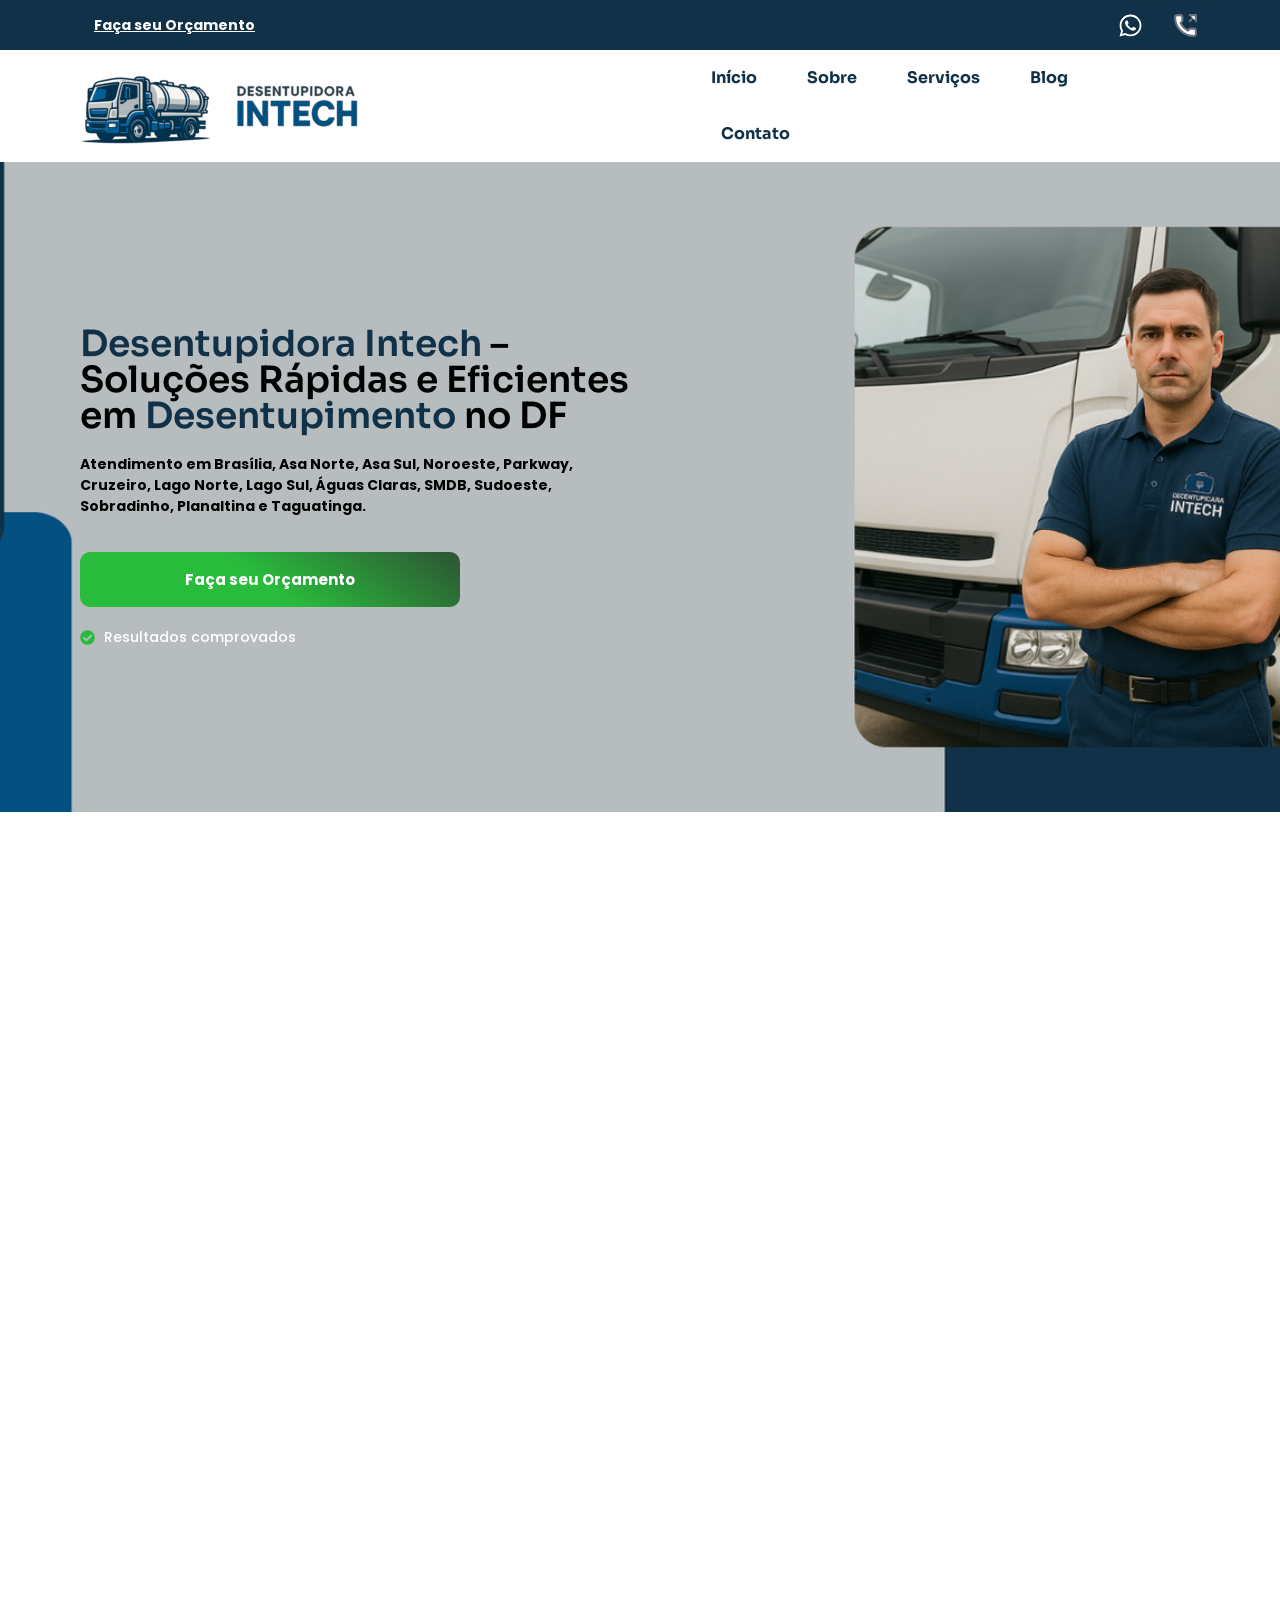
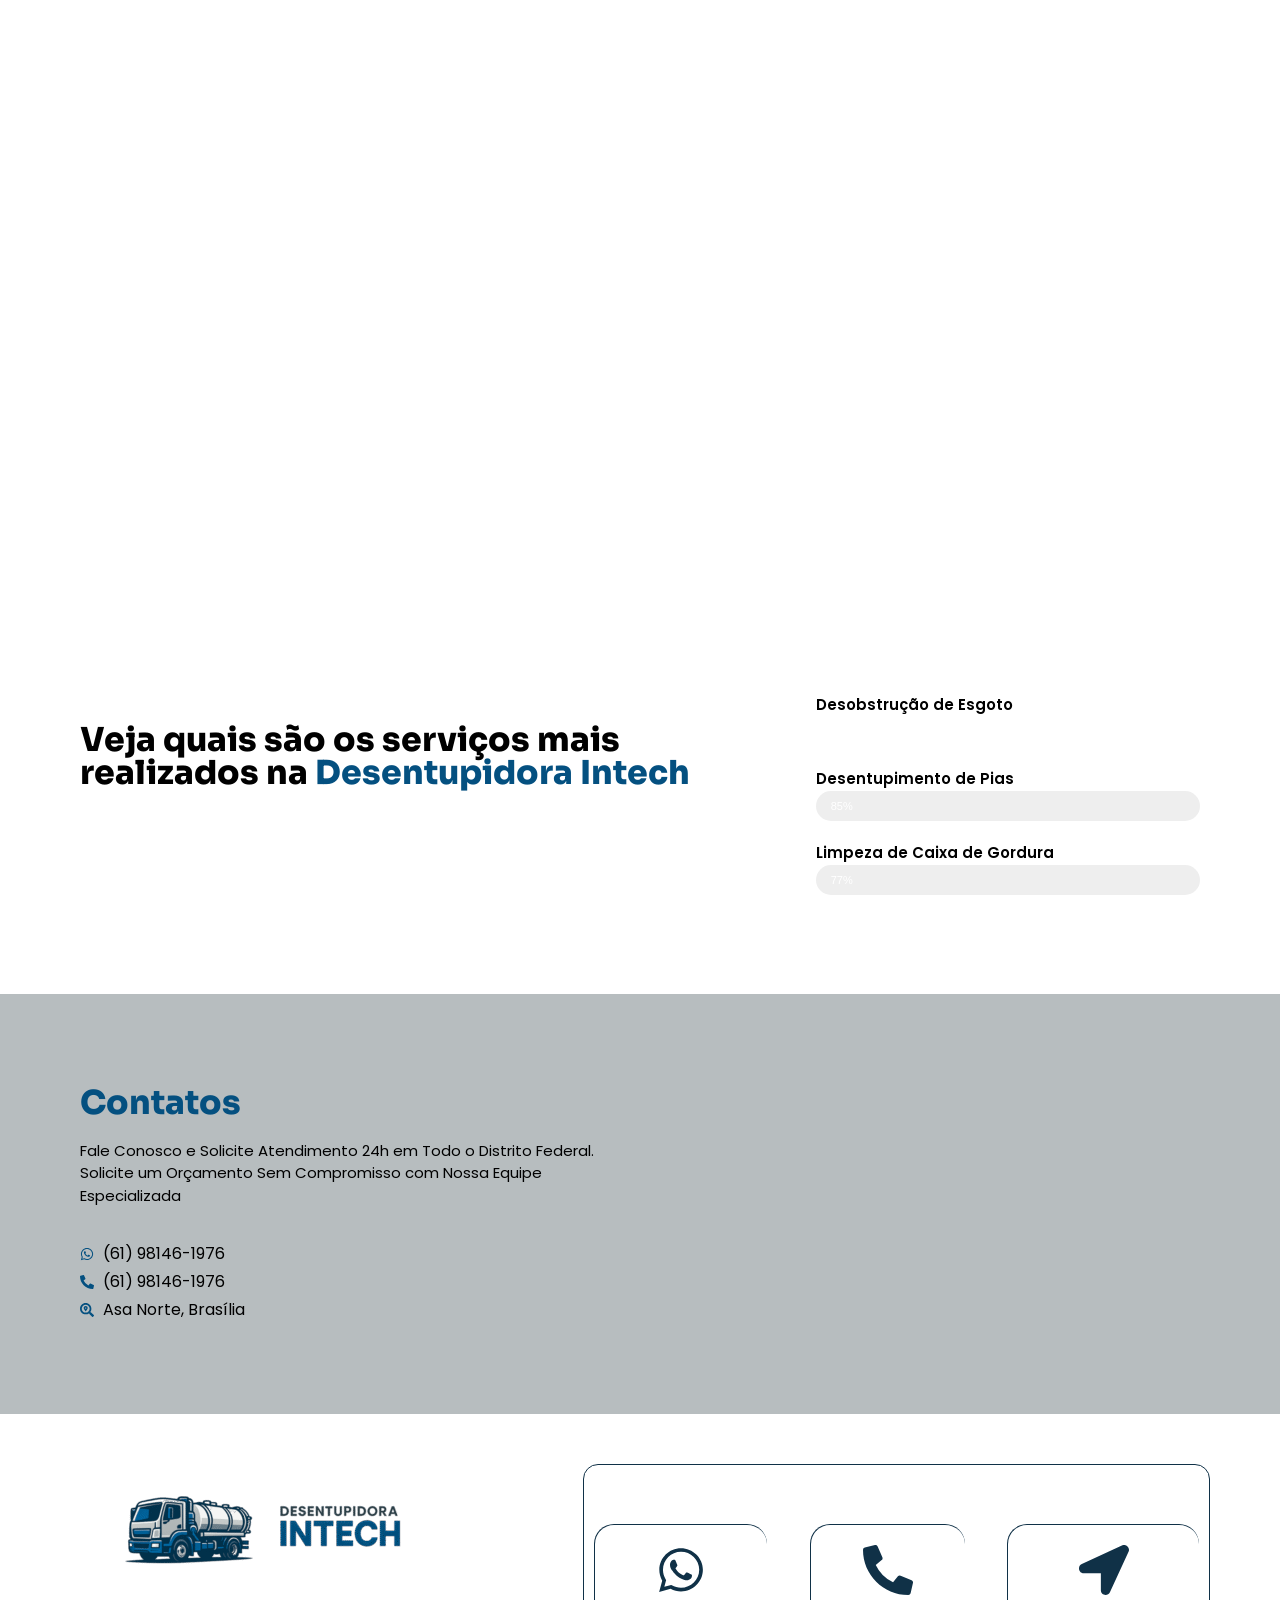
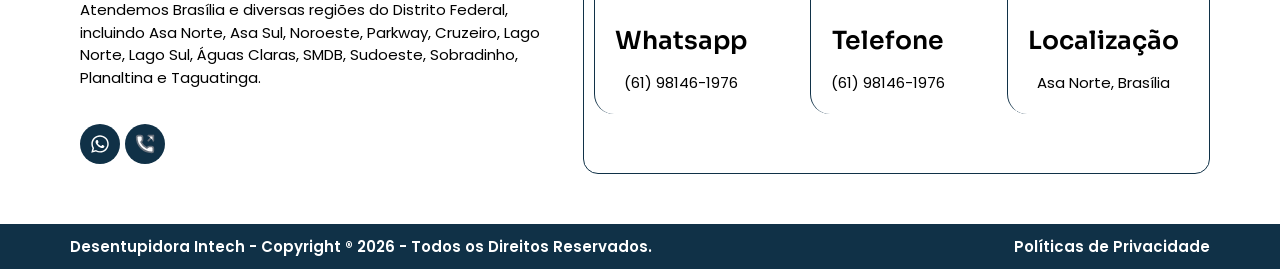
==== index.html @ a1782799 "Ajusta Content-Security-Policy no HTML e render.yaml para liberar GTM e Google Ads" ====
<!DOCTYPE html><html lang="pt-BR" prefix="og: https://ogp.me/ns#"><head><meta charset="UTF-8"><meta name="viewport" content="width=device-width, initial-scale=1.0, viewport-fit=cover"><meta http-equiv="Content-Security-Policy" content="default-src 'self'; script-src 'self' 'unsafe-inline' 'unsafe-eval' https://www.googletagmanager.com https://*.googletagmanager.com https://www.google-analytics.com https://*.google-analytics.com https://ssl.google-analytics.com https://*.google.com https://*.google.com.br https://unpkg.com; style-src 'self' 'unsafe-inline' https://fonts.googleapis.com https://tagmanager.google.com https://unpkg.com; img-src 'self' data: https://www.googletagmanager.com https://*.googletagmanager.com https://www.google-analytics.com https://*.google-analytics.com https://*.g.doubleclick.net https://*.google.com https://*.google.com.br https://*.whatsapp.com https://*.whatsapp.net; connect-src 'self' https://www.googletagmanager.com https://*.googletagmanager.com https://www.google-analytics.com https://*.google-analytics.com https://*.analytics.google.com https://*.g.doubleclick.net https://*.google.com https://*.google.com.br https://*.whatsapp.com wss://*.whatsapp.com; font-src 'self' data: https://fonts.gstatic.com; frame-src 'self' https://www.googletagmanager.com https://*.googletagmanager.com https://*.google.com https://*.google.com.br https://td.doubleclick.net;"><title>Início - Desentupidora Intech</title><meta name="description" content="Atendimento em Brasília, Asa Norte, Asa Sul, Noroeste, Parkway, Cruzeiro, Lago Norte, Lago Sul, Águas Claras, SMDB, Sudoeste, Sobradinho, Planaltina e"><meta name="robots" content="index, follow, max-snippet:-1, max-video-preview:-1, max-image-preview:large"><link rel="canonical" href="https://desentupidoraintech.com.br/"><meta property="og:locale" content="pt_BR"><meta property="og:type" content="website"><meta property="og:title" content="Início - Desentupidora Intech"><meta property="og:description" content="Atendimento em Brasília, Asa Norte, Asa Sul, Noroeste, Parkway, Cruzeiro, Lago Norte, Lago Sul, Águas Claras, SMDB, Sudoeste, Sobradinho, Planaltina e"><meta property="og:url" content="https://desentupidoraintech.com.br/"><meta property="og:site_name" content="Desentupidora Intech"><meta property="og:updated_time" content="2026-01-30T12:22:15+00:00"><meta property="og:image" content="images/cropped-ChatGPT_Image_30_07_20252C_09_26_19-e1754572817210.png"><meta property="og:image:secure_url" content="images/cropped-ChatGPT_Image_30_07_20252C_09_26_19-e1754572817210.png"><meta property="og:image:width" content="398"><meta property="og:image:height" content="398"><meta property="og:image:alt" content="Início"><meta property="og:image:type" content="image/png"><meta property="article:published_time" content="2025-07-31T14:10:10+00:00"><meta property="article:modified_time" content="2026-01-30T12:22:15+00:00"><meta name="twitter:card" content="summary_large_image"><meta name="twitter:title" content="Início - Desentupidora Intech"><meta name="twitter:description" content="Atendimento em Brasília, Asa Norte, Asa Sul, Noroeste, Parkway, Cruzeiro, Lago Norte, Lago Sul, Águas Claras, SMDB, Sudoeste, Sobradinho, Planaltina e"><meta name="twitter:image" content="https://desentupidoraintech.com.br/wp-content/uploads/2025/07/cropped-ChatGPT_Image_30_07_20252C_09_26_19-e1754572817210.png"><meta name="twitter:label1" content="Escrito por"><meta name="twitter:data1" content="anuncios.solucaocuritiba@gmail.com"><meta name="twitter:label2" content="Tempo para leitura"><meta name="twitter:data2" content="3 minutos"> <script type="application/ld+json" class="rank-math-schema">{"@context":"https://schema.org","@graph":[{"@type":["Person","Organization"],"@id":"https://desentupidoraintech.com.br/#person","name":"Desentupidora Intech","logo":{"@type":"ImageObject","@id":"https://desentupidoraintech.com.br/#logo","url":"http://desentupidoraintech.com.br/wp-content/uploads/2025/07/cropped-ChatGPT_Image_30_07_20252C_09_26_19.png","contentUrl":"http://desentupidoraintech.com.br/wp-content/uploads/2025/07/cropped-ChatGPT_Image_30_07_20252C_09_26_19.png","caption":"Desentupidora Intech","inLanguage":"pt-BR","width":"398","height":"398"},"image":{"@type":"ImageObject","@id":"https://desentupidoraintech.com.br/#logo","url":"http://desentupidoraintech.com.br/wp-content/uploads/2025/07/cropped-ChatGPT_Image_30_07_20252C_09_26_19.png","contentUrl":"http://desentupidoraintech.com.br/wp-content/uploads/2025/07/cropped-ChatGPT_Image_30_07_20252C_09_26_19.png","caption":"Desentupidora Intech","inLanguage":"pt-BR","width":"398","height":"398"}},{"@type":"WebSite","@id":"https://desentupidoraintech.com.br/#website","url":"https://desentupidoraintech.com.br","name":"Desentupidora Intech","publisher":{"@id":"https://desentupidoraintech.com.br/#person"},"inLanguage":"pt-BR","potentialAction":{"@type":"SearchAction","target":"https://desentupidoraintech.com.br/?s={search_term_string}","query-input":"required name=search_term_string"}},{"@type":"ImageObject","@id":"http://desentupidoraintech.com.br/wp-content/uploads/2025/08/Design-sem-nome-31-e1754572713728.png","url":"http://desentupidoraintech.com.br/wp-content/uploads/2025/08/Design-sem-nome-31-e1754572713728.png","width":"200","height":"200","inLanguage":"pt-BR"},{"@type":"WebPage","@id":"https://desentupidoraintech.com.br/#webpage","url":"https://desentupidoraintech.com.br/","name":"In\u00edcio - Desentupidora Intech","datePublished":"2025-07-31T14:10:10+00:00","dateModified":"2026-01-30T12:22:15+00:00","about":{"@id":"https://desentupidoraintech.com.br/#person"},"isPartOf":{"@id":"https://desentupidoraintech.com.br/#website"},"primaryImageOfPage":{"@id":"http://desentupidoraintech.com.br/wp-content/uploads/2025/08/Design-sem-nome-31-e1754572713728.png"},"inLanguage":"pt-BR"},{"@type":"Person","@id":"https://desentupidoraintech.com.br/author/anuncios-solucaocuritibagmail-com/","name":"anuncios.solucaocuritiba@gmail.com","url":"https://desentupidoraintech.com.br/author/anuncios-solucaocuritibagmail-com/","image":{"@type":"ImageObject","@id":"https://secure.gravatar.com/avatar/9fbd5884b4a1af419851f14d2fef4672cae258302ede25b2e54556317d1b2779?s=96&d=mm&r=g","url":"https://secure.gravatar.com/avatar/9fbd5884b4a1af419851f14d2fef4672cae258302ede25b2e54556317d1b2779?s=96&d=mm&r=g","caption":"anuncios.solucaocuritiba@gmail.com","inLanguage":"pt-BR"},"sameAs":["http://desentupidoraintech.com.br"]},{"@type":"Article","headline":"In\u00edcio - Desentupidora Intech","datePublished":"2025-07-31T14:10:10+00:00","dateModified":"2026-01-30T12:22:15+00:00","author":{"@id":"https://desentupidoraintech.com.br/author/anuncios-solucaocuritibagmail-com/","name":"anuncios.solucaocuritiba@gmail.com"},"publisher":{"@id":"https://desentupidoraintech.com.br/#person"},"description":"Atendimento em Bras\u00edlia, Asa Norte, Asa Sul, Noroeste, Parkway, Cruzeiro, Lago Norte, Lago Sul, \u00c1guas Claras, SMDB, Sudoeste, Sobradinho, Planaltina e","name":"In\u00edcio - Desentupidora Intech","@id":"https://desentupidoraintech.com.br/#richSnippet","isPartOf":{"@id":"https://desentupidoraintech.com.br/#webpage"},"image":{"@id":"http://desentupidoraintech.com.br/wp-content/uploads/2025/08/Design-sem-nome-31-e1754572713728.png"},"inLanguage":"pt-BR","mainEntityOfPage":{"@id":"https://desentupidoraintech.com.br/#webpage"}}]}</script> <link rel="alternate" type="application/rss+xml" title="Feed para Desentupidora Intech �" href="https://desentupidoraintech.com.br/feed/"><link rel="alternate" type="application/rss+xml" title="Feed de comentários para Desentupidora Intech �" href="https://desentupidoraintech.com.br/comments/feed/"><link rel="alternate" title="oEmbed (JSON)" type="application/json+oembed" href="https://desentupidoraintech.com.br/wp-json/oembed/1.0/embed?url=https%3A%2F%2Fdesentupidoraintech.com.br%2F"><link rel="alternate" title="oEmbed (XML)" type="text/xml+oembed" href="https://desentupidoraintech.com.br/wp-json/oembed/1.0/embed?url=https%3A%2F%2Fdesentupidoraintech.com.br%2F&format=xml"><link data-optimized="2" rel="stylesheet" href="css/4a3a44b308f1c27b7b6a3c332cf62ee9.css"> <script data-cfasync="false" src="js/jquery.min.js" id="jquery-core-js"></script> <script data-cfasync="false" src="js/jquery-migrate.min.js" id="jquery-migrate-js"></script> <link rel="https://api.w.org/" href="https://desentupidoraintech.com.br/wp-json/"><link rel="alternate" title="JSON" type="application/json" href="https://desentupidoraintech.com.br/wp-json/wp/v2/pages/11"><link rel="EditURI" type="application/rsd+xml" title="RSD" href="https://desentupidoraintech.com.br/xmlrpc.php?rsd"><meta name="generator" content="WordPress 6.9.4"><link rel="shortlink" href="https://desentupidoraintech.com.br/">
 <script>(function(w,d,s,l,i){w[l]=w[l]||[];w[l].push({'gtm.start':
new Date().getTime(),event:'gtm.js'});var f=d.getElementsByTagName(s)[0],
j=d.createElement(s),dl=l!='dataLayer'?'&l='+l:'';j.async=true;j.src=
'https://www.googletagmanager.com/gtm.js?id='+i+dl;f.parentNode.insertBefore(j,f);
})(window,document,'script','dataLayer','GTM-5J6KH7QS');</script> <meta name="generator" content="Elementor 4.0.3; features: e_font_icon_svg, additional_custom_breakpoints; settings: css_print_method-external, google_font-enabled, font_display-swap"><link rel="icon" href="images/cropped-ChatGPT_Image_30_07_20252C_09_26_19-32x32.png" sizes="32x32"><link rel="icon" href="images/cropped-ChatGPT_Image_30_07_20252C_09_26_19-192x192.png" sizes="192x192"><link rel="apple-touch-icon" href="images/cropped-ChatGPT_Image_30_07_20252C_09_26_19-180x180.png"><meta name="msapplication-TileImage" content="https://desentupidoraintech.com.br/wp-content/uploads/2025/07/cropped-ChatGPT_Image_30_07_20252C_09_26_19-270x270.png">
<link href="https://unpkg.com/aos@2.3.1/dist/aos.css" rel="stylesheet">
<!-- Google tag (gtag.js) -->
<script async src="https://www.googletagmanager.com/gtag/js?id=AW-18126206934">
</script>
<script>
  window.dataLayer = window.dataLayer || [];
  function gtag(){dataLayer.push(arguments);}
  gtag('js', new Date());

  gtag('config', 'AW-18126206934');

  // Rastreamento de conversão do Google Ads nos cliques de WhatsApp
  document.addEventListener("DOMContentLoaded", function() {
    document.addEventListener("click", function(event) {
      const link = event.target.closest("a");
      if (link && (link.href.includes("wa.me") || link.href.includes("api.whatsapp.com"))) {
        const url = link.href;
        const target = link.target;
        
        // IMPORTANTE: Altere 'SEU_CONVERSION_LABEL' para o label real gerado no seu painel do Google Ads
        const conversionId = 'AW-18126206934';
        const conversionLabel = '0brXCKnv4bAcENbvn8ND'; 
        const sendTo = `${conversionId}/${conversionLabel}`;

        if (typeof gtag === "function") {
          if (target !== "_blank") {
            event.preventDefault();
            let navigated = false;
            const callback = function() {
              if (!navigated) {
                navigated = true;
                window.location.href = url;
              }
            };
            setTimeout(callback, 1000);
            gtag("event", "conversion", {
              "send_to": sendTo,
              "event_callback": callback
            });
          } else {
            gtag("event", "conversion", {
              "send_to": sendTo
            });
          }
        }
      }
    });
  });
</script>
</head><body class="home wp-singular page-template page-template-elementor_header_footer page page-id-11 wp-embed-responsive wp-theme-hello-elementor hello-elementor-default elementor-default elementor-template-full-width elementor-kit-7 elementor-page elementor-page-11"><noscript><iframe src="https://www.googletagmanager.com/ns.html?id=GTM-5J6KH7QS"
height="0" width="0" style="display:none;visibility:hidden"></iframe></noscript><div data-elementor-type="wp-post" data-elementor-id="26" class="elementor elementor-26"><div class="elementor-element elementor-element-b99949e e-flex e-con-boxed wpr-particle-no wpr-jarallax-no wpr-parallax-no wpr-sticky-section-no wpr-equal-height-no e-con e-parent" data-id="b99949e" data-element_type="container" data-e-type="container" data-settings="{" background_background":"classic"}"=""><div class="e-con-inner"><div class="elementor-element elementor-element-3f74116 elementor-widget elementor-widget-button" data-id="3f74116" data-element_type="widget" data-e-type="widget" data-widget_type="button.default">
<a class="elementor-button elementor-button-link elementor-size-sm elementor-animation-grow" href="https://wa.me/5561981461976?text=Ol%C3%A1%2C%20vim%20pelo%20site%20da%20Desentupidora%20Intech%20e%20gostaria%20de%20um%20or%C3%A7amento!">
<span class="elementor-button-content-wrapper">
<span class="elementor-button-text">Faça seu Orçamento</span>
</span>
</a></div><div class="elementor-element elementor-element-41afe96 elementor-shape-rounded elementor-grid-0 e-grid-align-center elementor-widget elementor-widget-social-icons" data-id="41afe96" data-element_type="widget" data-e-type="widget" data-widget_type="social-icons.default"><div class="elementor-social-icons-wrapper elementor-grid" role="list">
<span class="elementor-grid-item" role="listitem">
<a class="elementor-icon elementor-social-icon elementor-social-icon-whatsapp elementor-repeater-item-cea4dd3" href="https://wa.me/5561981461976?text=Ol%C3%A1%2C%20vim%20pelo%20site%20da%20Desentupidora%20Intech%20e%20gostaria%20de%20um%20or%C3%A7amento!" target="_blank">
<span class="elementor-screen-only">Whatsapp</span>
<svg aria-hidden="true" class="e-font-icon-svg e-fab-whatsapp" viewBox="0 0 448 512" xmlns="http://www.w3.org/2000/svg"><path d="M380.9 97.1C339 55.1 283.2 32 223.9 32c-122.4 0-222 99.6-222 222 0 39.1 10.2 77.3 29.6 111L0 480l117.7-30.9c32.4 17.7 68.9 27 106.1 27h.1c122.3 0 224.1-99.6 224.1-222 0-59.3-25.2-115-67.1-157zm-157 341.6c-33.2 0-65.7-8.9-94-25.7l-6.7-4-69.8 18.3L72 359.2l-4.4-7c-18.5-29.4-28.2-63.3-28.2-98.2 0-101.7 82.8-184.5 184.6-184.5 49.3 0 95.6 19.2 130.4 54.1 34.8 34.9 56.2 81.2 56.1 130.5 0 101.8-84.9 184.6-186.6 184.6zm101.2-138.2c-5.5-2.8-32.8-16.2-37.9-18-5.1-1.9-8.8-2.8-12.5 2.8-3.7 5.6-14.3 18-17.6 21.8-3.2 3.7-6.5 4.2-12 1.4-32.6-16.3-54-29.1-75.5-66-5.7-9.8 5.7-9.1 16.3-30.3 1.8-3.7.9-6.9-.5-9.7-1.4-2.8-12.5-30.1-17.1-41.2-4.5-10.8-9.1-9.3-12.5-9.5-3.2-.2-6.9-.2-10.6-.2-3.7 0-9.7 1.4-14.8 6.9-5.1 5.6-19.4 19-19.4 46.3 0 27.3 19.9 53.7 22.6 57.4 2.8 3.7 39.1 59.7 94.8 83.8 35.2 15.2 49 16.5 66.6 13.9 10.7-1.6 32.8-13.4 37.4-26.4 4.6-13 4.6-24.1 3.2-26.4-1.3-2.5-5-3.9-10.5-6.6z"></path></svg>					</a>
</span>
<span class="elementor-grid-item" role="listitem">
<a class="elementor-icon elementor-social-icon elementor-social-icon- elementor-repeater-item-e015eed" href="./index.html" aria-label="Telefone">
<span class="elementor-screen-only"></span>
<svg xmlns="http://www.w3.org/2000/svg" width="24" height="24" viewBox="0 0 24 24" fill="none" stroke="currentColor" stroke-width="2" stroke-linecap="round" stroke-linejoin="round" class="lucide lucide-phone-outgoing-icon lucide-phone-outgoing"><path d="m16 8 6-6"></path><path d="M22 8V2h-6"></path><path d="M13.832 16.568a1 1 0 0 0 1.213-.303l.355-.465A2 2 0 0 1 17 15h3a2 2 0 0 1 2 2v3a2 2 0 0 1-2 2A18 18 0 0 1 2 4a2 2 0 0 1 2-2h3a2 2 0 0 1 2 2v3a2 2 0 0 1-.8 1.6l-.468.351a1 1 0 0 0-.292 1.233 14 14 0 0 0 6.392 6.384"></path></svg>					</a>
</span></div></div></div></div><div class="elementor-element elementor-element-efd485d e-flex e-con-boxed wpr-particle-no wpr-jarallax-no wpr-parallax-no wpr-sticky-section-no wpr-equal-height-no e-con e-parent" data-id="efd485d" data-element_type="container" data-e-type="container"><div class="e-con-inner"><div class="elementor-element elementor-element-f935038 elementor-widget__width-initial elementor-widget elementor-widget-image" data-id="f935038" data-element_type="widget" data-e-type="widget" data-widget_type="image.default">
<a href="./index.html" aria-label="Logo Intech">
<picture><source srcset="images/Design-sem-nome-27-e1754570220677.png.webp" type="image/webp"><img  width="314" height="105" src="images/Design-sem-nome-27-e1754570220677.png" class="attachment-full size-full wp-image-31 webpexpress-processed" alt=""></picture>								</a></div><div class="elementor-element elementor-element-dc0b01c wpr-pointer-none elementor-widget__width-initial wpr-main-menu-align--tabletleft wpr-main-menu-align--mobileleft wpr-sub-icon-caret-down wpr-sub-menu-fx-fade wpr-nav-menu-bp-mobile wpr-mobile-menu-full-width wpr-mobile-menu-item-align-center wpr-mobile-toggle-v1 wpr-sub-divider-yes wpr-mobile-divider-yes elementor-widget elementor-widget-wpr-nav-menu" data-id="dc0b01c" data-element_type="widget" data-e-type="widget" data-settings="{" menu_layout":"horizontal"}"="" data-widget_type="wpr-nav-menu.default"><nav class="wpr-nav-menu-container wpr-nav-menu-horizontal" data-trigger="hover" data-consider-header="" data-scroll-speed="500"><ul id="menu-1-dc0b01c" class="wpr-nav-menu"><li class="menu-item menu-item-type-post_type menu-item-object-page menu-item-home current-menu-item page_item page-item-11 current_page_item menu-item-20"><a href="./index.html" aria-current="page" class="wpr-menu-item wpr-pointer-item wpr-active-menu-item">Início</a></li><li class="menu-item menu-item-type-custom menu-item-object-custom current-menu-item current_page_item menu-item-home menu-item-21"><a href="#sobre" aria-current="page" class="wpr-menu-item wpr-pointer-item wpr-active-menu-item">Sobre</a></li><li class="menu-item menu-item-type-custom menu-item-object-custom current-menu-item current_page_item menu-item-home menu-item-22"><a href="#servicos" aria-current="page" class="wpr-menu-item wpr-pointer-item wpr-active-menu-item">Serviços</a></li><li class="menu-item menu-item-type-post_type menu-item-object-page menu-item-19"><a href="./blog.html" class="wpr-menu-item wpr-pointer-item">Blog</a></li><li class="menu-item menu-item-type-custom menu-item-object-custom current-menu-item current_page_item menu-item-home menu-item-23"><a href="#contato" aria-current="page" class="wpr-menu-item wpr-pointer-item wpr-active-menu-item">Contato</a></li></ul></nav><nav class="wpr-mobile-nav-menu-container"><div class="wpr-mobile-toggle-wrap"><div class="wpr-mobile-toggle"><span class="wpr-mobile-toggle-line"></span><span class="wpr-mobile-toggle-line"></span><span class="wpr-mobile-toggle-line"></span></div></div><ul id="mobile-menu-2-dc0b01c" class="wpr-mobile-nav-menu"><li class="menu-item menu-item-type-post_type menu-item-object-page menu-item-home current-menu-item page_item page-item-11 current_page_item menu-item-20"><a href="./index.html" aria-current="page" class="wpr-mobile-menu-item wpr-active-menu-item">Início</a></li><li class="menu-item menu-item-type-custom menu-item-object-custom current-menu-item current_page_item menu-item-home menu-item-21"><a href="#sobre" aria-current="page" class="wpr-mobile-menu-item wpr-active-menu-item">Sobre</a></li><li class="menu-item menu-item-type-custom menu-item-object-custom current-menu-item current_page_item menu-item-home menu-item-22"><a href="#servicos" aria-current="page" class="wpr-mobile-menu-item wpr-active-menu-item">Serviços</a></li><li class="menu-item menu-item-type-post_type menu-item-object-page menu-item-19"><a href="./blog.html" class="wpr-mobile-menu-item">Blog</a></li><li class="menu-item menu-item-type-custom menu-item-object-custom current-menu-item current_page_item menu-item-home menu-item-23"><a href="#contato" aria-current="page" class="wpr-mobile-menu-item wpr-active-menu-item">Contato</a></li></ul></nav></div></div></div></div><div data-elementor-type="wp-page" data-elementor-id="11" class="elementor elementor-11"><div class="elementor-element elementor-element-0b2ec2d e-flex e-con-boxed wpr-particle-no wpr-jarallax-no wpr-parallax-no wpr-sticky-section-no wpr-equal-height-no e-con e-parent" data-id="0b2ec2d" data-element_type="container" data-e-type="container" data-settings="{&quot;background_background&quot;:&quot;classic&quot;}"><div class="e-con-inner"><div class="elementor-element elementor-element-b44abd2 e-con-full e-flex wpr-particle-no wpr-jarallax-no wpr-parallax-no wpr-sticky-section-no wpr-equal-height-no  e-con e-child" data-id="b44abd2" data-element_type="container" data-e-type="container" data-aos="fade-right" data-settings="{&quot;animation&quot;:&quot;fadeinleft&quot;}"><div class="elementor-element elementor-element-69125d1 elementor-widget elementor-widget-heading" data-id="69125d1" data-element_type="widget" data-e-type="widget" data-widget_type="heading.default"><h2 class="elementor-heading-title elementor-size-default"><span style="color: #103147">Desentupidora</span> <span style="color: #103147">Intech</span> – Soluções Rápidas e Eficientes em <span style="color: #103147">Desentupimento</span> no DF</h2></div><div class="elementor-element elementor-element-f39e817 elementor-widget elementor-widget-text-editor" data-id="f39e817" data-element_type="widget" data-e-type="widget" data-widget_type="text-editor.default"><p><strong>Atendimento em Brasília, Asa Norte, Asa Sul, Noroeste, Parkway, Cruzeiro, Lago Norte, Lago Sul, Águas Claras, SMDB, Sudoeste, Sobradinho, Planaltina e Taguatinga.</strong></p></div><div class="elementor-element elementor-element-62b8686 elementor-align-justify elementor-widget__width-initial elementor-widget-tablet__width-inherit elementor-widget-mobile__width-inherit  elementor-widget elementor-widget-button" data-id="62b8686" data-element_type="widget" data-e-type="widget" data-settings="{&quot;_animation&quot;:&quot;bouncein&quot;}" data-widget_type="button.default">
<a class="elementor-button elementor-button-link elementor-size-sm elementor-animation-grow" href="https://wa.me/5561981461976?text=Ol%C3%A1%2C%20vim%20pelo%20site%20da%20Desentupidora%20Intech%20e%20gostaria%20de%20um%20or%C3%A7amento!" target="_blank" rel="noopener">
<span class="elementor-button-content-wrapper">
<span class="elementor-button-text">Faça seu Orçamento</span>
</span>
</a></div><div class="elementor-element elementor-element-8a6b139 elementor-icon-list--layout-traditional elementor-list-item-link-full_width elementor-widget elementor-widget-icon-list" data-id="8a6b139" data-element_type="widget" data-e-type="widget" data-widget_type="icon-list.default"><ul class="elementor-icon-list-items"><li class="elementor-icon-list-item">
<span class="elementor-icon-list-icon">
<svg aria-hidden="true" class="e-font-icon-svg e-fas-check-circle" viewBox="0 0 512 512" xmlns="http://www.w3.org/2000/svg"><path d="M504 256c0 136.967-111.033 248-248 248S8 392.967 8 256 119.033 8 256 8s248 111.033 248 248zM227.314 387.314l184-184c6.248-6.248 6.248-16.379 0-22.627l-22.627-22.627c-6.248-6.249-16.379-6.249-22.628 0L216 308.118l-70.059-70.059c-6.248-6.248-16.379-6.248-22.628 0l-22.627 22.627c-6.248 6.248-6.248 16.379 0 22.627l104 104c6.249 6.249 16.379 6.249 22.628.001z"></path></svg>						</span>
<span class="elementor-icon-list-text">Resultados comprovados</span></li></ul></div></div><div class="elementor-element elementor-element-6c5445b e-con-full e-flex wpr-particle-no wpr-jarallax-no wpr-parallax-no wpr-sticky-section-no wpr-equal-height-no e-con e-child" data-id="6c5445b" data-element_type="container" data-e-type="container" data-aos="fade-left"></div></div></div><div class="elementor-element elementor-element-b676813 e-flex e-con-boxed wpr-particle-no wpr-jarallax-no wpr-parallax-no wpr-sticky-section-no wpr-equal-height-no e-con e-parent" data-id="b676813" data-element_type="container" data-e-type="container" data-aos="fade-up"><div class="e-con-inner"><div class="elementor-element elementor-element-c5dfa5e  elementor-widget elementor-widget-heading" data-id="c5dfa5e" data-element_type="widget" data-e-type="widget" data-settings="{&quot;_animation&quot;:&quot;fadeinup&quot;}" data-widget_type="heading.default"><h2 class="elementor-heading-title elementor-size-default"><span style="color: #103147">Desentupidora Intech</span> – Especialistas em <span style="color: #103147">Desentupimento</span></h2></div><div class="elementor-element elementor-element-0fa75f6 e-grid e-con-full wpr-particle-no wpr-jarallax-no wpr-parallax-no wpr-sticky-section-no wpr-equal-height-no e-con e-child" data-id="0fa75f6" data-element_type="container" data-e-type="container" data-settings="{&quot;animation&quot;:&quot;none&quot;}"><div class="elementor-element elementor-element-0557ddf elementor-view-stacked elementor-shape-circle elementor-position-block-start elementor-mobile-position-block-start  elementor-widget elementor-widget-icon-box" data-id="0557ddf" data-element_type="widget" data-e-type="widget" data-settings="{&quot;_animation&quot;:&quot;fadeinleft&quot;}" data-widget_type="icon-box.default"><div class="elementor-icon-box-wrapper"><div class="elementor-icon-box-icon">
<span class="elementor-icon">
<svg xmlns="http://www.w3.org/2000/svg" width="24" height="24" viewBox="0 0 24 24" fill="none" stroke="currentColor" stroke-width="2" stroke-linecap="round" stroke-linejoin="round" class="lucide lucide-clock4-icon lucide-clock-4"><path d="M12 6v6l4 2"></path><circle cx="12" cy="12" r="10"></circle></svg>				</span></div><div class="elementor-icon-box-content"><h3 class="elementor-icon-box-title">
<span>
Horário						</span></h3><p class="elementor-icon-box-description">
Atendemos 24 horas por dia, 7 dias por semana para não te deixar na mão.</p></div></div></div><div class="elementor-element elementor-element-18b8e38 elementor-view-stacked elementor-shape-circle elementor-position-block-start elementor-mobile-position-block-start  elementor-widget elementor-widget-icon-box" data-id="18b8e38" data-element_type="widget" data-e-type="widget" data-settings="{" _animation":"fadeinleft"}"="" data-widget_type="icon-box.default"><div class="elementor-icon-box-wrapper"><div class="elementor-icon-box-icon">
<span class="elementor-icon">
<svg xmlns="http://www.w3.org/2000/svg" width="24" height="24" viewBox="0 0 24 24" fill="none" stroke="currentColor" stroke-width="2" stroke-linecap="round" stroke-linejoin="round" class="lucide lucide-user-check-icon lucide-user-check"><path d="m16 11 2 2 4-4"></path><path d="M16 21v-2a4 4 0 0 0-4-4H6a4 4 0 0 0-4 4v2"></path><circle cx="9" cy="7" r="4"></circle></svg>				</span></div><div class="elementor-icon-box-content"><h3 class="elementor-icon-box-title">
<span>
Equipe						</span></h3><p class="elementor-icon-box-description">
Treinamos nossa equipe para garantir agilidade, segurança e limpeza no local do serviço.</p></div></div></div><div class="elementor-element elementor-element-a2be79a elementor-view-stacked elementor-shape-circle elementor-position-block-start elementor-mobile-position-block-start  elementor-widget elementor-widget-icon-box" data-id="a2be79a" data-element_type="widget" data-e-type="widget" data-settings="{" _animation":"fadeinright"}"="" data-widget_type="icon-box.default"><div class="elementor-icon-box-wrapper"><div class="elementor-icon-box-icon">
<span class="elementor-icon">
<svg xmlns="http://www.w3.org/2000/svg" width="24" height="24" viewBox="0 0 24 24" fill="none" stroke="currentColor" stroke-width="2" stroke-linecap="round" stroke-linejoin="round" class="lucide lucide-cog-icon lucide-cog"><path d="M12 20a8 8 0 1 0 0-16 8 8 0 0 0 0 16Z"></path><path d="M12 14a2 2 0 1 0 0-4 2 2 0 0 0 0 4Z"></path><path d="M12 2v2"></path><path d="M12 22v-2"></path><path d="m17 20.66-1-1.73"></path><path d="M11 10.27 7 3.34"></path><path d="m20.66 17-1.73-1"></path><path d="m3.34 7 1.73 1"></path><path d="M14 12h8"></path><path d="M2 12h2"></path><path d="m20.66 7-1.73 1"></path><path d="m3.34 17 1.73-1"></path><path d="m17 3.34-1 1.73"></path><path d="m11 13.73-4 6.93"></path></svg>				</span></div><div class="elementor-icon-box-content"><h3 class="elementor-icon-box-title">
<span>
Experiência						</span></h3><p class="elementor-icon-box-description">
Atuamos há anos no mercado de desentupimento,  oferecendo serviços com segurança.</p></div></div></div><div class="elementor-element elementor-element-94ac927 elementor-view-stacked elementor-shape-circle elementor-position-block-start elementor-mobile-position-block-start  elementor-widget elementor-widget-icon-box" data-id="94ac927" data-element_type="widget" data-e-type="widget" data-settings="{" _animation":"fadeinright"}"="" data-widget_type="icon-box.default"><div class="elementor-icon-box-wrapper"><div class="elementor-icon-box-icon">
<span class="elementor-icon">
<svg aria-hidden="true" class="e-font-icon-svg e-fas-people-carry" viewBox="0 0 640 512" xmlns="http://www.w3.org/2000/svg"><path d="M128 96c26.5 0 48-21.5 48-48S154.5 0 128 0 80 21.5 80 48s21.5 48 48 48zm384 0c26.5 0 48-21.5 48-48S538.5 0 512 0s-48 21.5-48 48 21.5 48 48 48zm125.7 372.1l-44-110-41.1 46.4-2 18.2 27.7 69.2c5 12.5 17 20.1 29.7 20.1 4 0 8-.7 11.9-2.3 16.4-6.6 24.4-25.2 17.8-41.6zm-34.2-209.8L585 178.1c-4.6-20-18.6-36.8-37.5-44.9-18.5-8-39-6.7-56.1 3.3-22.7 13.4-39.7 34.5-48.1 59.4L432 229.8 416 240v-96c0-8.8-7.2-16-16-16H240c-8.8 0-16 7.2-16 16v96l-16.1-10.2-11.3-33.9c-8.3-25-25.4-46-48.1-59.4-17.2-10-37.6-11.3-56.1-3.3-18.9 8.1-32.9 24.9-37.5 44.9l-18.4 80.2c-4.6 20 .7 41.2 14.4 56.7l67.2 75.9 10.1 92.6C130 499.8 143.8 512 160 512c1.2 0 2.3-.1 3.5-.2 17.6-1.9 30.2-17.7 28.3-35.3l-10.1-92.8c-1.5-13-6.9-25.1-15.6-35l-43.3-49 17.6-70.3 6.8 20.4c4.1 12.5 11.9 23.4 24.5 32.6l51.1 32.5c4.6 2.9 12.1 4.6 17.2 5h160c5.1-.4 12.6-2.1 17.2-5l51.1-32.5c12.6-9.2 20.4-20 24.5-32.6l6.8-20.4 17.6 70.3-43.3 49c-8.7 9.9-14.1 22-15.6 35l-10.1 92.8c-1.9 17.6 10.8 33.4 28.3 35.3 1.2.1 2.3.2 3.5.2 16.1 0 30-12.1 31.8-28.5l10.1-92.6 67.2-75.9c13.6-15.5 19-36.7 14.4-56.7zM46.3 358.1l-44 110c-6.6 16.4 1.4 35 17.8 41.6 16.8 6.6 35.1-1.7 41.6-17.8l27.7-69.2-2-18.2-41.1-46.4z"></path></svg>				</span></div><div class="elementor-icon-box-content"><h3 class="elementor-icon-box-title">
<span>
Compromisso						</span></h3><p class="elementor-icon-box-description">
Nosso foco é resolver o seu problema, oferecendo sempre um atendimento honesto.</p></div></div></div></div><div class="elementor-element elementor-element-f31223b elementor-align-justify elementor-widget__width-initial elementor-widget-mobile__width-inherit elementor-hidden-desktop elementor-hidden-tablet  elementor-widget elementor-widget-button" data-id="f31223b" data-element_type="widget" data-e-type="widget" data-settings="{" _animation":"bouncein"}"="" data-widget_type="button.default">
<a class="elementor-button elementor-button-link elementor-size-sm elementor-animation-grow" href="https://wa.me/5561981461976?text=Ol%C3%A1%2C%20vim%20pelo%20site%20da%20Desentupidora%20Intech%20e%20gostaria%20de%20um%20or%C3%A7amento!" target="_blank" rel="noopener">
<span class="elementor-button-content-wrapper">
<span class="elementor-button-text">Faça seu Orçamento</span>
</span>
</a></div></div></div><div class="elementor-element elementor-element-67044d4 e-flex e-con-boxed wpr-particle-no wpr-jarallax-no wpr-parallax-no wpr-sticky-section-no wpr-equal-height-no e-con e-parent" data-id="67044d4" data-element_type="container" data-e-type="container" id="sobre" data-aos="fade-up" data-settings="{&quot;background_background&quot;:&quot;classic&quot;}"><div class="e-con-inner"><div class="elementor-element elementor-element-162c053 e-con-full e-flex wpr-particle-no wpr-jarallax-no wpr-parallax-no wpr-sticky-section-no wpr-equal-height-no  e-con e-child" data-id="162c053" data-element_type="container" data-e-type="container" data-settings="{&quot;animation&quot;:&quot;fadeinleft&quot;}"><div class="elementor-element elementor-element-3e9e74d elementor-widget elementor-widget-heading" data-id="3e9e74d" data-element_type="widget" data-e-type="widget" data-widget_type="heading.default"><h2 class="elementor-heading-title elementor-size-default">Conheça</h2></div><div class="elementor-element elementor-element-305fcb8 elementor-widget elementor-widget-heading" data-id="305fcb8" data-element_type="widget" data-e-type="widget" data-widget_type="heading.default"><h2 class="elementor-heading-title elementor-size-default">Quem é <span style="color: #103147">Desentupidora Intech</span>?</h2></div><div class="elementor-element elementor-element-38daf33 elementor-widget elementor-widget-text-editor" data-id="38daf33" data-element_type="widget" data-e-type="widget" data-widget_type="text-editor.default"><p data-start="39" data-end="366">A Desentupidora Intech é uma empresa especializada em serviços de desentupimento e desobstrução, com foco na agilidade, qualidade e atendimento profissional. Contamos com uma equipe experiente e equipamentos modernos para solucionar problemas em pias, ralos, tanques, redes de esgoto, águas pluviais e hidrojateamento em geral.</p><p data-start="368" data-end="614">Nosso compromisso é oferecer um serviço seguro, limpo e eficaz, sempre respeitando o tempo e o espaço do cliente. Atuamos em diversas regiões do Distrito Federal, levando soluções rápidas tanto para residências quanto para comércios e indústrias.</p></div><div class="elementor-element elementor-element-b931f79 elementor-icon-list--layout-traditional elementor-list-item-link-full_width elementor-widget elementor-widget-icon-list" data-id="b931f79" data-element_type="widget" data-e-type="widget" data-widget_type="icon-list.default"><ul class="elementor-icon-list-items"><li class="elementor-icon-list-item">
<span class="elementor-icon-list-icon">
<svg aria-hidden="true" class="e-font-icon-svg e-fas-check" viewBox="0 0 512 512" xmlns="http://www.w3.org/2000/svg"><path d="M173.898 439.404l-166.4-166.4c-9.997-9.997-9.997-26.206 0-36.204l36.203-36.204c9.997-9.998 26.207-9.998 36.204 0L192 312.69 432.095 72.596c9.997-9.997 26.207-9.997 36.204 0l36.203 36.204c9.997 9.997 9.997 26.206 0 36.204l-294.4 294.401c-9.998 9.997-26.207 9.997-36.204-.001z"></path></svg>						</span>
<span class="elementor-icon-list-text">Atendimento rápido e humanizado</span></li><li class="elementor-icon-list-item">
<span class="elementor-icon-list-icon">
<svg aria-hidden="true" class="e-font-icon-svg e-fas-check" viewBox="0 0 512 512" xmlns="http://www.w3.org/2000/svg"><path d="M173.898 439.404l-166.4-166.4c-9.997-9.997-9.997-26.206 0-36.204l36.203-36.204c9.997-9.998 26.207-9.998 36.204 0L192 312.69 432.095 72.596c9.997-9.997 26.207-9.997 36.204 0l36.203 36.204c9.997 9.997 9.997 26.206 0 36.204l-294.4 294.401c-9.998 9.997-26.207 9.997-36.204-.001z"></path></svg>						</span>
<span class="elementor-icon-list-text">Equipamentos modernos e tecnológicos</span></li><li class="elementor-icon-list-item">
<span class="elementor-icon-list-icon">
<svg aria-hidden="true" class="e-font-icon-svg e-fas-check" viewBox="0 0 512 512" xmlns="http://www.w3.org/2000/svg"><path d="M173.898 439.404l-166.4-166.4c-9.997-9.997-9.997-26.206 0-36.204l36.203-36.204c9.997-9.998 26.207-9.998 36.204 0L192 312.69 432.095 72.596c9.997-9.997 26.207-9.997 36.204 0l36.203 36.204c9.997 9.997 9.997 26.206 0 36.204l-294.4 294.401c-9.998 9.997-26.207 9.997-36.204-.001z"></path></svg>						</span>
<span class="elementor-icon-list-text">Atendimento emergencial 24h por dia, inclusive feriados</span></li></ul></div><div class="elementor-element elementor-element-20eef83 elementor-widget elementor-widget-text-editor" data-id="20eef83" data-element_type="widget" data-e-type="widget" data-widget_type="text-editor.default"><p>Na Intech, valorizamos cada cliente como único. Nossos serviços são executados com total responsabilidade, garantindo a limpeza do local e a solução definitiva do problema. Nosso objetivo é sempre superar expectativas, entregando não apenas um serviço, mas uma experiência de atendimento que gere confiança e tranquilidade.</p></div><div class="elementor-element elementor-element-cca4441 elementor-align-justify elementor-widget__width-initial elementor-widget-mobile__width-inherit  elementor-widget elementor-widget-button" data-id="cca4441" data-element_type="widget" data-e-type="widget" data-settings="{" _animation":"bouncein"}"="" data-widget_type="button.default">
<a class="elementor-button elementor-button-link elementor-size-sm elementor-animation-grow" href="https://wa.me/5561981461976?text=Ol%C3%A1%2C%20vim%20pelo%20site%20da%20Desentupidora%20Intech%20e%20gostaria%20de%20um%20or%C3%A7amento!" target="_blank" rel="noopener">
<span class="elementor-button-content-wrapper">
<span class="elementor-button-text">Faça seu Orçamento</span>
</span>
</a></div></div><div class="elementor-element elementor-element-81cdb1e e-con-full e-flex wpr-particle-no wpr-jarallax-no wpr-parallax-no wpr-sticky-section-no wpr-equal-height-no e-con e-child" data-id="81cdb1e" data-element_type="container" data-e-type="container"><div class="elementor-element elementor-element-7f3461c  elementor-widget elementor-widget-image" data-id="7f3461c" data-element_type="widget" data-e-type="widget" data-aos="fade-up" data-settings="{&quot;_animation&quot;:&quot;fadeinup&quot;}" data-widget_type="image.default">
<picture><source srcset="images/Design-sem-nome-31-e1754572713728.png.webp" type="image/webp"><img  fetchpriority="high" decoding="async" width="570" height="570" src="images/Design-sem-nome-31-e1754572713728.png" class="attachment-full size-full wp-image-121 webpexpress-processed" alt=""></picture></div></div></div></div><div class="elementor-element elementor-element-0a0ea5c e-flex e-con-boxed wpr-particle-no wpr-jarallax-no wpr-parallax-no wpr-sticky-section-no wpr-equal-height-no e-con e-parent" data-id="0a0ea5c" data-element_type="container" data-e-type="container" data-aos="fade-right" data-settings="{&quot;background_background&quot;:&quot;classic&quot;,&quot;animation&quot;:&quot;none&quot;}"><div class="e-con-inner"><div class="elementor-element elementor-element-670f374 elementor-widget elementor-widget-heading" data-id="670f374" data-element_type="widget" data-e-type="widget" data-widget_type="heading.default"><h2 class="elementor-heading-title elementor-size-default">Feedback de Clientes</h2></div><div class="elementor-element elementor-element-ddb2010 elementor-widget elementor-widget-text-editor" data-id="ddb2010" data-element_type="widget" data-e-type="widget" data-widget_type="text-editor.default"><p>Veja feedbacks de alguns de nossos clientes&</p></div></div></div><div class="elementor-element elementor-element-b6d22a8 e-flex e-con-boxed wpr-particle-no wpr-jarallax-no wpr-parallax-no wpr-sticky-section-no wpr-equal-height-no e-con e-parent" data-id="b6d22a8" data-element_type="container" data-e-type="container" id="servicos" data-aos="fade-left"><div class="e-con-inner"><div class="elementor-element elementor-element-e0f6dab  elementor-widget elementor-widget-heading" data-id="e0f6dab" data-element_type="widget" data-e-type="widget" data-settings="{&quot;_animation&quot;:&quot;fadeinup&quot;}" data-widget_type="heading.default"><h2 class="elementor-heading-title elementor-size-default">Especialidades <span style="color: #045080">Desentupidora Intech</span></h2></div><div class="elementor-element elementor-element-a55f557  elementor-widget elementor-widget-text-editor" data-id="a55f557" data-element_type="widget" data-e-type="widget" data-settings="{&quot;_animation&quot;:&quot;fadeinup&quot;}" data-widget_type="text-editor.default"><p>Veja alguns de nossos serviços prestados&</p></div><div class="elementor-element elementor-element-f773b7e e-grid e-con-full wpr-particle-no wpr-jarallax-no wpr-parallax-no wpr-sticky-section-no wpr-equal-height-no e-con e-child" data-id="f773b7e" data-element_type="container" data-e-type="container"><div class="elementor-element elementor-element-ae18b97 elementor-view-default elementor-position-block-start elementor-mobile-position-block-start  elementor-widget elementor-widget-icon-box" data-id="ae18b97" data-element_type="widget" data-e-type="widget" data-settings="{&quot;_animation&quot;:&quot;fadeinleft&quot;}" data-widget_type="icon-box.default"><div class="elementor-icon-box-wrapper"><div class="elementor-icon-box-icon">
<span class="elementor-icon">
<svg xmlns="http://www.w3.org/2000/svg" width="24" height="24" viewBox="0 0 24 24" fill="none" stroke="currentColor" stroke-width="2" stroke-linecap="round" stroke-linejoin="round" class="lucide lucide-soap-dispenser-droplet-icon lucide-soap-dispenser-droplet"><path d="M10.5 2v4"></path><path d="M14 2H7a2 2 0 0 0-2 2"></path><path d="M19.29 14.76A6.67 6.67 0 0 1 17 11a6.6 6.6 0 0 1-2.29 3.76c-1.15.92-1.71 2.04-1.71 3.19 0 2.22 1.8 4.05 4 4.05s4-1.83 4-4.05c0-1.16-.57-2.26-1.71-3.19"></path><path d="M9.607 21H6a2 2 0 0 1-2-2v-7a2 2 0 0 1 2-2h7V7a1 1 0 0 0-1-1H9a1 1 0 0 0-1 1v3"></path></svg>				</span></div><div class="elementor-icon-box-content"><h3 class="elementor-icon-box-title">
<span>
Desentupimento de Pias						</span></h3><p class="elementor-icon-box-description">
Remoção rápida de resíduos que causam entupimentos em pias de cozinha, banheiros, tanques e ralos em geral.</p></div></div></div><div class="elementor-element elementor-element-df1b5cb elementor-view-default elementor-position-block-start elementor-mobile-position-block-start  elementor-widget elementor-widget-icon-box" data-id="df1b5cb" data-element_type="widget" data-e-type="widget" data-settings="{" _animation":"zoomin"}"="" data-widget_type="icon-box.default"><div class="elementor-icon-box-wrapper"><div class="elementor-icon-box-icon">
<span class="elementor-icon">
<svg xmlns="http://www.w3.org/2000/svg" width="24" height="24" viewBox="0 0 24 24" fill="none" stroke="currentColor" stroke-width="2" stroke-linecap="round" stroke-linejoin="round" class="lucide lucide-toilet-icon lucide-toilet"><path d="M7 12h13a1 1 0 0 1 1 1 5 5 0 0 1-5 5h-.598a.5.5 0 0 0-.424.765l1.544 2.47a.5.5 0 0 1-.424.765H5.402a.5.5 0 0 1-.424-.765L7 18"></path><path d="M8 18a5 5 0 0 1-5-5V4a2 2 0 0 1 2-2h8a2 2 0 0 1 2 2v8"></path></svg>				</span></div><div class="elementor-icon-box-content"><h3 class="elementor-icon-box-title">
<span>
Desentupimento de Vasos Sanitários						</span></h3><p class="elementor-icon-box-description">
Desobstruímos vasos sanitários com equipamentos específicos, solucionando o problema sem quebrar pisos ou paredes.</p></div></div></div><div class="elementor-element elementor-element-e3c0662 elementor-view-default elementor-position-block-start elementor-mobile-position-block-start  elementor-widget elementor-widget-icon-box" data-id="e3c0662" data-element_type="widget" data-e-type="widget" data-settings="{" _animation":"fadeinright"}"="" data-widget_type="icon-box.default"><div class="elementor-icon-box-wrapper"><div class="elementor-icon-box-icon">
<span class="elementor-icon">
<svg xmlns="http://www.w3.org/2000/svg" width="24" height="24" viewBox="0 0 24 24" fill="none" stroke="currentColor" stroke-width="2" stroke-linecap="round" stroke-linejoin="round" class="lucide lucide-bubbles-icon lucide-bubbles"><path d="M7.2 14.8a2 2 0 0 1 2 2"></path><circle cx="18.5" cy="8.5" r="3.5"></circle><circle cx="7.5" cy="16.5" r="5.5"></circle><circle cx="7.5" cy="4.5" r="2.5"></circle></svg>				</span></div><div class="elementor-icon-box-content"><h3 class="elementor-icon-box-title">
<span>
Desobstrução de Rede de Esgoto						</span></h3><p class="elementor-icon-box-description">
Realizamos limpeza e desobstrução de redes de esgoto, eliminando gordura, resíduos e raízes que bloqueiam as tubulações.</p></div></div></div><div class="elementor-element elementor-element-3092508 elementor-align-justify elementor-widget__width-initial elementor-widget-mobile__width-inherit elementor-hidden-desktop elementor-hidden-tablet  elementor-widget elementor-widget-button" data-id="3092508" data-element_type="widget" data-e-type="widget" data-settings="{" _animation":"bouncein"}"="" data-widget_type="button.default">
<a class="elementor-button elementor-button-link elementor-size-sm elementor-animation-grow" href="https://wa.me/5561981461976?text=Ol%C3%A1%2C%20vim%20pelo%20site%20da%20Desentupidora%20Intech%20e%20gostaria%20de%20um%20or%C3%A7amento!" target="_blank" rel="noopener">
<span class="elementor-button-content-wrapper">
<span class="elementor-button-text">Faça seu Orçamento</span>
</span>
</a></div><div class="elementor-element elementor-element-833dd4d elementor-view-default elementor-position-block-start elementor-mobile-position-block-start  elementor-widget elementor-widget-icon-box" data-id="833dd4d" data-element_type="widget" data-e-type="widget" data-settings="{" _animation":"fadeinleft"}"="" data-widget_type="icon-box.default"><div class="elementor-icon-box-wrapper"><div class="elementor-icon-box-icon">
<span class="elementor-icon">
<svg xmlns="http://www.w3.org/2000/svg" width="24" height="24" viewBox="0 0 24 24" fill="none" stroke="currentColor" stroke-width="2" stroke-linecap="round" stroke-linejoin="round" class="lucide lucide-archive-icon lucide-archive"><rect width="20" height="5" x="2" y="3" rx="1"></rect><path d="M4 8v11a2 2 0 0 0 2 2h12a2 2 0 0 0 2-2V8"></path><path d="M10 12h4"></path></svg>				</span></div><div class="elementor-icon-box-content"><h3 class="elementor-icon-box-title">
<span>
Limpeza de Caixa de Gordura						</span></h3><p class="elementor-icon-box-description">
Fazemos a remoção da gordura acumulada que prejudica o fluxo e causa mau cheiro, ideal para cozinhas residenciais e comerciais.</p></div></div></div><div class="elementor-element elementor-element-18a1143 elementor-view-default elementor-position-block-start elementor-mobile-position-block-start  elementor-widget elementor-widget-icon-box" data-id="18a1143" data-element_type="widget" data-e-type="widget" data-settings="{" _animation":"zoomin"}"="" data-widget_type="icon-box.default"><div class="elementor-icon-box-wrapper"><div class="elementor-icon-box-icon">
<span class="elementor-icon">
<svg xmlns="http://www.w3.org/2000/svg" width="24" height="24" viewBox="0 0 24 24" fill="none" stroke="currentColor" stroke-width="2" stroke-linecap="round" stroke-linejoin="round" class="lucide lucide-waves-icon lucide-waves"><path d="M2 6c.6.5 1.2 1 2.5 1C7 7 7 5 9.5 5c2.6 0 2.4 2 5 2 2.5 0 2.5-2 5-2 1.3 0 1.9.5 2.5 1"></path><path d="M2 12c.6.5 1.2 1 2.5 1 2.5 0 2.5-2 5-2 2.6 0 2.4 2 5 2 2.5 0 2.5-2 5-2 1.3 0 1.9.5 2.5 1"></path><path d="M2 18c.6.5 1.2 1 2.5 1 2.5 0 2.5-2 5-2 2.6 0 2.4 2 5 2 2.5 0 2.5-2 5-2 1.3 0 1.9.5 2.5 1"></path></svg>				</span></div><div class="elementor-icon-box-content"><h3 class="elementor-icon-box-title">
<span>
Hidrojateamento de Alta Pressão						</span></h3><p class="elementor-icon-box-description">
Utilizamos jatos de água de alta pressão para limpar tubulações, caixas de gordura e calhas, removendo sujeiras difíceis.</p></div></div></div><div class="elementor-element elementor-element-46c8714 elementor-view-default elementor-position-block-start elementor-mobile-position-block-start  elementor-widget elementor-widget-icon-box" data-id="46c8714" data-element_type="widget" data-e-type="widget" data-settings="{" _animation":"fadeinright"}"="" data-widget_type="icon-box.default"><div class="elementor-icon-box-wrapper"><div class="elementor-icon-box-icon">
<span class="elementor-icon">
<svg xmlns="http://www.w3.org/2000/svg" width="24" height="24" viewBox="0 0 24 24" fill="none" stroke="currentColor" stroke-width="2" stroke-linecap="round" stroke-linejoin="round" class="lucide lucide-test-tubes-icon lucide-test-tubes"><path d="M9 2v17.5A2.5 2.5 0 0 1 6.5 22A2.5 2.5 0 0 1 4 19.5V2"></path><path d="M20 2v17.5a2.5 2.5 0 0 1-2.5 2.5a2.5 2.5 0 0 1-2.5-2.5V2"></path><path d="M3 2h7"></path><path d="M14 2h7"></path><path d="M9 16H4"></path><path d="M20 16h-5"></path></svg>				</span></div><div class="elementor-icon-box-content"><h3 class="elementor-icon-box-title">
<span>
Desentupimento de Águas Pluviais						</span></h3><p class="elementor-icon-box-description">
Prevenimos e resolvemos alagamentos causados por entupimento em calhas, canaletas e tubulações pluviais.</p></div></div></div><div class="elementor-element elementor-element-a74e51d elementor-align-justify elementor-widget__width-initial elementor-widget-mobile__width-inherit elementor-hidden-desktop elementor-hidden-tablet  elementor-widget elementor-widget-button" data-id="a74e51d" data-element_type="widget" data-e-type="widget" data-settings="{" _animation":"bouncein"}"="" data-widget_type="button.default">
<a class="elementor-button elementor-button-link elementor-size-sm elementor-animation-grow" href="https://wa.me/5561981461976?text=Ol%C3%A1%2C%20vim%20pelo%20site%20da%20Desentupidora%20Intech%20e%20gostaria%20de%20um%20or%C3%A7amento!" target="_blank" rel="noopener">
<span class="elementor-button-content-wrapper">
<span class="elementor-button-text">Faça seu Orçamento</span>
</span>
</a></div></div></div></div><div class="elementor-element elementor-element-972a1bb e-flex e-con-boxed wpr-particle-no wpr-jarallax-no wpr-parallax-no wpr-sticky-section-no wpr-equal-height-no  e-con e-parent" data-id="972a1bb" data-element_type="container" data-e-type="container" data-aos="fade-left" data-settings="{&quot;animation&quot;:&quot;fadeinup&quot;}"><div class="e-con-inner"><div class="elementor-element elementor-element-c760a7a elementor-widget elementor-widget-heading" data-id="c760a7a" data-element_type="widget" data-e-type="widget" data-widget_type="heading.default"><h2 class="elementor-heading-title elementor-size-default">Fique por Dentro</h2></div><div class="elementor-element elementor-element-46ebf1a elementor-widget elementor-widget-heading" data-id="46ebf1a" data-element_type="widget" data-e-type="widget" data-widget_type="heading.default"><h2 class="elementor-heading-title elementor-size-default">Confira <span style="color: #045080">Nosso Blog</span></h2></div></div></div><div class="elementor-element elementor-element-2d126cc e-flex e-con-boxed wpr-particle-no wpr-jarallax-no wpr-parallax-no wpr-sticky-section-no wpr-equal-height-no e-con e-parent" data-id="2d126cc" data-element_type="container" data-e-type="container" data-aos="fade-up" data-settings="{&quot;background_background&quot;:&quot;classic&quot;}"><div class="e-con-inner"><div class="elementor-element elementor-element-a2591b6 e-con-full e-flex wpr-particle-no wpr-jarallax-no wpr-parallax-no wpr-sticky-section-no wpr-equal-height-no  e-con e-child" data-id="a2591b6" data-element_type="container" data-e-type="container" data-settings="{&quot;animation&quot;:&quot;fadeinleft&quot;}"><div class="elementor-element elementor-element-78f4506 elementor-widget elementor-widget-heading" data-id="78f4506" data-element_type="widget" data-e-type="widget" data-widget_type="heading.default"><h2 class="elementor-heading-title elementor-size-default">Perguntas<br><span style="color: #045080"> Frequentes</span></h2></div><div class="elementor-element elementor-element-49b3382 elementor-widget elementor-widget-text-editor" data-id="49b3382" data-element_type="widget" data-e-type="widget" data-widget_type="text-editor.default"><p>Veja quais são as perguntas mais frequentes sobre nosso trabalho.</p></div></div><div class="elementor-element elementor-element-1896668 e-con-full e-flex wpr-particle-no wpr-jarallax-no wpr-parallax-no wpr-sticky-section-no wpr-equal-height-no  e-con e-child" data-id="1896668" data-element_type="container" data-e-type="container" data-settings="{&quot;animation&quot;:&quot;fadeinright&quot;}"><div class="elementor-element elementor-element-01b1277 elementor-widget elementor-widget-n-accordion" data-id="01b1277" data-element_type="widget" data-e-type="widget" data-settings="{&quot;default_state&quot;:&quot;expanded&quot;,&quot;max_items_expended&quot;:&quot;one&quot;,&quot;n_accordion_animation_duration&quot;:{&quot;unit&quot;:&quot;ms&quot;,&quot;size&quot;:400,&quot;sizes&quot;:[]}}" data-widget_type="nested-accordion.default"><div class="e-n-accordion" aria-label="Accordion. Open links with Enter or Space, close with Escape, and navigate with Arrow Keys">
<details id="e-n-accordion-item-1770" class="e-n-accordion-item" open="">
<summary class="e-n-accordion-item-title" data-accordion-index="1" tabindex="0" aria-expanded="true" aria-controls="e-n-accordion-item-1770">
<span class="e-n-accordion-item-title-header"><div class="e-n-accordion-item-title-text"> Quanto tempo leva para desentupir uma pia, ralo ou vaso?</div></span>
<span class="e-n-accordion-item-title-icon">
<span class="e-opened"><svg aria-hidden="true" class="e-font-icon-svg e-fas-minus" viewBox="0 0 448 512" xmlns="http://www.w3.org/2000/svg"><path d="M416 208H32c-17.67 0-32 14.33-32 32v32c0 17.67 14.33 32 32 32h384c17.67 0 32-14.33 32-32v-32c0-17.67-14.33-32-32-32z"></path></svg></span>
<span class="e-closed"><svg aria-hidden="true" class="e-font-icon-svg e-fas-plus" viewBox="0 0 448 512" xmlns="http://www.w3.org/2000/svg"><path d="M416 208H272V64c0-17.67-14.33-32-32-32h-32c-17.67 0-32 14.33-32 32v144H32c-17.67 0-32 14.33-32 32v32c0 17.67 14.33 32 32 32h144v144c0 17.67 14.33 32 32 32h32c17.67 0 32-14.33 32-32V304h144c17.67 0 32-14.33 32-32v-32c0-17.67-14.33-32-32-32z"></path></svg></span>
</span></summary><div role="region" aria-labelledby="e-n-accordion-item-1770" class="elementor-element elementor-element-bd05e96 e-con-full e-flex wpr-particle-no wpr-jarallax-no wpr-parallax-no wpr-sticky-section-no wpr-equal-height-no e-con e-child" data-id="bd05e96" data-element_type="container" data-e-type="container"><div class="elementor-element elementor-element-1bbf0cc  elementor-widget elementor-widget-text-editor" data-id="1bbf0cc" data-element_type="widget" data-e-type="widget" data-settings="{" _animation":"fadeinup"}"="" data-widget_type="text-editor.default"><p>O tempo varia conforme a gravidade do entupimento, mas na maioria dos casos o serviço é concluído em <strong data-start="328" data-end="342">até 1 hora</strong>, de forma rápida e sem sujeira.</p></div></div>
</details>
<details id="e-n-accordion-item-1771" class="e-n-accordion-item">
<summary class="e-n-accordion-item-title" data-accordion-index="2" tabindex="-1" aria-expanded="false" aria-controls="e-n-accordion-item-1771">
<span class="e-n-accordion-item-title-header"><div class="e-n-accordion-item-title-text"> Vocês atendem em finais de semana e feriados?</div></span>
<span class="e-n-accordion-item-title-icon">
<span class="e-opened"><svg aria-hidden="true" class="e-font-icon-svg e-fas-minus" viewBox="0 0 448 512" xmlns="http://www.w3.org/2000/svg"><path d="M416 208H32c-17.67 0-32 14.33-32 32v32c0 17.67 14.33 32 32 32h384c17.67 0 32-14.33 32-32v-32c0-17.67-14.33-32-32-32z"></path></svg></span>
<span class="e-closed"><svg aria-hidden="true" class="e-font-icon-svg e-fas-plus" viewBox="0 0 448 512" xmlns="http://www.w3.org/2000/svg"><path d="M416 208H272V64c0-17.67-14.33-32-32-32h-32c-17.67 0-32 14.33-32 32v144H32c-17.67 0-32 14.33-32 32v32c0 17.67 14.33 32 32 32h144v144c0 17.67 14.33 32 32 32h32c17.67 0 32-14.33 32-32V304h144c17.67 0 32-14.33 32-32v-32c0-17.67-14.33-32-32-32z"></path></svg></span>
</span></summary><div role="region" aria-labelledby="e-n-accordion-item-1771" class="elementor-element elementor-element-c82826e e-con-full e-flex wpr-particle-no wpr-jarallax-no wpr-parallax-no wpr-sticky-section-no wpr-equal-height-no e-con e-child" data-id="c82826e" data-element_type="container" data-e-type="container"><div class="elementor-element elementor-element-8d4926a  elementor-widget elementor-widget-text-editor" data-id="8d4926a" data-element_type="widget" data-e-type="widget" data-settings="{" _animation":"fadeinup"}"="" data-widget_type="text-editor.default"><p>Sim! A Desentupidora Intech oferece <strong data-start="477" data-end="516">atendimento 24 horas, todos os dias</strong>, inclusive sábados, domingos e feriados.</p></div></div>
</details>
<details id="e-n-accordion-item-1772" class="e-n-accordion-item">
<summary class="e-n-accordion-item-title" data-accordion-index="3" tabindex="-1" aria-expanded="false" aria-controls="e-n-accordion-item-1772">
<span class="e-n-accordion-item-title-header"><div class="e-n-accordion-item-title-text"> O serviço de desentupimento faz sujeira na casa?</div></span>
<span class="e-n-accordion-item-title-icon">
<span class="e-opened"><svg aria-hidden="true" class="e-font-icon-svg e-fas-minus" viewBox="0 0 448 512" xmlns="http://www.w3.org/2000/svg"><path d="M416 208H32c-17.67 0-32 14.33-32 32v32c0 17.67 14.33 32 32 32h384c17.67 0 32-14.33 32-32v-32c0-17.67-14.33-32-32-32z"></path></svg></span>
<span class="e-closed"><svg aria-hidden="true" class="e-font-icon-svg e-fas-plus" viewBox="0 0 448 512" xmlns="http://www.w3.org/2000/svg"><path d="M416 208H272V64c0-17.67-14.33-32-32-32h-32c-17.67 0-32 14.33-32 32v144H32c-17.67 0-32 14.33-32 32v32c0 17.67 14.33 32 32 32h144v144c0 17.67 14.33 32 32 32h32c17.67 0 32-14.33 32-32V304h144c17.67 0 32-14.33 32-32v-32c0-17.67-14.33-32-32-32z"></path></svg></span>
</span></summary><div role="region" aria-labelledby="e-n-accordion-item-1772" class="elementor-element elementor-element-c785716 e-con-full e-flex wpr-particle-no wpr-jarallax-no wpr-parallax-no wpr-sticky-section-no wpr-equal-height-no e-con e-child" data-id="c785716" data-element_type="container" data-e-type="container"><div class="elementor-element elementor-element-4546ee2  elementor-widget elementor-widget-text-editor" data-id="4546ee2" data-element_type="widget" data-e-type="widget" data-settings="{" _animation":"fadeinup"}"="" data-widget_type="text-editor.default"><p data-start="627" data-end="760">Não. Utilizamos <strong data-start="643" data-end="668">equipamentos modernos</strong> que permitem realizar o serviço de forma limpa e segura, preservando o ambiente do cliente.</p></div></div>
</details>
<details id="e-n-accordion-item-1773" class="e-n-accordion-item">
<summary class="e-n-accordion-item-title" data-accordion-index="4" tabindex="-1" aria-expanded="false" aria-controls="e-n-accordion-item-1773">
<span class="e-n-accordion-item-title-header"><div class="e-n-accordion-item-title-text"> Em quais regiões vocês atendem?</div></span>
<span class="e-n-accordion-item-title-icon">
<span class="e-opened"><svg aria-hidden="true" class="e-font-icon-svg e-fas-minus" viewBox="0 0 448 512" xmlns="http://www.w3.org/2000/svg"><path d="M416 208H32c-17.67 0-32 14.33-32 32v32c0 17.67 14.33 32 32 32h384c17.67 0 32-14.33 32-32v-32c0-17.67-14.33-32-32-32z"></path></svg></span>
<span class="e-closed"><svg aria-hidden="true" class="e-font-icon-svg e-fas-plus" viewBox="0 0 448 512" xmlns="http://www.w3.org/2000/svg"><path d="M416 208H272V64c0-17.67-14.33-32-32-32h-32c-17.67 0-32 14.33-32 32v144H32c-17.67 0-32 14.33-32 32v32c0 17.67 14.33 32 32 32h144v144c0 17.67 14.33 32 32 32h32c17.67 0 32-14.33 32-32V304h144c17.67 0 32-14.33 32-32v-32c0-17.67-14.33-32-32-32z"></path></svg></span>
</span></summary><div role="region" aria-labelledby="e-n-accordion-item-1773" class="elementor-element elementor-element-d084f89 e-con-full e-flex wpr-particle-no wpr-jarallax-no wpr-parallax-no wpr-sticky-section-no wpr-equal-height-no e-con e-child" data-id="d084f89" data-element_type="container" data-e-type="container"><div class="elementor-element elementor-element-123187a  elementor-widget elementor-widget-text-editor" data-id="123187a" data-element_type="widget" data-e-type="widget" data-settings="{" _animation":"fadeinup"}"="" data-widget_type="text-editor.default"><p>Atendemos em <strong data-start="826" data-end="853">todo o Distrito Federal</strong>, incluindo Asa Norte, Asa Sul, Noroeste, Parkway, Cruzeiro, Lago Norte, Lago Sul, Águas Claras, SMDB, Sudoeste, Sobradinho, Planaltina e Taguatinga.</p></div></div>
</details></div></div><div class="elementor-element elementor-element-236e20e elementor-icon-list--layout-traditional elementor-list-item-link-full_width elementor-widget elementor-widget-icon-list" data-id="236e20e" data-element_type="widget" data-e-type="widget" data-widget_type="icon-list.default"><ul class="elementor-icon-list-items"><li class="elementor-icon-list-item">
<a href="https://wa.me/5561981461976?text=Ol%C3%A1%2C%20vim%20pelo%20site%20da%20Desentupidora%20Intech%20e%20gostaria%20de%20um%20or%C3%A7amento!" target="_blank" rel="noopener"><span class="elementor-icon-list-icon">
<svg aria-hidden="true" class="e-font-icon-svg e-fab-whatsapp" viewBox="0 0 448 512" xmlns="http://www.w3.org/2000/svg"><path d="M380.9 97.1C339 55.1 283.2 32 223.9 32c-122.4 0-222 99.6-222 222 0 39.1 10.2 77.3 29.6 111L0 480l117.7-30.9c32.4 17.7 68.9 27 106.1 27h.1c122.3 0 224.1-99.6 224.1-222 0-59.3-25.2-115-67.1-157zm-157 341.6c-33.2 0-65.7-8.9-94-25.7l-6.7-4-69.8 18.3L72 359.2l-4.4-7c-18.5-29.4-28.2-63.3-28.2-98.2 0-101.7 82.8-184.5 184.6-184.5 49.3 0 95.6 19.2 130.4 54.1 34.8 34.9 56.2 81.2 56.1 130.5 0 101.8-84.9 184.6-186.6 184.6zm101.2-138.2c-5.5-2.8-32.8-16.2-37.9-18-5.1-1.9-8.8-2.8-12.5 2.8-3.7 5.6-14.3 18-17.6 21.8-3.2 3.7-6.5 4.2-12 1.4-32.6-16.3-54-29.1-75.5-66-5.7-9.8 5.7-9.1 16.3-30.3 1.8-3.7.9-6.9-.5-9.7-1.4-2.8-12.5-30.1-17.1-41.2-4.5-10.8-9.1-9.3-12.5-9.5-3.2-.2-6.9-.2-10.6-.2-3.7 0-9.7 1.4-14.8 6.9-5.1 5.6-19.4 19-19.4 46.3 0 27.3 19.9 53.7 22.6 57.4 2.8 3.7 39.1 59.7 94.8 83.8 35.2 15.2 49 16.5 66.6 13.9 10.7-1.6 32.8-13.4 37.4-26.4 4.6-13 4.6-24.1 3.2-26.4-1.3-2.5-5-3.9-10.5-6.6z"></path></svg>						</span>
<span class="elementor-icon-list-text">Ainda tem dúvidas? Entre em contato conosco!</span>
</a></li></ul></div></div></div></div><div class="elementor-element elementor-element-cdb2a15 e-flex e-con-boxed wpr-particle-no wpr-jarallax-no wpr-parallax-no wpr-sticky-section-no wpr-equal-height-no e-con e-parent" data-id="cdb2a15" data-element_type="container" data-e-type="container"><div class="e-con-inner"><div class="elementor-element elementor-element-4474033 e-con-full e-flex wpr-particle-no wpr-jarallax-no wpr-parallax-no wpr-sticky-section-no wpr-equal-height-no e-con e-child" data-id="4474033" data-element_type="container" data-e-type="container"><div class="elementor-element elementor-element-f877081  elementor-widget elementor-widget-heading" data-id="f877081" data-element_type="widget" data-e-type="widget" data-settings="{" _animation":"fadeinleft"}"="" data-widget_type="heading.default"><h2 class="elementor-heading-title elementor-size-default">Veja quais são os serviços mais realizados na <span style="color: #045080">Desentupidora Intech</span></h2></div><div class="elementor-element elementor-element-7a8088d elementor-align-justify elementor-widget__width-initial elementor-widget-mobile__width-inherit  elementor-widget elementor-widget-button" data-id="7a8088d" data-element_type="widget" data-e-type="widget" data-settings="{" _animation":"bouncein"}"="" data-widget_type="button.default">
<a class="elementor-button elementor-button-link elementor-size-sm elementor-animation-grow" href="https://wa.me/5561981461976?text=Ol%C3%A1%2C%20vim%20pelo%20site%20da%20Desentupidora%20Intech%20e%20gostaria%20de%20um%20or%C3%A7amento!" target="_blank" rel="noopener">
<span class="elementor-button-content-wrapper">
<span class="elementor-button-text">Faça seu Orçamento</span>
</span>
</a></div></div><div class="elementor-element elementor-element-e812c16 e-con-full e-flex wpr-particle-no wpr-jarallax-no wpr-parallax-no wpr-sticky-section-no wpr-equal-height-no  e-con e-child" data-id="e812c16" data-element_type="container" data-e-type="container" data-settings="{" animation":"fadeinright"}"=""><div class="elementor-element elementor-element-efc4325 elementor-widget elementor-widget-progress" data-id="efc4325" data-element_type="widget" data-e-type="widget" data-widget_type="progress.default">
<span class="elementor-title" id="elementor-progress-bar-efc4325">
Desobstrução de Esgoto			</span><div aria-labelledby="elementor-progress-bar-efc4325" class="elementor-progress-wrapper" role="progressbar" aria-valuemin="0" aria-valuemax="100" aria-valuenow="90"><div class="elementor-progress-bar" data-max="90">
<span class="elementor-progress-text"></span>
<span class="elementor-progress-percentage">90%</span></div></div></div><div class="elementor-element elementor-element-87b8896 elementor-widget elementor-widget-progress" data-id="87b8896" data-element_type="widget" data-e-type="widget" data-widget_type="progress.default">
<span class="elementor-title" id="elementor-progress-bar-87b8896">
Desentupimento de Pias			</span><div aria-labelledby="elementor-progress-bar-87b8896" class="elementor-progress-wrapper" role="progressbar" aria-valuemin="0" aria-valuemax="100" aria-valuenow="85"><div class="elementor-progress-bar" data-max="85">
<span class="elementor-progress-text"></span>
<span class="elementor-progress-percentage">85%</span></div></div></div><div class="elementor-element elementor-element-17bc52a elementor-widget elementor-widget-progress" data-id="17bc52a" data-element_type="widget" data-e-type="widget" data-widget_type="progress.default">
<span class="elementor-title" id="elementor-progress-bar-17bc52a">
Limpeza de Caixa de Gordura			</span><div aria-labelledby="elementor-progress-bar-17bc52a" class="elementor-progress-wrapper" role="progressbar" aria-valuemin="0" aria-valuemax="100" aria-valuenow="77"><div class="elementor-progress-bar" data-max="77">
<span class="elementor-progress-text"></span>
<span class="elementor-progress-percentage">77%</span></div></div></div></div></div></div><div class="elementor-element elementor-element-c9fdb55 e-flex e-con-boxed wpr-particle-no wpr-jarallax-no wpr-parallax-no wpr-sticky-section-no wpr-equal-height-no e-con e-parent" data-id="c9fdb55" data-element_type="container" data-e-type="container" id="contato" data-settings="{" background_background":"classic"}"=""><div class="e-con-inner"><div class="elementor-element elementor-element-cb59d5a e-con-full e-flex wpr-particle-no wpr-jarallax-no wpr-parallax-no wpr-sticky-section-no wpr-equal-height-no  e-con e-child" data-id="cb59d5a" data-element_type="container" data-e-type="container" data-settings="{" animation":"fadeinleft"}"=""><div class="elementor-element elementor-element-a52e976 elementor-widget elementor-widget-heading" data-id="a52e976" data-element_type="widget" data-e-type="widget" data-widget_type="heading.default"><h2 class="elementor-heading-title elementor-size-default">Contatos</h2></div><div class="elementor-element elementor-element-831185f elementor-widget elementor-widget-text-editor" data-id="831185f" data-element_type="widget" data-e-type="widget" data-widget_type="text-editor.default"><p>Fale Conosco e Solicite Atendimento 24h em Todo o Distrito Federal.<br>Solicite um Orçamento Sem Compromisso com Nossa Equipe Especializada</p></div><div class="elementor-element elementor-element-5d0e3ed elementor-icon-list--layout-traditional elementor-list-item-link-full_width elementor-widget elementor-widget-icon-list" data-id="5d0e3ed" data-element_type="widget" data-e-type="widget" data-widget_type="icon-list.default"><ul class="elementor-icon-list-items"><li class="elementor-icon-list-item">
<a href="https://wa.me/5561981461976?text=Ol%C3%A1%2C%20vim%20pelo%20site%20da%20Desentupidora%20Intech%20e%20gostaria%20de%20um%20or%C3%A7amento!"><span class="elementor-icon-list-icon">
<svg aria-hidden="true" class="e-font-icon-svg e-fab-whatsapp" viewBox="0 0 448 512" xmlns="http://www.w3.org/2000/svg"><path d="M380.9 97.1C339 55.1 283.2 32 223.9 32c-122.4 0-222 99.6-222 222 0 39.1 10.2 77.3 29.6 111L0 480l117.7-30.9c32.4 17.7 68.9 27 106.1 27h.1c122.3 0 224.1-99.6 224.1-222 0-59.3-25.2-115-67.1-157zm-157 341.6c-33.2 0-65.7-8.9-94-25.7l-6.7-4-69.8 18.3L72 359.2l-4.4-7c-18.5-29.4-28.2-63.3-28.2-98.2 0-101.7 82.8-184.5 184.6-184.5 49.3 0 95.6 19.2 130.4 54.1 34.8 34.9 56.2 81.2 56.1 130.5 0 101.8-84.9 184.6-186.6 184.6zm101.2-138.2c-5.5-2.8-32.8-16.2-37.9-18-5.1-1.9-8.8-2.8-12.5 2.8-3.7 5.6-14.3 18-17.6 21.8-3.2 3.7-6.5 4.2-12 1.4-32.6-16.3-54-29.1-75.5-66-5.7-9.8 5.7-9.1 16.3-30.3 1.8-3.7.9-6.9-.5-9.7-1.4-2.8-12.5-30.1-17.1-41.2-4.5-10.8-9.1-9.3-12.5-9.5-3.2-.2-6.9-.2-10.6-.2-3.7 0-9.7 1.4-14.8 6.9-5.1 5.6-19.4 19-19.4 46.3 0 27.3 19.9 53.7 22.6 57.4 2.8 3.7 39.1 59.7 94.8 83.8 35.2 15.2 49 16.5 66.6 13.9 10.7-1.6 32.8-13.4 37.4-26.4 4.6-13 4.6-24.1 3.2-26.4-1.3-2.5-5-3.9-10.5-6.6z"></path></svg>						</span>
<span class="elementor-icon-list-text">(61) 98146-1976</span>
</a></li><li class="elementor-icon-list-item">
<a href="tel:5561981461976"><span class="elementor-icon-list-icon">
<svg aria-hidden="true" class="e-font-icon-svg e-fas-phone-alt" viewBox="0 0 512 512" xmlns="http://www.w3.org/2000/svg"><path d="M497.39 361.8l-112-48a24 24 0 0 0-28 6.9l-49.6 60.6A370.66 370.66 0 0 1 130.6 204.11l60.6-49.6a23.94 23.94 0 0 0 6.9-28l-48-112A24.16 24.16 0 0 0 122.6.61l-104 24A24 24 0 0 0 0 48c0 256.5 207.9 464 464 464a24 24 0 0 0 23.4-18.6l24-104a24.29 24.29 0 0 0-14.01-27.6z"></path></svg>						</span>
<span class="elementor-icon-list-text">(61) 98146-1976</span>
</a></li><li class="elementor-icon-list-item">
<a href="#contato"><span class="elementor-icon-list-icon">
<svg aria-hidden="true" class="e-font-icon-svg e-fas-search-location" viewBox="0 0 512 512" xmlns="http://www.w3.org/2000/svg"><path d="M505.04 442.66l-99.71-99.69c-4.5-4.5-10.6-7-17-7h-16.3c27.6-35.3 44-79.69 44-127.99C416.03 93.09 322.92 0 208.02 0S0 93.09 0 207.98s93.11 207.98 208.02 207.98c48.3 0 92.71-16.4 128.01-44v16.3c0 6.4 2.5 12.5 7 17l99.71 99.69c9.4 9.4 24.6 9.4 33.9 0l28.3-28.3c9.4-9.4 9.4-24.59.1-33.99zm-297.02-90.7c-79.54 0-144-64.34-144-143.98 0-79.53 64.35-143.98 144-143.98 79.54 0 144 64.34 144 143.98 0 79.53-64.35 143.98-144 143.98zm.02-239.96c-40.78 0-73.84 33.05-73.84 73.83 0 32.96 48.26 93.05 66.75 114.86a9.24 9.24 0 0 0 14.18 0c18.49-21.81 66.75-81.89 66.75-114.86 0-40.78-33.06-73.83-73.84-73.83zm0 96c-13.26 0-24-10.75-24-24 0-13.26 10.75-24 24-24s24 10.74 24 24c0 13.25-10.75 24-24 24z"></path></svg>						</span>
<span class="elementor-icon-list-text">Asa Norte, Brasília</span>
</a></li></ul></div></div><div class="elementor-element elementor-element-c785ad8 e-con-full e-flex wpr-particle-no wpr-jarallax-no wpr-parallax-no wpr-sticky-section-no wpr-equal-height-no  e-con e-child" data-id="c785ad8" data-element_type="container" data-e-type="container" data-settings="{" animation":"fadeinright"}"=""><div class="elementor-element elementor-element-f782806 elementor-widget elementor-widget-google_maps" data-id="f782806" data-element_type="widget" data-e-type="widget" data-widget_type="google_maps.default"><div class="elementor-custom-embed">
<iframe loading="lazy" src="https://maps.google.com/maps?q=SH%2FN%20QD%202%20BL%20F%20SL%20625%2C%20Asa%20Norte%2C%20Bras%C3%ADlia%20DF%20%2C%2070710300&t=m&z=11&output=embed&iwloc=near" title="SH/N QD 2 BL F SL 625, Asa Norte, Brasília DF , 70710300" aria-label="SH/N QD 2 BL F SL 625, Asa Norte, Brasília DF , 70710300"></iframe></div></div></div></div></div></div><div data-elementor-type="wp-post" data-elementor-id="41" class="elementor elementor-41"><div class="elementor-element elementor-element-a33bb51 e-flex e-con-boxed wpr-particle-no wpr-jarallax-no wpr-parallax-no wpr-sticky-section-no wpr-equal-height-no e-con e-parent" data-id="a33bb51" data-element_type="container" data-e-type="container" data-settings="{" background_background":"classic"}"=""><div class="e-con-inner"><div class="elementor-element elementor-element-a162cac e-con-full e-flex wpr-particle-no wpr-jarallax-no wpr-parallax-no wpr-sticky-section-no wpr-equal-height-no e-con e-child" data-id="a162cac" data-element_type="container" data-e-type="container"><div class="elementor-element elementor-element-15eb55f elementor-widget__width-initial elementor-widget elementor-widget-image" data-id="15eb55f" data-element_type="widget" data-e-type="widget" data-widget_type="image.default">
<a href="./index.html" aria-label="Logo Intech">
<picture><source srcset="images/Design-sem-nome-27-e1754570220677.png.webp" type="image/webp"><img  width="314" height="105" src="images/Design-sem-nome-27-e1754570220677.png" class="attachment-full size-full wp-image-31 webpexpress-processed" alt=""></picture>								</a></div><div class="elementor-element elementor-element-fb6879f elementor-widget__width-initial elementor-widget elementor-widget-text-editor" data-id="fb6879f" data-element_type="widget" data-e-type="widget" data-widget_type="text-editor.default"><p>Atendemos Brasília e diversas regiões do Distrito Federal, incluindo Asa Norte, Asa Sul, Noroeste, Parkway, Cruzeiro, Lago Norte, Lago Sul, Águas Claras, SMDB, Sudoeste, Sobradinho, Planaltina e Taguatinga.</p></div><div class="elementor-element elementor-element-7eac063 elementor-shape-circle e-grid-align-left e-grid-align-mobile-center elementor-widget__width-initial elementor-widget-mobile__width-inherit elementor-grid-0 elementor-widget elementor-widget-social-icons" data-id="7eac063" data-element_type="widget" data-e-type="widget" data-widget_type="social-icons.default"><div class="elementor-social-icons-wrapper elementor-grid" role="list">
<span class="elementor-grid-item" role="listitem">
<a class="elementor-icon elementor-social-icon elementor-social-icon-whatsapp elementor-repeater-item-cea4dd3" href="https://wa.me/5561981461976?text=Ol%C3%A1%2C%20vim%20pelo%20site%20da%20Desentupidora%20Intech%20e%20gostaria%20de%20um%20or%C3%A7amento!" target="_blank">
<span class="elementor-screen-only">Whatsapp</span>
<svg aria-hidden="true" class="e-font-icon-svg e-fab-whatsapp" viewBox="0 0 448 512" xmlns="http://www.w3.org/2000/svg"><path d="M380.9 97.1C339 55.1 283.2 32 223.9 32c-122.4 0-222 99.6-222 222 0 39.1 10.2 77.3 29.6 111L0 480l117.7-30.9c32.4 17.7 68.9 27 106.1 27h.1c122.3 0 224.1-99.6 224.1-222 0-59.3-25.2-115-67.1-157zm-157 341.6c-33.2 0-65.7-8.9-94-25.7l-6.7-4-69.8 18.3L72 359.2l-4.4-7c-18.5-29.4-28.2-63.3-28.2-98.2 0-101.7 82.8-184.5 184.6-184.5 49.3 0 95.6 19.2 130.4 54.1 34.8 34.9 56.2 81.2 56.1 130.5 0 101.8-84.9 184.6-186.6 184.6zm101.2-138.2c-5.5-2.8-32.8-16.2-37.9-18-5.1-1.9-8.8-2.8-12.5 2.8-3.7 5.6-14.3 18-17.6 21.8-3.2 3.7-6.5 4.2-12 1.4-32.6-16.3-54-29.1-75.5-66-5.7-9.8 5.7-9.1 16.3-30.3 1.8-3.7.9-6.9-.5-9.7-1.4-2.8-12.5-30.1-17.1-41.2-4.5-10.8-9.1-9.3-12.5-9.5-3.2-.2-6.9-.2-10.6-.2-3.7 0-9.7 1.4-14.8 6.9-5.1 5.6-19.4 19-19.4 46.3 0 27.3 19.9 53.7 22.6 57.4 2.8 3.7 39.1 59.7 94.8 83.8 35.2 15.2 49 16.5 66.6 13.9 10.7-1.6 32.8-13.4 37.4-26.4 4.6-13 4.6-24.1 3.2-26.4-1.3-2.5-5-3.9-10.5-6.6z"></path></svg>					</a>
</span>
<span class="elementor-grid-item" role="listitem">
<a class="elementor-icon elementor-social-icon elementor-social-icon- elementor-repeater-item-e015eed" href="tel:5561981461976" aria-label="Telefone">
<span class="elementor-screen-only"></span>
<svg xmlns="http://www.w3.org/2000/svg" width="24" height="24" viewBox="0 0 24 24" fill="none" stroke="currentColor" stroke-width="2" stroke-linecap="round" stroke-linejoin="round" class="lucide lucide-phone-outgoing-icon lucide-phone-outgoing"><path d="m16 8 6-6"></path><path d="M22 8V2h-6"></path><path d="M13.832 16.568a1 1 0 0 0 1.213-.303l.355-.465A2 2 0 0 1 17 15h3a2 2 0 0 1 2 2v3a2 2 0 0 1-2 2A18 18 0 0 1 2 4a2 2 0 0 1 2-2h3a2 2 0 0 1 2 2v3a2 2 0 0 1-.8 1.6l-.468.351a1 1 0 0 0-.292 1.233 14 14 0 0 0 6.392 6.384"></path></svg>					</a>
</span></div></div></div><div class="elementor-element elementor-element-73bd87e e-con-full e-flex wpr-particle-no wpr-jarallax-no wpr-parallax-no wpr-sticky-section-no wpr-equal-height-no e-con e-child" data-id="73bd87e" data-element_type="container" data-e-type="container"><div class="elementor-element elementor-element-bdd3e6a elementor-widget-mobile__width-inherit elementor-view-default elementor-position-block-start elementor-mobile-position-block-start elementor-widget elementor-widget-icon-box" data-id="bdd3e6a" data-element_type="widget" data-e-type="widget" data-widget_type="icon-box.default"><div class="elementor-icon-box-wrapper"><div class="elementor-icon-box-icon">
<a href="https://wa.me/5561981461976?text=Ol%C3%A1%2C%20vim%20pelo%20site%20da%20Desentupidora%20Intech%20e%20gostaria%20de%20um%20or%C3%A7amento!" class="elementor-icon" tabindex="-1" aria-label="Whatsapp">
<svg aria-hidden="true" class="e-font-icon-svg e-fab-whatsapp" viewBox="0 0 448 512" xmlns="http://www.w3.org/2000/svg"><path d="M380.9 97.1C339 55.1 283.2 32 223.9 32c-122.4 0-222 99.6-222 222 0 39.1 10.2 77.3 29.6 111L0 480l117.7-30.9c32.4 17.7 68.9 27 106.1 27h.1c122.3 0 224.1-99.6 224.1-222 0-59.3-25.2-115-67.1-157zm-157 341.6c-33.2 0-65.7-8.9-94-25.7l-6.7-4-69.8 18.3L72 359.2l-4.4-7c-18.5-29.4-28.2-63.3-28.2-98.2 0-101.7 82.8-184.5 184.6-184.5 49.3 0 95.6 19.2 130.4 54.1 34.8 34.9 56.2 81.2 56.1 130.5 0 101.8-84.9 184.6-186.6 184.6zm101.2-138.2c-5.5-2.8-32.8-16.2-37.9-18-5.1-1.9-8.8-2.8-12.5 2.8-3.7 5.6-14.3 18-17.6 21.8-3.2 3.7-6.5 4.2-12 1.4-32.6-16.3-54-29.1-75.5-66-5.7-9.8 5.7-9.1 16.3-30.3 1.8-3.7.9-6.9-.5-9.7-1.4-2.8-12.5-30.1-17.1-41.2-4.5-10.8-9.1-9.3-12.5-9.5-3.2-.2-6.9-.2-10.6-.2-3.7 0-9.7 1.4-14.8 6.9-5.1 5.6-19.4 19-19.4 46.3 0 27.3 19.9 53.7 22.6 57.4 2.8 3.7 39.1 59.7 94.8 83.8 35.2 15.2 49 16.5 66.6 13.9 10.7-1.6 32.8-13.4 37.4-26.4 4.6-13 4.6-24.1 3.2-26.4-1.3-2.5-5-3.9-10.5-6.6z"></path></svg>				</a></div><div class="elementor-icon-box-content"><h3 class="elementor-icon-box-title">
<a href="https://wa.me/5561981461976?text=Ol%C3%A1%2C%20vim%20pelo%20site%20da%20Desentupidora%20Intech%20e%20gostaria%20de%20um%20or%C3%A7amento!">
Whatsapp						</a></h3><p class="elementor-icon-box-description">
(61) 98146-1976</p></div></div></div><div class="elementor-element elementor-element-28844c6 elementor-widget-mobile__width-inherit elementor-view-default elementor-position-block-start elementor-mobile-position-block-start elementor-widget elementor-widget-icon-box" data-id="28844c6" data-element_type="widget" data-e-type="widget" data-widget_type="icon-box.default"><div class="elementor-icon-box-wrapper"><div class="elementor-icon-box-icon">
<a href="tel:5561981461976" class="elementor-icon" tabindex="-1" aria-label="Telefone">
<svg aria-hidden="true" class="e-font-icon-svg e-fas-phone-alt" viewBox="0 0 512 512" xmlns="http://www.w3.org/2000/svg"><path d="M497.39 361.8l-112-48a24 24 0 0 0-28 6.9l-49.6 60.6A370.66 370.66 0 0 1 130.6 204.11l60.6-49.6a23.94 23.94 0 0 0 6.9-28l-48-112A24.16 24.16 0 0 0 122.6.61l-104 24A24 24 0 0 0 0 48c0 256.5 207.9 464 464 464a24 24 0 0 0 23.4-18.6l24-104a24.29 24.29 0 0 0-14.01-27.6z"></path></svg>				</a></div><div class="elementor-icon-box-content"><h3 class="elementor-icon-box-title">
<a href="tel:5561981461976">
Telefone						</a></h3><p class="elementor-icon-box-description">
(61) 98146-1976</p></div></div></div><div class="elementor-element elementor-element-8d43437 elementor-widget-mobile__width-inherit elementor-view-default elementor-position-block-start elementor-mobile-position-block-start elementor-widget elementor-widget-icon-box" data-id="8d43437" data-element_type="widget" data-e-type="widget" data-widget_type="icon-box.default"><div class="elementor-icon-box-wrapper"><div class="elementor-icon-box-icon">
<a href="#contato" class="elementor-icon" tabindex="-1" aria-label="Localização ">
<svg aria-hidden="true" class="e-font-icon-svg e-fas-location-arrow" viewBox="0 0 512 512" xmlns="http://www.w3.org/2000/svg"><path d="M444.52 3.52L28.74 195.42c-47.97 22.39-31.98 92.75 19.19 92.75h175.91v175.91c0 51.17 70.36 67.17 92.75 19.19l191.9-415.78c15.99-38.39-25.59-79.97-63.97-63.97z"></path></svg>				</a></div><div class="elementor-icon-box-content"><h3 class="elementor-icon-box-title">
<a href="#contato">
Localização 						</a></h3><p class="elementor-icon-box-description">
Asa Norte, Brasília</p></div></div></div></div></div></div><div class="elementor-element elementor-element-78ff075 e-flex e-con-boxed wpr-particle-no wpr-jarallax-no wpr-parallax-no wpr-sticky-section-no wpr-equal-height-no e-con e-parent" data-id="78ff075" data-element_type="container" data-e-type="container" data-settings="{" background_background":"classic"}"=""><div class="e-con-inner"><div class="elementor-element elementor-element-db58ed1 elementor-widget elementor-widget-heading" data-id="db58ed1" data-element_type="widget" data-e-type="widget" data-widget_type="heading.default"><h2 class="elementor-heading-title elementor-size-default">Desentupidora Intech - Copyright ® 2026 - Todos os Direitos Reservados.</h2></div><div class="elementor-element elementor-element-e227b57 elementor-widget elementor-widget-heading" data-id="e227b57" data-element_type="widget" data-e-type="widget" data-widget_type="heading.default"><h2 class="elementor-heading-title elementor-size-default"><a href="./privacy-policy.html">Políticas de Privacidade</a></h2></div></div></div></div> <script type="speculationrules">{"prefetch":[{"source":"document","where":{"and":[{"href_matches":"/*"},{"not":{"href_matches":["/wp-*.php","/wp-admin/*","/wp-content/uploads/*","/wp-content/*","/wp-content/plugins/*","/wp-content/themes/hello-elementor/*","/*\\?(.+)"]}},{"not":{"selector_matches":"a[rel~=\"nofollow\"]"}},{"not":{"selector_matches":".no-prefetch, .no-prefetch a"}}]},"eagerness":"conservative"}]}</script>  <script data-cfasync="false" src="js/frontend.min.js" id="wpr-addons-js-js"></script> <script data-no-optimize="1">window.lazyLoadOptions=Object.assign({},{threshold:300},window.lazyLoadOptions||{});!function(t,e){"object"==typeof exports&&"undefined"!=typeof module?module.exports=e():"function"==typeof define&&define.amd?define(e):(t="undefined"!=typeof globalThis?globalThis:t||self).LazyLoad=e()}(this,function(){"use strict";function e(){return(e=Object.assign||function(t){for(var e=1;e<arguments.length;e++){var n,a=arguments[e];for(n in a)Object.prototype.hasOwnProperty.call(a,n)&&(t[n]=a[n])}return t}).apply(this,arguments)}function o(t){return e({},at,t)}function l(t,e){return t.getAttribute(gt+e)}function c(t){return l(t,vt)}function s(t,e){return function(t,e,n){e=gt+e;null!==n?t.setAttribute(e,n):t.removeAttribute(e)}(t,vt,e)}function i(t){return s(t,null),0}function r(t){return null===c(t)}function u(t){return c(t)===_t}function d(t,e,n,a){t&&(void 0===a?void 0===n?t(e):t(e,n):t(e,n,a))}function f(t,e){et?t.classList.add(e):t.className+=(t.className?" ":"")+e}function _(t,e){et?t.classList.remove(e):t.className=t.className.replace(new RegExp("(^|\\s+)"+e+"(\\s+|$)")," ").replace(/^\s+/,"").replace(/\s+$/,"")}function g(t){return t.llTempImage}function v(t,e){!e||(e=e._observer)&&e.unobserve(t)}function b(t,e){t&&(t.loadingCount+=e)}function p(t,e){t&&(t.toLoadCount=e)}function n(t){for(var e,n=[],a=0;e=t.children[a];a+=1)"SOURCE"===e.tagName&&n.push(e);return n}function h(t,e){(t=t.parentNode)&&"PICTURE"===t.tagName&&n(t).forEach(e)}function a(t,e){n(t).forEach(e)}function m(t){return!!t[lt]}function E(t){return t[lt]}function I(t){return delete t[lt]}function y(e,t){var n;m(e)||(n={},t.forEach(function(t){n[t]=e.getAttribute(t)}),e[lt]=n)}function L(a,t){var o;m(a)&&(o=E(a),t.forEach(function(t){var e,n;e=a,(t=o[n=t])?e.setAttribute(n,t):e.removeAttribute(n)}))}function k(t,e,n){f(t,e.class_loading),s(t,st),n&&(b(n,1),d(e.callback_loading,t,n))}function A(t,e,n){n&&t.setAttribute(e,n)}function O(t,e){A(t,rt,l(t,e.data_sizes)),A(t,it,l(t,e.data_srcset)),A(t,ot,l(t,e.data_src))}function w(t,e,n){var a=l(t,e.data_bg_multi),o=l(t,e.data_bg_multi_hidpi);(a=nt&&o?o:a)&&(t.style.backgroundImage=a,n=n,f(t=t,(e=e).class_applied),s(t,dt),n&&(e.unobserve_completed&&v(t,e),d(e.callback_applied,t,n)))}function x(t,e){!e||0<e.loadingCount||0<e.toLoadCount||d(t.callback_finish,e)}function M(t,e,n){t.addEventListener(e,n),t.llEvLisnrs[e]=n}function N(t){return!!t.llEvLisnrs}function z(t){if(N(t)){var e,n,a=t.llEvLisnrs;for(e in a){var o=a[e];n=e,o=o,t.removeEventListener(n,o)}delete t.llEvLisnrs}}function C(t,e,n){var a;delete t.llTempImage,b(n,-1),(a=n)&&--a.toLoadCount,_(t,e.class_loading),e.unobserve_completed&&v(t,n)}function R(i,r,c){var l=g(i)||i;N(l)||function(t,e,n){N(t)||(t.llEvLisnrs={});var a="VIDEO"===t.tagName?"loadeddata":"load";M(t,a,e),M(t,"error",n)}(l,function(t){var e,n,a,o;n=r,a=c,o=u(e=i),C(e,n,a),f(e,n.class_loaded),s(e,ut),d(n.callback_loaded,e,a),o||x(n,a),z(l)},function(t){var e,n,a,o;n=r,a=c,o=u(e=i),C(e,n,a),f(e,n.class_error),s(e,ft),d(n.callback_error,e,a),o||x(n,a),z(l)})}function T(t,e,n){var a,o,i,r,c;t.llTempImage=document.createElement("IMG"),R(t,e,n),m(c=t)||(c[lt]={backgroundImage:c.style.backgroundImage}),i=n,r=l(a=t,(o=e).data_bg),c=l(a,o.data_bg_hidpi),(r=nt&&c?c:r)&&(a.style.backgroundImage='url("'.concat(r,'")'),g(a).setAttribute(ot,r),k(a,o,i)),w(t,e,n)}function G(t,e,n){var a;R(t,e,n),a=e,e=n,(t=Et[(n=t).tagName])&&(t(n,a),k(n,a,e))}function D(t,e,n){var a;a=t,(-1<It.indexOf(a.tagName)?G:T)(t,e,n)}function S(t,e,n){var a;t.setAttribute("loading","lazy"),R(t,e,n),a=e,(e=Et[(n=t).tagName])&&e(n,a),s(t,_t)}function V(t){t.removeAttribute(ot),t.removeAttribute(it),t.removeAttribute(rt)}function j(t){h(t,function(t){L(t,mt)}),L(t,mt)}function F(t){var e;(e=yt[t.tagName])?e(t):m(e=t)&&(t=E(e),e.style.backgroundImage=t.backgroundImage)}function P(t,e){var n;F(t),n=e,r(e=t)||u(e)||(_(e,n.class_entered),_(e,n.class_exited),_(e,n.class_applied),_(e,n.class_loading),_(e,n.class_loaded),_(e,n.class_error)),i(t),I(t)}function U(t,e,n,a){var o;n.cancel_on_exit&&(c(t)!==st||"IMG"===t.tagName&&(z(t),h(o=t,function(t){V(t)}),V(o),j(t),_(t,n.class_loading),b(a,-1),i(t),d(n.callback_cancel,t,e,a)))}function $(t,e,n,a){var o,i,r=(i=t,0<=bt.indexOf(c(i)));s(t,"entered"),f(t,n.class_entered),_(t,n.class_exited),o=t,i=a,n.unobserve_entered&&v(o,i),d(n.callback_enter,t,e,a),r||D(t,n,a)}function q(t){return t.use_native&&"loading"in HTMLImageElement.prototype}function H(t,o,i){t.forEach(function(t){return(a=t).isIntersecting||0<a.intersectionRatio?$(t.target,t,o,i):(e=t.target,n=t,a=o,t=i,void(r(e)||(f(e,a.class_exited),U(e,n,a,t),d(a.callback_exit,e,n,t))));var e,n,a})}function B(e,n){var t;tt&&!q(e)&&(n._observer=new IntersectionObserver(function(t){H(t,e,n)},{root:(t=e).container===document?null:t.container,rootMargin:t.thresholds||t.threshold+"px"}))}function J(t){return Array.prototype.slice.call(t)}function K(t){return t.container.querySelectorAll(t.elements_selector)}function Q(t){return c(t)===ft}function W(t,e){return e=t||K(e),J(e).filter(r)}function X(e,t){var n;(n=K(e),J(n).filter(Q)).forEach(function(t){_(t,e.class_error),i(t)}),t.update()}function t(t,e){var n,a,t=o(t);this._settings=t,this.loadingCount=0,B(t,this),n=t,a=this,Y&&window.addEventListener("online",function(){X(n,a)}),this.update(e)}var Y="undefined"!=typeof window,Z=Y&&!("onscroll"in window)||"undefined"!=typeof navigator&&/(gle|ing|ro)bot|crawl|spider/i.test(navigator.userAgent),tt=Y&&"IntersectionObserver"in window,et=Y&&"classList"in document.createElement("p"),nt=Y&&1<window.devicePixelRatio,at={elements_selector:".lazy",container:Z||Y?document:null,threshold:300,thresholds:null,data_src:"src",data_srcset:"srcset",data_sizes:"sizes",data_bg:"bg",data_bg_hidpi:"bg-hidpi",data_bg_multi:"bg-multi",data_bg_multi_hidpi:"bg-multi-hidpi",data_poster:"poster",class_applied:"applied",class_loading:"litespeed-loading",class_loaded:"litespeed-loaded",class_error:"error",class_entered:"entered",class_exited:"exited",unobserve_completed:!0,unobserve_entered:!1,cancel_on_exit:!0,callback_enter:null,callback_exit:null,callback_applied:null,callback_loading:null,callback_loaded:null,callback_error:null,callback_finish:null,callback_cancel:null,use_native:!1},ot="src",it="srcset",rt="sizes",ct="poster",lt="llOriginalAttrs",st="loading",ut="loaded",dt="applied",ft="error",_t="native",gt="data-",vt="ll-status",bt=[st,ut,dt,ft],pt=[ot],ht=[ot,ct],mt=[ot,it,rt],Et={IMG:function(t,e){h(t,function(t){y(t,mt),O(t,e)}),y(t,mt),O(t,e)},IFRAME:function(t,e){y(t,pt),A(t,ot,l(t,e.data_src))},VIDEO:function(t,e){a(t,function(t){y(t,pt),A(t,ot,l(t,e.data_src))}),y(t,ht),A(t,ct,l(t,e.data_poster)),A(t,ot,l(t,e.data_src)),t.load()}},It=["IMG","IFRAME","VIDEO"],yt={IMG:j,IFRAME:function(t){L(t,pt)},VIDEO:function(t){a(t,function(t){L(t,pt)}),L(t,ht),t.load()}},Lt=["IMG","IFRAME","VIDEO"];return t.prototype={update:function(t){var e,n,a,o=this._settings,i=W(t,o);{if(p(this,i.length),!Z&&tt)return q(o)?(e=o,n=this,i.forEach(function(t){-1!==Lt.indexOf(t.tagName)&&S(t,e,n)}),void p(n,0)):(t=this._observer,o=i,t.disconnect(),a=t,void o.forEach(function(t){a.observe(t)}));this.loadAll(i)}},destroy:function(){this._observer&&this._observer.disconnect(),K(this._settings).forEach(function(t){I(t)}),delete this._observer,delete this._settings,delete this.loadingCount,delete this.toLoadCount},loadAll:function(t){var e=this,n=this._settings;W(t,n).forEach(function(t){v(t,e),D(t,n,e)})},restoreAll:function(){var e=this._settings;K(e).forEach(function(t){P(t,e)})}},t.load=function(t,e){e=o(e);D(t,e)},t.resetStatus=function(t){i(t)},t}),function(t,e){"use strict";function n(){e.body.classList.add("litespeed_lazyloaded")}function a(){console.log("[LiteSpeed] Start Lazy Load"),o=new LazyLoad(Object.assign({},t.lazyLoadOptions||{},{elements_selector:"[data-lazyloaded]",callback_finish:n})),i=function(){o.update()},t.MutationObserver&&new MutationObserver(i).observe(e.documentElement,{childList:!0,subtree:!0,attributes:!0})}var o,i;t.addEventListener?t.addEventListener("load",a,!1):t.attachEvent("onload",a)}(window,document);</script><script data-optimized="1" src="js/f4416d0578c0c85c411db8313b020c15.js"></script>


</a>
<style>
  details.e-n-accordion-item[open] .e-closed { display: none !important; }
  details.e-n-accordion-item:not([open]) .e-opened { display: none !important; }
  details.e-n-accordion-item:not([open]) > div[role="region"] { display: none !important; }
  details.e-n-accordion-item[open] > div[role="region"] { display: block !important; }
</style>
<script>
  document.addEventListener("DOMContentLoaded", function() {
    const summaries = document.querySelectorAll(".e-n-accordion-item summary");
    summaries.forEach(summary => {
      summary.addEventListener("click", function(e) {
        e.preventDefault();
        const details = this.closest("details");
        const isOpen = details.hasAttribute("open");
        
        document.querySelectorAll(".e-n-accordion-item").forEach(d => {
          if (d !== details) {
             d.removeAttribute("open");
             let sum = d.querySelector("summary");
             if (sum) sum.setAttribute("aria-expanded", "false");
          }
        });
        
        if (isOpen) {
          details.removeAttribute("open");
          this.setAttribute("aria-expanded", "false");
        } else {
          details.setAttribute("open", "");
          this.setAttribute("aria-expanded", "true");
        }
      });
    });
  });
</script>
<script src="https://unpkg.com/aos@2.3.1/dist/aos.js"></script>
<script>
  document.addEventListener("DOMContentLoaded", function() {
    AOS.init({ duration: 800, once: true });
  });
</script>
</body></html><!-- Page optimized by LiteSpeed Cache @2026-04-23 18:27:54 --><!-- Page cached by LiteSpeed Cache 7.7 on 2026-04-23 18:27:54 -->
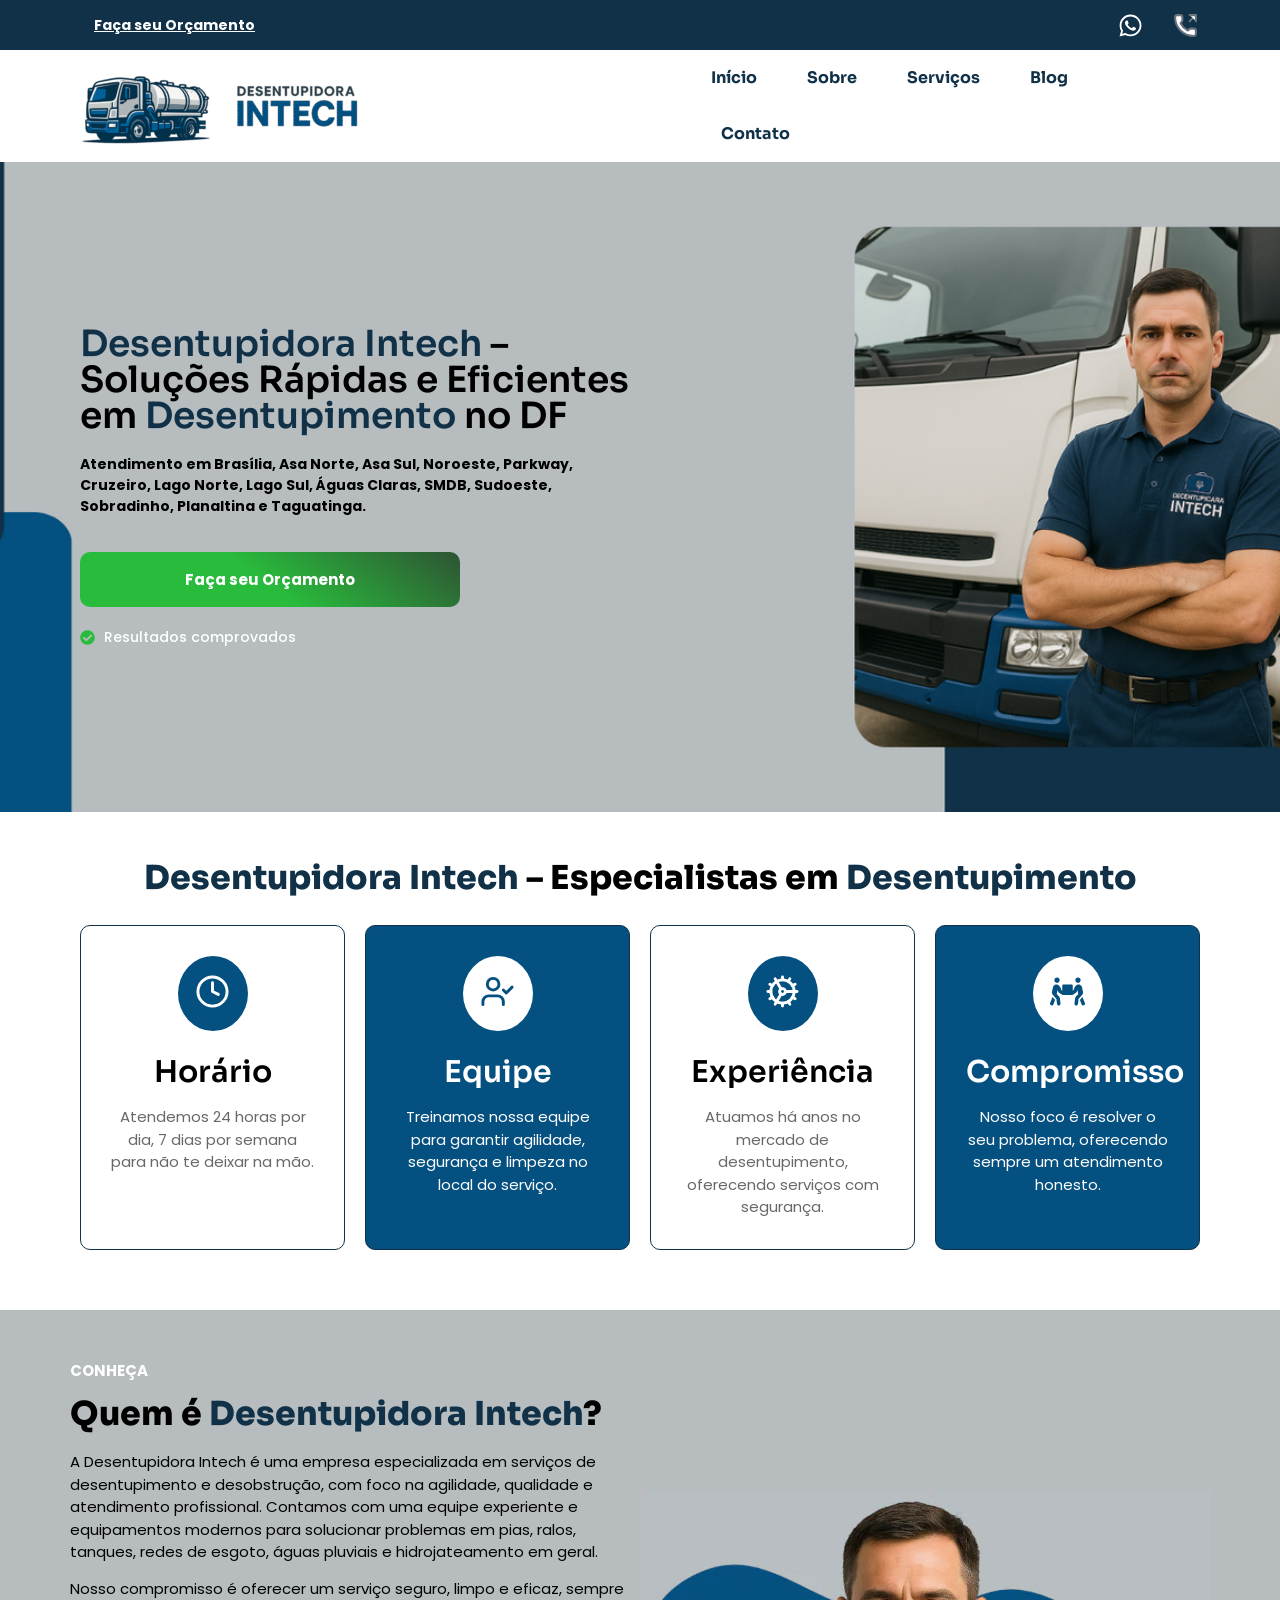
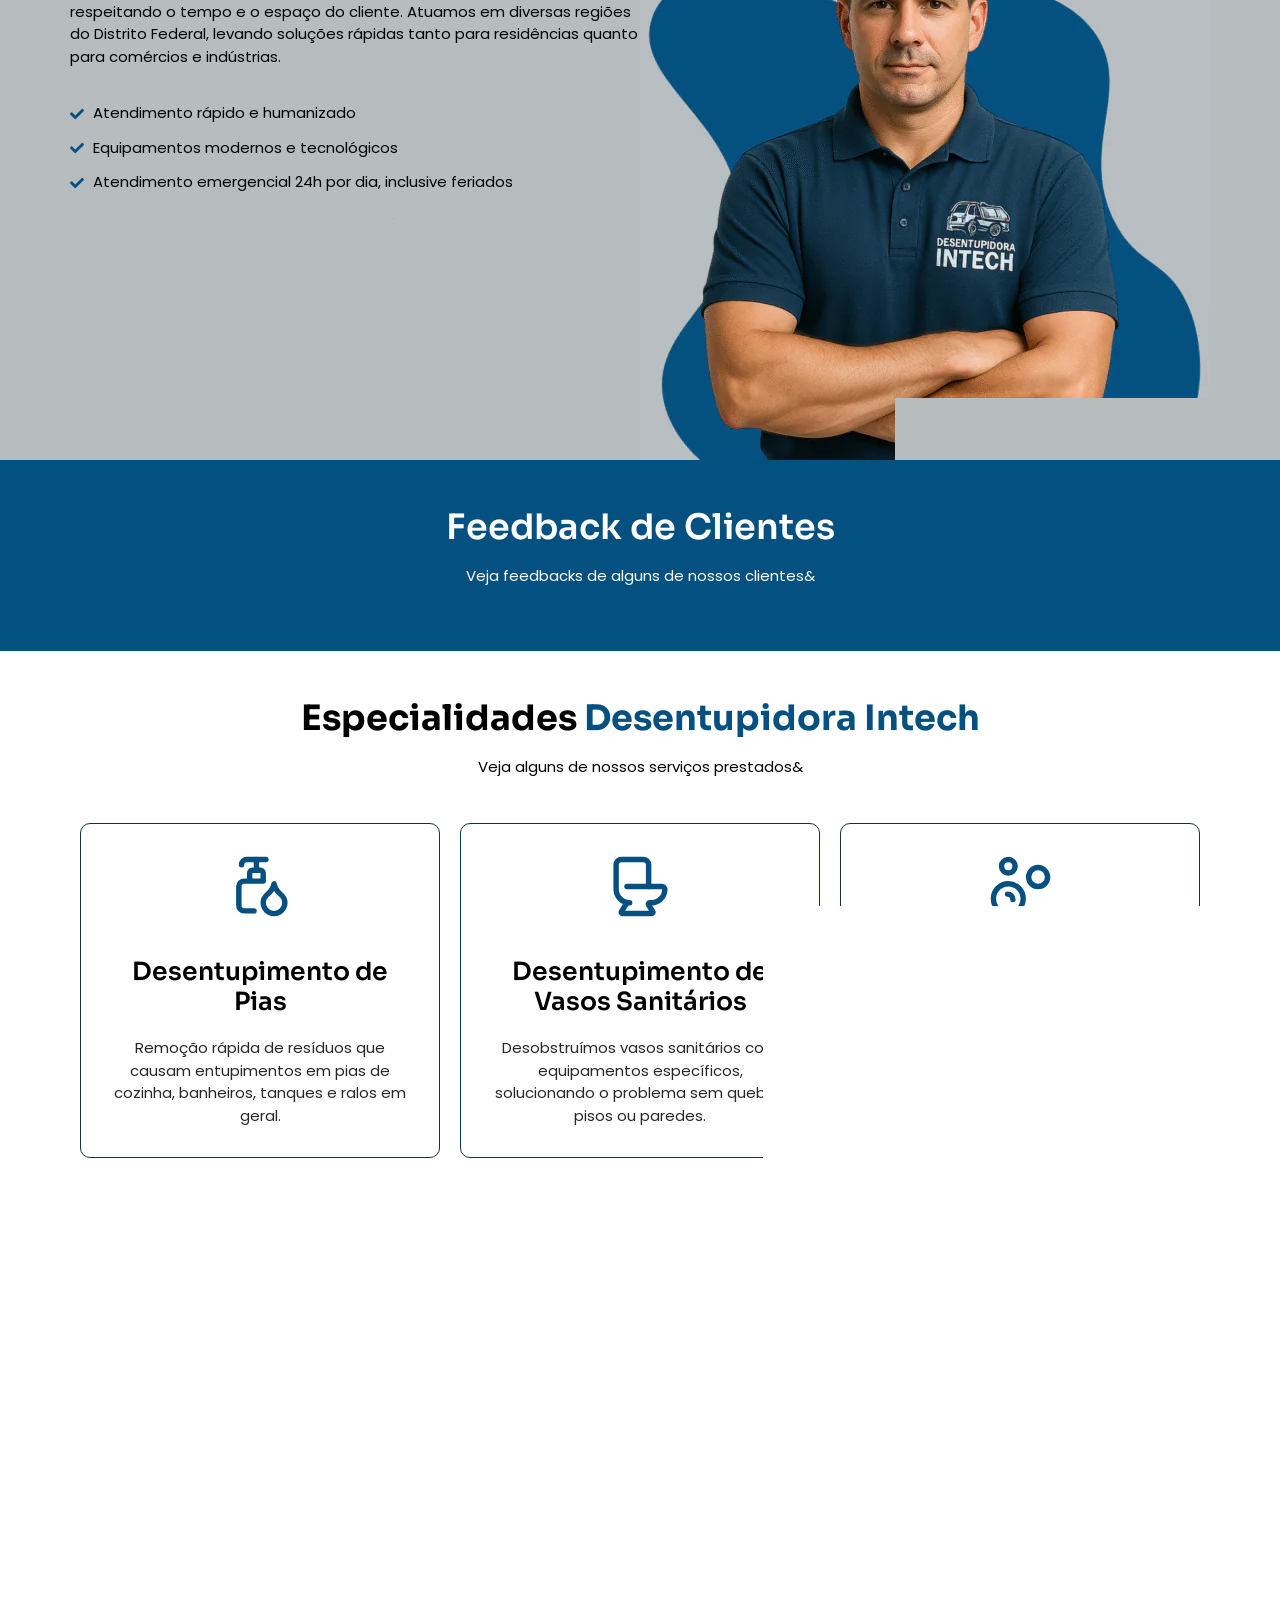
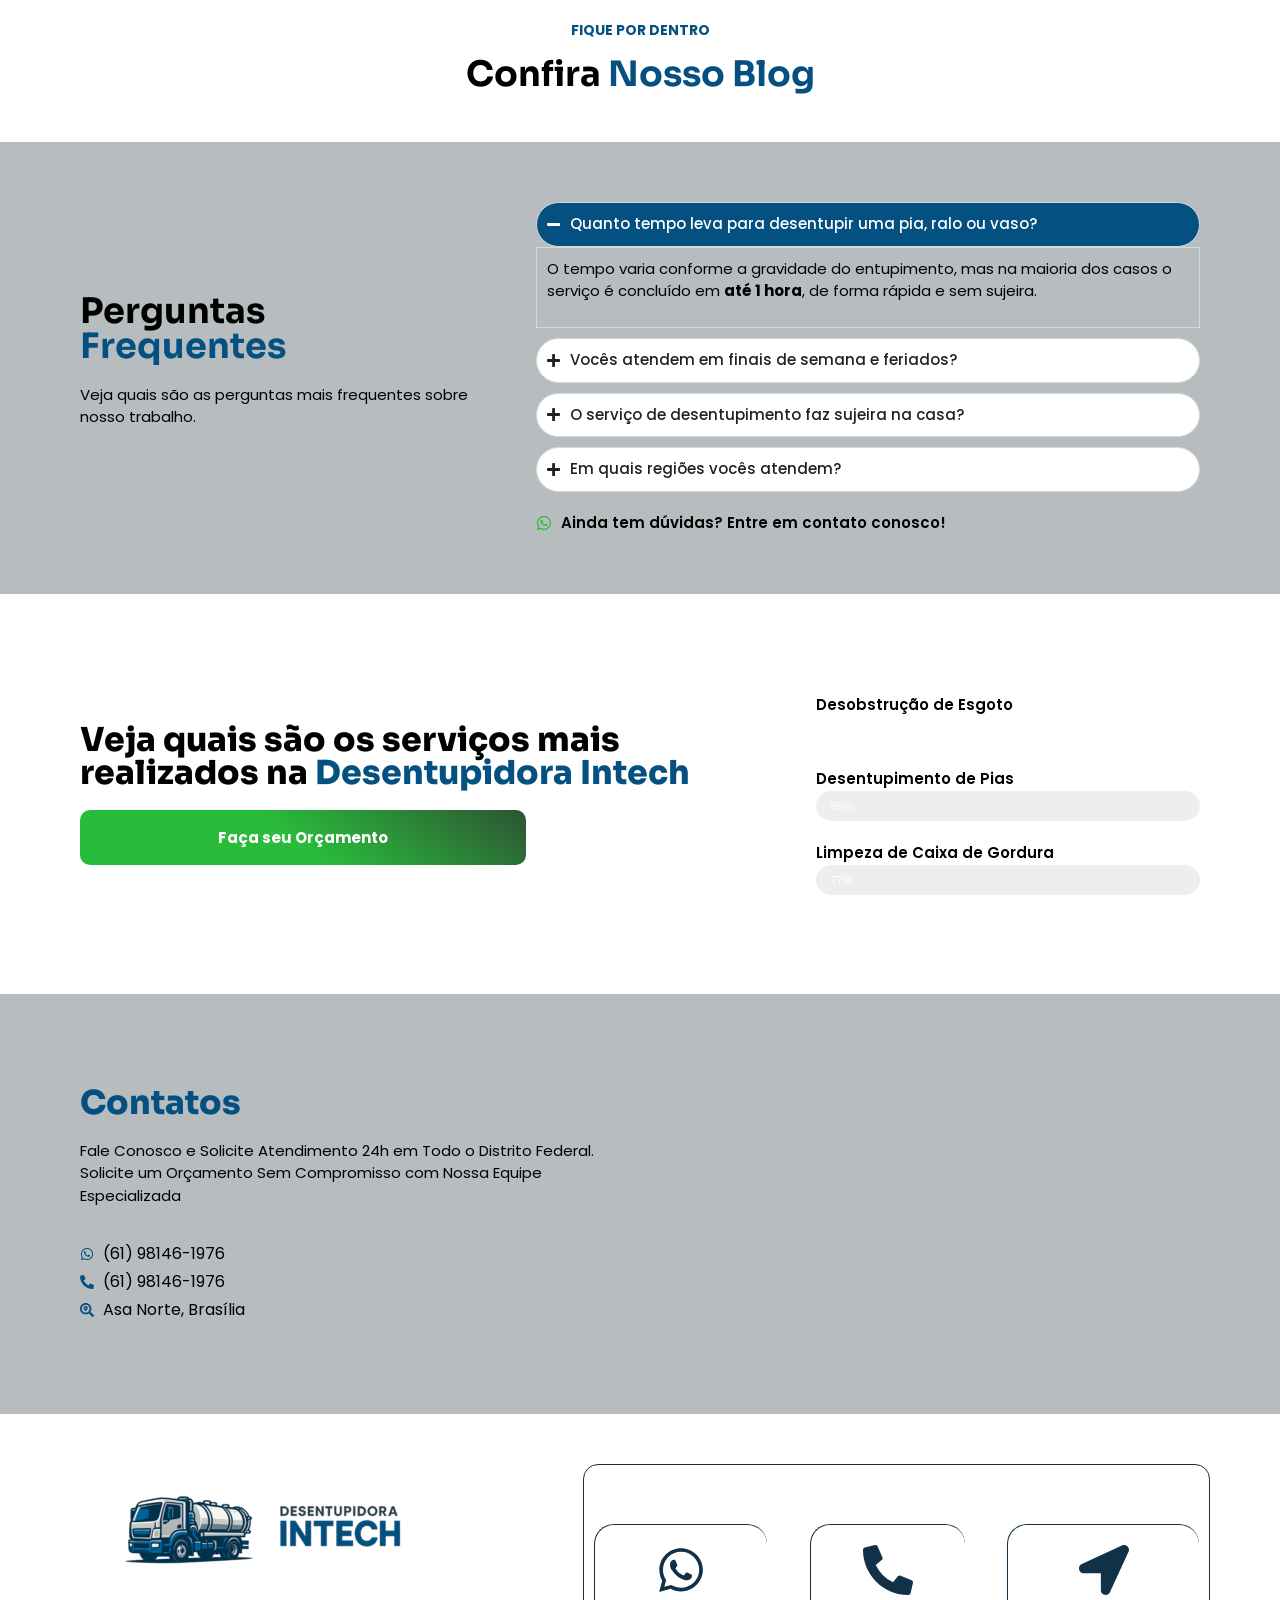
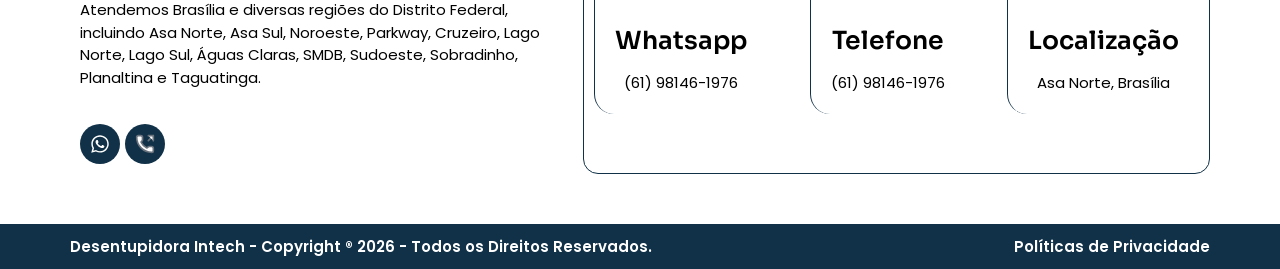
==== commit 2ce8927b: "Expande CSP para permitir domínios de Ads (doubleclick), Elementor local (desentupidoraintech.com.br" ====
--- a/index.html
+++ b/index.html
@@ -1,4 +1,4 @@
-<!DOCTYPE html><html lang="pt-BR" prefix="og: https://ogp.me/ns#"><head><meta charset="UTF-8"><meta name="viewport" content="width=device-width, initial-scale=1.0, viewport-fit=cover"><meta http-equiv="Content-Security-Policy" content="default-src 'self'; script-src 'self' 'unsafe-inline' 'unsafe-eval' https://www.googletagmanager.com https://*.googletagmanager.com https://www.google-analytics.com https://*.google-analytics.com https://ssl.google-analytics.com https://*.google.com https://*.google.com.br https://unpkg.com; style-src 'self' 'unsafe-inline' https://fonts.googleapis.com https://tagmanager.google.com https://unpkg.com; img-src 'self' data: https://www.googletagmanager.com https://*.googletagmanager.com https://www.google-analytics.com https://*.google-analytics.com https://*.g.doubleclick.net https://*.google.com https://*.google.com.br https://*.whatsapp.com https://*.whatsapp.net; connect-src 'self' https://www.googletagmanager.com https://*.googletagmanager.com https://www.google-analytics.com https://*.google-analytics.com https://*.analytics.google.com https://*.g.doubleclick.net https://*.google.com https://*.google.com.br https://*.whatsapp.com wss://*.whatsapp.com; font-src 'self' data: https://fonts.gstatic.com; frame-src 'self' https://www.googletagmanager.com https://*.googletagmanager.com https://*.google.com https://*.google.com.br https://td.doubleclick.net;"><title>Início - Desentupidora Intech</title><meta name="description" content="Atendimento em Brasília, Asa Norte, Asa Sul, Noroeste, Parkway, Cruzeiro, Lago Norte, Lago Sul, Águas Claras, SMDB, Sudoeste, Sobradinho, Planaltina e"><meta name="robots" content="index, follow, max-snippet:-1, max-video-preview:-1, max-image-preview:large"><link rel="canonical" href="https://desentupidoraintech.com.br/"><meta property="og:locale" content="pt_BR"><meta property="og:type" content="website"><meta property="og:title" content="Início - Desentupidora Intech"><meta property="og:description" content="Atendimento em Brasília, Asa Norte, Asa Sul, Noroeste, Parkway, Cruzeiro, Lago Norte, Lago Sul, Águas Claras, SMDB, Sudoeste, Sobradinho, Planaltina e"><meta property="og:url" content="https://desentupidoraintech.com.br/"><meta property="og:site_name" content="Desentupidora Intech"><meta property="og:updated_time" content="2026-01-30T12:22:15+00:00"><meta property="og:image" content="images/cropped-ChatGPT_Image_30_07_20252C_09_26_19-e1754572817210.png"><meta property="og:image:secure_url" content="images/cropped-ChatGPT_Image_30_07_20252C_09_26_19-e1754572817210.png"><meta property="og:image:width" content="398"><meta property="og:image:height" content="398"><meta property="og:image:alt" content="Início"><meta property="og:image:type" content="image/png"><meta property="article:published_time" content="2025-07-31T14:10:10+00:00"><meta property="article:modified_time" content="2026-01-30T12:22:15+00:00"><meta name="twitter:card" content="summary_large_image"><meta name="twitter:title" content="Início - Desentupidora Intech"><meta name="twitter:description" content="Atendimento em Brasília, Asa Norte, Asa Sul, Noroeste, Parkway, Cruzeiro, Lago Norte, Lago Sul, Águas Claras, SMDB, Sudoeste, Sobradinho, Planaltina e"><meta name="twitter:image" content="https://desentupidoraintech.com.br/wp-content/uploads/2025/07/cropped-ChatGPT_Image_30_07_20252C_09_26_19-e1754572817210.png"><meta name="twitter:label1" content="Escrito por"><meta name="twitter:data1" content="anuncios.solucaocuritiba@gmail.com"><meta name="twitter:label2" content="Tempo para leitura"><meta name="twitter:data2" content="3 minutos"> <script type="application/ld+json" class="rank-math-schema">{"@context":"https://schema.org","@graph":[{"@type":["Person","Organization"],"@id":"https://desentupidoraintech.com.br/#person","name":"Desentupidora Intech","logo":{"@type":"ImageObject","@id":"https://desentupidoraintech.com.br/#logo","url":"http://desentupidoraintech.com.br/wp-content/uploads/2025/07/cropped-ChatGPT_Image_30_07_20252C_09_26_19.png","contentUrl":"http://desentupidoraintech.com.br/wp-content/uploads/2025/07/cropped-ChatGPT_Image_30_07_20252C_09_26_19.png","caption":"Desentupidora Intech","inLanguage":"pt-BR","width":"398","height":"398"},"image":{"@type":"ImageObject","@id":"https://desentupidoraintech.com.br/#logo","url":"http://desentupidoraintech.com.br/wp-content/uploads/2025/07/cropped-ChatGPT_Image_30_07_20252C_09_26_19.png","contentUrl":"http://desentupidoraintech.com.br/wp-content/uploads/2025/07/cropped-ChatGPT_Image_30_07_20252C_09_26_19.png","caption":"Desentupidora Intech","inLanguage":"pt-BR","width":"398","height":"398"}},{"@type":"WebSite","@id":"https://desentupidoraintech.com.br/#website","url":"https://desentupidoraintech.com.br","name":"Desentupidora Intech","publisher":{"@id":"https://desentupidoraintech.com.br/#person"},"inLanguage":"pt-BR","potentialAction":{"@type":"SearchAction","target":"https://desentupidoraintech.com.br/?s={search_term_string}","query-input":"required name=search_term_string"}},{"@type":"ImageObject","@id":"http://desentupidoraintech.com.br/wp-content/uploads/2025/08/Design-sem-nome-31-e1754572713728.png","url":"http://desentupidoraintech.com.br/wp-content/uploads/2025/08/Design-sem-nome-31-e1754572713728.png","width":"200","height":"200","inLanguage":"pt-BR"},{"@type":"WebPage","@id":"https://desentupidoraintech.com.br/#webpage","url":"https://desentupidoraintech.com.br/","name":"In\u00edcio - Desentupidora Intech","datePublished":"2025-07-31T14:10:10+00:00","dateModified":"2026-01-30T12:22:15+00:00","about":{"@id":"https://desentupidoraintech.com.br/#person"},"isPartOf":{"@id":"https://desentupidoraintech.com.br/#website"},"primaryImageOfPage":{"@id":"http://desentupidoraintech.com.br/wp-content/uploads/2025/08/Design-sem-nome-31-e1754572713728.png"},"inLanguage":"pt-BR"},{"@type":"Person","@id":"https://desentupidoraintech.com.br/author/anuncios-solucaocuritibagmail-com/","name":"anuncios.solucaocuritiba@gmail.com","url":"https://desentupidoraintech.com.br/author/anuncios-solucaocuritibagmail-com/","image":{"@type":"ImageObject","@id":"https://secure.gravatar.com/avatar/9fbd5884b4a1af419851f14d2fef4672cae258302ede25b2e54556317d1b2779?s=96&d=mm&r=g","url":"https://secure.gravatar.com/avatar/9fbd5884b4a1af419851f14d2fef4672cae258302ede25b2e54556317d1b2779?s=96&d=mm&r=g","caption":"anuncios.solucaocuritiba@gmail.com","inLanguage":"pt-BR"},"sameAs":["http://desentupidoraintech.com.br"]},{"@type":"Article","headline":"In\u00edcio - Desentupidora Intech","datePublished":"2025-07-31T14:10:10+00:00","dateModified":"2026-01-30T12:22:15+00:00","author":{"@id":"https://desentupidoraintech.com.br/author/anuncios-solucaocuritibagmail-com/","name":"anuncios.solucaocuritiba@gmail.com"},"publisher":{"@id":"https://desentupidoraintech.com.br/#person"},"description":"Atendimento em Bras\u00edlia, Asa Norte, Asa Sul, Noroeste, Parkway, Cruzeiro, Lago Norte, Lago Sul, \u00c1guas Claras, SMDB, Sudoeste, Sobradinho, Planaltina e","name":"In\u00edcio - Desentupidora Intech","@id":"https://desentupidoraintech.com.br/#richSnippet","isPartOf":{"@id":"https://desentupidoraintech.com.br/#webpage"},"image":{"@id":"http://desentupidoraintech.com.br/wp-content/uploads/2025/08/Design-sem-nome-31-e1754572713728.png"},"inLanguage":"pt-BR","mainEntityOfPage":{"@id":"https://desentupidoraintech.com.br/#webpage"}}]}</script> <link rel="alternate" type="application/rss+xml" title="Feed para Desentupidora Intech �" href="https://desentupidoraintech.com.br/feed/"><link rel="alternate" type="application/rss+xml" title="Feed de comentários para Desentupidora Intech �" href="https://desentupidoraintech.com.br/comments/feed/"><link rel="alternate" title="oEmbed (JSON)" type="application/json+oembed" href="https://desentupidoraintech.com.br/wp-json/oembed/1.0/embed?url=https%3A%2F%2Fdesentupidoraintech.com.br%2F"><link rel="alternate" title="oEmbed (XML)" type="text/xml+oembed" href="https://desentupidoraintech.com.br/wp-json/oembed/1.0/embed?url=https%3A%2F%2Fdesentupidoraintech.com.br%2F&format=xml"><link data-optimized="2" rel="stylesheet" href="css/4a3a44b308f1c27b7b6a3c332cf62ee9.css"> <script data-cfasync="false" src="js/jquery.min.js" id="jquery-core-js"></script> <script data-cfasync="false" src="js/jquery-migrate.min.js" id="jquery-migrate-js"></script> <link rel="https://api.w.org/" href="https://desentupidoraintech.com.br/wp-json/"><link rel="alternate" title="JSON" type="application/json" href="https://desentupidoraintech.com.br/wp-json/wp/v2/pages/11"><link rel="EditURI" type="application/rsd+xml" title="RSD" href="https://desentupidoraintech.com.br/xmlrpc.php?rsd"><meta name="generator" content="WordPress 6.9.4"><link rel="shortlink" href="https://desentupidoraintech.com.br/">
+<!DOCTYPE html><html lang="pt-BR" prefix="og: https://ogp.me/ns#"><head><meta charset="UTF-8"><meta name="viewport" content="width=device-width, initial-scale=1.0, viewport-fit=cover"><meta http-equiv="Content-Security-Policy" content="default-src 'self'; script-src 'self' 'unsafe-inline' 'unsafe-eval' https://www.googletagmanager.com https://*.googletagmanager.com https://www.google-analytics.com https://*.google-analytics.com https://ssl.google-analytics.com https://*.google.com https://*.google.com.br https://*.doubleclick.net https://*.googleadservices.com https://unpkg.com https://desentupidoraintech.com.br https://*.desentupidoraintech.com.br https://*.clickcease.com https://*.clarity.ms; style-src 'self' 'unsafe-inline' https://fonts.googleapis.com https://tagmanager.google.com https://unpkg.com https://desentupidoraintech.com.br https://*.desentupidoraintech.com.br; img-src 'self' data: https://www.googletagmanager.com https://*.googletagmanager.com https://www.google-analytics.com https://*.google-analytics.com https://*.g.doubleclick.net https://*.google.com https://*.google.com.br https://*.doubleclick.net https://*.googleadservices.com https://*.whatsapp.com https://*.whatsapp.net https://desentupidoraintech.com.br https://*.desentupidoraintech.com.br https://*.clickcease.com https://*.clarity.ms https://*.bing.com; connect-src 'self' https://www.googletagmanager.com https://*.googletagmanager.com https://www.google-analytics.com https://*.google-analytics.com https://*.analytics.google.com https://*.g.doubleclick.net https://*.google.com https://*.google.com.br https://*.doubleclick.net https://*.googleadservices.com https://*.whatsapp.com wss://*.whatsapp.com https://desentupidoraintech.com.br https://*.desentupidoraintech.com.br https://*.clickcease.com https://*.clarity.ms https://*.bing.com; font-src 'self' data: https://fonts.gstatic.com https://desentupidoraintech.com.br https://*.desentupidoraintech.com.br; frame-src 'self' https://www.googletagmanager.com https://*.googletagmanager.com https://*.google.com https://*.google.com.br https://*.doubleclick.net https://td.doubleclick.net;"><title>Início - Desentupidora Intech</title><meta name="description" content="Atendimento em Brasília, Asa Norte, Asa Sul, Noroeste, Parkway, Cruzeiro, Lago Norte, Lago Sul, Águas Claras, SMDB, Sudoeste, Sobradinho, Planaltina e"><meta name="robots" content="index, follow, max-snippet:-1, max-video-preview:-1, max-image-preview:large"><link rel="canonical" href="https://desentupidoraintech.com.br/"><meta property="og:locale" content="pt_BR"><meta property="og:type" content="website"><meta property="og:title" content="Início - Desentupidora Intech"><meta property="og:description" content="Atendimento em Brasília, Asa Norte, Asa Sul, Noroeste, Parkway, Cruzeiro, Lago Norte, Lago Sul, Águas Claras, SMDB, Sudoeste, Sobradinho, Planaltina e"><meta property="og:url" content="https://desentupidoraintech.com.br/"><meta property="og:site_name" content="Desentupidora Intech"><meta property="og:updated_time" content="2026-01-30T12:22:15+00:00"><meta property="og:image" content="images/cropped-ChatGPT_Image_30_07_20252C_09_26_19-e1754572817210.png"><meta property="og:image:secure_url" content="images/cropped-ChatGPT_Image_30_07_20252C_09_26_19-e1754572817210.png"><meta property="og:image:width" content="398"><meta property="og:image:height" content="398"><meta property="og:image:alt" content="Início"><meta property="og:image:type" content="image/png"><meta property="article:published_time" content="2025-07-31T14:10:10+00:00"><meta property="article:modified_time" content="2026-01-30T12:22:15+00:00"><meta name="twitter:card" content="summary_large_image"><meta name="twitter:title" content="Início - Desentupidora Intech"><meta name="twitter:description" content="Atendimento em Brasília, Asa Norte, Asa Sul, Noroeste, Parkway, Cruzeiro, Lago Norte, Lago Sul, Águas Claras, SMDB, Sudoeste, Sobradinho, Planaltina e"><meta name="twitter:image" content="https://desentupidoraintech.com.br/wp-content/uploads/2025/07/cropped-ChatGPT_Image_30_07_20252C_09_26_19-e1754572817210.png"><meta name="twitter:label1" content="Escrito por"><meta name="twitter:data1" content="anuncios.solucaocuritiba@gmail.com"><meta name="twitter:label2" content="Tempo para leitura"><meta name="twitter:data2" content="3 minutos"> <script type="application/ld+json" class="rank-math-schema">{"@context":"https://schema.org","@graph":[{"@type":["Person","Organization"],"@id":"https://desentupidoraintech.com.br/#person","name":"Desentupidora Intech","logo":{"@type":"ImageObject","@id":"https://desentupidoraintech.com.br/#logo","url":"http://desentupidoraintech.com.br/wp-content/uploads/2025/07/cropped-ChatGPT_Image_30_07_20252C_09_26_19.png","contentUrl":"http://desentupidoraintech.com.br/wp-content/uploads/2025/07/cropped-ChatGPT_Image_30_07_20252C_09_26_19.png","caption":"Desentupidora Intech","inLanguage":"pt-BR","width":"398","height":"398"},"image":{"@type":"ImageObject","@id":"https://desentupidoraintech.com.br/#logo","url":"http://desentupidoraintech.com.br/wp-content/uploads/2025/07/cropped-ChatGPT_Image_30_07_20252C_09_26_19.png","contentUrl":"http://desentupidoraintech.com.br/wp-content/uploads/2025/07/cropped-ChatGPT_Image_30_07_20252C_09_26_19.png","caption":"Desentupidora Intech","inLanguage":"pt-BR","width":"398","height":"398"}},{"@type":"WebSite","@id":"https://desentupidoraintech.com.br/#website","url":"https://desentupidoraintech.com.br","name":"Desentupidora Intech","publisher":{"@id":"https://desentupidoraintech.com.br/#person"},"inLanguage":"pt-BR","potentialAction":{"@type":"SearchAction","target":"https://desentupidoraintech.com.br/?s={search_term_string}","query-input":"required name=search_term_string"}},{"@type":"ImageObject","@id":"http://desentupidoraintech.com.br/wp-content/uploads/2025/08/Design-sem-nome-31-e1754572713728.png","url":"http://desentupidoraintech.com.br/wp-content/uploads/2025/08/Design-sem-nome-31-e1754572713728.png","width":"200","height":"200","inLanguage":"pt-BR"},{"@type":"WebPage","@id":"https://desentupidoraintech.com.br/#webpage","url":"https://desentupidoraintech.com.br/","name":"In\u00edcio - Desentupidora Intech","datePublished":"2025-07-31T14:10:10+00:00","dateModified":"2026-01-30T12:22:15+00:00","about":{"@id":"https://desentupidoraintech.com.br/#person"},"isPartOf":{"@id":"https://desentupidoraintech.com.br/#website"},"primaryImageOfPage":{"@id":"http://desentupidoraintech.com.br/wp-content/uploads/2025/08/Design-sem-nome-31-e1754572713728.png"},"inLanguage":"pt-BR"},{"@type":"Person","@id":"https://desentupidoraintech.com.br/author/anuncios-solucaocuritibagmail-com/","name":"anuncios.solucaocuritiba@gmail.com","url":"https://desentupidoraintech.com.br/author/anuncios-solucaocuritibagmail-com/","image":{"@type":"ImageObject","@id":"https://secure.gravatar.com/avatar/9fbd5884b4a1af419851f14d2fef4672cae258302ede25b2e54556317d1b2779?s=96&d=mm&r=g","url":"https://secure.gravatar.com/avatar/9fbd5884b4a1af419851f14d2fef4672cae258302ede25b2e54556317d1b2779?s=96&d=mm&r=g","caption":"anuncios.solucaocuritiba@gmail.com","inLanguage":"pt-BR"},"sameAs":["http://desentupidoraintech.com.br"]},{"@type":"Article","headline":"In\u00edcio - Desentupidora Intech","datePublished":"2025-07-31T14:10:10+00:00","dateModified":"2026-01-30T12:22:15+00:00","author":{"@id":"https://desentupidoraintech.com.br/author/anuncios-solucaocuritibagmail-com/","name":"anuncios.solucaocuritiba@gmail.com"},"publisher":{"@id":"https://desentupidoraintech.com.br/#person"},"description":"Atendimento em Bras\u00edlia, Asa Norte, Asa Sul, Noroeste, Parkway, Cruzeiro, Lago Norte, Lago Sul, \u00c1guas Claras, SMDB, Sudoeste, Sobradinho, Planaltina e","name":"In\u00edcio - Desentupidora Intech","@id":"https://desentupidoraintech.com.br/#richSnippet","isPartOf":{"@id":"https://desentupidoraintech.com.br/#webpage"},"image":{"@id":"http://desentupidoraintech.com.br/wp-content/uploads/2025/08/Design-sem-nome-31-e1754572713728.png"},"inLanguage":"pt-BR","mainEntityOfPage":{"@id":"https://desentupidoraintech.com.br/#webpage"}}]}</script> <link rel="alternate" type="application/rss+xml" title="Feed para Desentupidora Intech �" href="https://desentupidoraintech.com.br/feed/"><link rel="alternate" type="application/rss+xml" title="Feed de comentários para Desentupidora Intech �" href="https://desentupidoraintech.com.br/comments/feed/"><link rel="alternate" title="oEmbed (JSON)" type="application/json+oembed" href="https://desentupidoraintech.com.br/wp-json/oembed/1.0/embed?url=https%3A%2F%2Fdesentupidoraintech.com.br%2F"><link rel="alternate" title="oEmbed (XML)" type="text/xml+oembed" href="https://desentupidoraintech.com.br/wp-json/oembed/1.0/embed?url=https%3A%2F%2Fdesentupidoraintech.com.br%2F&format=xml"><link data-optimized="2" rel="stylesheet" href="css/4a3a44b308f1c27b7b6a3c332cf62ee9.css"> <script data-cfasync="false" src="js/jquery.min.js" id="jquery-core-js"></script> <script data-cfasync="false" src="js/jquery-migrate.min.js" id="jquery-migrate-js"></script> <link rel="https://api.w.org/" href="https://desentupidoraintech.com.br/wp-json/"><link rel="alternate" title="JSON" type="application/json" href="https://desentupidoraintech.com.br/wp-json/wp/v2/pages/11"><link rel="EditURI" type="application/rsd+xml" title="RSD" href="https://desentupidoraintech.com.br/xmlrpc.php?rsd"><meta name="generator" content="WordPress 6.9.4"><link rel="shortlink" href="https://desentupidoraintech.com.br/">
  <script>(function(w,d,s,l,i){w[l]=w[l]||[];w[l].push({'gtm.start':
 new Date().getTime(),event:'gtm.js'});var f=d.getElementsByTagName(s)[0],
 j=d.createElement(s),dl=l!='dataLayer'?'&l='+l:'';j.async=true;j.src=
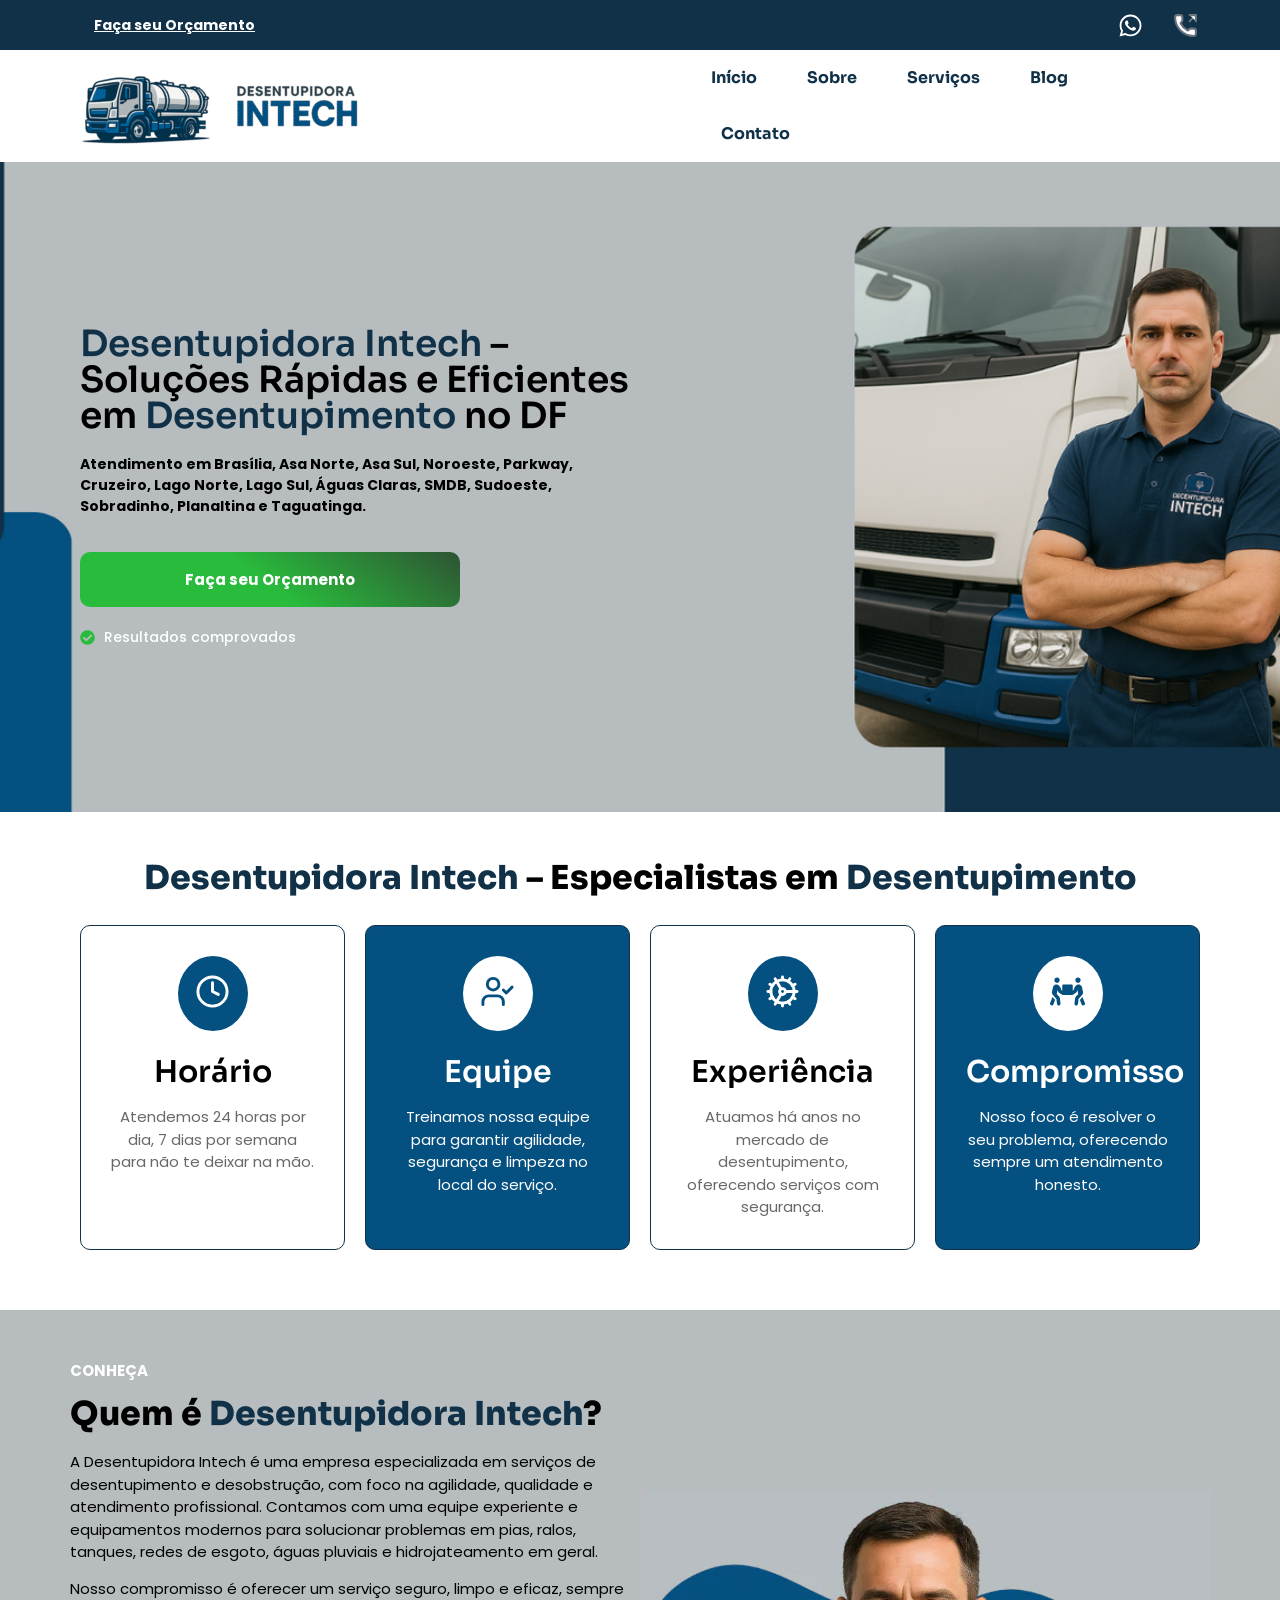
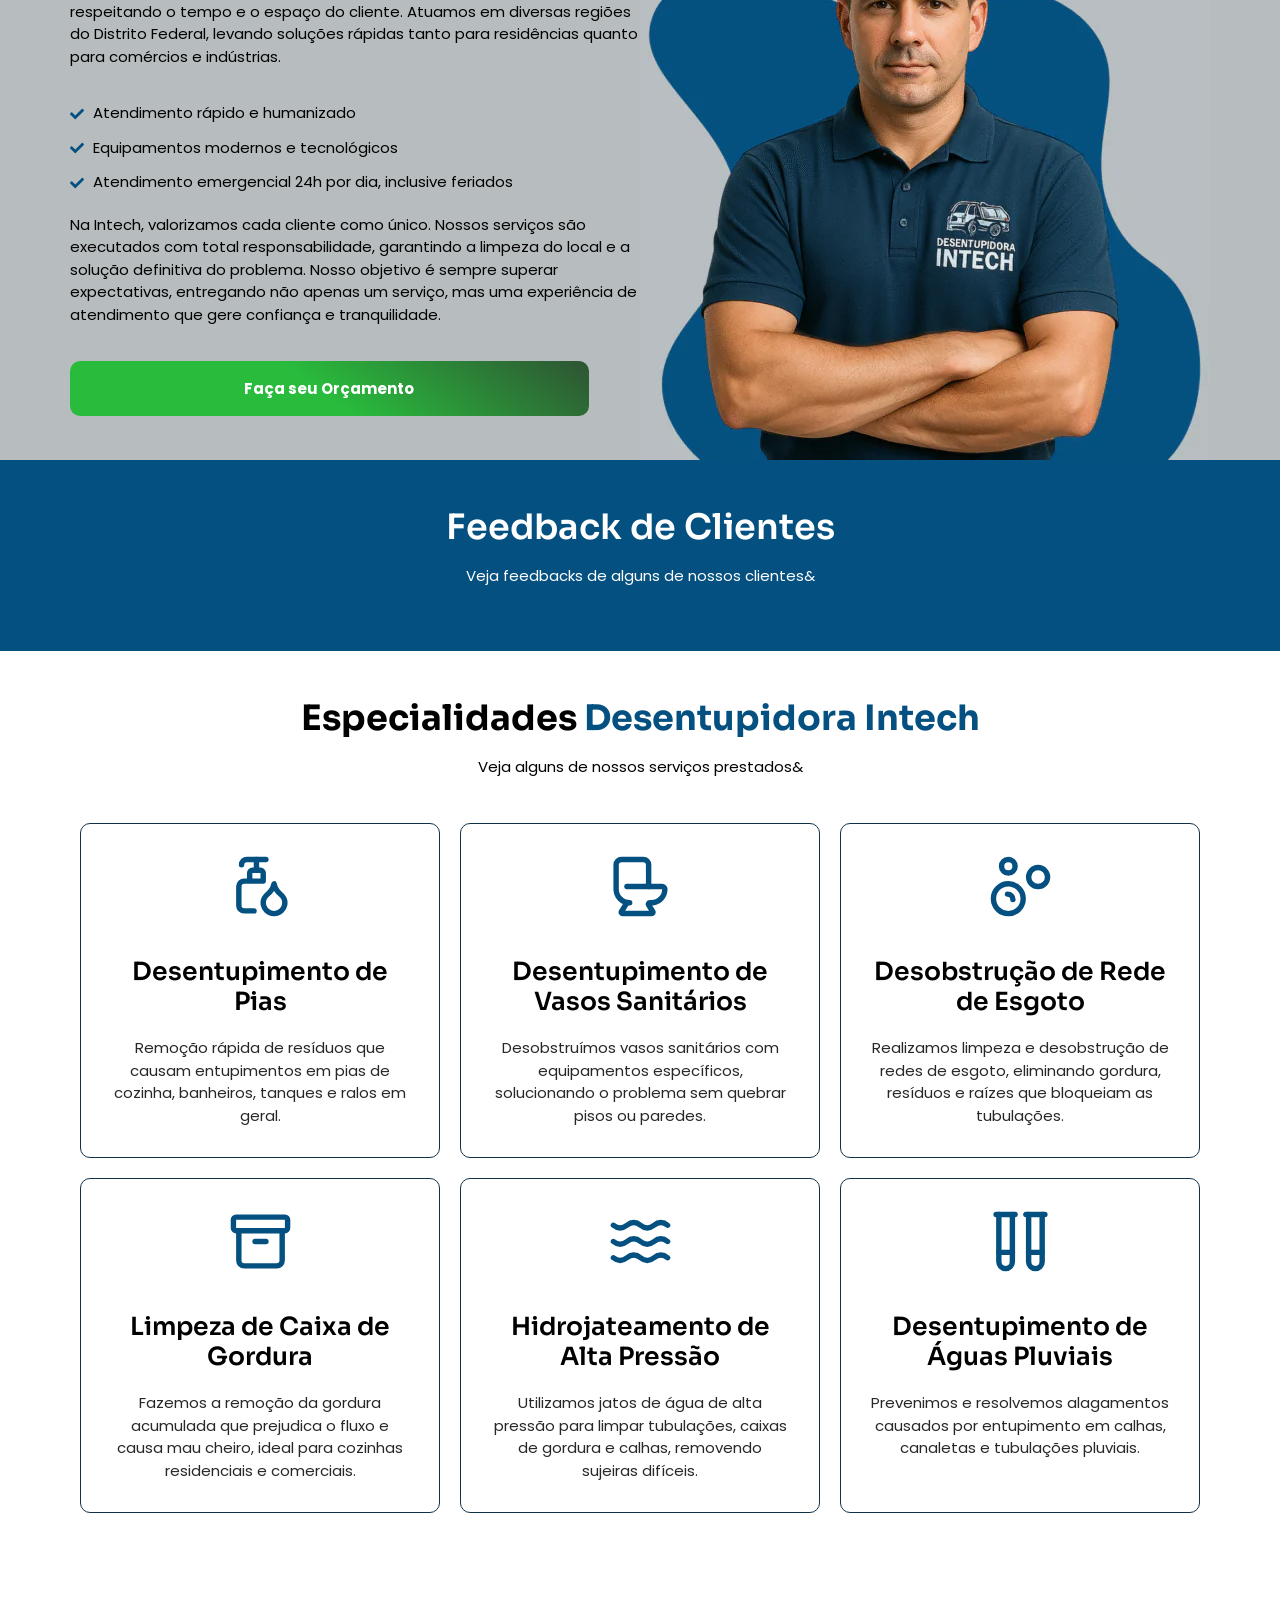
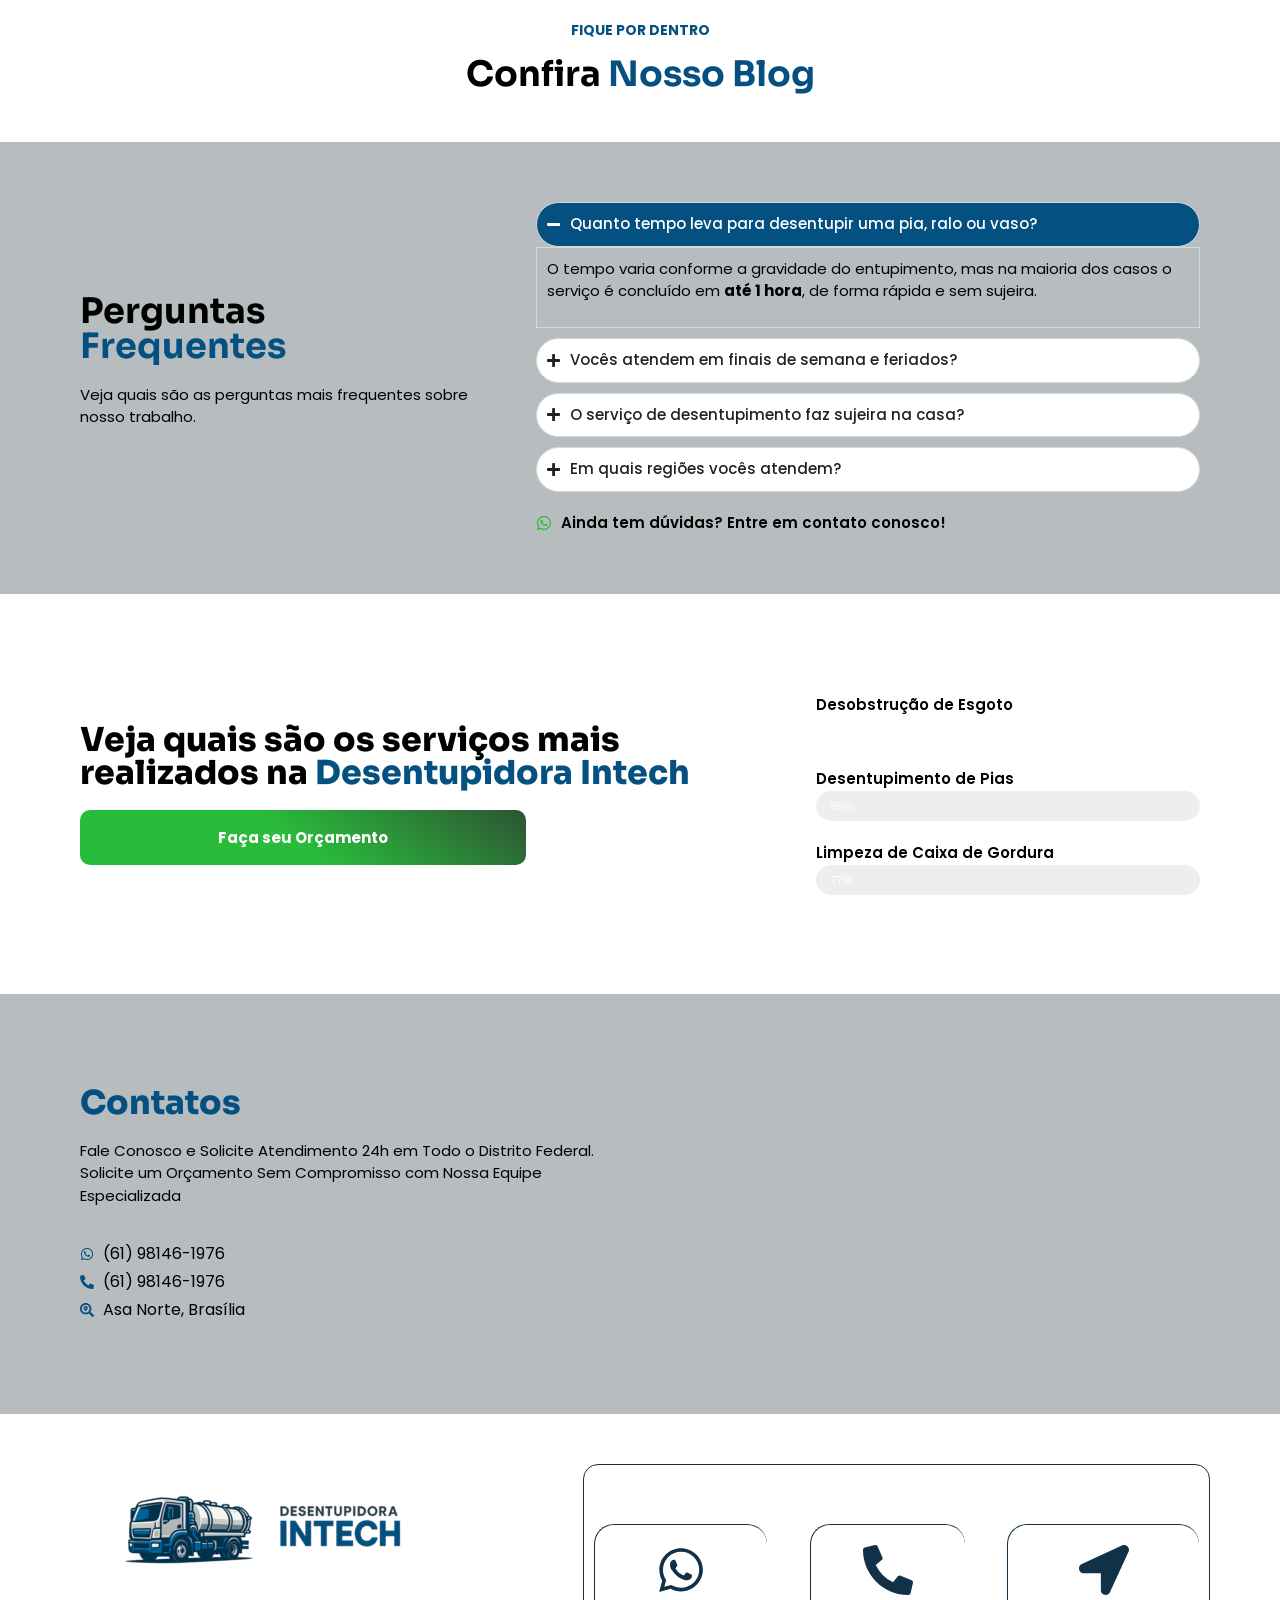
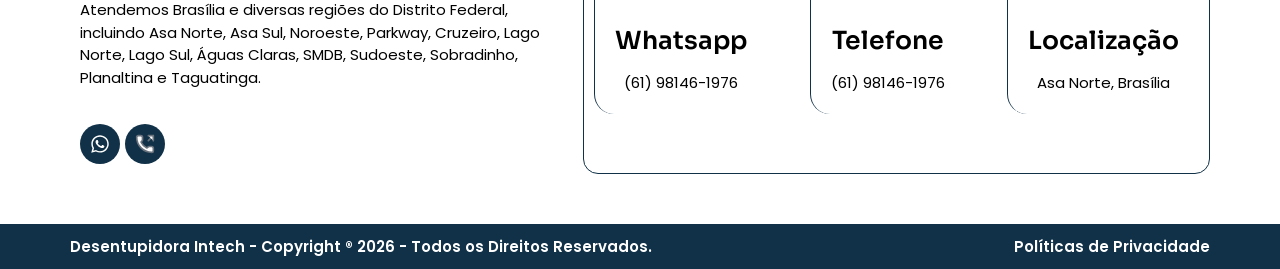
==== commit 8aa0f195: "Libera gstatic e tagassistant na CSP para o Tag Assistant do Google Ads" ====
--- a/index.html
+++ b/index.html
@@ -1,4 +1,4 @@
-<!DOCTYPE html><html lang="pt-BR" prefix="og: https://ogp.me/ns#"><head><meta charset="UTF-8"><meta name="viewport" content="width=device-width, initial-scale=1.0, viewport-fit=cover"><meta http-equiv="Content-Security-Policy" content="default-src 'self'; script-src 'self' 'unsafe-inline' 'unsafe-eval' https://www.googletagmanager.com https://*.googletagmanager.com https://www.google-analytics.com https://*.google-analytics.com https://ssl.google-analytics.com https://*.google.com https://*.google.com.br https://*.doubleclick.net https://*.googleadservices.com https://unpkg.com https://desentupidoraintech.com.br https://*.desentupidoraintech.com.br https://*.clickcease.com https://*.clarity.ms; style-src 'self' 'unsafe-inline' https://fonts.googleapis.com https://tagmanager.google.com https://unpkg.com https://desentupidoraintech.com.br https://*.desentupidoraintech.com.br; img-src 'self' data: https://www.googletagmanager.com https://*.googletagmanager.com https://www.google-analytics.com https://*.google-analytics.com https://*.g.doubleclick.net https://*.google.com https://*.google.com.br https://*.doubleclick.net https://*.googleadservices.com https://*.whatsapp.com https://*.whatsapp.net https://desentupidoraintech.com.br https://*.desentupidoraintech.com.br https://*.clickcease.com https://*.clarity.ms https://*.bing.com; connect-src 'self' https://www.googletagmanager.com https://*.googletagmanager.com https://www.google-analytics.com https://*.google-analytics.com https://*.analytics.google.com https://*.g.doubleclick.net https://*.google.com https://*.google.com.br https://*.doubleclick.net https://*.googleadservices.com https://*.whatsapp.com wss://*.whatsapp.com https://desentupidoraintech.com.br https://*.desentupidoraintech.com.br https://*.clickcease.com https://*.clarity.ms https://*.bing.com; font-src 'self' data: https://fonts.gstatic.com https://desentupidoraintech.com.br https://*.desentupidoraintech.com.br; frame-src 'self' https://www.googletagmanager.com https://*.googletagmanager.com https://*.google.com https://*.google.com.br https://*.doubleclick.net https://td.doubleclick.net;"><title>Início - Desentupidora Intech</title><meta name="description" content="Atendimento em Brasília, Asa Norte, Asa Sul, Noroeste, Parkway, Cruzeiro, Lago Norte, Lago Sul, Águas Claras, SMDB, Sudoeste, Sobradinho, Planaltina e"><meta name="robots" content="index, follow, max-snippet:-1, max-video-preview:-1, max-image-preview:large"><link rel="canonical" href="https://desentupidoraintech.com.br/"><meta property="og:locale" content="pt_BR"><meta property="og:type" content="website"><meta property="og:title" content="Início - Desentupidora Intech"><meta property="og:description" content="Atendimento em Brasília, Asa Norte, Asa Sul, Noroeste, Parkway, Cruzeiro, Lago Norte, Lago Sul, Águas Claras, SMDB, Sudoeste, Sobradinho, Planaltina e"><meta property="og:url" content="https://desentupidoraintech.com.br/"><meta property="og:site_name" content="Desentupidora Intech"><meta property="og:updated_time" content="2026-01-30T12:22:15+00:00"><meta property="og:image" content="images/cropped-ChatGPT_Image_30_07_20252C_09_26_19-e1754572817210.png"><meta property="og:image:secure_url" content="images/cropped-ChatGPT_Image_30_07_20252C_09_26_19-e1754572817210.png"><meta property="og:image:width" content="398"><meta property="og:image:height" content="398"><meta property="og:image:alt" content="Início"><meta property="og:image:type" content="image/png"><meta property="article:published_time" content="2025-07-31T14:10:10+00:00"><meta property="article:modified_time" content="2026-01-30T12:22:15+00:00"><meta name="twitter:card" content="summary_large_image"><meta name="twitter:title" content="Início - Desentupidora Intech"><meta name="twitter:description" content="Atendimento em Brasília, Asa Norte, Asa Sul, Noroeste, Parkway, Cruzeiro, Lago Norte, Lago Sul, Águas Claras, SMDB, Sudoeste, Sobradinho, Planaltina e"><meta name="twitter:image" content="https://desentupidoraintech.com.br/wp-content/uploads/2025/07/cropped-ChatGPT_Image_30_07_20252C_09_26_19-e1754572817210.png"><meta name="twitter:label1" content="Escrito por"><meta name="twitter:data1" content="anuncios.solucaocuritiba@gmail.com"><meta name="twitter:label2" content="Tempo para leitura"><meta name="twitter:data2" content="3 minutos"> <script type="application/ld+json" class="rank-math-schema">{"@context":"https://schema.org","@graph":[{"@type":["Person","Organization"],"@id":"https://desentupidoraintech.com.br/#person","name":"Desentupidora Intech","logo":{"@type":"ImageObject","@id":"https://desentupidoraintech.com.br/#logo","url":"http://desentupidoraintech.com.br/wp-content/uploads/2025/07/cropped-ChatGPT_Image_30_07_20252C_09_26_19.png","contentUrl":"http://desentupidoraintech.com.br/wp-content/uploads/2025/07/cropped-ChatGPT_Image_30_07_20252C_09_26_19.png","caption":"Desentupidora Intech","inLanguage":"pt-BR","width":"398","height":"398"},"image":{"@type":"ImageObject","@id":"https://desentupidoraintech.com.br/#logo","url":"http://desentupidoraintech.com.br/wp-content/uploads/2025/07/cropped-ChatGPT_Image_30_07_20252C_09_26_19.png","contentUrl":"http://desentupidoraintech.com.br/wp-content/uploads/2025/07/cropped-ChatGPT_Image_30_07_20252C_09_26_19.png","caption":"Desentupidora Intech","inLanguage":"pt-BR","width":"398","height":"398"}},{"@type":"WebSite","@id":"https://desentupidoraintech.com.br/#website","url":"https://desentupidoraintech.com.br","name":"Desentupidora Intech","publisher":{"@id":"https://desentupidoraintech.com.br/#person"},"inLanguage":"pt-BR","potentialAction":{"@type":"SearchAction","target":"https://desentupidoraintech.com.br/?s={search_term_string}","query-input":"required name=search_term_string"}},{"@type":"ImageObject","@id":"http://desentupidoraintech.com.br/wp-content/uploads/2025/08/Design-sem-nome-31-e1754572713728.png","url":"http://desentupidoraintech.com.br/wp-content/uploads/2025/08/Design-sem-nome-31-e1754572713728.png","width":"200","height":"200","inLanguage":"pt-BR"},{"@type":"WebPage","@id":"https://desentupidoraintech.com.br/#webpage","url":"https://desentupidoraintech.com.br/","name":"In\u00edcio - Desentupidora Intech","datePublished":"2025-07-31T14:10:10+00:00","dateModified":"2026-01-30T12:22:15+00:00","about":{"@id":"https://desentupidoraintech.com.br/#person"},"isPartOf":{"@id":"https://desentupidoraintech.com.br/#website"},"primaryImageOfPage":{"@id":"http://desentupidoraintech.com.br/wp-content/uploads/2025/08/Design-sem-nome-31-e1754572713728.png"},"inLanguage":"pt-BR"},{"@type":"Person","@id":"https://desentupidoraintech.com.br/author/anuncios-solucaocuritibagmail-com/","name":"anuncios.solucaocuritiba@gmail.com","url":"https://desentupidoraintech.com.br/author/anuncios-solucaocuritibagmail-com/","image":{"@type":"ImageObject","@id":"https://secure.gravatar.com/avatar/9fbd5884b4a1af419851f14d2fef4672cae258302ede25b2e54556317d1b2779?s=96&d=mm&r=g","url":"https://secure.gravatar.com/avatar/9fbd5884b4a1af419851f14d2fef4672cae258302ede25b2e54556317d1b2779?s=96&d=mm&r=g","caption":"anuncios.solucaocuritiba@gmail.com","inLanguage":"pt-BR"},"sameAs":["http://desentupidoraintech.com.br"]},{"@type":"Article","headline":"In\u00edcio - Desentupidora Intech","datePublished":"2025-07-31T14:10:10+00:00","dateModified":"2026-01-30T12:22:15+00:00","author":{"@id":"https://desentupidoraintech.com.br/author/anuncios-solucaocuritibagmail-com/","name":"anuncios.solucaocuritiba@gmail.com"},"publisher":{"@id":"https://desentupidoraintech.com.br/#person"},"description":"Atendimento em Bras\u00edlia, Asa Norte, Asa Sul, Noroeste, Parkway, Cruzeiro, Lago Norte, Lago Sul, \u00c1guas Claras, SMDB, Sudoeste, Sobradinho, Planaltina e","name":"In\u00edcio - Desentupidora Intech","@id":"https://desentupidoraintech.com.br/#richSnippet","isPartOf":{"@id":"https://desentupidoraintech.com.br/#webpage"},"image":{"@id":"http://desentupidoraintech.com.br/wp-content/uploads/2025/08/Design-sem-nome-31-e1754572713728.png"},"inLanguage":"pt-BR","mainEntityOfPage":{"@id":"https://desentupidoraintech.com.br/#webpage"}}]}</script> <link rel="alternate" type="application/rss+xml" title="Feed para Desentupidora Intech �" href="https://desentupidoraintech.com.br/feed/"><link rel="alternate" type="application/rss+xml" title="Feed de comentários para Desentupidora Intech �" href="https://desentupidoraintech.com.br/comments/feed/"><link rel="alternate" title="oEmbed (JSON)" type="application/json+oembed" href="https://desentupidoraintech.com.br/wp-json/oembed/1.0/embed?url=https%3A%2F%2Fdesentupidoraintech.com.br%2F"><link rel="alternate" title="oEmbed (XML)" type="text/xml+oembed" href="https://desentupidoraintech.com.br/wp-json/oembed/1.0/embed?url=https%3A%2F%2Fdesentupidoraintech.com.br%2F&format=xml"><link data-optimized="2" rel="stylesheet" href="css/4a3a44b308f1c27b7b6a3c332cf62ee9.css"> <script data-cfasync="false" src="js/jquery.min.js" id="jquery-core-js"></script> <script data-cfasync="false" src="js/jquery-migrate.min.js" id="jquery-migrate-js"></script> <link rel="https://api.w.org/" href="https://desentupidoraintech.com.br/wp-json/"><link rel="alternate" title="JSON" type="application/json" href="https://desentupidoraintech.com.br/wp-json/wp/v2/pages/11"><link rel="EditURI" type="application/rsd+xml" title="RSD" href="https://desentupidoraintech.com.br/xmlrpc.php?rsd"><meta name="generator" content="WordPress 6.9.4"><link rel="shortlink" href="https://desentupidoraintech.com.br/">
+<!DOCTYPE html><html lang="pt-BR" prefix="og: https://ogp.me/ns#"><head><meta charset="UTF-8"><meta name="viewport" content="width=device-width, initial-scale=1.0, viewport-fit=cover"><meta http-equiv="Content-Security-Policy" content="default-src 'self'; script-src 'self' 'unsafe-inline' 'unsafe-eval' https://www.googletagmanager.com https://*.googletagmanager.com https://www.google-analytics.com https://*.google-analytics.com https://ssl.google-analytics.com https://*.google.com https://*.google.com.br https://*.doubleclick.net https://*.googleadservices.com https://tagassistant.google.com https://*.gstatic.com https://unpkg.com https://desentupidoraintech.com.br https://*.desentupidoraintech.com.br https://*.clickcease.com https://*.clarity.ms; style-src 'self' 'unsafe-inline' https://fonts.googleapis.com https://tagmanager.google.com https://tagassistant.google.com https://*.gstatic.com https://unpkg.com https://desentupidoraintech.com.br https://*.desentupidoraintech.com.br; img-src 'self' data: https://www.googletagmanager.com https://*.googletagmanager.com https://www.google-analytics.com https://*.google-analytics.com https://*.g.doubleclick.net https://*.google.com https://*.google.com.br https://*.doubleclick.net https://*.googleadservices.com https://tagassistant.google.com https://*.gstatic.com https://*.whatsapp.com https://*.whatsapp.net https://desentupidoraintech.com.br https://*.desentupidoraintech.com.br https://*.clickcease.com https://*.clarity.ms https://*.bing.com; connect-src 'self' https://www.googletagmanager.com https://*.googletagmanager.com https://www.google-analytics.com https://*.google-analytics.com https://*.analytics.google.com https://*.g.doubleclick.net https://*.google.com https://*.google.com.br https://*.doubleclick.net https://*.googleadservices.com https://tagassistant.google.com https://*.gstatic.com https://*.whatsapp.com wss://*.whatsapp.com https://desentupidoraintech.com.br https://*.desentupidoraintech.com.br https://*.clickcease.com https://*.clarity.ms https://*.bing.com; font-src 'self' data: https://fonts.gstatic.com https://*.gstatic.com https://desentupidoraintech.com.br https://*.desentupidoraintech.com.br; frame-src 'self' https://www.googletagmanager.com https://*.googletagmanager.com https://*.google.com https://*.google.com.br https://*.doubleclick.net https://td.doubleclick.net https://tagassistant.google.com;"><title>Início - Desentupidora Intech</title><meta name="description" content="Atendimento em Brasília, Asa Norte, Asa Sul, Noroeste, Parkway, Cruzeiro, Lago Norte, Lago Sul, Águas Claras, SMDB, Sudoeste, Sobradinho, Planaltina e"><meta name="robots" content="index, follow, max-snippet:-1, max-video-preview:-1, max-image-preview:large"><link rel="canonical" href="https://desentupidoraintech.com.br/"><meta property="og:locale" content="pt_BR"><meta property="og:type" content="website"><meta property="og:title" content="Início - Desentupidora Intech"><meta property="og:description" content="Atendimento em Brasília, Asa Norte, Asa Sul, Noroeste, Parkway, Cruzeiro, Lago Norte, Lago Sul, Águas Claras, SMDB, Sudoeste, Sobradinho, Planaltina e"><meta property="og:url" content="https://desentupidoraintech.com.br/"><meta property="og:site_name" content="Desentupidora Intech"><meta property="og:updated_time" content="2026-01-30T12:22:15+00:00"><meta property="og:image" content="images/cropped-ChatGPT_Image_30_07_20252C_09_26_19-e1754572817210.png"><meta property="og:image:secure_url" content="images/cropped-ChatGPT_Image_30_07_20252C_09_26_19-e1754572817210.png"><meta property="og:image:width" content="398"><meta property="og:image:height" content="398"><meta property="og:image:alt" content="Início"><meta property="og:image:type" content="image/png"><meta property="article:published_time" content="2025-07-31T14:10:10+00:00"><meta property="article:modified_time" content="2026-01-30T12:22:15+00:00"><meta name="twitter:card" content="summary_large_image"><meta name="twitter:title" content="Início - Desentupidora Intech"><meta name="twitter:description" content="Atendimento em Brasília, Asa Norte, Asa Sul, Noroeste, Parkway, Cruzeiro, Lago Norte, Lago Sul, Águas Claras, SMDB, Sudoeste, Sobradinho, Planaltina e"><meta name="twitter:image" content="https://desentupidoraintech.com.br/wp-content/uploads/2025/07/cropped-ChatGPT_Image_30_07_20252C_09_26_19-e1754572817210.png"><meta name="twitter:label1" content="Escrito por"><meta name="twitter:data1" content="anuncios.solucaocuritiba@gmail.com"><meta name="twitter:label2" content="Tempo para leitura"><meta name="twitter:data2" content="3 minutos"> <script type="application/ld+json" class="rank-math-schema">{"@context":"https://schema.org","@graph":[{"@type":["Person","Organization"],"@id":"https://desentupidoraintech.com.br/#person","name":"Desentupidora Intech","logo":{"@type":"ImageObject","@id":"https://desentupidoraintech.com.br/#logo","url":"http://desentupidoraintech.com.br/wp-content/uploads/2025/07/cropped-ChatGPT_Image_30_07_20252C_09_26_19.png","contentUrl":"http://desentupidoraintech.com.br/wp-content/uploads/2025/07/cropped-ChatGPT_Image_30_07_20252C_09_26_19.png","caption":"Desentupidora Intech","inLanguage":"pt-BR","width":"398","height":"398"},"image":{"@type":"ImageObject","@id":"https://desentupidoraintech.com.br/#logo","url":"http://desentupidoraintech.com.br/wp-content/uploads/2025/07/cropped-ChatGPT_Image_30_07_20252C_09_26_19.png","contentUrl":"http://desentupidoraintech.com.br/wp-content/uploads/2025/07/cropped-ChatGPT_Image_30_07_20252C_09_26_19.png","caption":"Desentupidora Intech","inLanguage":"pt-BR","width":"398","height":"398"}},{"@type":"WebSite","@id":"https://desentupidoraintech.com.br/#website","url":"https://desentupidoraintech.com.br","name":"Desentupidora Intech","publisher":{"@id":"https://desentupidoraintech.com.br/#person"},"inLanguage":"pt-BR","potentialAction":{"@type":"SearchAction","target":"https://desentupidoraintech.com.br/?s={search_term_string}","query-input":"required name=search_term_string"}},{"@type":"ImageObject","@id":"http://desentupidoraintech.com.br/wp-content/uploads/2025/08/Design-sem-nome-31-e1754572713728.png","url":"http://desentupidoraintech.com.br/wp-content/uploads/2025/08/Design-sem-nome-31-e1754572713728.png","width":"200","height":"200","inLanguage":"pt-BR"},{"@type":"WebPage","@id":"https://desentupidoraintech.com.br/#webpage","url":"https://desentupidoraintech.com.br/","name":"In\u00edcio - Desentupidora Intech","datePublished":"2025-07-31T14:10:10+00:00","dateModified":"2026-01-30T12:22:15+00:00","about":{"@id":"https://desentupidoraintech.com.br/#person"},"isPartOf":{"@id":"https://desentupidoraintech.com.br/#website"},"primaryImageOfPage":{"@id":"http://desentupidoraintech.com.br/wp-content/uploads/2025/08/Design-sem-nome-31-e1754572713728.png"},"inLanguage":"pt-BR"},{"@type":"Person","@id":"https://desentupidoraintech.com.br/author/anuncios-solucaocuritibagmail-com/","name":"anuncios.solucaocuritiba@gmail.com","url":"https://desentupidoraintech.com.br/author/anuncios-solucaocuritibagmail-com/","image":{"@type":"ImageObject","@id":"https://secure.gravatar.com/avatar/9fbd5884b4a1af419851f14d2fef4672cae258302ede25b2e54556317d1b2779?s=96&d=mm&r=g","url":"https://secure.gravatar.com/avatar/9fbd5884b4a1af419851f14d2fef4672cae258302ede25b2e54556317d1b2779?s=96&d=mm&r=g","caption":"anuncios.solucaocuritiba@gmail.com","inLanguage":"pt-BR"},"sameAs":["http://desentupidoraintech.com.br"]},{"@type":"Article","headline":"In\u00edcio - Desentupidora Intech","datePublished":"2025-07-31T14:10:10+00:00","dateModified":"2026-01-30T12:22:15+00:00","author":{"@id":"https://desentupidoraintech.com.br/author/anuncios-solucaocuritibagmail-com/","name":"anuncios.solucaocuritiba@gmail.com"},"publisher":{"@id":"https://desentupidoraintech.com.br/#person"},"description":"Atendimento em Bras\u00edlia, Asa Norte, Asa Sul, Noroeste, Parkway, Cruzeiro, Lago Norte, Lago Sul, \u00c1guas Claras, SMDB, Sudoeste, Sobradinho, Planaltina e","name":"In\u00edcio - Desentupidora Intech","@id":"https://desentupidoraintech.com.br/#richSnippet","isPartOf":{"@id":"https://desentupidoraintech.com.br/#webpage"},"image":{"@id":"http://desentupidoraintech.com.br/wp-content/uploads/2025/08/Design-sem-nome-31-e1754572713728.png"},"inLanguage":"pt-BR","mainEntityOfPage":{"@id":"https://desentupidoraintech.com.br/#webpage"}}]}</script> <link rel="alternate" type="application/rss+xml" title="Feed para Desentupidora Intech �" href="https://desentupidoraintech.com.br/feed/"><link rel="alternate" type="application/rss+xml" title="Feed de comentários para Desentupidora Intech �" href="https://desentupidoraintech.com.br/comments/feed/"><link rel="alternate" title="oEmbed (JSON)" type="application/json+oembed" href="https://desentupidoraintech.com.br/wp-json/oembed/1.0/embed?url=https%3A%2F%2Fdesentupidoraintech.com.br%2F"><link rel="alternate" title="oEmbed (XML)" type="text/xml+oembed" href="https://desentupidoraintech.com.br/wp-json/oembed/1.0/embed?url=https%3A%2F%2Fdesentupidoraintech.com.br%2F&format=xml"><link data-optimized="2" rel="stylesheet" href="css/4a3a44b308f1c27b7b6a3c332cf62ee9.css"> <script data-cfasync="false" src="js/jquery.min.js" id="jquery-core-js"></script> <script data-cfasync="false" src="js/jquery-migrate.min.js" id="jquery-migrate-js"></script> <link rel="https://api.w.org/" href="https://desentupidoraintech.com.br/wp-json/"><link rel="alternate" title="JSON" type="application/json" href="https://desentupidoraintech.com.br/wp-json/wp/v2/pages/11"><link rel="EditURI" type="application/rsd+xml" title="RSD" href="https://desentupidoraintech.com.br/xmlrpc.php?rsd"><meta name="generator" content="WordPress 6.9.4"><link rel="shortlink" href="https://desentupidoraintech.com.br/">
  <script>(function(w,d,s,l,i){w[l]=w[l]||[];w[l].push({'gtm.start':
 new Date().getTime(),event:'gtm.js'});var f=d.getElementsByTagName(s)[0],
 j=d.createElement(s),dl=l!='dataLayer'?'&l='+l:'';j.async=true;j.src=
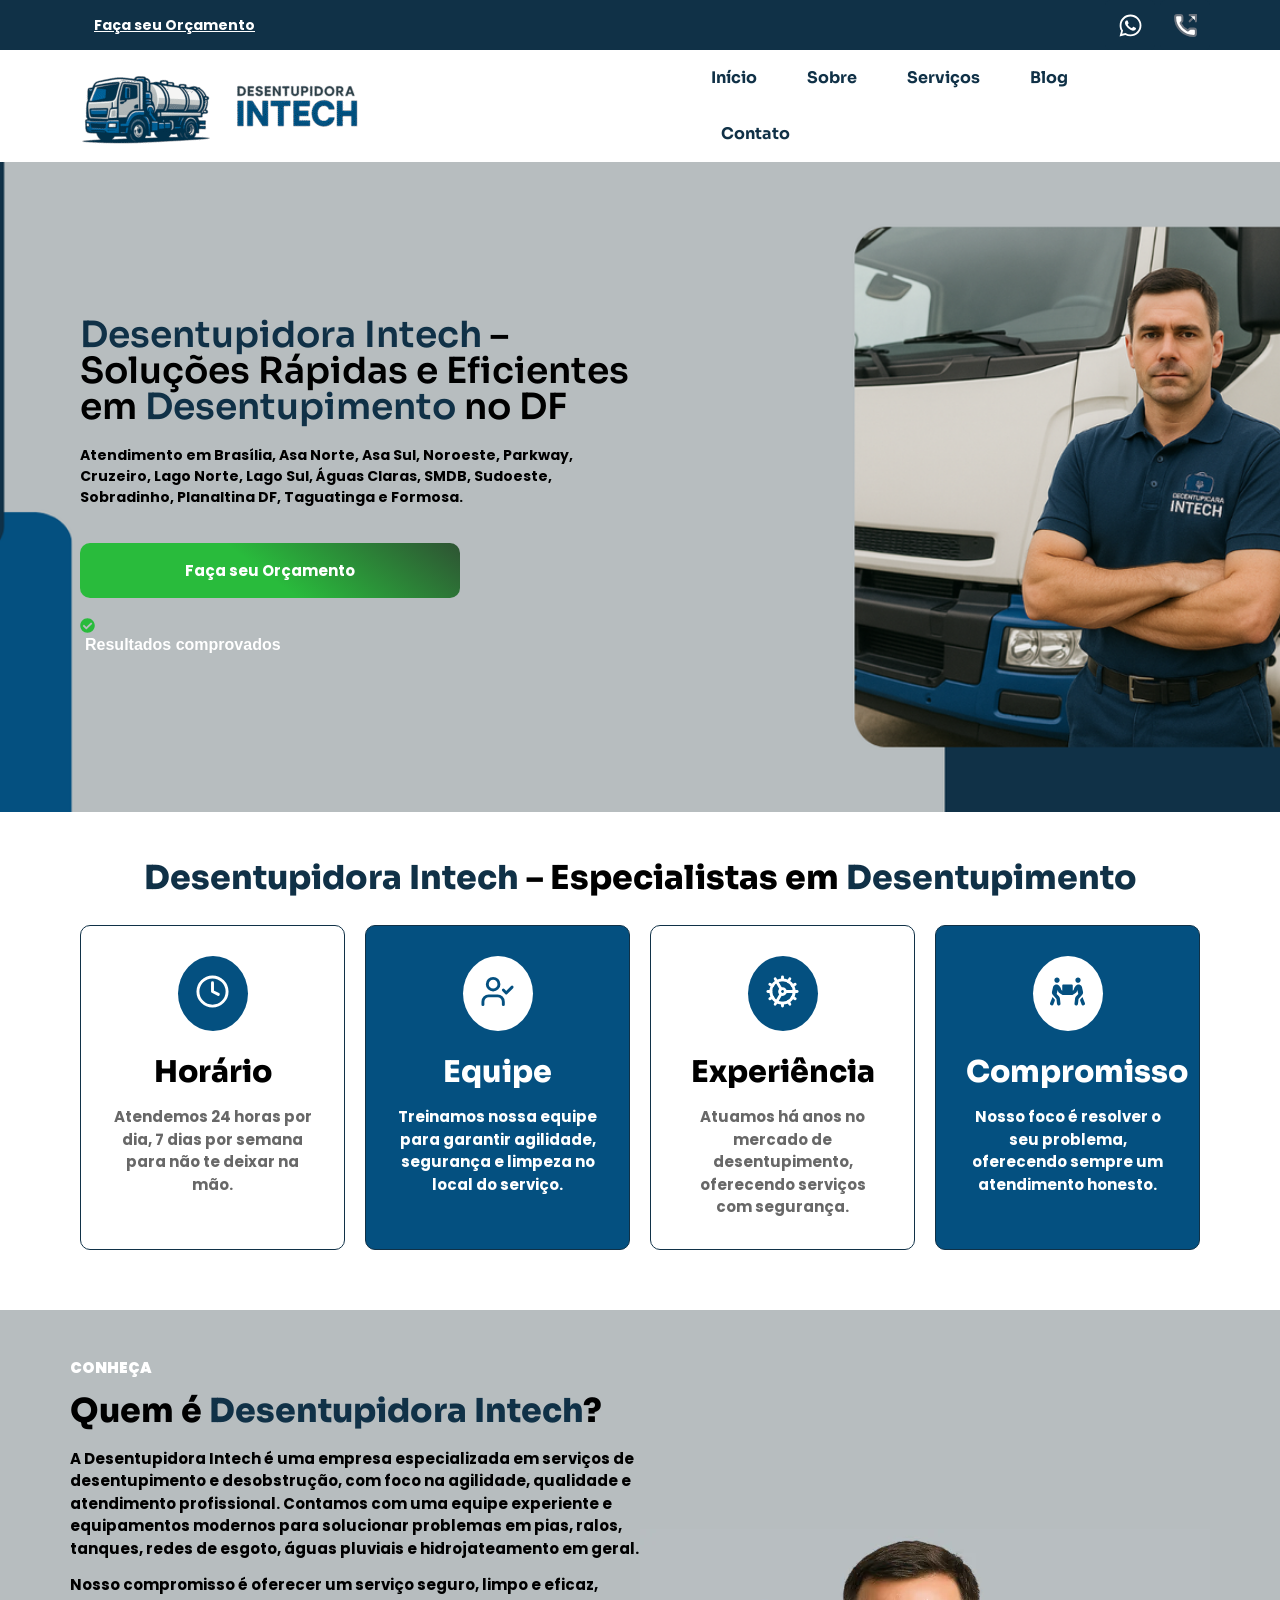
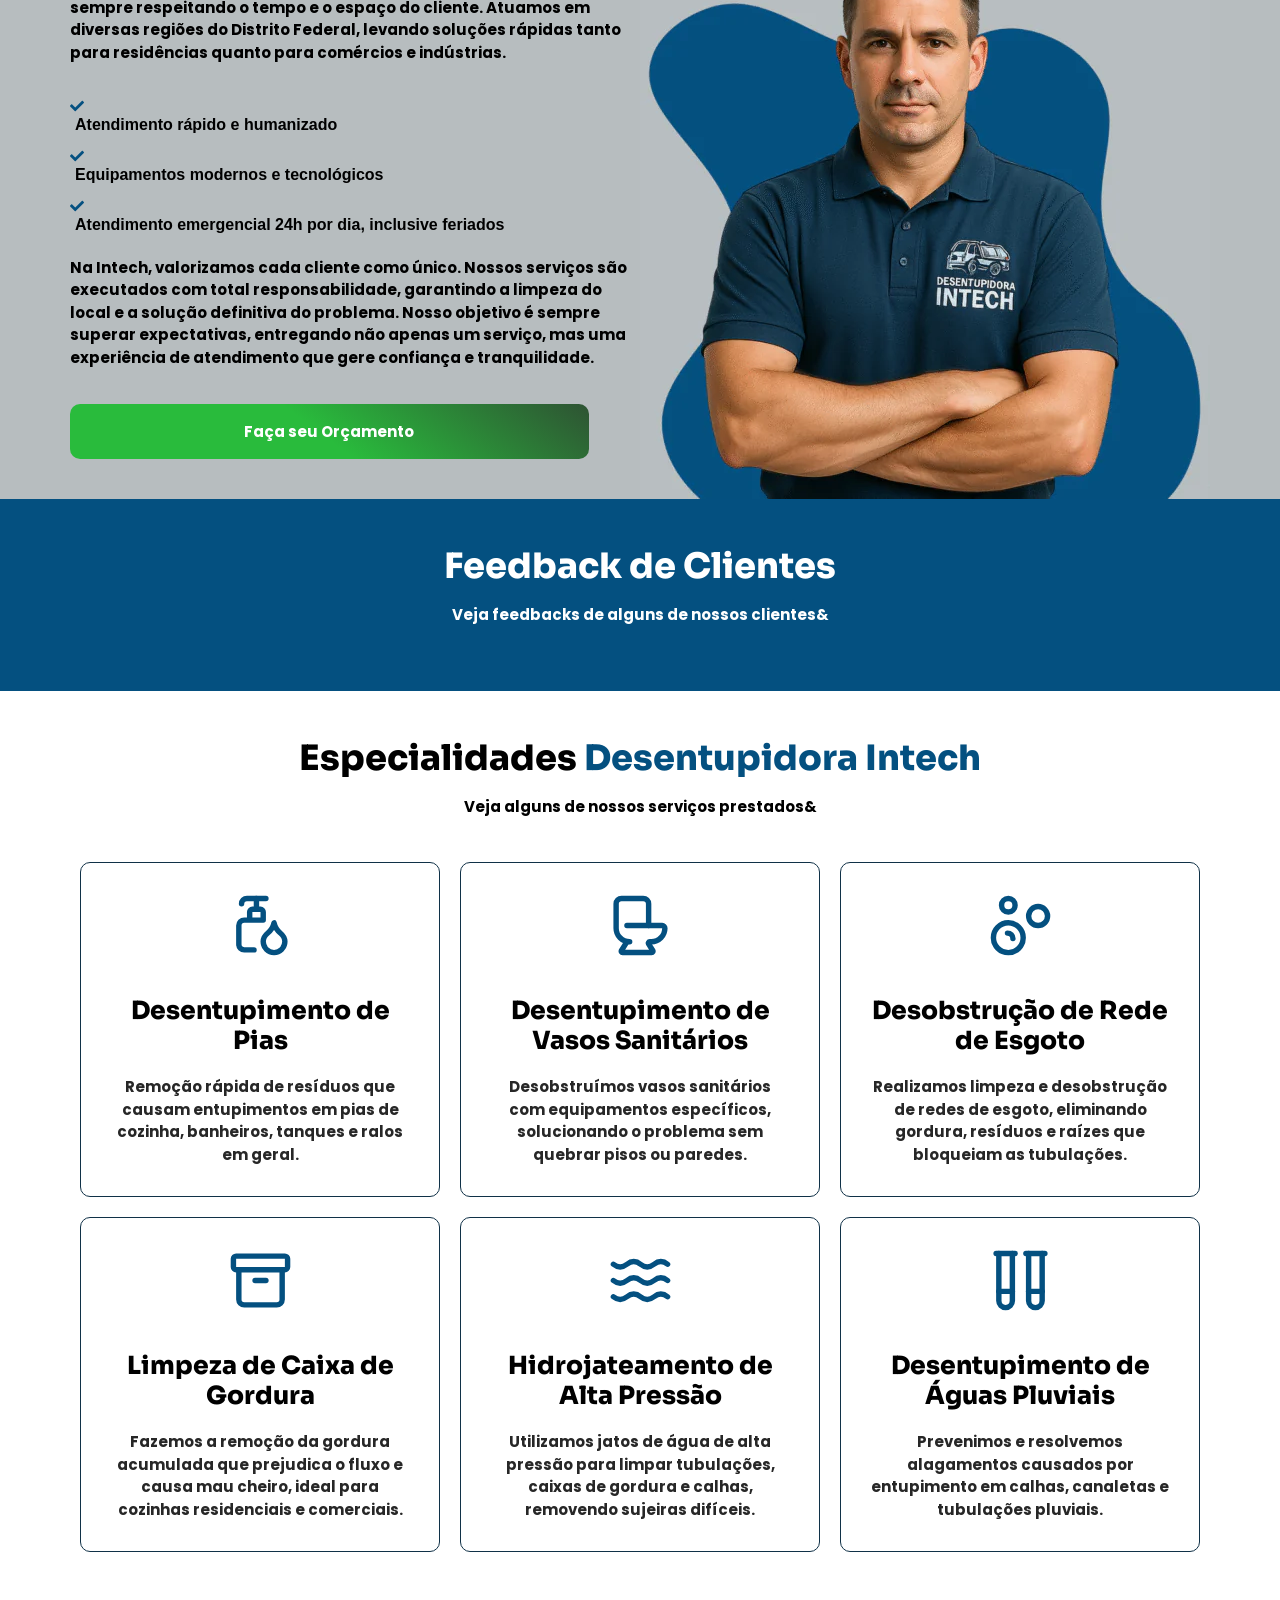
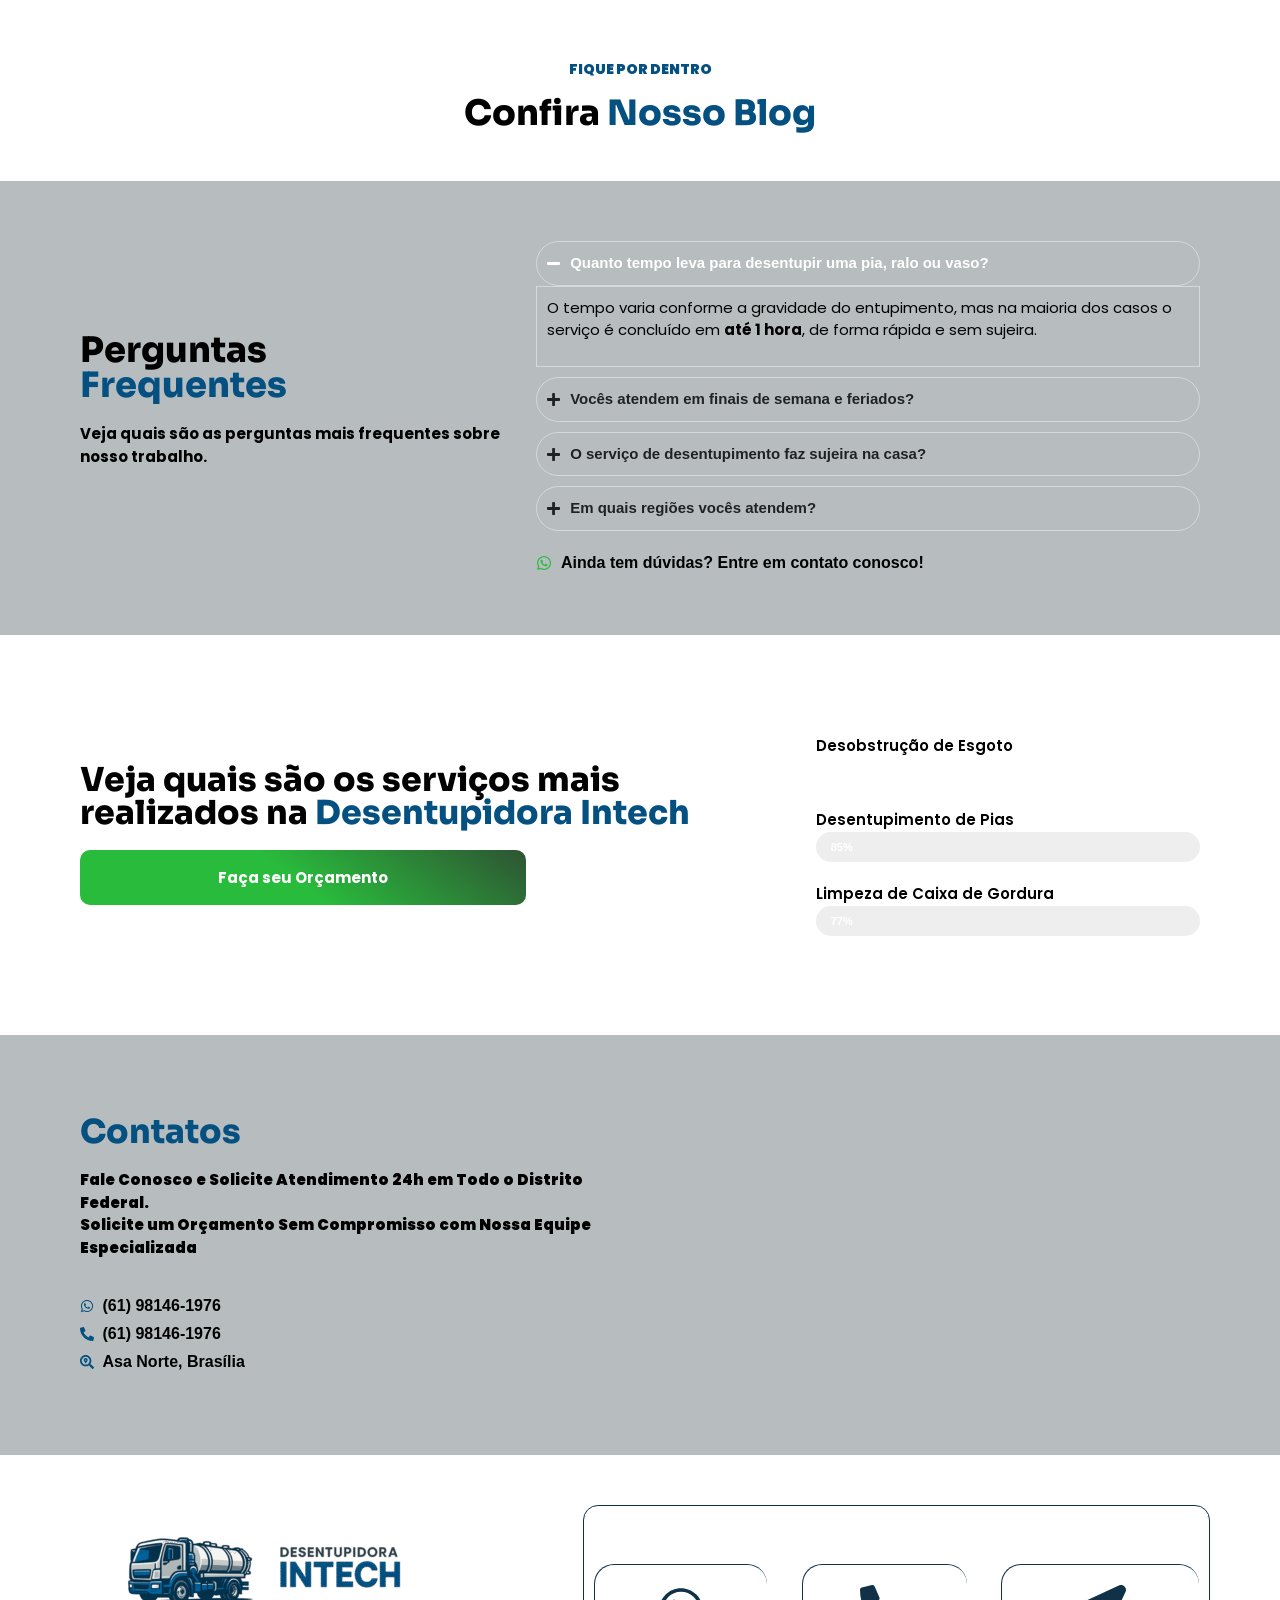
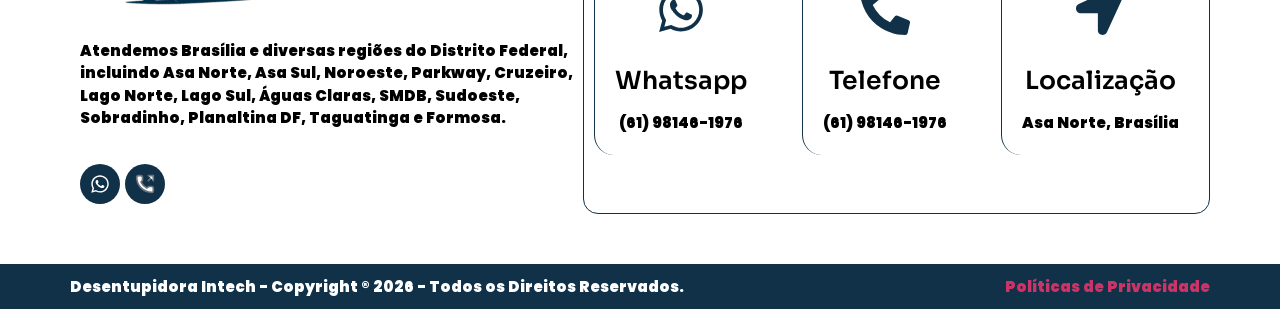
==== commit 173c34c5: "Adicionar Planaltina DF e Formosa as areas de atendimento" ====
--- a/index.html
+++ b/index.html
@@ -71,7 +71,7 @@
 <svg xmlns="http://www.w3.org/2000/svg" width="24" height="24" viewBox="0 0 24 24" fill="none" stroke="currentColor" stroke-width="2" stroke-linecap="round" stroke-linejoin="round" class="lucide lucide-phone-outgoing-icon lucide-phone-outgoing"><path d="m16 8 6-6"></path><path d="M22 8V2h-6"></path><path d="M13.832 16.568a1 1 0 0 0 1.213-.303l.355-.465A2 2 0 0 1 17 15h3a2 2 0 0 1 2 2v3a2 2 0 0 1-2 2A18 18 0 0 1 2 4a2 2 0 0 1 2-2h3a2 2 0 0 1 2 2v3a2 2 0 0 1-.8 1.6l-.468.351a1 1 0 0 0-.292 1.233 14 14 0 0 0 6.392 6.384"></path></svg>					</a>
 </span></div></div></div></div><div class="elementor-element elementor-element-efd485d e-flex e-con-boxed wpr-particle-no wpr-jarallax-no wpr-parallax-no wpr-sticky-section-no wpr-equal-height-no e-con e-parent" data-id="efd485d" data-element_type="container" data-e-type="container"><div class="e-con-inner"><div class="elementor-element elementor-element-f935038 elementor-widget__width-initial elementor-widget elementor-widget-image" data-id="f935038" data-element_type="widget" data-e-type="widget" data-widget_type="image.default">
 <a href="./index.html" aria-label="Logo Intech">
-<picture><source srcset="images/Design-sem-nome-27-e1754570220677.png.webp" type="image/webp"><img  width="314" height="105" src="images/Design-sem-nome-27-e1754570220677.png" class="attachment-full size-full wp-image-31 webpexpress-processed" alt=""></picture>								</a></div><div class="elementor-element elementor-element-dc0b01c wpr-pointer-none elementor-widget__width-initial wpr-main-menu-align--tabletleft wpr-main-menu-align--mobileleft wpr-sub-icon-caret-down wpr-sub-menu-fx-fade wpr-nav-menu-bp-mobile wpr-mobile-menu-full-width wpr-mobile-menu-item-align-center wpr-mobile-toggle-v1 wpr-sub-divider-yes wpr-mobile-divider-yes elementor-widget elementor-widget-wpr-nav-menu" data-id="dc0b01c" data-element_type="widget" data-e-type="widget" data-settings="{" menu_layout":"horizontal"}"="" data-widget_type="wpr-nav-menu.default"><nav class="wpr-nav-menu-container wpr-nav-menu-horizontal" data-trigger="hover" data-consider-header="" data-scroll-speed="500"><ul id="menu-1-dc0b01c" class="wpr-nav-menu"><li class="menu-item menu-item-type-post_type menu-item-object-page menu-item-home current-menu-item page_item page-item-11 current_page_item menu-item-20"><a href="./index.html" aria-current="page" class="wpr-menu-item wpr-pointer-item wpr-active-menu-item">Início</a></li><li class="menu-item menu-item-type-custom menu-item-object-custom current-menu-item current_page_item menu-item-home menu-item-21"><a href="#sobre" aria-current="page" class="wpr-menu-item wpr-pointer-item wpr-active-menu-item">Sobre</a></li><li class="menu-item menu-item-type-custom menu-item-object-custom current-menu-item current_page_item menu-item-home menu-item-22"><a href="#servicos" aria-current="page" class="wpr-menu-item wpr-pointer-item wpr-active-menu-item">Serviços</a></li><li class="menu-item menu-item-type-post_type menu-item-object-page menu-item-19"><a href="./blog.html" class="wpr-menu-item wpr-pointer-item">Blog</a></li><li class="menu-item menu-item-type-custom menu-item-object-custom current-menu-item current_page_item menu-item-home menu-item-23"><a href="#contato" aria-current="page" class="wpr-menu-item wpr-pointer-item wpr-active-menu-item">Contato</a></li></ul></nav><nav class="wpr-mobile-nav-menu-container"><div class="wpr-mobile-toggle-wrap"><div class="wpr-mobile-toggle"><span class="wpr-mobile-toggle-line"></span><span class="wpr-mobile-toggle-line"></span><span class="wpr-mobile-toggle-line"></span></div></div><ul id="mobile-menu-2-dc0b01c" class="wpr-mobile-nav-menu"><li class="menu-item menu-item-type-post_type menu-item-object-page menu-item-home current-menu-item page_item page-item-11 current_page_item menu-item-20"><a href="./index.html" aria-current="page" class="wpr-mobile-menu-item wpr-active-menu-item">Início</a></li><li class="menu-item menu-item-type-custom menu-item-object-custom current-menu-item current_page_item menu-item-home menu-item-21"><a href="#sobre" aria-current="page" class="wpr-mobile-menu-item wpr-active-menu-item">Sobre</a></li><li class="menu-item menu-item-type-custom menu-item-object-custom current-menu-item current_page_item menu-item-home menu-item-22"><a href="#servicos" aria-current="page" class="wpr-mobile-menu-item wpr-active-menu-item">Serviços</a></li><li class="menu-item menu-item-type-post_type menu-item-object-page menu-item-19"><a href="./blog.html" class="wpr-mobile-menu-item">Blog</a></li><li class="menu-item menu-item-type-custom menu-item-object-custom current-menu-item current_page_item menu-item-home menu-item-23"><a href="#contato" aria-current="page" class="wpr-mobile-menu-item wpr-active-menu-item">Contato</a></li></ul></nav></div></div></div></div><div data-elementor-type="wp-page" data-elementor-id="11" class="elementor elementor-11"><div class="elementor-element elementor-element-0b2ec2d e-flex e-con-boxed wpr-particle-no wpr-jarallax-no wpr-parallax-no wpr-sticky-section-no wpr-equal-height-no e-con e-parent" data-id="0b2ec2d" data-element_type="container" data-e-type="container" data-settings="{&quot;background_background&quot;:&quot;classic&quot;}"><div class="e-con-inner"><div class="elementor-element elementor-element-b44abd2 e-con-full e-flex wpr-particle-no wpr-jarallax-no wpr-parallax-no wpr-sticky-section-no wpr-equal-height-no  e-con e-child" data-id="b44abd2" data-element_type="container" data-e-type="container" data-aos="fade-right" data-settings="{&quot;animation&quot;:&quot;fadeinleft&quot;}"><div class="elementor-element elementor-element-69125d1 elementor-widget elementor-widget-heading" data-id="69125d1" data-element_type="widget" data-e-type="widget" data-widget_type="heading.default"><h2 class="elementor-heading-title elementor-size-default"><span style="color: #103147">Desentupidora</span> <span style="color: #103147">Intech</span> – Soluções Rápidas e Eficientes em <span style="color: #103147">Desentupimento</span> no DF</h2></div><div class="elementor-element elementor-element-f39e817 elementor-widget elementor-widget-text-editor" data-id="f39e817" data-element_type="widget" data-e-type="widget" data-widget_type="text-editor.default"><p><strong>Atendimento em Brasília, Asa Norte, Asa Sul, Noroeste, Parkway, Cruzeiro, Lago Norte, Lago Sul, Águas Claras, SMDB, Sudoeste, Sobradinho, Planaltina e Taguatinga.</strong></p></div><div class="elementor-element elementor-element-62b8686 elementor-align-justify elementor-widget__width-initial elementor-widget-tablet__width-inherit elementor-widget-mobile__width-inherit  elementor-widget elementor-widget-button" data-id="62b8686" data-element_type="widget" data-e-type="widget" data-settings="{&quot;_animation&quot;:&quot;bouncein&quot;}" data-widget_type="button.default">
+<picture><source srcset="images/Design-sem-nome-27-e1754570220677.png.webp" type="image/webp"><img  width="314" height="105" src="images/Design-sem-nome-27-e1754570220677.png" class="attachment-full size-full wp-image-31 webpexpress-processed" alt=""></picture>								</a></div><div class="elementor-element elementor-element-dc0b01c wpr-pointer-none elementor-widget__width-initial wpr-main-menu-align--tabletleft wpr-main-menu-align--mobileleft wpr-sub-icon-caret-down wpr-sub-menu-fx-fade wpr-nav-menu-bp-mobile wpr-mobile-menu-full-width wpr-mobile-menu-item-align-center wpr-mobile-toggle-v1 wpr-sub-divider-yes wpr-mobile-divider-yes elementor-widget elementor-widget-wpr-nav-menu" data-id="dc0b01c" data-element_type="widget" data-e-type="widget" data-settings="{" menu_layout":"horizontal"}"="" data-widget_type="wpr-nav-menu.default"><nav class="wpr-nav-menu-container wpr-nav-menu-horizontal" data-trigger="hover" data-consider-header="" data-scroll-speed="500"><ul id="menu-1-dc0b01c" class="wpr-nav-menu"><li class="menu-item menu-item-type-post_type menu-item-object-page menu-item-home current-menu-item page_item page-item-11 current_page_item menu-item-20"><a href="./index.html" aria-current="page" class="wpr-menu-item wpr-pointer-item wpr-active-menu-item">Início</a></li><li class="menu-item menu-item-type-custom menu-item-object-custom current-menu-item current_page_item menu-item-home menu-item-21"><a href="#sobre" aria-current="page" class="wpr-menu-item wpr-pointer-item wpr-active-menu-item">Sobre</a></li><li class="menu-item menu-item-type-custom menu-item-object-custom current-menu-item current_page_item menu-item-home menu-item-22"><a href="#servicos" aria-current="page" class="wpr-menu-item wpr-pointer-item wpr-active-menu-item">Serviços</a></li><li class="menu-item menu-item-type-post_type menu-item-object-page menu-item-19"><a href="./blog.html" class="wpr-menu-item wpr-pointer-item">Blog</a></li><li class="menu-item menu-item-type-custom menu-item-object-custom current-menu-item current_page_item menu-item-home menu-item-23"><a href="#contato" aria-current="page" class="wpr-menu-item wpr-pointer-item wpr-active-menu-item">Contato</a></li></ul></nav><nav class="wpr-mobile-nav-menu-container"><div class="wpr-mobile-toggle-wrap"><div class="wpr-mobile-toggle"><span class="wpr-mobile-toggle-line"></span><span class="wpr-mobile-toggle-line"></span><span class="wpr-mobile-toggle-line"></span></div></div><ul id="mobile-menu-2-dc0b01c" class="wpr-mobile-nav-menu"><li class="menu-item menu-item-type-post_type menu-item-object-page menu-item-home current-menu-item page_item page-item-11 current_page_item menu-item-20"><a href="./index.html" aria-current="page" class="wpr-mobile-menu-item wpr-active-menu-item">Início</a></li><li class="menu-item menu-item-type-custom menu-item-object-custom current-menu-item current_page_item menu-item-home menu-item-21"><a href="#sobre" aria-current="page" class="wpr-mobile-menu-item wpr-active-menu-item">Sobre</a></li><li class="menu-item menu-item-type-custom menu-item-object-custom current-menu-item current_page_item menu-item-home menu-item-22"><a href="#servicos" aria-current="page" class="wpr-mobile-menu-item wpr-active-menu-item">Serviços</a></li><li class="menu-item menu-item-type-post_type menu-item-object-page menu-item-19"><a href="./blog.html" class="wpr-mobile-menu-item">Blog</a></li><li class="menu-item menu-item-type-custom menu-item-object-custom current-menu-item current_page_item menu-item-home menu-item-23"><a href="#contato" aria-current="page" class="wpr-mobile-menu-item wpr-active-menu-item">Contato</a></li></ul></nav></div></div></div></div><div data-elementor-type="wp-page" data-elementor-id="11" class="elementor elementor-11"><div class="elementor-element elementor-element-0b2ec2d e-flex e-con-boxed wpr-particle-no wpr-jarallax-no wpr-parallax-no wpr-sticky-section-no wpr-equal-height-no e-con e-parent" data-id="0b2ec2d" data-element_type="container" data-e-type="container" data-settings="{&quot;background_background&quot;:&quot;classic&quot;}"><div class="e-con-inner"><div class="elementor-element elementor-element-b44abd2 e-con-full e-flex wpr-particle-no wpr-jarallax-no wpr-parallax-no wpr-sticky-section-no wpr-equal-height-no  e-con e-child" data-id="b44abd2" data-element_type="container" data-e-type="container" data-aos="fade-right" data-settings="{&quot;animation&quot;:&quot;fadeinleft&quot;}"><div class="elementor-element elementor-element-69125d1 elementor-widget elementor-widget-heading" data-id="69125d1" data-element_type="widget" data-e-type="widget" data-widget_type="heading.default"><h2 class="elementor-heading-title elementor-size-default"><span style="color: #103147">Desentupidora</span> <span style="color: #103147">Intech</span> – Soluções Rápidas e Eficientes em <span style="color: #103147">Desentupimento</span> no DF</h2></div><div class="elementor-element elementor-element-f39e817 elementor-widget elementor-widget-text-editor" data-id="f39e817" data-element_type="widget" data-e-type="widget" data-widget_type="text-editor.default"><p><strong>Atendimento em Brasília, Asa Norte, Asa Sul, Noroeste, Parkway, Cruzeiro, Lago Norte, Lago Sul, Águas Claras, SMDB, Sudoeste, Sobradinho, Planaltina DF, Taguatinga e Formosa.</p></div><div class="elementor-element elementor-element-62b8686 elementor-align-justify elementor-widget__width-initial elementor-widget-tablet__width-inherit elementor-widget-mobile__width-inherit  elementor-widget elementor-widget-button" data-id="62b8686" data-element_type="widget" data-e-type="widget" data-settings="{&quot;_animation&quot;:&quot;bouncein&quot;}" data-widget_type="button.default">
 <a class="elementor-button elementor-button-link elementor-size-sm elementor-animation-grow" href="https://wa.me/5561981461976?text=Ol%C3%A1%2C%20vim%20pelo%20site%20da%20Desentupidora%20Intech%20e%20gostaria%20de%20um%20or%C3%A7amento!" target="_blank" rel="noopener">
 <span class="elementor-button-content-wrapper">
 <span class="elementor-button-text">Faça seu Orçamento</span>
@@ -190,7 +190,7 @@
 <span class="e-n-accordion-item-title-icon">
 <span class="e-opened"><svg aria-hidden="true" class="e-font-icon-svg e-fas-minus" viewBox="0 0 448 512" xmlns="http://www.w3.org/2000/svg"><path d="M416 208H32c-17.67 0-32 14.33-32 32v32c0 17.67 14.33 32 32 32h384c17.67 0 32-14.33 32-32v-32c0-17.67-14.33-32-32-32z"></path></svg></span>
 <span class="e-closed"><svg aria-hidden="true" class="e-font-icon-svg e-fas-plus" viewBox="0 0 448 512" xmlns="http://www.w3.org/2000/svg"><path d="M416 208H272V64c0-17.67-14.33-32-32-32h-32c-17.67 0-32 14.33-32 32v144H32c-17.67 0-32 14.33-32 32v32c0 17.67 14.33 32 32 32h144v144c0 17.67 14.33 32 32 32h32c17.67 0 32-14.33 32-32V304h144c17.67 0 32-14.33 32-32v-32c0-17.67-14.33-32-32-32z"></path></svg></span>
-</span></summary><div role="region" aria-labelledby="e-n-accordion-item-1773" class="elementor-element elementor-element-d084f89 e-con-full e-flex wpr-particle-no wpr-jarallax-no wpr-parallax-no wpr-sticky-section-no wpr-equal-height-no e-con e-child" data-id="d084f89" data-element_type="container" data-e-type="container"><div class="elementor-element elementor-element-123187a  elementor-widget elementor-widget-text-editor" data-id="123187a" data-element_type="widget" data-e-type="widget" data-settings="{" _animation":"fadeinup"}"="" data-widget_type="text-editor.default"><p>Atendemos em <strong data-start="826" data-end="853">todo o Distrito Federal</strong>, incluindo Asa Norte, Asa Sul, Noroeste, Parkway, Cruzeiro, Lago Norte, Lago Sul, Águas Claras, SMDB, Sudoeste, Sobradinho, Planaltina e Taguatinga.</p></div></div>
+</span></summary><div role="region" aria-labelledby="e-n-accordion-item-1773" class="elementor-element elementor-element-d084f89 e-con-full e-flex wpr-particle-no wpr-jarallax-no wpr-parallax-no wpr-sticky-section-no wpr-equal-height-no e-con e-child" data-id="d084f89" data-element_type="container" data-e-type="container"><div class="elementor-element elementor-element-123187a  elementor-widget elementor-widget-text-editor" data-id="123187a" data-element_type="widget" data-e-type="widget" data-settings="{" _animation":"fadeinup"}"="" data-widget_type="text-editor.default"><p>Atendemos em <strong data-start="826" data-end="853">todo o Distrito Federal, incluindo Asa Norte, Asa Sul, Noroeste, Parkway, Cruzeiro, Lago Norte, Lago Sul, Águas Claras, SMDB, Sudoeste, Sobradinho, Planaltina DF, Taguatinga e Formosa.</p></div></div>
 </details></div></div><div class="elementor-element elementor-element-236e20e elementor-icon-list--layout-traditional elementor-list-item-link-full_width elementor-widget elementor-widget-icon-list" data-id="236e20e" data-element_type="widget" data-e-type="widget" data-widget_type="icon-list.default"><ul class="elementor-icon-list-items"><li class="elementor-icon-list-item">
 <a href="https://wa.me/5561981461976?text=Ol%C3%A1%2C%20vim%20pelo%20site%20da%20Desentupidora%20Intech%20e%20gostaria%20de%20um%20or%C3%A7amento!" target="_blank" rel="noopener"><span class="elementor-icon-list-icon">
 <svg aria-hidden="true" class="e-font-icon-svg e-fab-whatsapp" viewBox="0 0 448 512" xmlns="http://www.w3.org/2000/svg"><path d="M380.9 97.1C339 55.1 283.2 32 223.9 32c-122.4 0-222 99.6-222 222 0 39.1 10.2 77.3 29.6 111L0 480l117.7-30.9c32.4 17.7 68.9 27 106.1 27h.1c122.3 0 224.1-99.6 224.1-222 0-59.3-25.2-115-67.1-157zm-157 341.6c-33.2 0-65.7-8.9-94-25.7l-6.7-4-69.8 18.3L72 359.2l-4.4-7c-18.5-29.4-28.2-63.3-28.2-98.2 0-101.7 82.8-184.5 184.6-184.5 49.3 0 95.6 19.2 130.4 54.1 34.8 34.9 56.2 81.2 56.1 130.5 0 101.8-84.9 184.6-186.6 184.6zm101.2-138.2c-5.5-2.8-32.8-16.2-37.9-18-5.1-1.9-8.8-2.8-12.5 2.8-3.7 5.6-14.3 18-17.6 21.8-3.2 3.7-6.5 4.2-12 1.4-32.6-16.3-54-29.1-75.5-66-5.7-9.8 5.7-9.1 16.3-30.3 1.8-3.7.9-6.9-.5-9.7-1.4-2.8-12.5-30.1-17.1-41.2-4.5-10.8-9.1-9.3-12.5-9.5-3.2-.2-6.9-.2-10.6-.2-3.7 0-9.7 1.4-14.8 6.9-5.1 5.6-19.4 19-19.4 46.3 0 27.3 19.9 53.7 22.6 57.4 2.8 3.7 39.1 59.7 94.8 83.8 35.2 15.2 49 16.5 66.6 13.9 10.7-1.6 32.8-13.4 37.4-26.4 4.6-13 4.6-24.1 3.2-26.4-1.3-2.5-5-3.9-10.5-6.6z"></path></svg>						</span>
@@ -227,7 +227,7 @@
 </a></li></ul></div></div><div class="elementor-element elementor-element-c785ad8 e-con-full e-flex wpr-particle-no wpr-jarallax-no wpr-parallax-no wpr-sticky-section-no wpr-equal-height-no  e-con e-child" data-id="c785ad8" data-element_type="container" data-e-type="container" data-settings="{" animation":"fadeinright"}"=""><div class="elementor-element elementor-element-f782806 elementor-widget elementor-widget-google_maps" data-id="f782806" data-element_type="widget" data-e-type="widget" data-widget_type="google_maps.default"><div class="elementor-custom-embed">
 <iframe loading="lazy" src="https://maps.google.com/maps?q=SH%2FN%20QD%202%20BL%20F%20SL%20625%2C%20Asa%20Norte%2C%20Bras%C3%ADlia%20DF%20%2C%2070710300&t=m&z=11&output=embed&iwloc=near" title="SH/N QD 2 BL F SL 625, Asa Norte, Brasília DF , 70710300" aria-label="SH/N QD 2 BL F SL 625, Asa Norte, Brasília DF , 70710300"></iframe></div></div></div></div></div></div><div data-elementor-type="wp-post" data-elementor-id="41" class="elementor elementor-41"><div class="elementor-element elementor-element-a33bb51 e-flex e-con-boxed wpr-particle-no wpr-jarallax-no wpr-parallax-no wpr-sticky-section-no wpr-equal-height-no e-con e-parent" data-id="a33bb51" data-element_type="container" data-e-type="container" data-settings="{" background_background":"classic"}"=""><div class="e-con-inner"><div class="elementor-element elementor-element-a162cac e-con-full e-flex wpr-particle-no wpr-jarallax-no wpr-parallax-no wpr-sticky-section-no wpr-equal-height-no e-con e-child" data-id="a162cac" data-element_type="container" data-e-type="container"><div class="elementor-element elementor-element-15eb55f elementor-widget__width-initial elementor-widget elementor-widget-image" data-id="15eb55f" data-element_type="widget" data-e-type="widget" data-widget_type="image.default">
 <a href="./index.html" aria-label="Logo Intech">
-<picture><source srcset="images/Design-sem-nome-27-e1754570220677.png.webp" type="image/webp"><img  width="314" height="105" src="images/Design-sem-nome-27-e1754570220677.png" class="attachment-full size-full wp-image-31 webpexpress-processed" alt=""></picture>								</a></div><div class="elementor-element elementor-element-fb6879f elementor-widget__width-initial elementor-widget elementor-widget-text-editor" data-id="fb6879f" data-element_type="widget" data-e-type="widget" data-widget_type="text-editor.default"><p>Atendemos Brasília e diversas regiões do Distrito Federal, incluindo Asa Norte, Asa Sul, Noroeste, Parkway, Cruzeiro, Lago Norte, Lago Sul, Águas Claras, SMDB, Sudoeste, Sobradinho, Planaltina e Taguatinga.</p></div><div class="elementor-element elementor-element-7eac063 elementor-shape-circle e-grid-align-left e-grid-align-mobile-center elementor-widget__width-initial elementor-widget-mobile__width-inherit elementor-grid-0 elementor-widget elementor-widget-social-icons" data-id="7eac063" data-element_type="widget" data-e-type="widget" data-widget_type="social-icons.default"><div class="elementor-social-icons-wrapper elementor-grid" role="list">
+<picture><source srcset="images/Design-sem-nome-27-e1754570220677.png.webp" type="image/webp"><img  width="314" height="105" src="images/Design-sem-nome-27-e1754570220677.png" class="attachment-full size-full wp-image-31 webpexpress-processed" alt=""></picture>								</a></div><div class="elementor-element elementor-element-fb6879f elementor-widget__width-initial elementor-widget elementor-widget-text-editor" data-id="fb6879f" data-element_type="widget" data-e-type="widget" data-widget_type="text-editor.default"><p>Atendemos Brasília e diversas regiões do Distrito Federal, incluindo Asa Norte, Asa Sul, Noroeste, Parkway, Cruzeiro, Lago Norte, Lago Sul, Águas Claras, SMDB, Sudoeste, Sobradinho, Planaltina DF, Taguatinga e Formosa.</p></div><div class="elementor-element elementor-element-7eac063 elementor-shape-circle e-grid-align-left e-grid-align-mobile-center elementor-widget__width-initial elementor-widget-mobile__width-inherit elementor-grid-0 elementor-widget elementor-widget-social-icons" data-id="7eac063" data-element_type="widget" data-e-type="widget" data-widget_type="social-icons.default"><div class="elementor-social-icons-wrapper elementor-grid" role="list">
 <span class="elementor-grid-item" role="listitem">
 <a class="elementor-icon elementor-social-icon elementor-social-icon-whatsapp elementor-repeater-item-cea4dd3" href="https://wa.me/5561981461976?text=Ol%C3%A1%2C%20vim%20pelo%20site%20da%20Desentupidora%20Intech%20e%20gostaria%20de%20um%20or%C3%A7amento!" target="_blank">
 <span class="elementor-screen-only">Whatsapp</span>
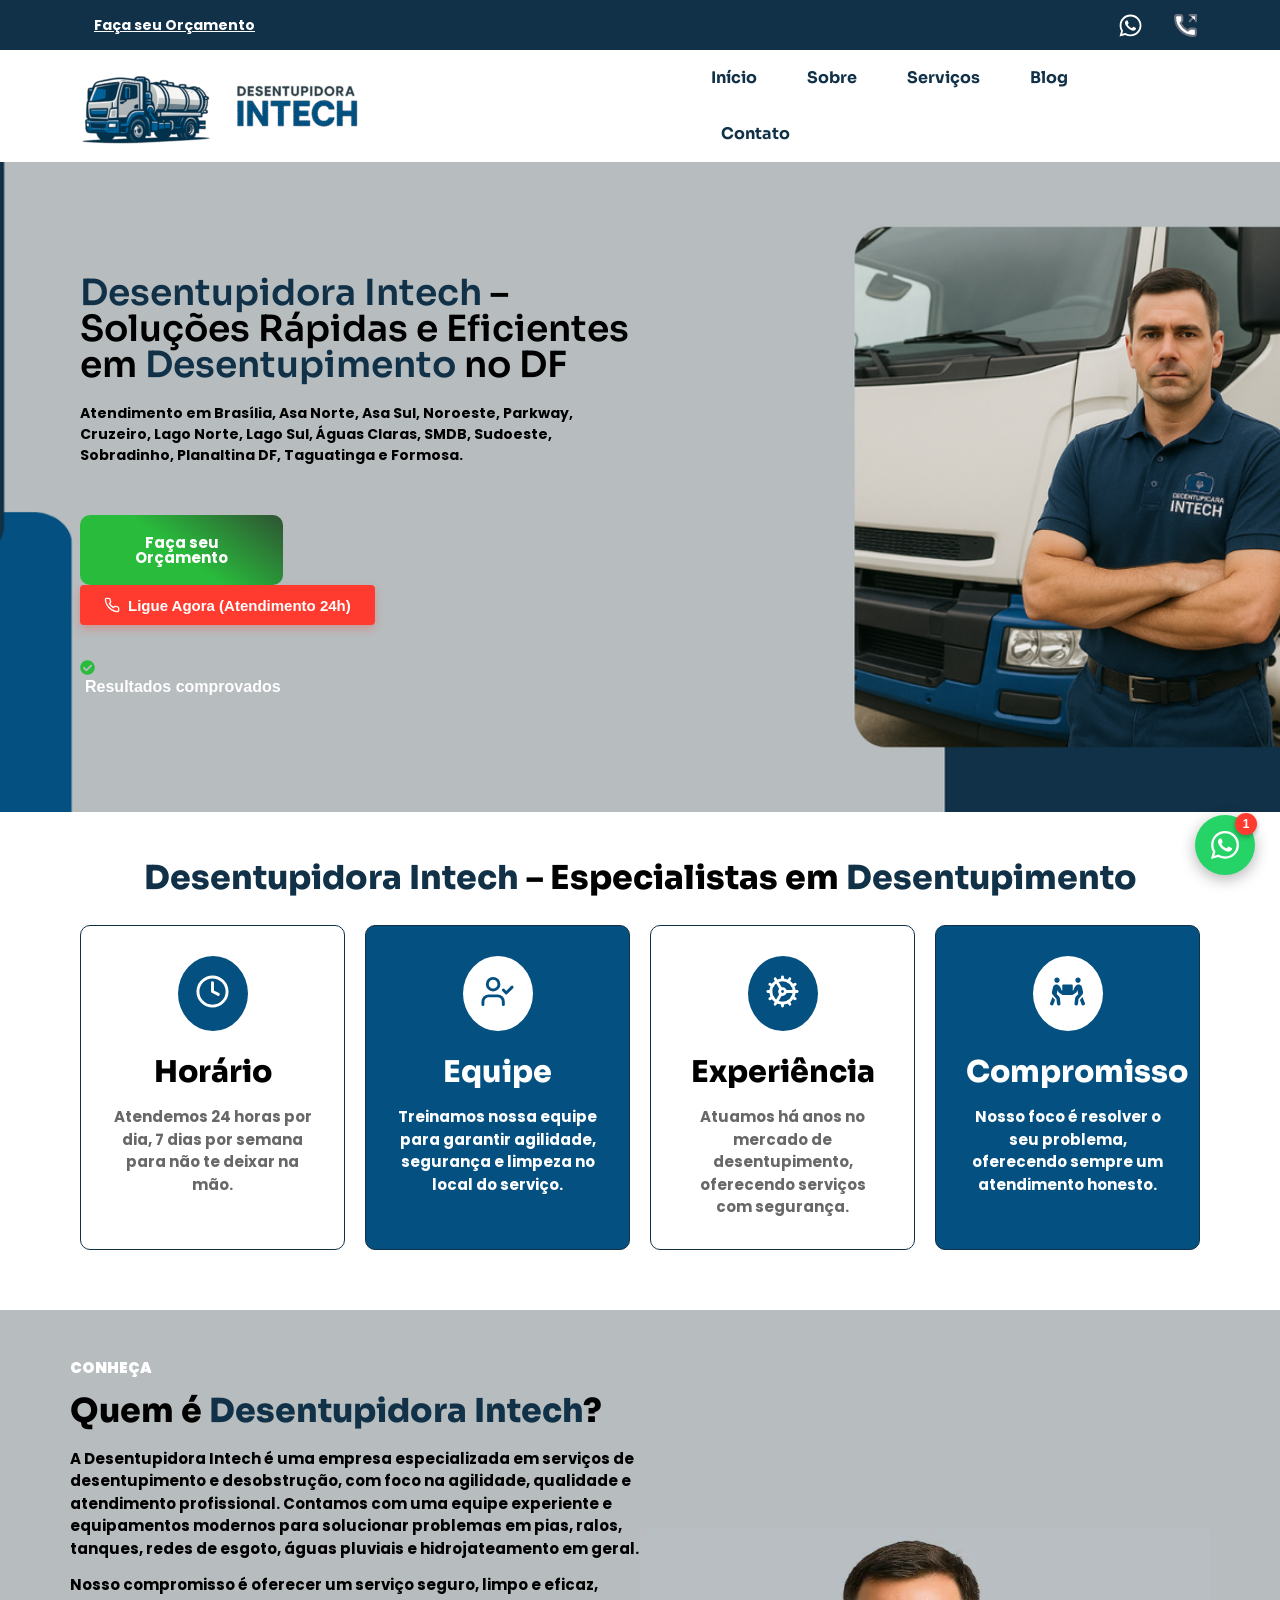
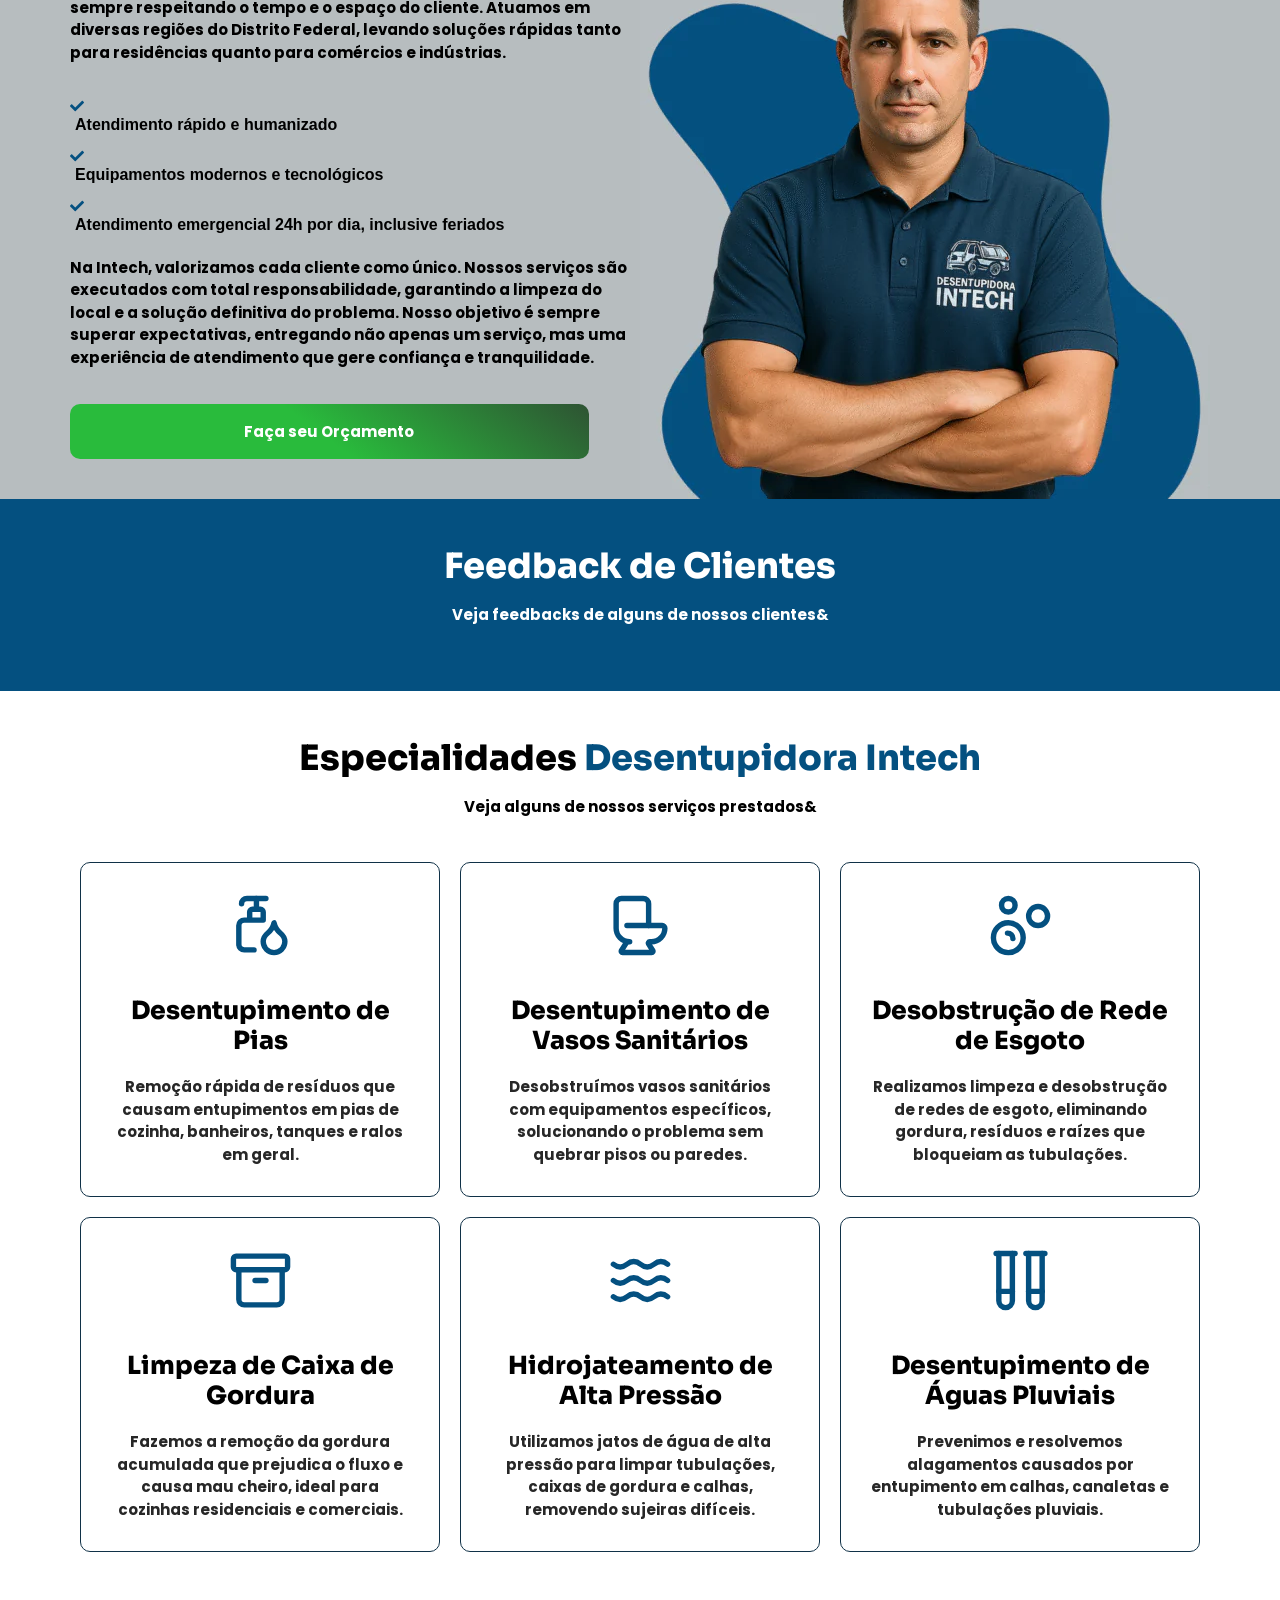
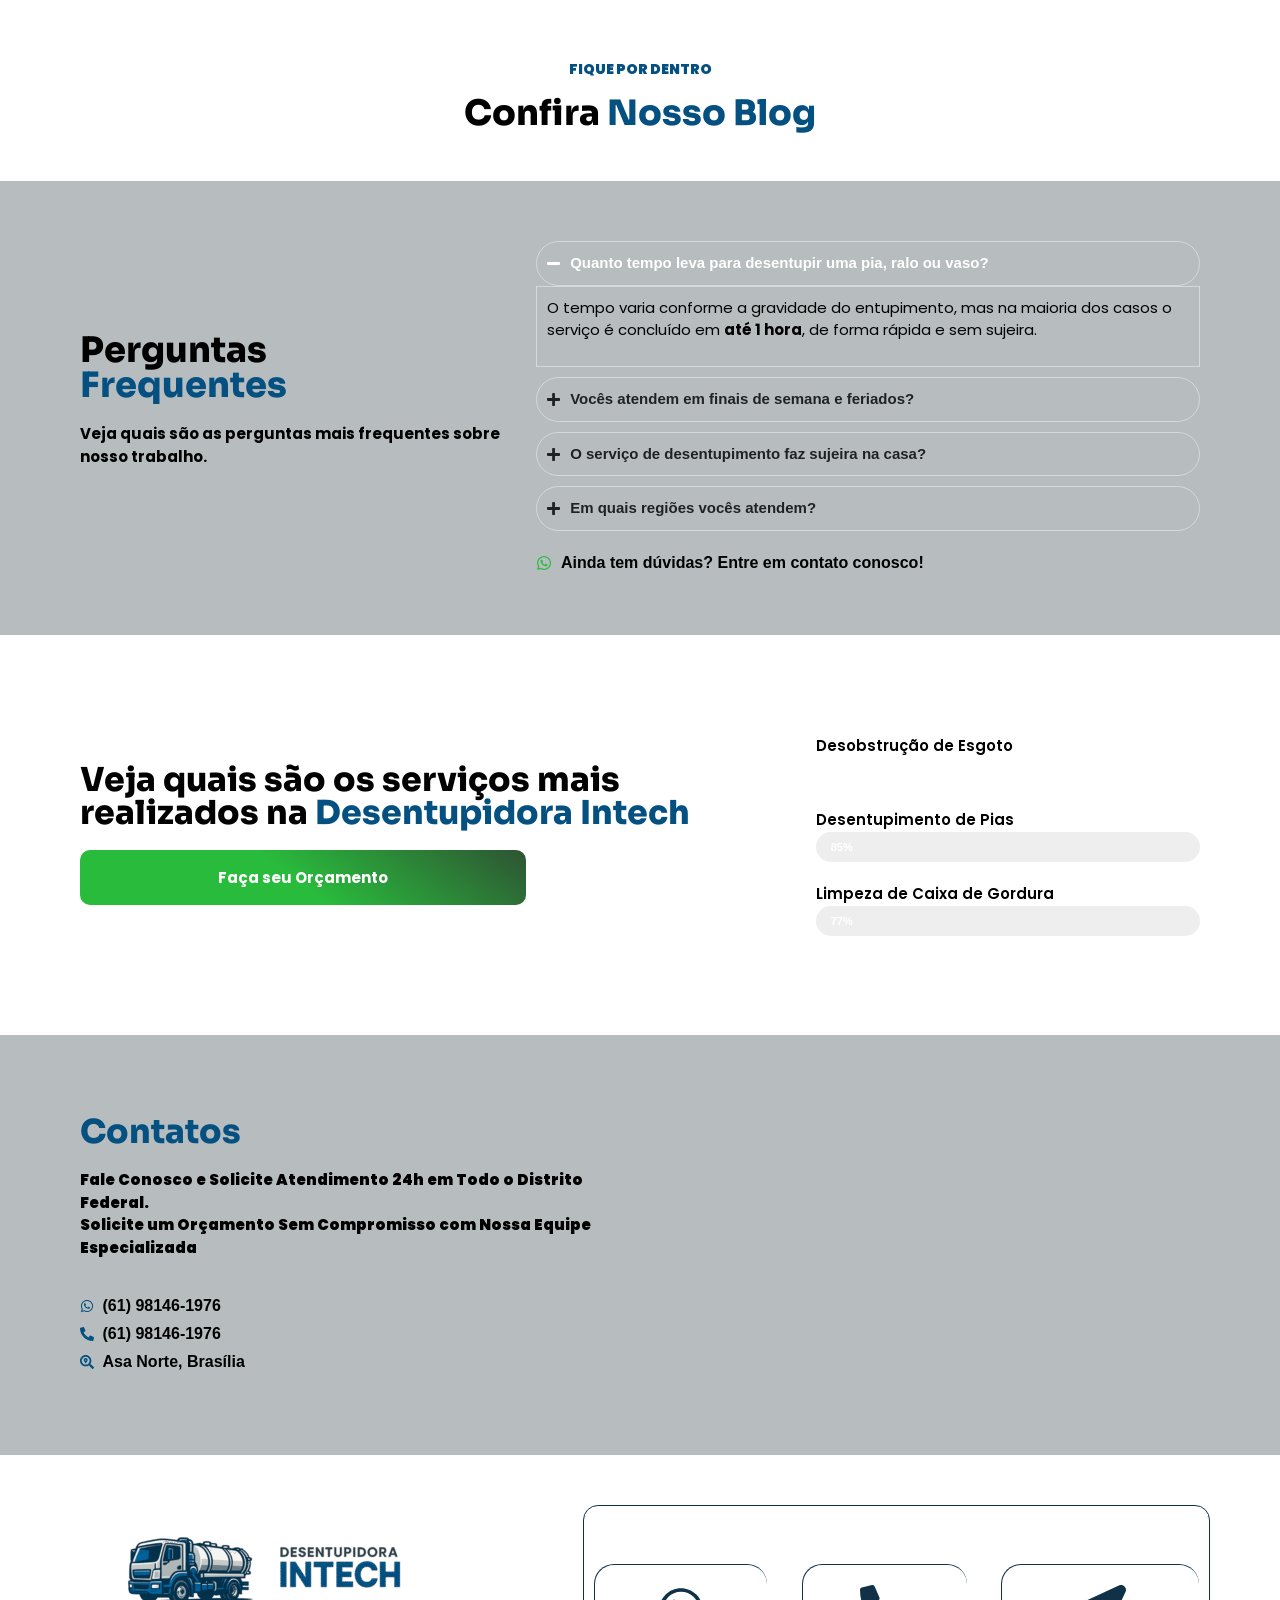
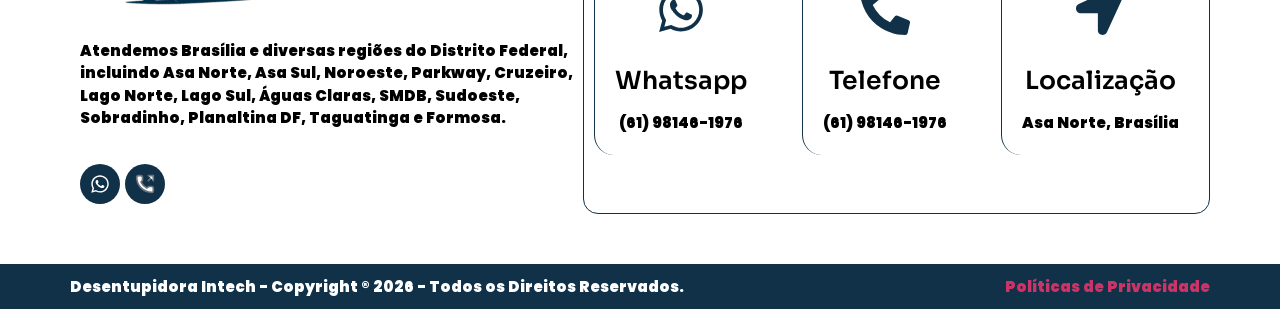
==== commit 9bd3fdbd: "Otimização de conversão Google Ads: botão flutuante WhatsApp, rastreamento tel+whatsapp, botão ligar" ====
--- a/index.html
+++ b/index.html
@@ -15,39 +15,50 @@
 
   gtag('config', 'AW-18126206934');
 
-  // Rastreamento de conversão do Google Ads nos cliques de WhatsApp
+  // Rastreamento de conversão do Google Ads nos cliques de WhatsApp e Telefone
   document.addEventListener("DOMContentLoaded", function() {
+    const conversionId = 'AW-18126206934';
+    const labelWhatsApp = '0brXCKnv4bAcENbvn8ND'; // Label do WhatsApp
+    const labelPhone = '0brXCKnv4bAcENbvn8ND';    // Label do Telefone (pode alterar se criar tag separada)
+
     document.addEventListener("click", function(event) {
       const link = event.target.closest("a");
-      if (link && (link.href.includes("wa.me") || link.href.includes("api.whatsapp.com"))) {
-        const url = link.href;
-        const target = link.target;
-        
-        // IMPORTANTE: Altere 'SEU_CONVERSION_LABEL' para o label real gerado no seu painel do Google Ads
-        const conversionId = 'AW-18126206934';
-        const conversionLabel = '0brXCKnv4bAcENbvn8ND'; 
-        const sendTo = `${conversionId}/${conversionLabel}`;
-
-        if (typeof gtag === "function") {
-          if (target !== "_blank") {
-            event.preventDefault();
-            let navigated = false;
-            const callback = function() {
-              if (!navigated) {
-                navigated = true;
-                window.location.href = url;
-              }
-            };
-            setTimeout(callback, 1000);
-            gtag("event", "conversion", {
-              "send_to": sendTo,
-              "event_callback": callback
-            });
-          } else {
-            gtag("event", "conversion", {
-              "send_to": sendTo
-            });
-          }
+      if (!link) return;
+
+      const url = link.href;
+      const target = link.target;
+      let sendTo = null;
+
+      // Identifica se é WhatsApp ou link de telefone (tel:)
+      if (url.includes("wa.me") || url.includes("api.whatsapp.com")) {
+        sendTo = `${conversionId}/${labelWhatsApp}`;
+      } else if (url.startsWith("tel:") || url.includes("tel:")) {
+        sendTo = `${conversionId}/${labelPhone}`;
+      }
+
+      if (sendTo && typeof gtag === "function") {
+        console.log(`[Google Ads] Rastreando conversão para: ${url} (SendTo: ${sendTo})`);
+
+        // Para links normais que descarregam a página (se não abrirem em nova aba e não forem tel:)
+        if (target !== "_blank" && !url.startsWith("tel:")) {
+          event.preventDefault();
+          let navigated = false;
+          const callback = function() {
+            if (!navigated) {
+              navigated = true;
+              window.location.href = url;
+            }
+          };
+          setTimeout(callback, 1000); // Fallback de segurança (1 segundo)
+          gtag("event", "conversion", {
+            "send_to": sendTo,
+            "event_callback": callback
+          });
+        } else {
+          // Dispara imediatamente para links em nova aba (_blank) ou de ligação (tel:), que não fecham o site
+          gtag("event", "conversion", {
+            "send_to": sendTo
+          });
         }
       }
     });
@@ -66,17 +77,29 @@
 <svg aria-hidden="true" class="e-font-icon-svg e-fab-whatsapp" viewBox="0 0 448 512" xmlns="http://www.w3.org/2000/svg"><path d="M380.9 97.1C339 55.1 283.2 32 223.9 32c-122.4 0-222 99.6-222 222 0 39.1 10.2 77.3 29.6 111L0 480l117.7-30.9c32.4 17.7 68.9 27 106.1 27h.1c122.3 0 224.1-99.6 224.1-222 0-59.3-25.2-115-67.1-157zm-157 341.6c-33.2 0-65.7-8.9-94-25.7l-6.7-4-69.8 18.3L72 359.2l-4.4-7c-18.5-29.4-28.2-63.3-28.2-98.2 0-101.7 82.8-184.5 184.6-184.5 49.3 0 95.6 19.2 130.4 54.1 34.8 34.9 56.2 81.2 56.1 130.5 0 101.8-84.9 184.6-186.6 184.6zm101.2-138.2c-5.5-2.8-32.8-16.2-37.9-18-5.1-1.9-8.8-2.8-12.5 2.8-3.7 5.6-14.3 18-17.6 21.8-3.2 3.7-6.5 4.2-12 1.4-32.6-16.3-54-29.1-75.5-66-5.7-9.8 5.7-9.1 16.3-30.3 1.8-3.7.9-6.9-.5-9.7-1.4-2.8-12.5-30.1-17.1-41.2-4.5-10.8-9.1-9.3-12.5-9.5-3.2-.2-6.9-.2-10.6-.2-3.7 0-9.7 1.4-14.8 6.9-5.1 5.6-19.4 19-19.4 46.3 0 27.3 19.9 53.7 22.6 57.4 2.8 3.7 39.1 59.7 94.8 83.8 35.2 15.2 49 16.5 66.6 13.9 10.7-1.6 32.8-13.4 37.4-26.4 4.6-13 4.6-24.1 3.2-26.4-1.3-2.5-5-3.9-10.5-6.6z"></path></svg>					</a>
 </span>
 <span class="elementor-grid-item" role="listitem">
-<a class="elementor-icon elementor-social-icon elementor-social-icon- elementor-repeater-item-e015eed" href="./index.html" aria-label="Telefone">
+<a class="elementor-icon elementor-social-icon elementor-social-icon- elementor-repeater-item-e015eed" href="tel:+5561981461976" aria-label="Telefone">
 <span class="elementor-screen-only"></span>
 <svg xmlns="http://www.w3.org/2000/svg" width="24" height="24" viewBox="0 0 24 24" fill="none" stroke="currentColor" stroke-width="2" stroke-linecap="round" stroke-linejoin="round" class="lucide lucide-phone-outgoing-icon lucide-phone-outgoing"><path d="m16 8 6-6"></path><path d="M22 8V2h-6"></path><path d="M13.832 16.568a1 1 0 0 0 1.213-.303l.355-.465A2 2 0 0 1 17 15h3a2 2 0 0 1 2 2v3a2 2 0 0 1-2 2A18 18 0 0 1 2 4a2 2 0 0 1 2-2h3a2 2 0 0 1 2 2v3a2 2 0 0 1-.8 1.6l-.468.351a1 1 0 0 0-.292 1.233 14 14 0 0 0 6.392 6.384"></path></svg>					</a>
 </span></div></div></div></div><div class="elementor-element elementor-element-efd485d e-flex e-con-boxed wpr-particle-no wpr-jarallax-no wpr-parallax-no wpr-sticky-section-no wpr-equal-height-no e-con e-parent" data-id="efd485d" data-element_type="container" data-e-type="container"><div class="e-con-inner"><div class="elementor-element elementor-element-f935038 elementor-widget__width-initial elementor-widget elementor-widget-image" data-id="f935038" data-element_type="widget" data-e-type="widget" data-widget_type="image.default">
 <a href="./index.html" aria-label="Logo Intech">
-<picture><source srcset="images/Design-sem-nome-27-e1754570220677.png.webp" type="image/webp"><img  width="314" height="105" src="images/Design-sem-nome-27-e1754570220677.png" class="attachment-full size-full wp-image-31 webpexpress-processed" alt=""></picture>								</a></div><div class="elementor-element elementor-element-dc0b01c wpr-pointer-none elementor-widget__width-initial wpr-main-menu-align--tabletleft wpr-main-menu-align--mobileleft wpr-sub-icon-caret-down wpr-sub-menu-fx-fade wpr-nav-menu-bp-mobile wpr-mobile-menu-full-width wpr-mobile-menu-item-align-center wpr-mobile-toggle-v1 wpr-sub-divider-yes wpr-mobile-divider-yes elementor-widget elementor-widget-wpr-nav-menu" data-id="dc0b01c" data-element_type="widget" data-e-type="widget" data-settings="{" menu_layout":"horizontal"}"="" data-widget_type="wpr-nav-menu.default"><nav class="wpr-nav-menu-container wpr-nav-menu-horizontal" data-trigger="hover" data-consider-header="" data-scroll-speed="500"><ul id="menu-1-dc0b01c" class="wpr-nav-menu"><li class="menu-item menu-item-type-post_type menu-item-object-page menu-item-home current-menu-item page_item page-item-11 current_page_item menu-item-20"><a href="./index.html" aria-current="page" class="wpr-menu-item wpr-pointer-item wpr-active-menu-item">Início</a></li><li class="menu-item menu-item-type-custom menu-item-object-custom current-menu-item current_page_item menu-item-home menu-item-21"><a href="#sobre" aria-current="page" class="wpr-menu-item wpr-pointer-item wpr-active-menu-item">Sobre</a></li><li class="menu-item menu-item-type-custom menu-item-object-custom current-menu-item current_page_item menu-item-home menu-item-22"><a href="#servicos" aria-current="page" class="wpr-menu-item wpr-pointer-item wpr-active-menu-item">Serviços</a></li><li class="menu-item menu-item-type-post_type menu-item-object-page menu-item-19"><a href="./blog.html" class="wpr-menu-item wpr-pointer-item">Blog</a></li><li class="menu-item menu-item-type-custom menu-item-object-custom current-menu-item current_page_item menu-item-home menu-item-23"><a href="#contato" aria-current="page" class="wpr-menu-item wpr-pointer-item wpr-active-menu-item">Contato</a></li></ul></nav><nav class="wpr-mobile-nav-menu-container"><div class="wpr-mobile-toggle-wrap"><div class="wpr-mobile-toggle"><span class="wpr-mobile-toggle-line"></span><span class="wpr-mobile-toggle-line"></span><span class="wpr-mobile-toggle-line"></span></div></div><ul id="mobile-menu-2-dc0b01c" class="wpr-mobile-nav-menu"><li class="menu-item menu-item-type-post_type menu-item-object-page menu-item-home current-menu-item page_item page-item-11 current_page_item menu-item-20"><a href="./index.html" aria-current="page" class="wpr-mobile-menu-item wpr-active-menu-item">Início</a></li><li class="menu-item menu-item-type-custom menu-item-object-custom current-menu-item current_page_item menu-item-home menu-item-21"><a href="#sobre" aria-current="page" class="wpr-mobile-menu-item wpr-active-menu-item">Sobre</a></li><li class="menu-item menu-item-type-custom menu-item-object-custom current-menu-item current_page_item menu-item-home menu-item-22"><a href="#servicos" aria-current="page" class="wpr-mobile-menu-item wpr-active-menu-item">Serviços</a></li><li class="menu-item menu-item-type-post_type menu-item-object-page menu-item-19"><a href="./blog.html" class="wpr-mobile-menu-item">Blog</a></li><li class="menu-item menu-item-type-custom menu-item-object-custom current-menu-item current_page_item menu-item-home menu-item-23"><a href="#contato" aria-current="page" class="wpr-mobile-menu-item wpr-active-menu-item">Contato</a></li></ul></nav></div></div></div></div><div data-elementor-type="wp-page" data-elementor-id="11" class="elementor elementor-11"><div class="elementor-element elementor-element-0b2ec2d e-flex e-con-boxed wpr-particle-no wpr-jarallax-no wpr-parallax-no wpr-sticky-section-no wpr-equal-height-no e-con e-parent" data-id="0b2ec2d" data-element_type="container" data-e-type="container" data-settings="{&quot;background_background&quot;:&quot;classic&quot;}"><div class="e-con-inner"><div class="elementor-element elementor-element-b44abd2 e-con-full e-flex wpr-particle-no wpr-jarallax-no wpr-parallax-no wpr-sticky-section-no wpr-equal-height-no  e-con e-child" data-id="b44abd2" data-element_type="container" data-e-type="container" data-aos="fade-right" data-settings="{&quot;animation&quot;:&quot;fadeinleft&quot;}"><div class="elementor-element elementor-element-69125d1 elementor-widget elementor-widget-heading" data-id="69125d1" data-element_type="widget" data-e-type="widget" data-widget_type="heading.default"><h2 class="elementor-heading-title elementor-size-default"><span style="color: #103147">Desentupidora</span> <span style="color: #103147">Intech</span> – Soluções Rápidas e Eficientes em <span style="color: #103147">Desentupimento</span> no DF</h2></div><div class="elementor-element elementor-element-f39e817 elementor-widget elementor-widget-text-editor" data-id="f39e817" data-element_type="widget" data-e-type="widget" data-widget_type="text-editor.default"><p><strong>Atendimento em Brasília, Asa Norte, Asa Sul, Noroeste, Parkway, Cruzeiro, Lago Norte, Lago Sul, Águas Claras, SMDB, Sudoeste, Sobradinho, Planaltina DF, Taguatinga e Formosa.</p></div><div class="elementor-element elementor-element-62b8686 elementor-align-justify elementor-widget__width-initial elementor-widget-tablet__width-inherit elementor-widget-mobile__width-inherit  elementor-widget elementor-widget-button" data-id="62b8686" data-element_type="widget" data-e-type="widget" data-settings="{&quot;_animation&quot;:&quot;bouncein&quot;}" data-widget_type="button.default">
-<a class="elementor-button elementor-button-link elementor-size-sm elementor-animation-grow" href="https://wa.me/5561981461976?text=Ol%C3%A1%2C%20vim%20pelo%20site%20da%20Desentupidora%20Intech%20e%20gostaria%20de%20um%20or%C3%A7amento!" target="_blank" rel="noopener">
-<span class="elementor-button-content-wrapper">
-<span class="elementor-button-text">Faça seu Orçamento</span>
-</span>
-</a></div><div class="elementor-element elementor-element-8a6b139 elementor-icon-list--layout-traditional elementor-list-item-link-full_width elementor-widget elementor-widget-icon-list" data-id="8a6b139" data-element_type="widget" data-e-type="widget" data-widget_type="icon-list.default"><ul class="elementor-icon-list-items"><li class="elementor-icon-list-item">
+<picture><source srcset="images/Design-sem-nome-27-e1754570220677.png.webp" type="image/webp"><img  width="314" height="105" src="images/Design-sem-nome-27-e1754570220677.png" class="attachment-full size-full wp-image-31 webpexpress-processed" alt=""></picture>								</a></div><div class="elementor-element elementor-element-dc0b01c wpr-pointer-none elementor-widget__width-initial wpr-main-menu-align--tabletleft wpr-main-menu-align--mobileleft wpr-sub-icon-caret-down wpr-sub-menu-fx-fade wpr-nav-menu-bp-mobile wpr-mobile-menu-full-width wpr-mobile-menu-item-align-center wpr-mobile-toggle-v1 wpr-sub-divider-yes wpr-mobile-divider-yes elementor-widget elementor-widget-wpr-nav-menu" data-id="dc0b01c" data-element_type="widget" data-e-type="widget" data-settings="{" menu_layout":"horizontal"}"="" data-widget_type="wpr-nav-menu.default"><nav class="wpr-nav-menu-container wpr-nav-menu-horizontal" data-trigger="hover" data-consider-header="" data-scroll-speed="500"><ul id="menu-1-dc0b01c" class="wpr-nav-menu"><li class="menu-item menu-item-type-post_type menu-item-object-page menu-item-home current-menu-item page_item page-item-11 current_page_item menu-item-20"><a href="./index.html" aria-current="page" class="wpr-menu-item wpr-pointer-item wpr-active-menu-item">Início</a></li><li class="menu-item menu-item-type-custom menu-item-object-custom current-menu-item current_page_item menu-item-home menu-item-21"><a href="#sobre" aria-current="page" class="wpr-menu-item wpr-pointer-item wpr-active-menu-item">Sobre</a></li><li class="menu-item menu-item-type-custom menu-item-object-custom current-menu-item current_page_item menu-item-home menu-item-22"><a href="#servicos" aria-current="page" class="wpr-menu-item wpr-pointer-item wpr-active-menu-item">Serviços</a></li><li class="menu-item menu-item-type-post_type menu-item-object-page menu-item-19"><a href="./blog.html" class="wpr-menu-item wpr-pointer-item">Blog</a></li><li class="menu-item menu-item-type-custom menu-item-object-custom current-menu-item current_page_item menu-item-home menu-item-23"><a href="#contato" aria-current="page" class="wpr-menu-item wpr-pointer-item wpr-active-menu-item">Contato</a></li></ul></nav><nav class="wpr-mobile-nav-menu-container"><div class="wpr-mobile-toggle-wrap"><div class="wpr-mobile-toggle"><span class="wpr-mobile-toggle-line"></span><span class="wpr-mobile-toggle-line"></span><span class="wpr-mobile-toggle-line"></span></div></div><ul id="mobile-menu-2-dc0b01c" class="wpr-mobile-nav-menu"><li class="menu-item menu-item-type-post_type menu-item-object-page menu-item-home current-menu-item page_item page-item-11 current_page_item menu-item-20"><a href="./index.html" aria-current="page" class="wpr-mobile-menu-item wpr-active-menu-item">Início</a></li><li class="menu-item menu-item-type-custom menu-item-object-custom current-menu-item current_page_item menu-item-home menu-item-21"><a href="#sobre" aria-current="page" class="wpr-mobile-menu-item wpr-active-menu-item">Sobre</a></li><li class="menu-item menu-item-type-custom menu-item-object-custom current-menu-item current_page_item menu-item-home menu-item-22"><a href="#servicos" aria-current="page" class="wpr-mobile-menu-item wpr-active-menu-item">Serviços</a></li><li class="menu-item menu-item-type-post_type menu-item-object-page menu-item-19"><a href="./blog.html" class="wpr-mobile-menu-item">Blog</a></li><li class="menu-item menu-item-type-custom menu-item-object-custom current-menu-item current_page_item menu-item-home menu-item-23"><a href="#contato" aria-current="page" class="wpr-mobile-menu-item wpr-active-menu-item">Contato</a></li></ul></nav></div></div></div></div><div data-elementor-type="wp-page" data-elementor-id="11" class="elementor elementor-11"><div class="elementor-element elementor-element-0b2ec2d e-flex e-con-boxed wpr-particle-no wpr-jarallax-no wpr-parallax-no wpr-sticky-section-no wpr-equal-height-no e-con e-parent" data-id="0b2ec2d" data-element_type="container" data-e-type="container" data-settings="{&quot;background_background&quot;:&quot;classic&quot;}"><div class="e-con-inner"><div class="elementor-element elementor-element-b44abd2 e-con-full e-flex wpr-particle-no wpr-jarallax-no wpr-parallax-no wpr-sticky-section-no wpr-equal-height-no  e-con e-child" data-id="b44abd2" data-element_type="container" data-e-type="container" data-aos="fade-right" data-settings="{&quot;animation&quot;:&quot;fadeinleft&quot;}"><div class="elementor-element elementor-element-69125d1 elementor-widget elementor-widget-heading" data-id="69125d1" data-element_type="widget" data-e-type="widget" data-widget_type="heading.default"><h2 class="elementor-heading-title elementor-size-default"><span style="color: #103147">Desentupidora</span> <span style="color: #103147">Intech</span> – Soluções Rápidas e Eficientes em <span style="color: #103147">Desentupimento</span> no DF</h2></div><div class="elementor-element elementor-element-f39e817 elementor-widget elementor-widget-text-editor" data-id="f39e817" data-element_type="widget" data-e-type="widget" data-widget_type="text-editor.default"><p><strong>Atendimento em Brasília, Asa Norte, Asa Sul, Noroeste, Parkway, Cruzeiro, Lago Norte, Lago Sul, Águas Claras, SMDB, Sudoeste, Sobradinho, Planaltina DF, Taguatinga e Formosa.</p></div><div class="hero-cta-buttons-flex" style="display: flex; flex-wrap: wrap; gap: 15px; align-items: center; margin-top: 15px; margin-bottom: 15px;">
+  <!-- Botão WhatsApp Original -->
+  <div class="elementor-element elementor-element-62b8686 elementor-align-justify elementor-widget__width-initial elementor-widget-tablet__width-inherit elementor-widget-mobile__width-inherit  elementor-widget elementor-widget-button" data-id="62b8686" data-element_type="widget" data-e-type="widget" data-settings="{&quot;_animation&quot;:&quot;bouncein&quot;}" data-widget_type="button.default" style="margin: 0; width: auto;">
+    <a class="elementor-button elementor-button-link elementor-size-sm elementor-animation-grow" href="https://wa.me/5561981461976?text=Ol%C3%A1%2C%20vim%20pelo%20site%20da%20Desentupidora%20Intech%20e%20gostaria%20de%20um%20or%C3%A7amento!" target="_blank" rel="noopener">
+      <span class="elementor-button-content-wrapper">
+        <span class="elementor-button-text">Faça seu Orçamento</span>
+      </span>
+    </a>
+  </div>
+  
+  <!-- Botão Telefone Emergência -->
+  <div style="margin: 0; display: inline-block;">
+    <a class="elementor-button elementor-button-link elementor-size-sm elementor-animation-grow" href="tel:+5561981461976" style="background-color: #ff3b30; color: #fff; display: flex; align-items: center; justify-content: center; gap: 8px; font-weight: bold; padding: 12px 24px; border-radius: 4px; text-decoration: none; box-shadow: 0 4px 10px rgba(255, 59, 48, 0.3);">
+      <svg xmlns="http://www.w3.org/2000/svg" width="16" height="16" viewBox="0 0 24 24" fill="none" stroke="currentColor" stroke-width="2" stroke-linecap="round" stroke-linejoin="round" class="lucide lucide-phone" style="min-width: 16px;"><path d="M22 16.92v3a2 2 0 0 1-2.18 2 19.79 19.79 0 0 1-8.63-3.07 19.5 19.5 0 0 1-6-6 19.79 19.79 0 0 1-3.07-8.67A2 2 0 0 1 4.11 2h3a2 2 0 0 1 2 1.72 12.84 12.84 0 0 0 .7 2.81 2 2 0 0 1-.45 2.11L8.09 9.91a16 16 0 0 0 6 6l1.27-1.27a2 2 0 0 1 2.11-.45 12.84 12.84 0 0 0 2.81.7A2 2 0 0 1 22 16.92z"/></svg>
+      <span>Ligue Agora (Atendimento 24h)</span>
+    </a>
+  </div>
+</div><div class="elementor-element elementor-element-8a6b139 elementor-icon-list--layout-traditional elementor-list-item-link-full_width elementor-widget elementor-widget-icon-list" data-id="8a6b139" data-element_type="widget" data-e-type="widget" data-widget_type="icon-list.default"><ul class="elementor-icon-list-items"><li class="elementor-icon-list-item">
 <span class="elementor-icon-list-icon">
 <svg aria-hidden="true" class="e-font-icon-svg e-fas-check-circle" viewBox="0 0 512 512" xmlns="http://www.w3.org/2000/svg"><path d="M504 256c0 136.967-111.033 248-248 248S8 392.967 8 256 119.033 8 256 8s248 111.033 248 248zM227.314 387.314l184-184c6.248-6.248 6.248-16.379 0-22.627l-22.627-22.627c-6.248-6.249-16.379-6.249-22.628 0L216 308.118l-70.059-70.059c-6.248-6.248-16.379-6.248-22.628 0l-22.627 22.627c-6.248 6.248-6.248 16.379 0 22.627l104 104c6.249 6.249 16.379 6.249 22.628.001z"></path></svg>						</span>
 <span class="elementor-icon-list-text">Resultados comprovados</span></li></ul></div></div><div class="elementor-element elementor-element-6c5445b e-con-full e-flex wpr-particle-no wpr-jarallax-no wpr-parallax-no wpr-sticky-section-no wpr-equal-height-no e-con e-child" data-id="6c5445b" data-element_type="container" data-e-type="container" data-aos="fade-left"></div></div></div><div class="elementor-element elementor-element-b676813 e-flex e-con-boxed wpr-particle-no wpr-jarallax-no wpr-parallax-no wpr-sticky-section-no wpr-equal-height-no e-con e-parent" data-id="b676813" data-element_type="container" data-e-type="container" data-aos="fade-up"><div class="e-con-inner"><div class="elementor-element elementor-element-c5dfa5e  elementor-widget elementor-widget-heading" data-id="c5dfa5e" data-element_type="widget" data-e-type="widget" data-settings="{&quot;_animation&quot;:&quot;fadeinup&quot;}" data-widget_type="heading.default"><h2 class="elementor-heading-title elementor-size-default"><span style="color: #103147">Desentupidora Intech</span> – Especialistas em <span style="color: #103147">Desentupimento</span></h2></div><div class="elementor-element elementor-element-0fa75f6 e-grid e-con-full wpr-particle-no wpr-jarallax-no wpr-parallax-no wpr-sticky-section-no wpr-equal-height-no e-con e-child" data-id="0fa75f6" data-element_type="container" data-e-type="container" data-settings="{&quot;animation&quot;:&quot;none&quot;}"><div class="elementor-element elementor-element-0557ddf elementor-view-stacked elementor-shape-circle elementor-position-block-start elementor-mobile-position-block-start  elementor-widget elementor-widget-icon-box" data-id="0557ddf" data-element_type="widget" data-e-type="widget" data-settings="{&quot;_animation&quot;:&quot;fadeinleft&quot;}" data-widget_type="icon-box.default"><div class="elementor-icon-box-wrapper"><div class="elementor-icon-box-icon">
@@ -217,7 +240,7 @@
 <svg aria-hidden="true" class="e-font-icon-svg e-fab-whatsapp" viewBox="0 0 448 512" xmlns="http://www.w3.org/2000/svg"><path d="M380.9 97.1C339 55.1 283.2 32 223.9 32c-122.4 0-222 99.6-222 222 0 39.1 10.2 77.3 29.6 111L0 480l117.7-30.9c32.4 17.7 68.9 27 106.1 27h.1c122.3 0 224.1-99.6 224.1-222 0-59.3-25.2-115-67.1-157zm-157 341.6c-33.2 0-65.7-8.9-94-25.7l-6.7-4-69.8 18.3L72 359.2l-4.4-7c-18.5-29.4-28.2-63.3-28.2-98.2 0-101.7 82.8-184.5 184.6-184.5 49.3 0 95.6 19.2 130.4 54.1 34.8 34.9 56.2 81.2 56.1 130.5 0 101.8-84.9 184.6-186.6 184.6zm101.2-138.2c-5.5-2.8-32.8-16.2-37.9-18-5.1-1.9-8.8-2.8-12.5 2.8-3.7 5.6-14.3 18-17.6 21.8-3.2 3.7-6.5 4.2-12 1.4-32.6-16.3-54-29.1-75.5-66-5.7-9.8 5.7-9.1 16.3-30.3 1.8-3.7.9-6.9-.5-9.7-1.4-2.8-12.5-30.1-17.1-41.2-4.5-10.8-9.1-9.3-12.5-9.5-3.2-.2-6.9-.2-10.6-.2-3.7 0-9.7 1.4-14.8 6.9-5.1 5.6-19.4 19-19.4 46.3 0 27.3 19.9 53.7 22.6 57.4 2.8 3.7 39.1 59.7 94.8 83.8 35.2 15.2 49 16.5 66.6 13.9 10.7-1.6 32.8-13.4 37.4-26.4 4.6-13 4.6-24.1 3.2-26.4-1.3-2.5-5-3.9-10.5-6.6z"></path></svg>						</span>
 <span class="elementor-icon-list-text">(61) 98146-1976</span>
 </a></li><li class="elementor-icon-list-item">
-<a href="tel:5561981461976"><span class="elementor-icon-list-icon">
+<a href="tel:+5561981461976"><span class="elementor-icon-list-icon">
 <svg aria-hidden="true" class="e-font-icon-svg e-fas-phone-alt" viewBox="0 0 512 512" xmlns="http://www.w3.org/2000/svg"><path d="M497.39 361.8l-112-48a24 24 0 0 0-28 6.9l-49.6 60.6A370.66 370.66 0 0 1 130.6 204.11l60.6-49.6a23.94 23.94 0 0 0 6.9-28l-48-112A24.16 24.16 0 0 0 122.6.61l-104 24A24 24 0 0 0 0 48c0 256.5 207.9 464 464 464a24 24 0 0 0 23.4-18.6l24-104a24.29 24.29 0 0 0-14.01-27.6z"></path></svg>						</span>
 <span class="elementor-icon-list-text">(61) 98146-1976</span>
 </a></li><li class="elementor-icon-list-item">
@@ -234,7 +257,7 @@
 <svg aria-hidden="true" class="e-font-icon-svg e-fab-whatsapp" viewBox="0 0 448 512" xmlns="http://www.w3.org/2000/svg"><path d="M380.9 97.1C339 55.1 283.2 32 223.9 32c-122.4 0-222 99.6-222 222 0 39.1 10.2 77.3 29.6 111L0 480l117.7-30.9c32.4 17.7 68.9 27 106.1 27h.1c122.3 0 224.1-99.6 224.1-222 0-59.3-25.2-115-67.1-157zm-157 341.6c-33.2 0-65.7-8.9-94-25.7l-6.7-4-69.8 18.3L72 359.2l-4.4-7c-18.5-29.4-28.2-63.3-28.2-98.2 0-101.7 82.8-184.5 184.6-184.5 49.3 0 95.6 19.2 130.4 54.1 34.8 34.9 56.2 81.2 56.1 130.5 0 101.8-84.9 184.6-186.6 184.6zm101.2-138.2c-5.5-2.8-32.8-16.2-37.9-18-5.1-1.9-8.8-2.8-12.5 2.8-3.7 5.6-14.3 18-17.6 21.8-3.2 3.7-6.5 4.2-12 1.4-32.6-16.3-54-29.1-75.5-66-5.7-9.8 5.7-9.1 16.3-30.3 1.8-3.7.9-6.9-.5-9.7-1.4-2.8-12.5-30.1-17.1-41.2-4.5-10.8-9.1-9.3-12.5-9.5-3.2-.2-6.9-.2-10.6-.2-3.7 0-9.7 1.4-14.8 6.9-5.1 5.6-19.4 19-19.4 46.3 0 27.3 19.9 53.7 22.6 57.4 2.8 3.7 39.1 59.7 94.8 83.8 35.2 15.2 49 16.5 66.6 13.9 10.7-1.6 32.8-13.4 37.4-26.4 4.6-13 4.6-24.1 3.2-26.4-1.3-2.5-5-3.9-10.5-6.6z"></path></svg>					</a>
 </span>
 <span class="elementor-grid-item" role="listitem">
-<a class="elementor-icon elementor-social-icon elementor-social-icon- elementor-repeater-item-e015eed" href="tel:5561981461976" aria-label="Telefone">
+<a class="elementor-icon elementor-social-icon elementor-social-icon- elementor-repeater-item-e015eed" href="tel:+5561981461976" aria-label="Telefone">
 <span class="elementor-screen-only"></span>
 <svg xmlns="http://www.w3.org/2000/svg" width="24" height="24" viewBox="0 0 24 24" fill="none" stroke="currentColor" stroke-width="2" stroke-linecap="round" stroke-linejoin="round" class="lucide lucide-phone-outgoing-icon lucide-phone-outgoing"><path d="m16 8 6-6"></path><path d="M22 8V2h-6"></path><path d="M13.832 16.568a1 1 0 0 0 1.213-.303l.355-.465A2 2 0 0 1 17 15h3a2 2 0 0 1 2 2v3a2 2 0 0 1-2 2A18 18 0 0 1 2 4a2 2 0 0 1 2-2h3a2 2 0 0 1 2 2v3a2 2 0 0 1-.8 1.6l-.468.351a1 1 0 0 0-.292 1.233 14 14 0 0 0 6.392 6.384"></path></svg>					</a>
 </span></div></div></div><div class="elementor-element elementor-element-73bd87e e-con-full e-flex wpr-particle-no wpr-jarallax-no wpr-parallax-no wpr-sticky-section-no wpr-equal-height-no e-con e-child" data-id="73bd87e" data-element_type="container" data-e-type="container"><div class="elementor-element elementor-element-bdd3e6a elementor-widget-mobile__width-inherit elementor-view-default elementor-position-block-start elementor-mobile-position-block-start elementor-widget elementor-widget-icon-box" data-id="bdd3e6a" data-element_type="widget" data-e-type="widget" data-widget_type="icon-box.default"><div class="elementor-icon-box-wrapper"><div class="elementor-icon-box-icon">
@@ -243,9 +266,9 @@
 <a href="https://wa.me/5561981461976?text=Ol%C3%A1%2C%20vim%20pelo%20site%20da%20Desentupidora%20Intech%20e%20gostaria%20de%20um%20or%C3%A7amento!">
 Whatsapp						</a></h3><p class="elementor-icon-box-description">
 (61) 98146-1976</p></div></div></div><div class="elementor-element elementor-element-28844c6 elementor-widget-mobile__width-inherit elementor-view-default elementor-position-block-start elementor-mobile-position-block-start elementor-widget elementor-widget-icon-box" data-id="28844c6" data-element_type="widget" data-e-type="widget" data-widget_type="icon-box.default"><div class="elementor-icon-box-wrapper"><div class="elementor-icon-box-icon">
-<a href="tel:5561981461976" class="elementor-icon" tabindex="-1" aria-label="Telefone">
+<a href="tel:+5561981461976" class="elementor-icon" tabindex="-1" aria-label="Telefone">
 <svg aria-hidden="true" class="e-font-icon-svg e-fas-phone-alt" viewBox="0 0 512 512" xmlns="http://www.w3.org/2000/svg"><path d="M497.39 361.8l-112-48a24 24 0 0 0-28 6.9l-49.6 60.6A370.66 370.66 0 0 1 130.6 204.11l60.6-49.6a23.94 23.94 0 0 0 6.9-28l-48-112A24.16 24.16 0 0 0 122.6.61l-104 24A24 24 0 0 0 0 48c0 256.5 207.9 464 464 464a24 24 0 0 0 23.4-18.6l24-104a24.29 24.29 0 0 0-14.01-27.6z"></path></svg>				</a></div><div class="elementor-icon-box-content"><h3 class="elementor-icon-box-title">
-<a href="tel:5561981461976">
+<a href="tel:+5561981461976">
 Telefone						</a></h3><p class="elementor-icon-box-description">
 (61) 98146-1976</p></div></div></div><div class="elementor-element elementor-element-8d43437 elementor-widget-mobile__width-inherit elementor-view-default elementor-position-block-start elementor-mobile-position-block-start elementor-widget elementor-widget-icon-box" data-id="8d43437" data-element_type="widget" data-e-type="widget" data-widget_type="icon-box.default"><div class="elementor-icon-box-wrapper"><div class="elementor-icon-box-icon">
 <a href="#contato" class="elementor-icon" tabindex="-1" aria-label="Localização ">
@@ -296,4 +319,157 @@
     AOS.init({ duration: 800, once: true });
   });
 </script>
+<!-- Botão Flutuante do WhatsApp Premium -->
+<div id="whatsapp-float-btn" class="whatsapp-float">
+  <div class="whatsapp-badge">1</div>
+  <a href="https://wa.me/5561981461976?text=Ol%C3%A1%2C%20vim%20pelo%20site%20da%20Desentupidora%20Intech%20e%20gostaria%20de%20um%20or%C3%A7amento!" target="_blank" rel="noopener" aria-label="Falar no WhatsApp">
+    <div class="whatsapp-tooltip">Atendimento 24h (Orçamento Grátis!)</div>
+    <div class="whatsapp-icon-wrapper">
+      <svg class="whatsapp-svg" viewBox="0 0 448 512" xmlns="http://www.w3.org/2000/svg">
+        <path d="M380.9 97.1C339 55.1 283.2 32 223.9 32c-122.4 0-222 99.6-222 222 0 39.1 10.2 77.3 29.6 111L0 480l117.7-30.9c32.4 17.7 68.9 27 106.1 27h.1c122.3 0 224.1-99.6 224.1-222 0-59.3-25.2-115-67.1-157zm-157 341.6c-33.2 0-65.7-8.9-94-25.7l-6.7-4-69.8 18.3L72 359.2l-4.4-7c-18.5-29.4-28.2-63.3-28.2-98.2 0-101.7 82.8-184.5 184.6-184.5 49.3 0 95.6 19.2 130.4 54.1 34.8 34.9 56.2 81.2 56.1 130.5 0 101.8-84.9 184.6-186.6 184.6zm101.2-138.2c-5.5-2.8-32.8-16.2-37.9-18-5.1-1.9-8.8-2.8-12.5 2.8-3.7 5.6-14.3 18-17.6 21.8-3.2 3.7-6.5 4.2-12 1.4-32.6-16.3-54-29.1-75.5-66-5.7-9.8 5.7-9.1 16.3-30.3 1.8-3.7.9-6.9-.5-9.7-1.4-2.8-12.5-30.1-17.1-41.2-4.5-10.8-9.1-9.3-12.5-9.5-3.2-.2-6.9-.2-10.6-.2-3.7 0-9.7 1.4-14.8 6.9-5.1 5.6-19.4 19-19.4 46.3 0 27.3 19.9 53.7 22.6 57.4 2.8 3.7 39.1 59.7 94.8 83.8 35.2 15.2 49 16.5 66.6 13.9 10.7-1.6 32.8-13.4 37.4-26.4 4.6-13 4.6-24.1 3.2-26.4-1.3-2.5-5-3.9-10.5-6.6z"></path>
+      </svg>
+    </div>
+  </a>
+</div>
+
+<style>
+  /* WhatsApp Float CSS */
+  .whatsapp-float {
+    position: fixed;
+    width: 60px;
+    height: 60px;
+    bottom: 25px;
+    right: 25px;
+    background-color: #25d366;
+    color: #fff;
+    border-radius: 50px;
+    text-align: center;
+    box-shadow: 0 4px 15px rgba(0, 0, 0, 0.3);
+    z-index: 999999;
+    display: flex;
+    align-items: center;
+    justify-content: center;
+    text-decoration: none;
+    transition: all 0.3s ease;
+    animation: pulse-whatsapp 2s infinite;
+  }
+
+  .whatsapp-float:hover {
+    background-color: #20ba5a;
+    transform: scale(1.1);
+    box-shadow: 0 6px 20px rgba(0, 0, 0, 0.4);
+  }
+
+  .whatsapp-icon-wrapper {
+    display: flex;
+    align-items: center;
+    justify-content: center;
+    width: 100%;
+    height: 100%;
+  }
+
+  .whatsapp-svg {
+    width: 32px;
+    height: 32px;
+    fill: #fff;
+  }
+
+  /* Badge de Notificação */
+  .whatsapp-badge {
+    position: absolute;
+    top: -2px;
+    right: -2px;
+    background-color: #ff3b30;
+    color: #fff;
+    border-radius: 50%;
+    width: 22px;
+    height: 22px;
+    font-family: Arial, sans-serif;
+    font-size: 12px;
+    font-weight: bold;
+    display: flex;
+    align-items: center;
+    justify-content: center;
+    box-shadow: 0 2px 5px rgba(0,0,0,0.3);
+    animation: shake-badge 3s infinite;
+    z-index: 1000000;
+  }
+
+  /* Tooltip Balão de Conversa */
+  .whatsapp-tooltip {
+    position: absolute;
+    right: 75px;
+    background-color: #fff;
+    color: #333;
+    padding: 8px 15px;
+    border-radius: 8px;
+    font-family: Arial, sans-serif;
+    font-size: 14px;
+    font-weight: bold;
+    box-shadow: 0 4px 15px rgba(0,0,0,0.15);
+    white-space: nowrap;
+    opacity: 0;
+    transform: translateX(20px);
+    transition: all 0.5s ease;
+    pointer-events: none;
+  }
+
+  /* Mostrar tooltip no hover */
+  .whatsapp-float:hover .whatsapp-tooltip {
+    opacity: 1;
+    transform: translateX(0);
+  }
+
+  /* Animação do Botão Pulsando */
+  @keyframes pulse-whatsapp {
+    0% {
+      box-shadow: 0 0 0 0 rgba(37, 211, 102, 0.7);
+    }
+    70% {
+      box-shadow: 0 0 0 15px rgba(37, 211, 102, 0);
+    }
+    100% {
+      box-shadow: 0 0 0 0 rgba(37, 211, 102, 0);
+    }
+  }
+
+  /* Animação tremor no badge */
+  @keyframes shake-badge {
+    0%, 90%, 100% { transform: scale(1); }
+    92% { transform: scale(1.2) rotate(-10deg); }
+    94% { transform: scale(1.2) rotate(10deg); }
+    96% { transform: scale(1.2) rotate(-10deg); }
+    98% { transform: scale(1.2) rotate(10deg); }
+  }
+
+  /* Mobile responsive fixes */
+  @media (max-width: 768px) {
+    .whatsapp-float {
+      bottom: 20px;
+      right: 20px;
+      width: 55px;
+      height: 55px;
+    }
+    .whatsapp-tooltip {
+      display: none;
+    }
+  }
+</style>
+
+<script>
+  // Mostrar tooltip automaticamente após 3 segundos e ocultar após 9 segundos
+  document.addEventListener("DOMContentLoaded", function() {
+    setTimeout(function() {
+      const tooltip = document.querySelector('.whatsapp-tooltip');
+      if (tooltip) {
+        tooltip.style.opacity = '1';
+        tooltip.style.transform = 'translateX(0)';
+        setTimeout(function() {
+          tooltip.style.opacity = '';
+          tooltip.style.transform = '';
+        }, 6000);
+      }
+    }, 3000);
+  });
+</script>
 </body></html><!-- Page optimized by LiteSpeed Cache @2026-04-23 18:27:54 --><!-- Page cached by LiteSpeed Cache 7.7 on 2026-04-23 18:27:54 -->
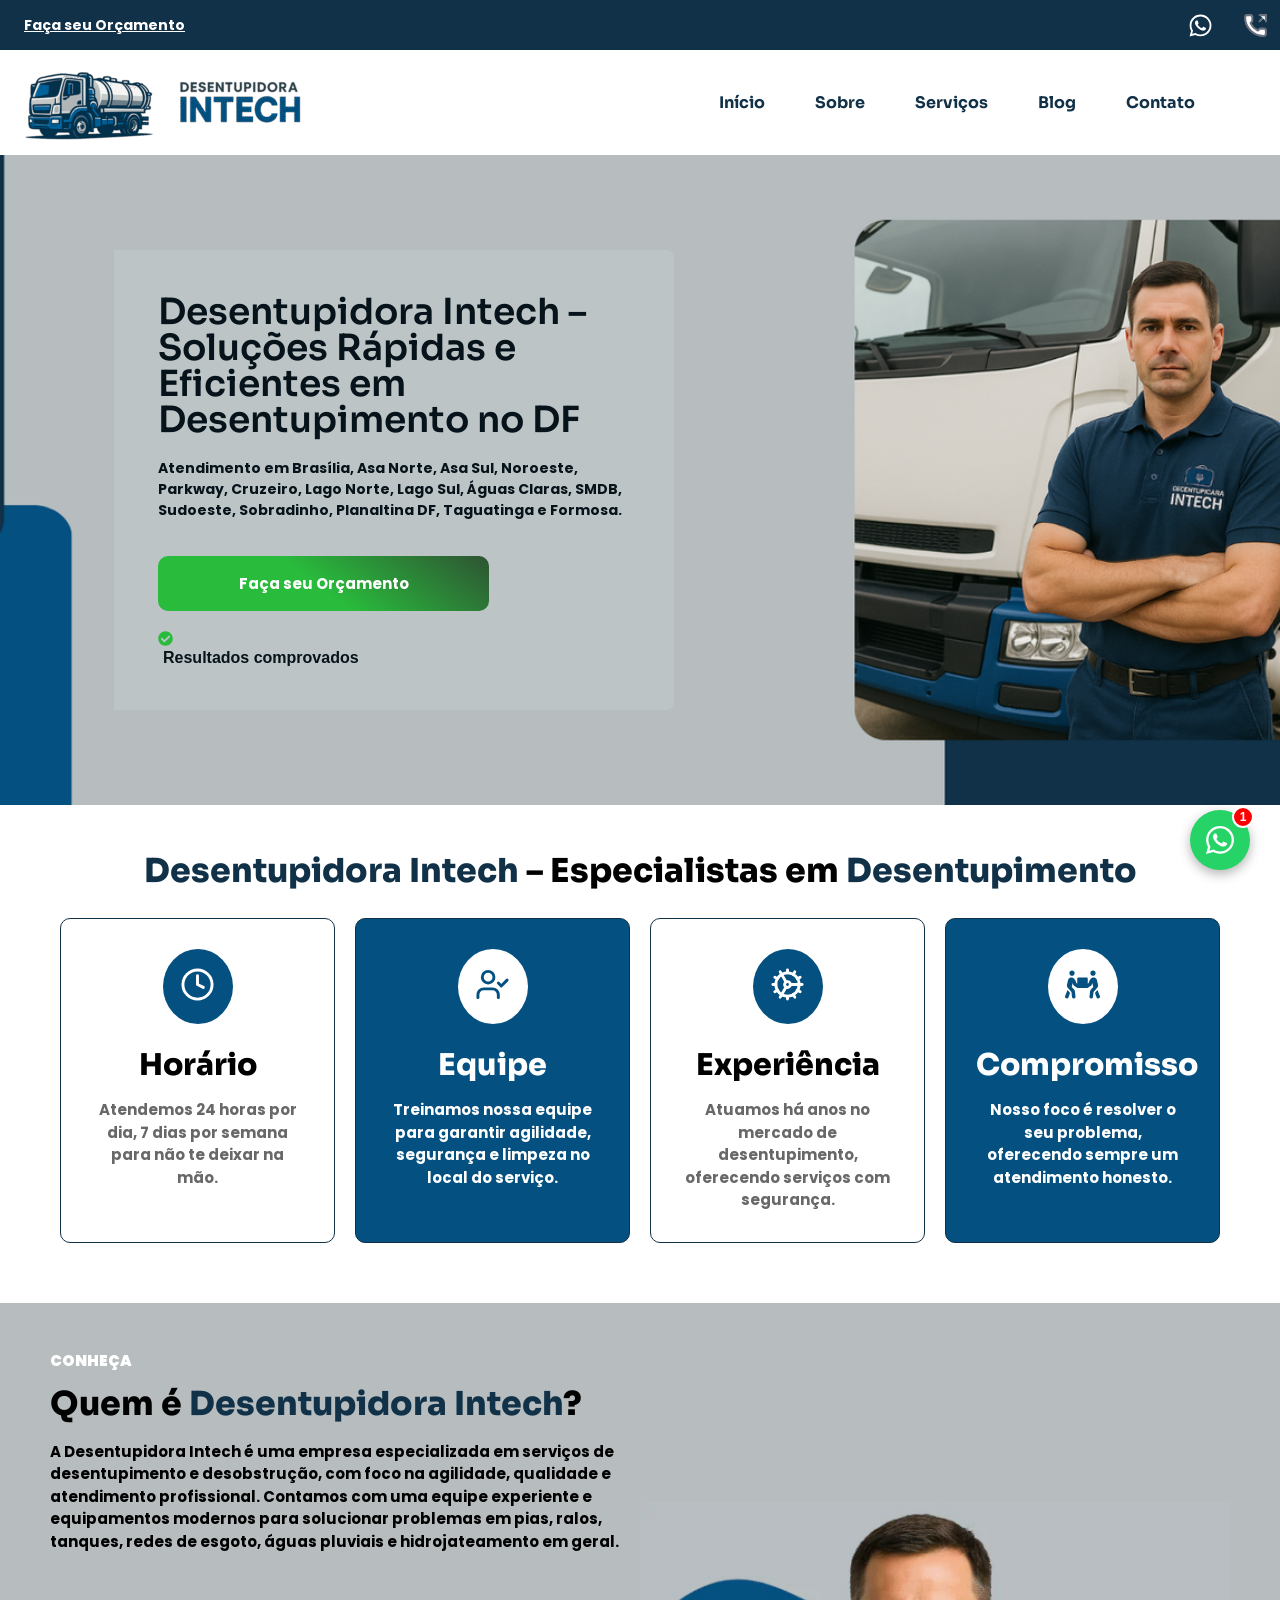
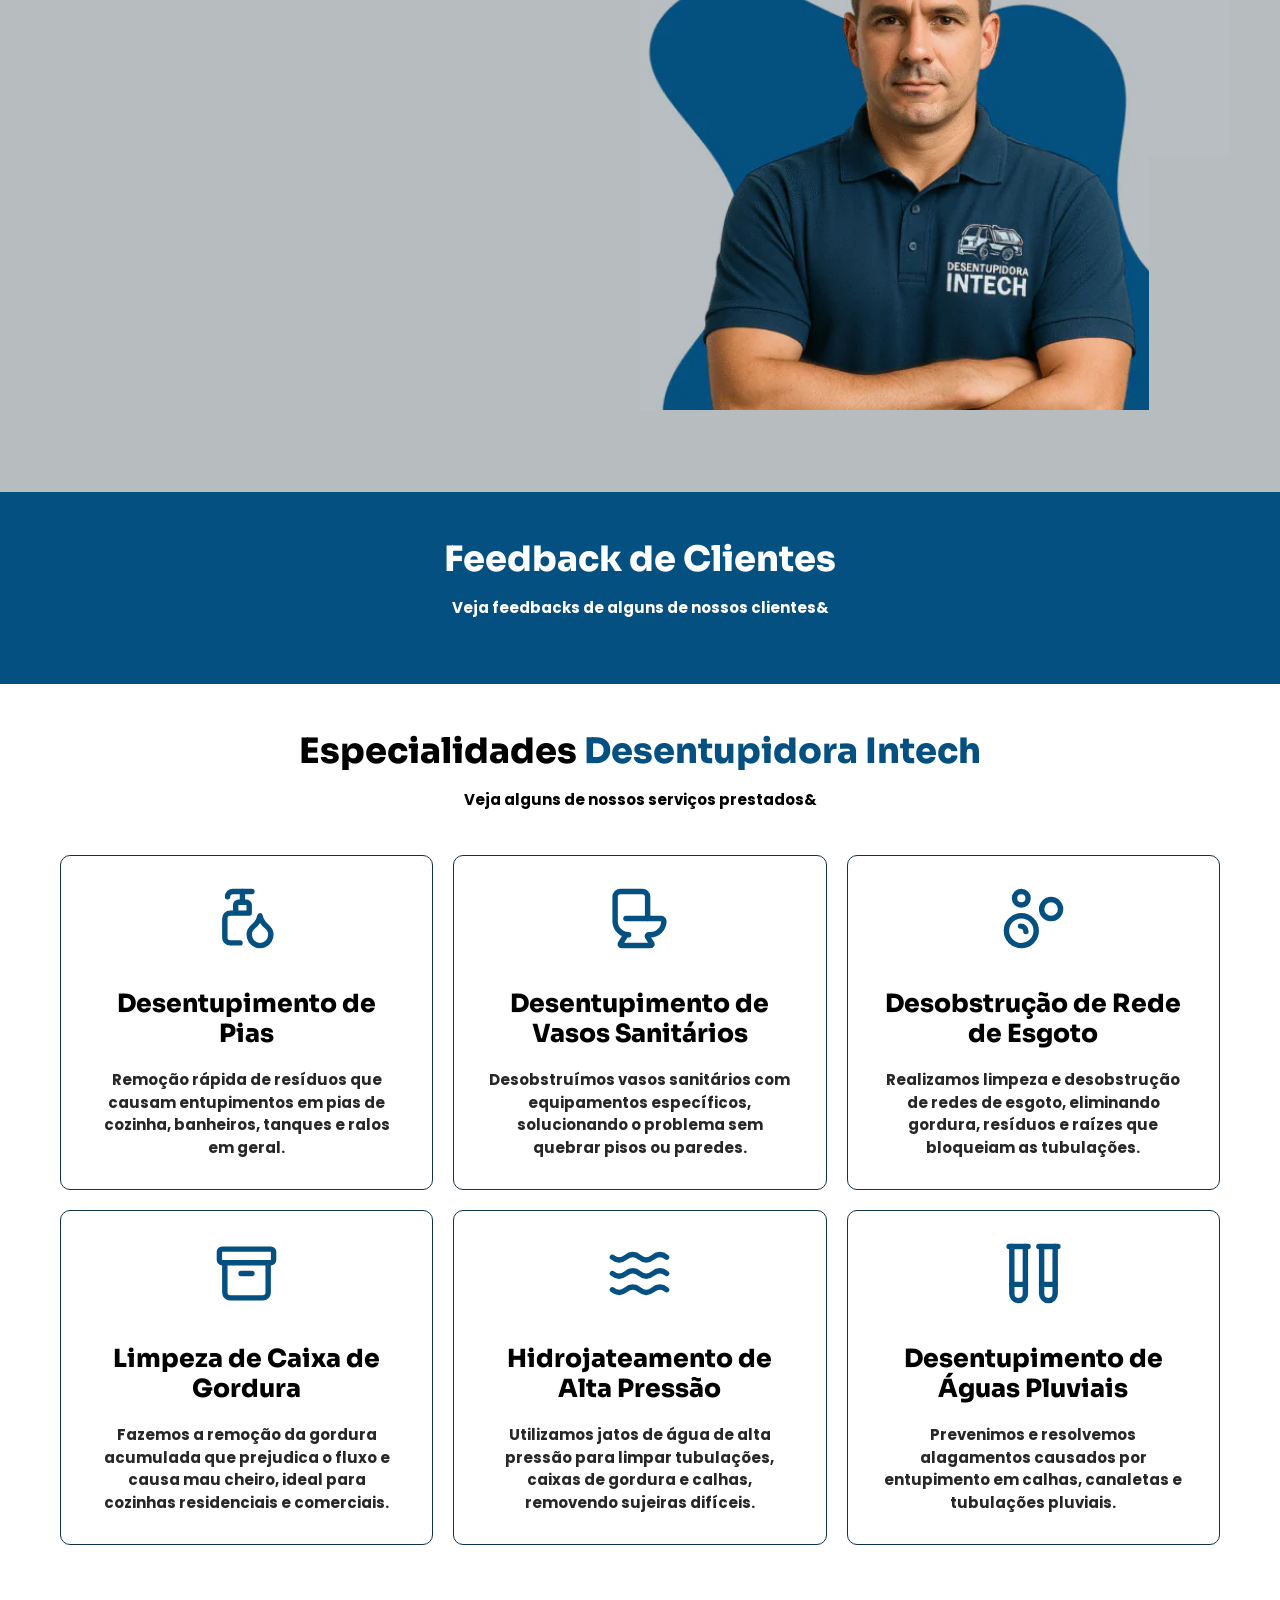
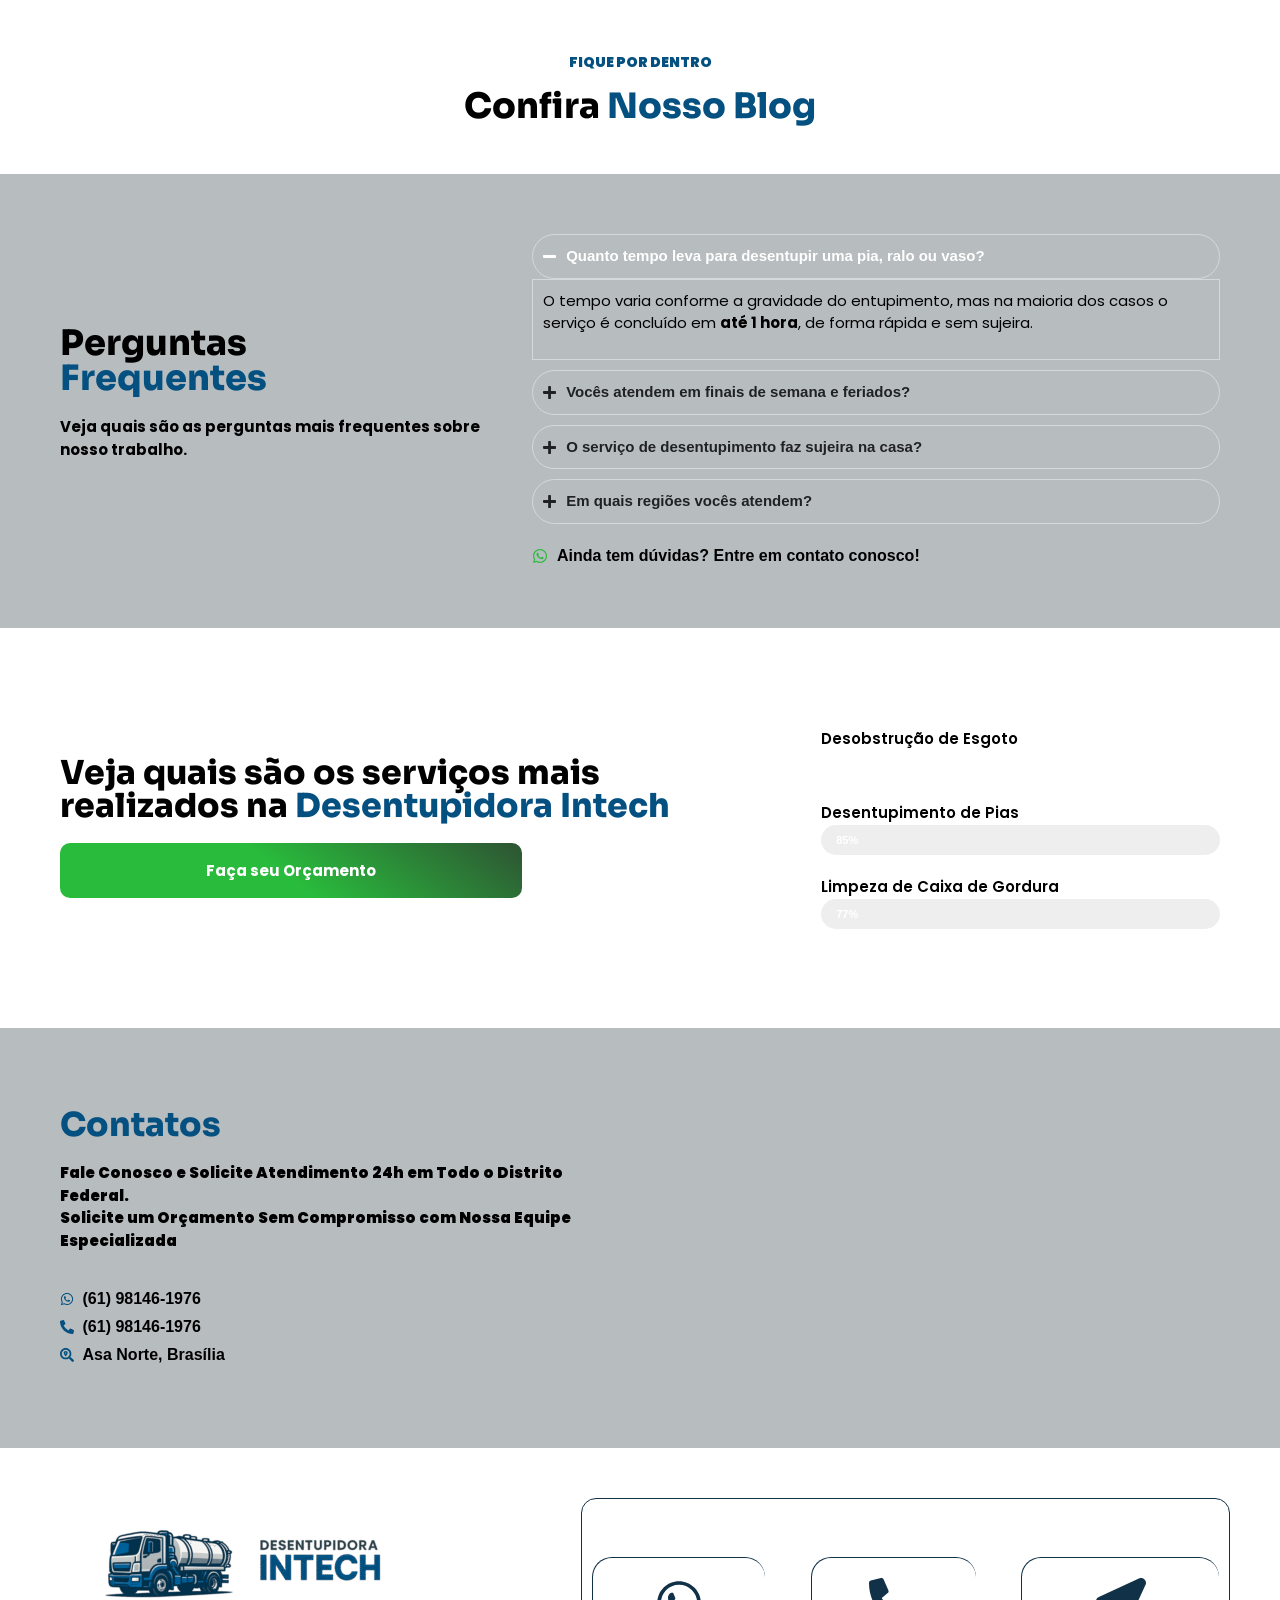
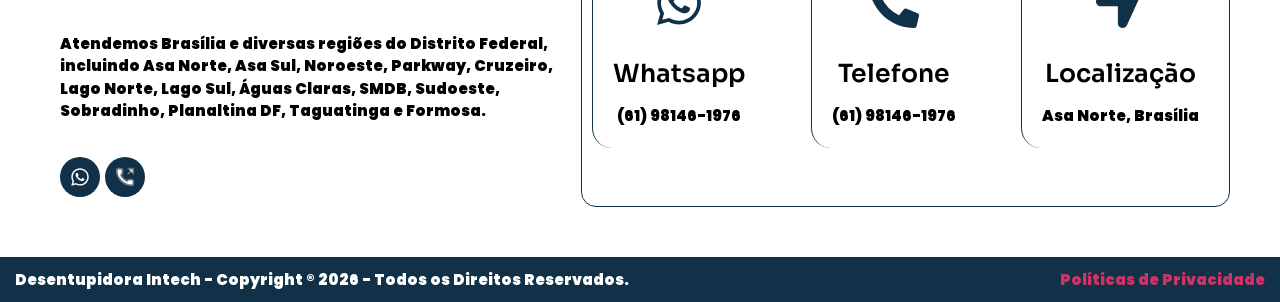
==== commit fb3d00e7: "Add files via upload" ====
--- a/index.html
+++ b/index.html
@@ -15,50 +15,39 @@
 
   gtag('config', 'AW-18126206934');
 
-  // Rastreamento de conversão do Google Ads nos cliques de WhatsApp e Telefone
+  // Rastreamento de conversão do Google Ads nos cliques de WhatsApp
   document.addEventListener("DOMContentLoaded", function() {
-    const conversionId = 'AW-18126206934';
-    const labelWhatsApp = '0brXCKnv4bAcENbvn8ND'; // Label do WhatsApp
-    const labelPhone = '0brXCKnv4bAcENbvn8ND';    // Label do Telefone (pode alterar se criar tag separada)
-
     document.addEventListener("click", function(event) {
       const link = event.target.closest("a");
-      if (!link) return;
+      if (link && (link.href.includes("wa.me") || link.href.includes("api.whatsapp.com"))) {
+        const url = link.href;
+        const target = link.target;
+        
+        // IMPORTANTE: Altere 'SEU_CONVERSION_LABEL' para o label real gerado no seu painel do Google Ads
+        const conversionId = 'AW-18126206934';
+        const conversionLabel = '0brXCKnv4bAcENbvn8ND'; 
+        const sendTo = `${conversionId}/${conversionLabel}`;
 
-      const url = link.href;
-      const target = link.target;
-      let sendTo = null;
-
-      // Identifica se é WhatsApp ou link de telefone (tel:)
-      if (url.includes("wa.me") || url.includes("api.whatsapp.com")) {
-        sendTo = `${conversionId}/${labelWhatsApp}`;
-      } else if (url.startsWith("tel:") || url.includes("tel:")) {
-        sendTo = `${conversionId}/${labelPhone}`;
-      }
-
-      if (sendTo && typeof gtag === "function") {
-        console.log(`[Google Ads] Rastreando conversão para: ${url} (SendTo: ${sendTo})`);
-
-        // Para links normais que descarregam a página (se não abrirem em nova aba e não forem tel:)
-        if (target !== "_blank" && !url.startsWith("tel:")) {
-          event.preventDefault();
-          let navigated = false;
-          const callback = function() {
-            if (!navigated) {
-              navigated = true;
-              window.location.href = url;
-            }
-          };
-          setTimeout(callback, 1000); // Fallback de segurança (1 segundo)
-          gtag("event", "conversion", {
-            "send_to": sendTo,
-            "event_callback": callback
-          });
-        } else {
-          // Dispara imediatamente para links em nova aba (_blank) ou de ligação (tel:), que não fecham o site
-          gtag("event", "conversion", {
-            "send_to": sendTo
-          });
+        if (typeof gtag === "function") {
+          if (target !== "_blank") {
+            event.preventDefault();
+            let navigated = false;
+            const callback = function() {
+              if (!navigated) {
+                navigated = true;
+                window.location.href = url;
+              }
+            };
+            setTimeout(callback, 1000);
+            gtag("event", "conversion", {
+              "send_to": sendTo,
+              "event_callback": callback
+            });
+          } else {
+            gtag("event", "conversion", {
+              "send_to": sendTo
+            });
+          }
         }
       }
     });
@@ -77,29 +66,17 @@
 <svg aria-hidden="true" class="e-font-icon-svg e-fab-whatsapp" viewBox="0 0 448 512" xmlns="http://www.w3.org/2000/svg"><path d="M380.9 97.1C339 55.1 283.2 32 223.9 32c-122.4 0-222 99.6-222 222 0 39.1 10.2 77.3 29.6 111L0 480l117.7-30.9c32.4 17.7 68.9 27 106.1 27h.1c122.3 0 224.1-99.6 224.1-222 0-59.3-25.2-115-67.1-157zm-157 341.6c-33.2 0-65.7-8.9-94-25.7l-6.7-4-69.8 18.3L72 359.2l-4.4-7c-18.5-29.4-28.2-63.3-28.2-98.2 0-101.7 82.8-184.5 184.6-184.5 49.3 0 95.6 19.2 130.4 54.1 34.8 34.9 56.2 81.2 56.1 130.5 0 101.8-84.9 184.6-186.6 184.6zm101.2-138.2c-5.5-2.8-32.8-16.2-37.9-18-5.1-1.9-8.8-2.8-12.5 2.8-3.7 5.6-14.3 18-17.6 21.8-3.2 3.7-6.5 4.2-12 1.4-32.6-16.3-54-29.1-75.5-66-5.7-9.8 5.7-9.1 16.3-30.3 1.8-3.7.9-6.9-.5-9.7-1.4-2.8-12.5-30.1-17.1-41.2-4.5-10.8-9.1-9.3-12.5-9.5-3.2-.2-6.9-.2-10.6-.2-3.7 0-9.7 1.4-14.8 6.9-5.1 5.6-19.4 19-19.4 46.3 0 27.3 19.9 53.7 22.6 57.4 2.8 3.7 39.1 59.7 94.8 83.8 35.2 15.2 49 16.5 66.6 13.9 10.7-1.6 32.8-13.4 37.4-26.4 4.6-13 4.6-24.1 3.2-26.4-1.3-2.5-5-3.9-10.5-6.6z"></path></svg>					</a>
 </span>
 <span class="elementor-grid-item" role="listitem">
-<a class="elementor-icon elementor-social-icon elementor-social-icon- elementor-repeater-item-e015eed" href="tel:+5561981461976" aria-label="Telefone">
+<a class="elementor-icon elementor-social-icon elementor-social-icon- elementor-repeater-item-e015eed" href="./index.html" aria-label="Telefone">
 <span class="elementor-screen-only"></span>
 <svg xmlns="http://www.w3.org/2000/svg" width="24" height="24" viewBox="0 0 24 24" fill="none" stroke="currentColor" stroke-width="2" stroke-linecap="round" stroke-linejoin="round" class="lucide lucide-phone-outgoing-icon lucide-phone-outgoing"><path d="m16 8 6-6"></path><path d="M22 8V2h-6"></path><path d="M13.832 16.568a1 1 0 0 0 1.213-.303l.355-.465A2 2 0 0 1 17 15h3a2 2 0 0 1 2 2v3a2 2 0 0 1-2 2A18 18 0 0 1 2 4a2 2 0 0 1 2-2h3a2 2 0 0 1 2 2v3a2 2 0 0 1-.8 1.6l-.468.351a1 1 0 0 0-.292 1.233 14 14 0 0 0 6.392 6.384"></path></svg>					</a>
 </span></div></div></div></div><div class="elementor-element elementor-element-efd485d e-flex e-con-boxed wpr-particle-no wpr-jarallax-no wpr-parallax-no wpr-sticky-section-no wpr-equal-height-no e-con e-parent" data-id="efd485d" data-element_type="container" data-e-type="container"><div class="e-con-inner"><div class="elementor-element elementor-element-f935038 elementor-widget__width-initial elementor-widget elementor-widget-image" data-id="f935038" data-element_type="widget" data-e-type="widget" data-widget_type="image.default">
 <a href="./index.html" aria-label="Logo Intech">
-<picture><source srcset="images/Design-sem-nome-27-e1754570220677.png.webp" type="image/webp"><img  width="314" height="105" src="images/Design-sem-nome-27-e1754570220677.png" class="attachment-full size-full wp-image-31 webpexpress-processed" alt=""></picture>								</a></div><div class="elementor-element elementor-element-dc0b01c wpr-pointer-none elementor-widget__width-initial wpr-main-menu-align--tabletleft wpr-main-menu-align--mobileleft wpr-sub-icon-caret-down wpr-sub-menu-fx-fade wpr-nav-menu-bp-mobile wpr-mobile-menu-full-width wpr-mobile-menu-item-align-center wpr-mobile-toggle-v1 wpr-sub-divider-yes wpr-mobile-divider-yes elementor-widget elementor-widget-wpr-nav-menu" data-id="dc0b01c" data-element_type="widget" data-e-type="widget" data-settings="{" menu_layout":"horizontal"}"="" data-widget_type="wpr-nav-menu.default"><nav class="wpr-nav-menu-container wpr-nav-menu-horizontal" data-trigger="hover" data-consider-header="" data-scroll-speed="500"><ul id="menu-1-dc0b01c" class="wpr-nav-menu"><li class="menu-item menu-item-type-post_type menu-item-object-page menu-item-home current-menu-item page_item page-item-11 current_page_item menu-item-20"><a href="./index.html" aria-current="page" class="wpr-menu-item wpr-pointer-item wpr-active-menu-item">Início</a></li><li class="menu-item menu-item-type-custom menu-item-object-custom current-menu-item current_page_item menu-item-home menu-item-21"><a href="#sobre" aria-current="page" class="wpr-menu-item wpr-pointer-item wpr-active-menu-item">Sobre</a></li><li class="menu-item menu-item-type-custom menu-item-object-custom current-menu-item current_page_item menu-item-home menu-item-22"><a href="#servicos" aria-current="page" class="wpr-menu-item wpr-pointer-item wpr-active-menu-item">Serviços</a></li><li class="menu-item menu-item-type-post_type menu-item-object-page menu-item-19"><a href="./blog.html" class="wpr-menu-item wpr-pointer-item">Blog</a></li><li class="menu-item menu-item-type-custom menu-item-object-custom current-menu-item current_page_item menu-item-home menu-item-23"><a href="#contato" aria-current="page" class="wpr-menu-item wpr-pointer-item wpr-active-menu-item">Contato</a></li></ul></nav><nav class="wpr-mobile-nav-menu-container"><div class="wpr-mobile-toggle-wrap"><div class="wpr-mobile-toggle"><span class="wpr-mobile-toggle-line"></span><span class="wpr-mobile-toggle-line"></span><span class="wpr-mobile-toggle-line"></span></div></div><ul id="mobile-menu-2-dc0b01c" class="wpr-mobile-nav-menu"><li class="menu-item menu-item-type-post_type menu-item-object-page menu-item-home current-menu-item page_item page-item-11 current_page_item menu-item-20"><a href="./index.html" aria-current="page" class="wpr-mobile-menu-item wpr-active-menu-item">Início</a></li><li class="menu-item menu-item-type-custom menu-item-object-custom current-menu-item current_page_item menu-item-home menu-item-21"><a href="#sobre" aria-current="page" class="wpr-mobile-menu-item wpr-active-menu-item">Sobre</a></li><li class="menu-item menu-item-type-custom menu-item-object-custom current-menu-item current_page_item menu-item-home menu-item-22"><a href="#servicos" aria-current="page" class="wpr-mobile-menu-item wpr-active-menu-item">Serviços</a></li><li class="menu-item menu-item-type-post_type menu-item-object-page menu-item-19"><a href="./blog.html" class="wpr-mobile-menu-item">Blog</a></li><li class="menu-item menu-item-type-custom menu-item-object-custom current-menu-item current_page_item menu-item-home menu-item-23"><a href="#contato" aria-current="page" class="wpr-mobile-menu-item wpr-active-menu-item">Contato</a></li></ul></nav></div></div></div></div><div data-elementor-type="wp-page" data-elementor-id="11" class="elementor elementor-11"><div class="elementor-element elementor-element-0b2ec2d e-flex e-con-boxed wpr-particle-no wpr-jarallax-no wpr-parallax-no wpr-sticky-section-no wpr-equal-height-no e-con e-parent" data-id="0b2ec2d" data-element_type="container" data-e-type="container" data-settings="{&quot;background_background&quot;:&quot;classic&quot;}"><div class="e-con-inner"><div class="elementor-element elementor-element-b44abd2 e-con-full e-flex wpr-particle-no wpr-jarallax-no wpr-parallax-no wpr-sticky-section-no wpr-equal-height-no  e-con e-child" data-id="b44abd2" data-element_type="container" data-e-type="container" data-aos="fade-right" data-settings="{&quot;animation&quot;:&quot;fadeinleft&quot;}"><div class="elementor-element elementor-element-69125d1 elementor-widget elementor-widget-heading" data-id="69125d1" data-element_type="widget" data-e-type="widget" data-widget_type="heading.default"><h2 class="elementor-heading-title elementor-size-default"><span style="color: #103147">Desentupidora</span> <span style="color: #103147">Intech</span> – Soluções Rápidas e Eficientes em <span style="color: #103147">Desentupimento</span> no DF</h2></div><div class="elementor-element elementor-element-f39e817 elementor-widget elementor-widget-text-editor" data-id="f39e817" data-element_type="widget" data-e-type="widget" data-widget_type="text-editor.default"><p><strong>Atendimento em Brasília, Asa Norte, Asa Sul, Noroeste, Parkway, Cruzeiro, Lago Norte, Lago Sul, Águas Claras, SMDB, Sudoeste, Sobradinho, Planaltina DF, Taguatinga e Formosa.</p></div><div class="hero-cta-buttons-flex" style="display: flex; flex-wrap: wrap; gap: 15px; align-items: center; margin-top: 15px; margin-bottom: 15px;">
-  <!-- Botão WhatsApp Original -->
-  <div class="elementor-element elementor-element-62b8686 elementor-align-justify elementor-widget__width-initial elementor-widget-tablet__width-inherit elementor-widget-mobile__width-inherit  elementor-widget elementor-widget-button" data-id="62b8686" data-element_type="widget" data-e-type="widget" data-settings="{&quot;_animation&quot;:&quot;bouncein&quot;}" data-widget_type="button.default" style="margin: 0; width: auto;">
-    <a class="elementor-button elementor-button-link elementor-size-sm elementor-animation-grow" href="https://wa.me/5561981461976?text=Ol%C3%A1%2C%20vim%20pelo%20site%20da%20Desentupidora%20Intech%20e%20gostaria%20de%20um%20or%C3%A7amento!" target="_blank" rel="noopener">
-      <span class="elementor-button-content-wrapper">
-        <span class="elementor-button-text">Faça seu Orçamento</span>
-      </span>
-    </a>
-  </div>
-  
-  <!-- Botão Telefone Emergência -->
-  <div style="margin: 0; display: inline-block;">
-    <a class="elementor-button elementor-button-link elementor-size-sm elementor-animation-grow" href="tel:+5561981461976" style="background-color: #ff3b30; color: #fff; display: flex; align-items: center; justify-content: center; gap: 8px; font-weight: bold; padding: 12px 24px; border-radius: 4px; text-decoration: none; box-shadow: 0 4px 10px rgba(255, 59, 48, 0.3);">
-      <svg xmlns="http://www.w3.org/2000/svg" width="16" height="16" viewBox="0 0 24 24" fill="none" stroke="currentColor" stroke-width="2" stroke-linecap="round" stroke-linejoin="round" class="lucide lucide-phone" style="min-width: 16px;"><path d="M22 16.92v3a2 2 0 0 1-2.18 2 19.79 19.79 0 0 1-8.63-3.07 19.5 19.5 0 0 1-6-6 19.79 19.79 0 0 1-3.07-8.67A2 2 0 0 1 4.11 2h3a2 2 0 0 1 2 1.72 12.84 12.84 0 0 0 .7 2.81 2 2 0 0 1-.45 2.11L8.09 9.91a16 16 0 0 0 6 6l1.27-1.27a2 2 0 0 1 2.11-.45 12.84 12.84 0 0 0 2.81.7A2 2 0 0 1 22 16.92z"/></svg>
-      <span>Ligue Agora (Atendimento 24h)</span>
-    </a>
-  </div>
-</div><div class="elementor-element elementor-element-8a6b139 elementor-icon-list--layout-traditional elementor-list-item-link-full_width elementor-widget elementor-widget-icon-list" data-id="8a6b139" data-element_type="widget" data-e-type="widget" data-widget_type="icon-list.default"><ul class="elementor-icon-list-items"><li class="elementor-icon-list-item">
+<picture><source srcset="images/Design-sem-nome-27-e1754570220677.png.webp" type="image/webp"><img  width="314" height="105" src="images/Design-sem-nome-27-e1754570220677.png" class="attachment-full size-full wp-image-31 webpexpress-processed" alt=""></picture>								</a></div><div class="elementor-element elementor-element-dc0b01c wpr-pointer-none elementor-widget__width-initial wpr-main-menu-align--tabletleft wpr-main-menu-align--mobileleft wpr-sub-icon-caret-down wpr-sub-menu-fx-fade wpr-nav-menu-bp-mobile wpr-mobile-menu-full-width wpr-mobile-menu-item-align-center wpr-mobile-toggle-v1 wpr-sub-divider-yes wpr-mobile-divider-yes elementor-widget elementor-widget-wpr-nav-menu" data-id="dc0b01c" data-element_type="widget" data-e-type="widget" data-settings="{" menu_layout":"horizontal"}"="" data-widget_type="wpr-nav-menu.default"><nav class="wpr-nav-menu-container wpr-nav-menu-horizontal" data-trigger="hover" data-consider-header="" data-scroll-speed="500"><ul id="menu-1-dc0b01c" class="wpr-nav-menu"><li class="menu-item menu-item-type-post_type menu-item-object-page menu-item-home current-menu-item page_item page-item-11 current_page_item menu-item-20"><a href="./index.html" aria-current="page" class="wpr-menu-item wpr-pointer-item wpr-active-menu-item">Início</a></li><li class="menu-item menu-item-type-custom menu-item-object-custom current-menu-item current_page_item menu-item-home menu-item-21"><a href="#sobre" aria-current="page" class="wpr-menu-item wpr-pointer-item wpr-active-menu-item">Sobre</a></li><li class="menu-item menu-item-type-custom menu-item-object-custom current-menu-item current_page_item menu-item-home menu-item-22"><a href="#servicos" aria-current="page" class="wpr-menu-item wpr-pointer-item wpr-active-menu-item">Serviços</a></li><li class="menu-item menu-item-type-post_type menu-item-object-page menu-item-19"><a href="./blog.html" class="wpr-menu-item wpr-pointer-item">Blog</a></li><li class="menu-item menu-item-type-custom menu-item-object-custom current-menu-item current_page_item menu-item-home menu-item-23"><a href="#contato" aria-current="page" class="wpr-menu-item wpr-pointer-item wpr-active-menu-item">Contato</a></li></ul></nav><nav class="wpr-mobile-nav-menu-container"><div class="wpr-mobile-toggle-wrap"><div class="wpr-mobile-toggle"><span class="wpr-mobile-toggle-line"></span><span class="wpr-mobile-toggle-line"></span><span class="wpr-mobile-toggle-line"></span></div></div><ul id="mobile-menu-2-dc0b01c" class="wpr-mobile-nav-menu"><li class="menu-item menu-item-type-post_type menu-item-object-page menu-item-home current-menu-item page_item page-item-11 current_page_item menu-item-20"><a href="./index.html" aria-current="page" class="wpr-mobile-menu-item wpr-active-menu-item">Início</a></li><li class="menu-item menu-item-type-custom menu-item-object-custom current-menu-item current_page_item menu-item-home menu-item-21"><a href="#sobre" aria-current="page" class="wpr-mobile-menu-item wpr-active-menu-item">Sobre</a></li><li class="menu-item menu-item-type-custom menu-item-object-custom current-menu-item current_page_item menu-item-home menu-item-22"><a href="#servicos" aria-current="page" class="wpr-mobile-menu-item wpr-active-menu-item">Serviços</a></li><li class="menu-item menu-item-type-post_type menu-item-object-page menu-item-19"><a href="./blog.html" class="wpr-mobile-menu-item">Blog</a></li><li class="menu-item menu-item-type-custom menu-item-object-custom current-menu-item current_page_item menu-item-home menu-item-23"><a href="#contato" aria-current="page" class="wpr-mobile-menu-item wpr-active-menu-item">Contato</a></li></ul></nav></div></div></div></div><div data-elementor-type="wp-page" data-elementor-id="11" class="elementor elementor-11"><div class="elementor-element elementor-element-0b2ec2d e-flex e-con-boxed wpr-particle-no wpr-jarallax-no wpr-parallax-no wpr-sticky-section-no wpr-equal-height-no e-con e-parent" data-id="0b2ec2d" data-element_type="container" data-e-type="container" data-settings="{&quot;background_background&quot;:&quot;classic&quot;}"><div class="e-con-inner"><div class="elementor-element elementor-element-b44abd2 e-con-full e-flex wpr-particle-no wpr-jarallax-no wpr-parallax-no wpr-sticky-section-no wpr-equal-height-no  e-con e-child" data-id="b44abd2" data-element_type="container" data-e-type="container" data-aos="fade-right" data-settings="{&quot;animation&quot;:&quot;fadeinleft&quot;}"><div class="elementor-element elementor-element-69125d1 elementor-widget elementor-widget-heading" data-id="69125d1" data-element_type="widget" data-e-type="widget" data-widget_type="heading.default"><h2 class="elementor-heading-title elementor-size-default"><span style="color: #103147">Desentupidora</span> <span style="color: #103147">Intech</span> – Soluções Rápidas e Eficientes em <span style="color: #103147">Desentupimento</span> no DF</h2></div><div class="elementor-element elementor-element-f39e817 elementor-widget elementor-widget-text-editor" data-id="f39e817" data-element_type="widget" data-e-type="widget" data-widget_type="text-editor.default"><p><strong>Atendimento em Brasília, Asa Norte, Asa Sul, Noroeste, Parkway, Cruzeiro, Lago Norte, Lago Sul, Águas Claras, SMDB, Sudoeste, Sobradinho, Planaltina DF, Taguatinga e Formosa.</p></div><div class="elementor-element elementor-element-62b8686 elementor-align-justify elementor-widget__width-initial elementor-widget-tablet__width-inherit elementor-widget-mobile__width-inherit  elementor-widget elementor-widget-button" data-id="62b8686" data-element_type="widget" data-e-type="widget" data-settings="{&quot;_animation&quot;:&quot;bouncein&quot;}" data-widget_type="button.default">
+<a class="elementor-button elementor-button-link elementor-size-sm elementor-animation-grow" href="https://wa.me/5561981461976?text=Ol%C3%A1%2C%20vim%20pelo%20site%20da%20Desentupidora%20Intech%20e%20gostaria%20de%20um%20or%C3%A7amento!" target="_blank" rel="noopener">
+<span class="elementor-button-content-wrapper">
+<span class="elementor-button-text">Faça seu Orçamento</span>
+</span>
+</a></div><div class="elementor-element elementor-element-8a6b139 elementor-icon-list--layout-traditional elementor-list-item-link-full_width elementor-widget elementor-widget-icon-list" data-id="8a6b139" data-element_type="widget" data-e-type="widget" data-widget_type="icon-list.default"><ul class="elementor-icon-list-items"><li class="elementor-icon-list-item">
 <span class="elementor-icon-list-icon">
 <svg aria-hidden="true" class="e-font-icon-svg e-fas-check-circle" viewBox="0 0 512 512" xmlns="http://www.w3.org/2000/svg"><path d="M504 256c0 136.967-111.033 248-248 248S8 392.967 8 256 119.033 8 256 8s248 111.033 248 248zM227.314 387.314l184-184c6.248-6.248 6.248-16.379 0-22.627l-22.627-22.627c-6.248-6.249-16.379-6.249-22.628 0L216 308.118l-70.059-70.059c-6.248-6.248-16.379-6.248-22.628 0l-22.627 22.627c-6.248 6.248-6.248 16.379 0 22.627l104 104c6.249 6.249 16.379 6.249 22.628.001z"></path></svg>						</span>
 <span class="elementor-icon-list-text">Resultados comprovados</span></li></ul></div></div><div class="elementor-element elementor-element-6c5445b e-con-full e-flex wpr-particle-no wpr-jarallax-no wpr-parallax-no wpr-sticky-section-no wpr-equal-height-no e-con e-child" data-id="6c5445b" data-element_type="container" data-e-type="container" data-aos="fade-left"></div></div></div><div class="elementor-element elementor-element-b676813 e-flex e-con-boxed wpr-particle-no wpr-jarallax-no wpr-parallax-no wpr-sticky-section-no wpr-equal-height-no e-con e-parent" data-id="b676813" data-element_type="container" data-e-type="container" data-aos="fade-up"><div class="e-con-inner"><div class="elementor-element elementor-element-c5dfa5e  elementor-widget elementor-widget-heading" data-id="c5dfa5e" data-element_type="widget" data-e-type="widget" data-settings="{&quot;_animation&quot;:&quot;fadeinup&quot;}" data-widget_type="heading.default"><h2 class="elementor-heading-title elementor-size-default"><span style="color: #103147">Desentupidora Intech</span> – Especialistas em <span style="color: #103147">Desentupimento</span></h2></div><div class="elementor-element elementor-element-0fa75f6 e-grid e-con-full wpr-particle-no wpr-jarallax-no wpr-parallax-no wpr-sticky-section-no wpr-equal-height-no e-con e-child" data-id="0fa75f6" data-element_type="container" data-e-type="container" data-settings="{&quot;animation&quot;:&quot;none&quot;}"><div class="elementor-element elementor-element-0557ddf elementor-view-stacked elementor-shape-circle elementor-position-block-start elementor-mobile-position-block-start  elementor-widget elementor-widget-icon-box" data-id="0557ddf" data-element_type="widget" data-e-type="widget" data-settings="{&quot;_animation&quot;:&quot;fadeinleft&quot;}" data-widget_type="icon-box.default"><div class="elementor-icon-box-wrapper"><div class="elementor-icon-box-icon">
@@ -240,7 +217,7 @@
 <svg aria-hidden="true" class="e-font-icon-svg e-fab-whatsapp" viewBox="0 0 448 512" xmlns="http://www.w3.org/2000/svg"><path d="M380.9 97.1C339 55.1 283.2 32 223.9 32c-122.4 0-222 99.6-222 222 0 39.1 10.2 77.3 29.6 111L0 480l117.7-30.9c32.4 17.7 68.9 27 106.1 27h.1c122.3 0 224.1-99.6 224.1-222 0-59.3-25.2-115-67.1-157zm-157 341.6c-33.2 0-65.7-8.9-94-25.7l-6.7-4-69.8 18.3L72 359.2l-4.4-7c-18.5-29.4-28.2-63.3-28.2-98.2 0-101.7 82.8-184.5 184.6-184.5 49.3 0 95.6 19.2 130.4 54.1 34.8 34.9 56.2 81.2 56.1 130.5 0 101.8-84.9 184.6-186.6 184.6zm101.2-138.2c-5.5-2.8-32.8-16.2-37.9-18-5.1-1.9-8.8-2.8-12.5 2.8-3.7 5.6-14.3 18-17.6 21.8-3.2 3.7-6.5 4.2-12 1.4-32.6-16.3-54-29.1-75.5-66-5.7-9.8 5.7-9.1 16.3-30.3 1.8-3.7.9-6.9-.5-9.7-1.4-2.8-12.5-30.1-17.1-41.2-4.5-10.8-9.1-9.3-12.5-9.5-3.2-.2-6.9-.2-10.6-.2-3.7 0-9.7 1.4-14.8 6.9-5.1 5.6-19.4 19-19.4 46.3 0 27.3 19.9 53.7 22.6 57.4 2.8 3.7 39.1 59.7 94.8 83.8 35.2 15.2 49 16.5 66.6 13.9 10.7-1.6 32.8-13.4 37.4-26.4 4.6-13 4.6-24.1 3.2-26.4-1.3-2.5-5-3.9-10.5-6.6z"></path></svg>						</span>
 <span class="elementor-icon-list-text">(61) 98146-1976</span>
 </a></li><li class="elementor-icon-list-item">
-<a href="tel:+5561981461976"><span class="elementor-icon-list-icon">
+<a href="tel:5561981461976"><span class="elementor-icon-list-icon">
 <svg aria-hidden="true" class="e-font-icon-svg e-fas-phone-alt" viewBox="0 0 512 512" xmlns="http://www.w3.org/2000/svg"><path d="M497.39 361.8l-112-48a24 24 0 0 0-28 6.9l-49.6 60.6A370.66 370.66 0 0 1 130.6 204.11l60.6-49.6a23.94 23.94 0 0 0 6.9-28l-48-112A24.16 24.16 0 0 0 122.6.61l-104 24A24 24 0 0 0 0 48c0 256.5 207.9 464 464 464a24 24 0 0 0 23.4-18.6l24-104a24.29 24.29 0 0 0-14.01-27.6z"></path></svg>						</span>
 <span class="elementor-icon-list-text">(61) 98146-1976</span>
 </a></li><li class="elementor-icon-list-item">
@@ -257,7 +234,7 @@
 <svg aria-hidden="true" class="e-font-icon-svg e-fab-whatsapp" viewBox="0 0 448 512" xmlns="http://www.w3.org/2000/svg"><path d="M380.9 97.1C339 55.1 283.2 32 223.9 32c-122.4 0-222 99.6-222 222 0 39.1 10.2 77.3 29.6 111L0 480l117.7-30.9c32.4 17.7 68.9 27 106.1 27h.1c122.3 0 224.1-99.6 224.1-222 0-59.3-25.2-115-67.1-157zm-157 341.6c-33.2 0-65.7-8.9-94-25.7l-6.7-4-69.8 18.3L72 359.2l-4.4-7c-18.5-29.4-28.2-63.3-28.2-98.2 0-101.7 82.8-184.5 184.6-184.5 49.3 0 95.6 19.2 130.4 54.1 34.8 34.9 56.2 81.2 56.1 130.5 0 101.8-84.9 184.6-186.6 184.6zm101.2-138.2c-5.5-2.8-32.8-16.2-37.9-18-5.1-1.9-8.8-2.8-12.5 2.8-3.7 5.6-14.3 18-17.6 21.8-3.2 3.7-6.5 4.2-12 1.4-32.6-16.3-54-29.1-75.5-66-5.7-9.8 5.7-9.1 16.3-30.3 1.8-3.7.9-6.9-.5-9.7-1.4-2.8-12.5-30.1-17.1-41.2-4.5-10.8-9.1-9.3-12.5-9.5-3.2-.2-6.9-.2-10.6-.2-3.7 0-9.7 1.4-14.8 6.9-5.1 5.6-19.4 19-19.4 46.3 0 27.3 19.9 53.7 22.6 57.4 2.8 3.7 39.1 59.7 94.8 83.8 35.2 15.2 49 16.5 66.6 13.9 10.7-1.6 32.8-13.4 37.4-26.4 4.6-13 4.6-24.1 3.2-26.4-1.3-2.5-5-3.9-10.5-6.6z"></path></svg>					</a>
 </span>
 <span class="elementor-grid-item" role="listitem">
-<a class="elementor-icon elementor-social-icon elementor-social-icon- elementor-repeater-item-e015eed" href="tel:+5561981461976" aria-label="Telefone">
+<a class="elementor-icon elementor-social-icon elementor-social-icon- elementor-repeater-item-e015eed" href="tel:5561981461976" aria-label="Telefone">
 <span class="elementor-screen-only"></span>
 <svg xmlns="http://www.w3.org/2000/svg" width="24" height="24" viewBox="0 0 24 24" fill="none" stroke="currentColor" stroke-width="2" stroke-linecap="round" stroke-linejoin="round" class="lucide lucide-phone-outgoing-icon lucide-phone-outgoing"><path d="m16 8 6-6"></path><path d="M22 8V2h-6"></path><path d="M13.832 16.568a1 1 0 0 0 1.213-.303l.355-.465A2 2 0 0 1 17 15h3a2 2 0 0 1 2 2v3a2 2 0 0 1-2 2A18 18 0 0 1 2 4a2 2 0 0 1 2-2h3a2 2 0 0 1 2 2v3a2 2 0 0 1-.8 1.6l-.468.351a1 1 0 0 0-.292 1.233 14 14 0 0 0 6.392 6.384"></path></svg>					</a>
 </span></div></div></div><div class="elementor-element elementor-element-73bd87e e-con-full e-flex wpr-particle-no wpr-jarallax-no wpr-parallax-no wpr-sticky-section-no wpr-equal-height-no e-con e-child" data-id="73bd87e" data-element_type="container" data-e-type="container"><div class="elementor-element elementor-element-bdd3e6a elementor-widget-mobile__width-inherit elementor-view-default elementor-position-block-start elementor-mobile-position-block-start elementor-widget elementor-widget-icon-box" data-id="bdd3e6a" data-element_type="widget" data-e-type="widget" data-widget_type="icon-box.default"><div class="elementor-icon-box-wrapper"><div class="elementor-icon-box-icon">
@@ -266,9 +243,9 @@
 <a href="https://wa.me/5561981461976?text=Ol%C3%A1%2C%20vim%20pelo%20site%20da%20Desentupidora%20Intech%20e%20gostaria%20de%20um%20or%C3%A7amento!">
 Whatsapp						</a></h3><p class="elementor-icon-box-description">
 (61) 98146-1976</p></div></div></div><div class="elementor-element elementor-element-28844c6 elementor-widget-mobile__width-inherit elementor-view-default elementor-position-block-start elementor-mobile-position-block-start elementor-widget elementor-widget-icon-box" data-id="28844c6" data-element_type="widget" data-e-type="widget" data-widget_type="icon-box.default"><div class="elementor-icon-box-wrapper"><div class="elementor-icon-box-icon">
-<a href="tel:+5561981461976" class="elementor-icon" tabindex="-1" aria-label="Telefone">
+<a href="tel:5561981461976" class="elementor-icon" tabindex="-1" aria-label="Telefone">
 <svg aria-hidden="true" class="e-font-icon-svg e-fas-phone-alt" viewBox="0 0 512 512" xmlns="http://www.w3.org/2000/svg"><path d="M497.39 361.8l-112-48a24 24 0 0 0-28 6.9l-49.6 60.6A370.66 370.66 0 0 1 130.6 204.11l60.6-49.6a23.94 23.94 0 0 0 6.9-28l-48-112A24.16 24.16 0 0 0 122.6.61l-104 24A24 24 0 0 0 0 48c0 256.5 207.9 464 464 464a24 24 0 0 0 23.4-18.6l24-104a24.29 24.29 0 0 0-14.01-27.6z"></path></svg>				</a></div><div class="elementor-icon-box-content"><h3 class="elementor-icon-box-title">
-<a href="tel:+5561981461976">
+<a href="tel:5561981461976">
 Telefone						</a></h3><p class="elementor-icon-box-description">
 (61) 98146-1976</p></div></div></div><div class="elementor-element elementor-element-8d43437 elementor-widget-mobile__width-inherit elementor-view-default elementor-position-block-start elementor-mobile-position-block-start elementor-widget elementor-widget-icon-box" data-id="8d43437" data-element_type="widget" data-e-type="widget" data-widget_type="icon-box.default"><div class="elementor-icon-box-wrapper"><div class="elementor-icon-box-icon">
 <a href="#contato" class="elementor-icon" tabindex="-1" aria-label="Localização ">
@@ -278,7 +255,6 @@
 Asa Norte, Brasília</p></div></div></div></div></div></div><div class="elementor-element elementor-element-78ff075 e-flex e-con-boxed wpr-particle-no wpr-jarallax-no wpr-parallax-no wpr-sticky-section-no wpr-equal-height-no e-con e-parent" data-id="78ff075" data-element_type="container" data-e-type="container" data-settings="{" background_background":"classic"}"=""><div class="e-con-inner"><div class="elementor-element elementor-element-db58ed1 elementor-widget elementor-widget-heading" data-id="db58ed1" data-element_type="widget" data-e-type="widget" data-widget_type="heading.default"><h2 class="elementor-heading-title elementor-size-default">Desentupidora Intech - Copyright ® 2026 - Todos os Direitos Reservados.</h2></div><div class="elementor-element elementor-element-e227b57 elementor-widget elementor-widget-heading" data-id="e227b57" data-element_type="widget" data-e-type="widget" data-widget_type="heading.default"><h2 class="elementor-heading-title elementor-size-default"><a href="./privacy-policy.html">Políticas de Privacidade</a></h2></div></div></div></div> <script type="speculationrules">{"prefetch":[{"source":"document","where":{"and":[{"href_matches":"/*"},{"not":{"href_matches":["/wp-*.php","/wp-admin/*","/wp-content/uploads/*","/wp-content/*","/wp-content/plugins/*","/wp-content/themes/hello-elementor/*","/*\\?(.+)"]}},{"not":{"selector_matches":"a[rel~=\"nofollow\"]"}},{"not":{"selector_matches":".no-prefetch, .no-prefetch a"}}]},"eagerness":"conservative"}]}</script>  <script data-cfasync="false" src="js/frontend.min.js" id="wpr-addons-js-js"></script> <script data-no-optimize="1">window.lazyLoadOptions=Object.assign({},{threshold:300},window.lazyLoadOptions||{});!function(t,e){"object"==typeof exports&&"undefined"!=typeof module?module.exports=e():"function"==typeof define&&define.amd?define(e):(t="undefined"!=typeof globalThis?globalThis:t||self).LazyLoad=e()}(this,function(){"use strict";function e(){return(e=Object.assign||function(t){for(var e=1;e<arguments.length;e++){var n,a=arguments[e];for(n in a)Object.prototype.hasOwnProperty.call(a,n)&&(t[n]=a[n])}return t}).apply(this,arguments)}function o(t){return e({},at,t)}function l(t,e){return t.getAttribute(gt+e)}function c(t){return l(t,vt)}function s(t,e){return function(t,e,n){e=gt+e;null!==n?t.setAttribute(e,n):t.removeAttribute(e)}(t,vt,e)}function i(t){return s(t,null),0}function r(t){return null===c(t)}function u(t){return c(t)===_t}function d(t,e,n,a){t&&(void 0===a?void 0===n?t(e):t(e,n):t(e,n,a))}function f(t,e){et?t.classList.add(e):t.className+=(t.className?" ":"")+e}function _(t,e){et?t.classList.remove(e):t.className=t.className.replace(new RegExp("(^|\\s+)"+e+"(\\s+|$)")," ").replace(/^\s+/,"").replace(/\s+$/,"")}function g(t){return t.llTempImage}function v(t,e){!e||(e=e._observer)&&e.unobserve(t)}function b(t,e){t&&(t.loadingCount+=e)}function p(t,e){t&&(t.toLoadCount=e)}function n(t){for(var e,n=[],a=0;e=t.children[a];a+=1)"SOURCE"===e.tagName&&n.push(e);return n}function h(t,e){(t=t.parentNode)&&"PICTURE"===t.tagName&&n(t).forEach(e)}function a(t,e){n(t).forEach(e)}function m(t){return!!t[lt]}function E(t){return t[lt]}function I(t){return delete t[lt]}function y(e,t){var n;m(e)||(n={},t.forEach(function(t){n[t]=e.getAttribute(t)}),e[lt]=n)}function L(a,t){var o;m(a)&&(o=E(a),t.forEach(function(t){var e,n;e=a,(t=o[n=t])?e.setAttribute(n,t):e.removeAttribute(n)}))}function k(t,e,n){f(t,e.class_loading),s(t,st),n&&(b(n,1),d(e.callback_loading,t,n))}function A(t,e,n){n&&t.setAttribute(e,n)}function O(t,e){A(t,rt,l(t,e.data_sizes)),A(t,it,l(t,e.data_srcset)),A(t,ot,l(t,e.data_src))}function w(t,e,n){var a=l(t,e.data_bg_multi),o=l(t,e.data_bg_multi_hidpi);(a=nt&&o?o:a)&&(t.style.backgroundImage=a,n=n,f(t=t,(e=e).class_applied),s(t,dt),n&&(e.unobserve_completed&&v(t,e),d(e.callback_applied,t,n)))}function x(t,e){!e||0<e.loadingCount||0<e.toLoadCount||d(t.callback_finish,e)}function M(t,e,n){t.addEventListener(e,n),t.llEvLisnrs[e]=n}function N(t){return!!t.llEvLisnrs}function z(t){if(N(t)){var e,n,a=t.llEvLisnrs;for(e in a){var o=a[e];n=e,o=o,t.removeEventListener(n,o)}delete t.llEvLisnrs}}function C(t,e,n){var a;delete t.llTempImage,b(n,-1),(a=n)&&--a.toLoadCount,_(t,e.class_loading),e.unobserve_completed&&v(t,n)}function R(i,r,c){var l=g(i)||i;N(l)||function(t,e,n){N(t)||(t.llEvLisnrs={});var a="VIDEO"===t.tagName?"loadeddata":"load";M(t,a,e),M(t,"error",n)}(l,function(t){var e,n,a,o;n=r,a=c,o=u(e=i),C(e,n,a),f(e,n.class_loaded),s(e,ut),d(n.callback_loaded,e,a),o||x(n,a),z(l)},function(t){var e,n,a,o;n=r,a=c,o=u(e=i),C(e,n,a),f(e,n.class_error),s(e,ft),d(n.callback_error,e,a),o||x(n,a),z(l)})}function T(t,e,n){var a,o,i,r,c;t.llTempImage=document.createElement("IMG"),R(t,e,n),m(c=t)||(c[lt]={backgroundImage:c.style.backgroundImage}),i=n,r=l(a=t,(o=e).data_bg),c=l(a,o.data_bg_hidpi),(r=nt&&c?c:r)&&(a.style.backgroundImage='url("'.concat(r,'")'),g(a).setAttribute(ot,r),k(a,o,i)),w(t,e,n)}function G(t,e,n){var a;R(t,e,n),a=e,e=n,(t=Et[(n=t).tagName])&&(t(n,a),k(n,a,e))}function D(t,e,n){var a;a=t,(-1<It.indexOf(a.tagName)?G:T)(t,e,n)}function S(t,e,n){var a;t.setAttribute("loading","lazy"),R(t,e,n),a=e,(e=Et[(n=t).tagName])&&e(n,a),s(t,_t)}function V(t){t.removeAttribute(ot),t.removeAttribute(it),t.removeAttribute(rt)}function j(t){h(t,function(t){L(t,mt)}),L(t,mt)}function F(t){var e;(e=yt[t.tagName])?e(t):m(e=t)&&(t=E(e),e.style.backgroundImage=t.backgroundImage)}function P(t,e){var n;F(t),n=e,r(e=t)||u(e)||(_(e,n.class_entered),_(e,n.class_exited),_(e,n.class_applied),_(e,n.class_loading),_(e,n.class_loaded),_(e,n.class_error)),i(t),I(t)}function U(t,e,n,a){var o;n.cancel_on_exit&&(c(t)!==st||"IMG"===t.tagName&&(z(t),h(o=t,function(t){V(t)}),V(o),j(t),_(t,n.class_loading),b(a,-1),i(t),d(n.callback_cancel,t,e,a)))}function $(t,e,n,a){var o,i,r=(i=t,0<=bt.indexOf(c(i)));s(t,"entered"),f(t,n.class_entered),_(t,n.class_exited),o=t,i=a,n.unobserve_entered&&v(o,i),d(n.callback_enter,t,e,a),r||D(t,n,a)}function q(t){return t.use_native&&"loading"in HTMLImageElement.prototype}function H(t,o,i){t.forEach(function(t){return(a=t).isIntersecting||0<a.intersectionRatio?$(t.target,t,o,i):(e=t.target,n=t,a=o,t=i,void(r(e)||(f(e,a.class_exited),U(e,n,a,t),d(a.callback_exit,e,n,t))));var e,n,a})}function B(e,n){var t;tt&&!q(e)&&(n._observer=new IntersectionObserver(function(t){H(t,e,n)},{root:(t=e).container===document?null:t.container,rootMargin:t.thresholds||t.threshold+"px"}))}function J(t){return Array.prototype.slice.call(t)}function K(t){return t.container.querySelectorAll(t.elements_selector)}function Q(t){return c(t)===ft}function W(t,e){return e=t||K(e),J(e).filter(r)}function X(e,t){var n;(n=K(e),J(n).filter(Q)).forEach(function(t){_(t,e.class_error),i(t)}),t.update()}function t(t,e){var n,a,t=o(t);this._settings=t,this.loadingCount=0,B(t,this),n=t,a=this,Y&&window.addEventListener("online",function(){X(n,a)}),this.update(e)}var Y="undefined"!=typeof window,Z=Y&&!("onscroll"in window)||"undefined"!=typeof navigator&&/(gle|ing|ro)bot|crawl|spider/i.test(navigator.userAgent),tt=Y&&"IntersectionObserver"in window,et=Y&&"classList"in document.createElement("p"),nt=Y&&1<window.devicePixelRatio,at={elements_selector:".lazy",container:Z||Y?document:null,threshold:300,thresholds:null,data_src:"src",data_srcset:"srcset",data_sizes:"sizes",data_bg:"bg",data_bg_hidpi:"bg-hidpi",data_bg_multi:"bg-multi",data_bg_multi_hidpi:"bg-multi-hidpi",data_poster:"poster",class_applied:"applied",class_loading:"litespeed-loading",class_loaded:"litespeed-loaded",class_error:"error",class_entered:"entered",class_exited:"exited",unobserve_completed:!0,unobserve_entered:!1,cancel_on_exit:!0,callback_enter:null,callback_exit:null,callback_applied:null,callback_loading:null,callback_loaded:null,callback_error:null,callback_finish:null,callback_cancel:null,use_native:!1},ot="src",it="srcset",rt="sizes",ct="poster",lt="llOriginalAttrs",st="loading",ut="loaded",dt="applied",ft="error",_t="native",gt="data-",vt="ll-status",bt=[st,ut,dt,ft],pt=[ot],ht=[ot,ct],mt=[ot,it,rt],Et={IMG:function(t,e){h(t,function(t){y(t,mt),O(t,e)}),y(t,mt),O(t,e)},IFRAME:function(t,e){y(t,pt),A(t,ot,l(t,e.data_src))},VIDEO:function(t,e){a(t,function(t){y(t,pt),A(t,ot,l(t,e.data_src))}),y(t,ht),A(t,ct,l(t,e.data_poster)),A(t,ot,l(t,e.data_src)),t.load()}},It=["IMG","IFRAME","VIDEO"],yt={IMG:j,IFRAME:function(t){L(t,pt)},VIDEO:function(t){a(t,function(t){L(t,pt)}),L(t,ht),t.load()}},Lt=["IMG","IFRAME","VIDEO"];return t.prototype={update:function(t){var e,n,a,o=this._settings,i=W(t,o);{if(p(this,i.length),!Z&&tt)return q(o)?(e=o,n=this,i.forEach(function(t){-1!==Lt.indexOf(t.tagName)&&S(t,e,n)}),void p(n,0)):(t=this._observer,o=i,t.disconnect(),a=t,void o.forEach(function(t){a.observe(t)}));this.loadAll(i)}},destroy:function(){this._observer&&this._observer.disconnect(),K(this._settings).forEach(function(t){I(t)}),delete this._observer,delete this._settings,delete this.loadingCount,delete this.toLoadCount},loadAll:function(t){var e=this,n=this._settings;W(t,n).forEach(function(t){v(t,e),D(t,n,e)})},restoreAll:function(){var e=this._settings;K(e).forEach(function(t){P(t,e)})}},t.load=function(t,e){e=o(e);D(t,e)},t.resetStatus=function(t){i(t)},t}),function(t,e){"use strict";function n(){e.body.classList.add("litespeed_lazyloaded")}function a(){console.log("[LiteSpeed] Start Lazy Load"),o=new LazyLoad(Object.assign({},t.lazyLoadOptions||{},{elements_selector:"[data-lazyloaded]",callback_finish:n})),i=function(){o.update()},t.MutationObserver&&new MutationObserver(i).observe(e.documentElement,{childList:!0,subtree:!0,attributes:!0})}var o,i;t.addEventListener?t.addEventListener("load",a,!1):t.attachEvent("onload",a)}(window,document);</script><script data-optimized="1" src="js/f4416d0578c0c85c411db8313b020c15.js"></script>
 
 
-</a>
 <style>
   details.e-n-accordion-item[open] .e-closed { display: none !important; }
   details.e-n-accordion-item:not([open]) .e-opened { display: none !important; }
@@ -319,157 +295,169 @@
     AOS.init({ duration: 800, once: true });
   });
 </script>
-<!-- Botão Flutuante do WhatsApp Premium -->
-<div id="whatsapp-float-btn" class="whatsapp-float">
-  <div class="whatsapp-badge">1</div>
-  <a href="https://wa.me/5561981461976?text=Ol%C3%A1%2C%20vim%20pelo%20site%20da%20Desentupidora%20Intech%20e%20gostaria%20de%20um%20or%C3%A7amento!" target="_blank" rel="noopener" aria-label="Falar no WhatsApp">
-    <div class="whatsapp-tooltip">Atendimento 24h (Orçamento Grátis!)</div>
-    <div class="whatsapp-icon-wrapper">
-      <svg class="whatsapp-svg" viewBox="0 0 448 512" xmlns="http://www.w3.org/2000/svg">
-        <path d="M380.9 97.1C339 55.1 283.2 32 223.9 32c-122.4 0-222 99.6-222 222 0 39.1 10.2 77.3 29.6 111L0 480l117.7-30.9c32.4 17.7 68.9 27 106.1 27h.1c122.3 0 224.1-99.6 224.1-222 0-59.3-25.2-115-67.1-157zm-157 341.6c-33.2 0-65.7-8.9-94-25.7l-6.7-4-69.8 18.3L72 359.2l-4.4-7c-18.5-29.4-28.2-63.3-28.2-98.2 0-101.7 82.8-184.5 184.6-184.5 49.3 0 95.6 19.2 130.4 54.1 34.8 34.9 56.2 81.2 56.1 130.5 0 101.8-84.9 184.6-186.6 184.6zm101.2-138.2c-5.5-2.8-32.8-16.2-37.9-18-5.1-1.9-8.8-2.8-12.5 2.8-3.7 5.6-14.3 18-17.6 21.8-3.2 3.7-6.5 4.2-12 1.4-32.6-16.3-54-29.1-75.5-66-5.7-9.8 5.7-9.1 16.3-30.3 1.8-3.7.9-6.9-.5-9.7-1.4-2.8-12.5-30.1-17.1-41.2-4.5-10.8-9.1-9.3-12.5-9.5-3.2-.2-6.9-.2-10.6-.2-3.7 0-9.7 1.4-14.8 6.9-5.1 5.6-19.4 19-19.4 46.3 0 27.3 19.9 53.7 22.6 57.4 2.8 3.7 39.1 59.7 94.8 83.8 35.2 15.2 49 16.5 66.6 13.9 10.7-1.6 32.8-13.4 37.4-26.4 4.6-13 4.6-24.1 3.2-26.4-1.3-2.5-5-3.9-10.5-6.6z"></path>
-      </svg>
-    </div>
-  </a>
-</div>
-
 <style>
-  /* WhatsApp Float CSS */
+  html,
+  body {
+    max-width: 100%;
+    overflow-x: clip;
+  }
+  @supports not (overflow-x: clip) {
+    html,
+    body {
+      overflow-x: hidden;
+    }
+  }
+  *,
+  *::before,
+  *::after {
+    box-sizing: border-box;
+  }
+  img,
+  picture,
+  iframe,
+  svg {
+    max-width: 100%;
+  }
+  .elementor,
+  .elementor .e-con,
+  .elementor .e-con-inner,
+  .elementor-widget,
+  .elementor-widget-container {
+    max-width: 100%;
+  }
+  .elementor-custom-embed iframe {
+    width: 100%;
+  }
+  [data-aos="fade-left"],
+  [data-aos="fade-right"] {
+    transform: none !important;
+  }
+  @media (min-width: 1025px) {
+    .elementor-element-b44abd2 {
+      background: #bcc4c6;
+      margin-left: 64px;
+      padding: 44px 36px 40px 44px !important;
+      max-width: 680px !important;
+      border-radius: 0 8px 8px 0;
+      position: relative;
+      z-index: 2;
+    }
+    .elementor-element-b44abd2 .elementor-heading-title,
+    .elementor-element-b44abd2 .elementor-heading-title span {
+      color: #06131a !important;
+    }
+    .elementor-element-b44abd2 .elementor-widget-text-editor,
+    .elementor-element-b44abd2 .elementor-icon-list-text {
+      color: #06131a !important;
+    }
+  }
   .whatsapp-float {
-    position: fixed;
+    position: fixed !important;
+    bottom: max(30px, env(safe-area-inset-bottom));
+    right: max(30px, env(safe-area-inset-right));
+    z-index: 2147483000 !important;
+    display: flex !important;
+    align-items: center;
+    justify-content: center;
     width: 60px;
     height: 60px;
-    bottom: 25px;
-    right: 25px;
     background-color: #25d366;
+    border-radius: 50%;
+    box-shadow: 0 4px 12px rgba(0,0,0,0.3);
+    text-decoration: none;
+    opacity: 1 !important;
+    visibility: visible !important;
+    pointer-events: auto;
+    transition: transform 0.3s ease, box-shadow 0.3s ease;
+    transform: translateZ(0);
+  }
+  .whatsapp-float:hover {
+    transform: scale(1.1);
+    box-shadow: 0 6px 18px rgba(0,0,0,0.4);
+  }
+  .whatsapp-float svg {
+    width: 32px;
+    height: 32px;
+    fill: #fff;
+  }
+  .whatsapp-badge {
+    position: absolute;
+    top: -4px;
+    right: -4px;
+    width: 22px;
+    height: 22px;
+    background-color: #ff0000;
     color: #fff;
-    border-radius: 50px;
-    text-align: center;
-    box-shadow: 0 4px 15px rgba(0, 0, 0, 0.3);
-    z-index: 999999;
+    font-size: 12px;
+    font-weight: 700;
+    border-radius: 50%;
     display: flex;
     align-items: center;
     justify-content: center;
-    text-decoration: none;
-    transition: all 0.3s ease;
-    animation: pulse-whatsapp 2s infinite;
-  }
-
-  .whatsapp-float:hover {
-    background-color: #20ba5a;
-    transform: scale(1.1);
-    box-shadow: 0 6px 20px rgba(0, 0, 0, 0.4);
-  }
-
-  .whatsapp-icon-wrapper {
-    display: flex;
-    align-items: center;
-    justify-content: center;
-    width: 100%;
-    height: 100%;
-  }
-
-  .whatsapp-svg {
-    width: 32px;
-    height: 32px;
-    fill: #fff;
-  }
-
-  /* Badge de Notificação */
-  .whatsapp-badge {
-    position: absolute;
-    top: -2px;
-    right: -2px;
-    background-color: #ff3b30;
-    color: #fff;
-    border-radius: 50%;
-    width: 22px;
-    height: 22px;
-    font-family: Arial, sans-serif;
-    font-size: 12px;
-    font-weight: bold;
-    display: flex;
-    align-items: center;
-    justify-content: center;
-    box-shadow: 0 2px 5px rgba(0,0,0,0.3);
-    animation: shake-badge 3s infinite;
-    z-index: 1000000;
-  }
-
-  /* Tooltip Balão de Conversa */
-  .whatsapp-tooltip {
-    position: absolute;
-    right: 75px;
-    background-color: #fff;
-    color: #333;
-    padding: 8px 15px;
-    border-radius: 8px;
-    font-family: Arial, sans-serif;
-    font-size: 14px;
-    font-weight: bold;
-    box-shadow: 0 4px 15px rgba(0,0,0,0.15);
-    white-space: nowrap;
-    opacity: 0;
-    transform: translateX(20px);
-    transition: all 0.5s ease;
-    pointer-events: none;
-  }
-
-  /* Mostrar tooltip no hover */
-  .whatsapp-float:hover .whatsapp-tooltip {
-    opacity: 1;
-    transform: translateX(0);
-  }
-
-  /* Animação do Botão Pulsando */
-  @keyframes pulse-whatsapp {
-    0% {
-      box-shadow: 0 0 0 0 rgba(37, 211, 102, 0.7);
-    }
-    70% {
-      box-shadow: 0 0 0 15px rgba(37, 211, 102, 0);
-    }
-    100% {
-      box-shadow: 0 0 0 0 rgba(37, 211, 102, 0);
-    }
-  }
-
-  /* Animação tremor no badge */
-  @keyframes shake-badge {
-    0%, 90%, 100% { transform: scale(1); }
-    92% { transform: scale(1.2) rotate(-10deg); }
-    94% { transform: scale(1.2) rotate(10deg); }
-    96% { transform: scale(1.2) rotate(-10deg); }
-    98% { transform: scale(1.2) rotate(10deg); }
-  }
-
-  /* Mobile responsive fixes */
+    border: 2px solid #fff;
+    animation: badgePulse 1.5s infinite;
+  }
+  @keyframes badgePulse {
+    0% { transform: scale(1); }
+    50% { transform: scale(1.15); }
+    100% { transform: scale(1); }
+  }
   @media (max-width: 768px) {
+    body {
+      width: 100%;
+      position: relative;
+    }
+    [data-aos],
+    [data-aos^="fade"],
+    [data-aos][class*="aos-"] {
+      opacity: 1 !important;
+      transform: none !important;
+    }
+    .elementor .e-con,
+    .elementor .e-con-inner {
+      width: 100% !important;
+      max-width: 100% !important;
+    }
+    .elementor .e-con-inner {
+      padding-left: max(20px, env(safe-area-inset-left)) !important;
+      padding-right: max(20px, env(safe-area-inset-right)) !important;
+    }
+    .elementor-heading-title,
+    .elementor-widget-text-editor,
+    .elementor-icon-list-text,
+    .elementor-button-text {
+      overflow-wrap: anywhere;
+      word-break: normal;
+    }
+    .elementor-button,
+    .elementor-button-content-wrapper {
+      width: 100%;
+      max-width: 100%;
+    }
     .whatsapp-float {
-      bottom: 20px;
-      right: 20px;
-      width: 55px;
-      height: 55px;
-    }
-    .whatsapp-tooltip {
-      display: none;
+      bottom: max(16px, env(safe-area-inset-bottom));
+      right: max(16px, env(safe-area-inset-right));
+      width: 56px;
+      height: 56px;
+      min-width: 56px;
+      min-height: 56px;
+    }
+    .whatsapp-float:hover {
+      transform: translateZ(0);
+    }
+    .whatsapp-float svg {
+      width: 28px;
+      height: 28px;
+    }
+    .whatsapp-badge {
+      width: 20px;
+      height: 20px;
+      font-size: 11px;
     }
   }
 </style>
-
-<script>
-  // Mostrar tooltip automaticamente após 3 segundos e ocultar após 9 segundos
-  document.addEventListener("DOMContentLoaded", function() {
-    setTimeout(function() {
-      const tooltip = document.querySelector('.whatsapp-tooltip');
-      if (tooltip) {
-        tooltip.style.opacity = '1';
-        tooltip.style.transform = 'translateX(0)';
-        setTimeout(function() {
-          tooltip.style.opacity = '';
-          tooltip.style.transform = '';
-        }, 6000);
-      }
-    }, 3000);
-  });
-</script>
+<a class="whatsapp-float" href="https://wa.me/5561981461976?text=Ol%C3%A1%2C%20vim%20pelo%20site%20da%20Desentupidora%20Intech%20e%20gostaria%20de%20um%20or%C3%A7amento!" target="_blank" rel="noopener" aria-label="Fale conosco no WhatsApp">
+  <svg xmlns="http://www.w3.org/2000/svg" viewBox="0 0 448 512"><path d="M380.9 97.1C339 55.1 283.2 32 223.9 32c-122.4 0-222 99.6-222 222 0 39.1 10.2 77.3 29.6 111L0 480l117.7-30.9c32.4 17.7 68.9 27 106.1 27h.1c122.3 0 224.1-99.6 224.1-222 0-59.3-25.2-115-67.1-157zm-157 341.6c-33.2 0-65.7-8.9-94-25.7l-6.7-4-69.8 18.3L72 359.2l-4.4-7c-18.5-29.4-28.2-63.3-28.2-98.2 0-101.7 82.8-184.5 184.6-184.5 49.3 0 95.6 19.2 130.4 54.1 34.8 34.9 56.2 81.2 56.1 130.5 0 101.8-84.9 184.6-186.6 184.6zm101.2-138.2c-5.5-2.8-32.8-16.2-37.9-18-5.1-1.9-8.8-2.8-12.5 2.8-3.7 5.6-14.3 18-17.6 21.8-3.2 3.7-6.5 4.2-12 1.4-32.6-16.3-54-29.1-75.5-66-5.7-9.8 5.7-9.1 16.3-30.3 1.8-3.7.9-6.9-.5-9.7-1.4-2.8-12.5-30.1-17.1-41.2-4.5-10.8-9.1-9.3-12.5-9.5-3.2-.2-6.9-.2-10.6-.2-3.7 0-9.7 1.4-14.8 6.9-5.1 5.6-19.4 19-19.4 46.3 0 27.3 19.9 53.7 22.6 57.4 2.8 3.7 39.1 59.7 94.8 83.8 35.2 15.2 49 16.5 66.6 13.9 10.7-1.6 32.8-13.4 37.4-26.4 4.6-13 4.6-24.1 3.2-26.4-1.3-2.5-5-3.9-10.5-6.6z"/></svg>
+  <span class="whatsapp-badge">1</span>
+</a>
 </body></html><!-- Page optimized by LiteSpeed Cache @2026-04-23 18:27:54 --><!-- Page cached by LiteSpeed Cache 7.7 on 2026-04-23 18:27:54 -->
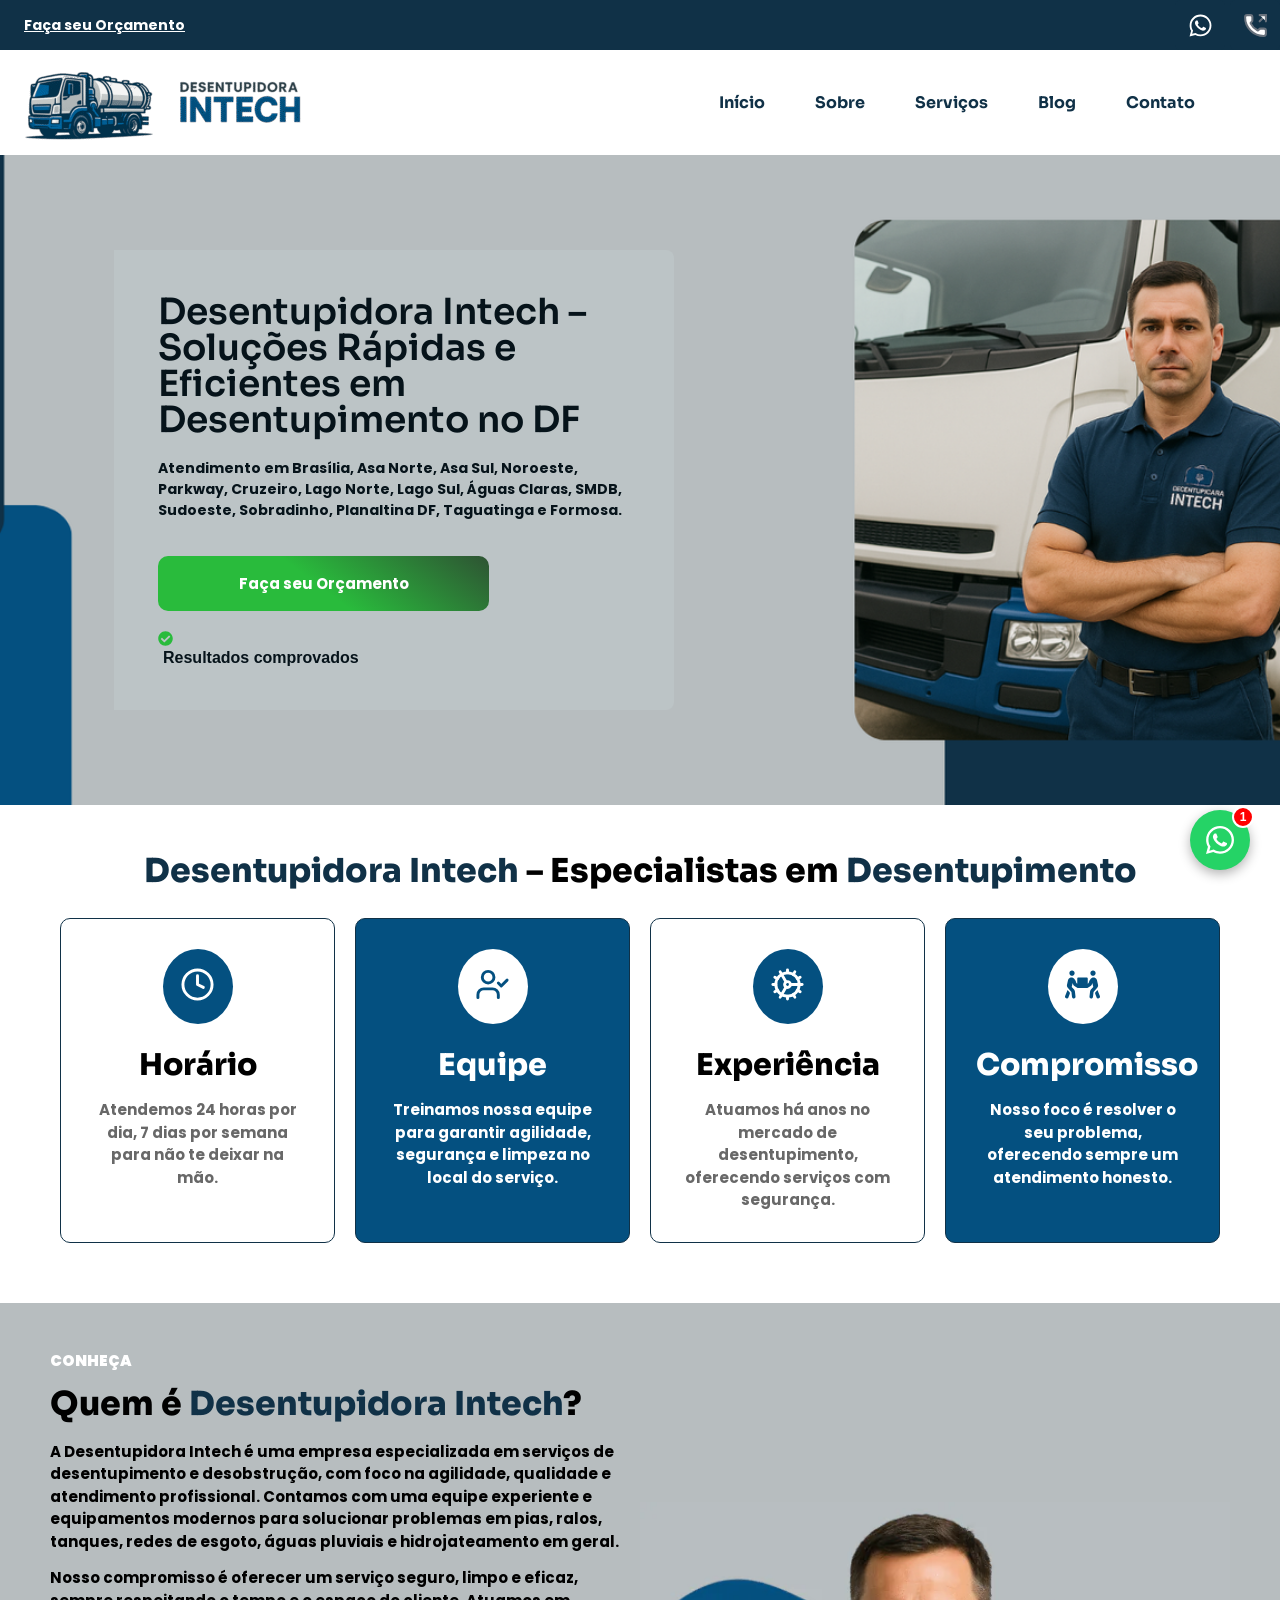
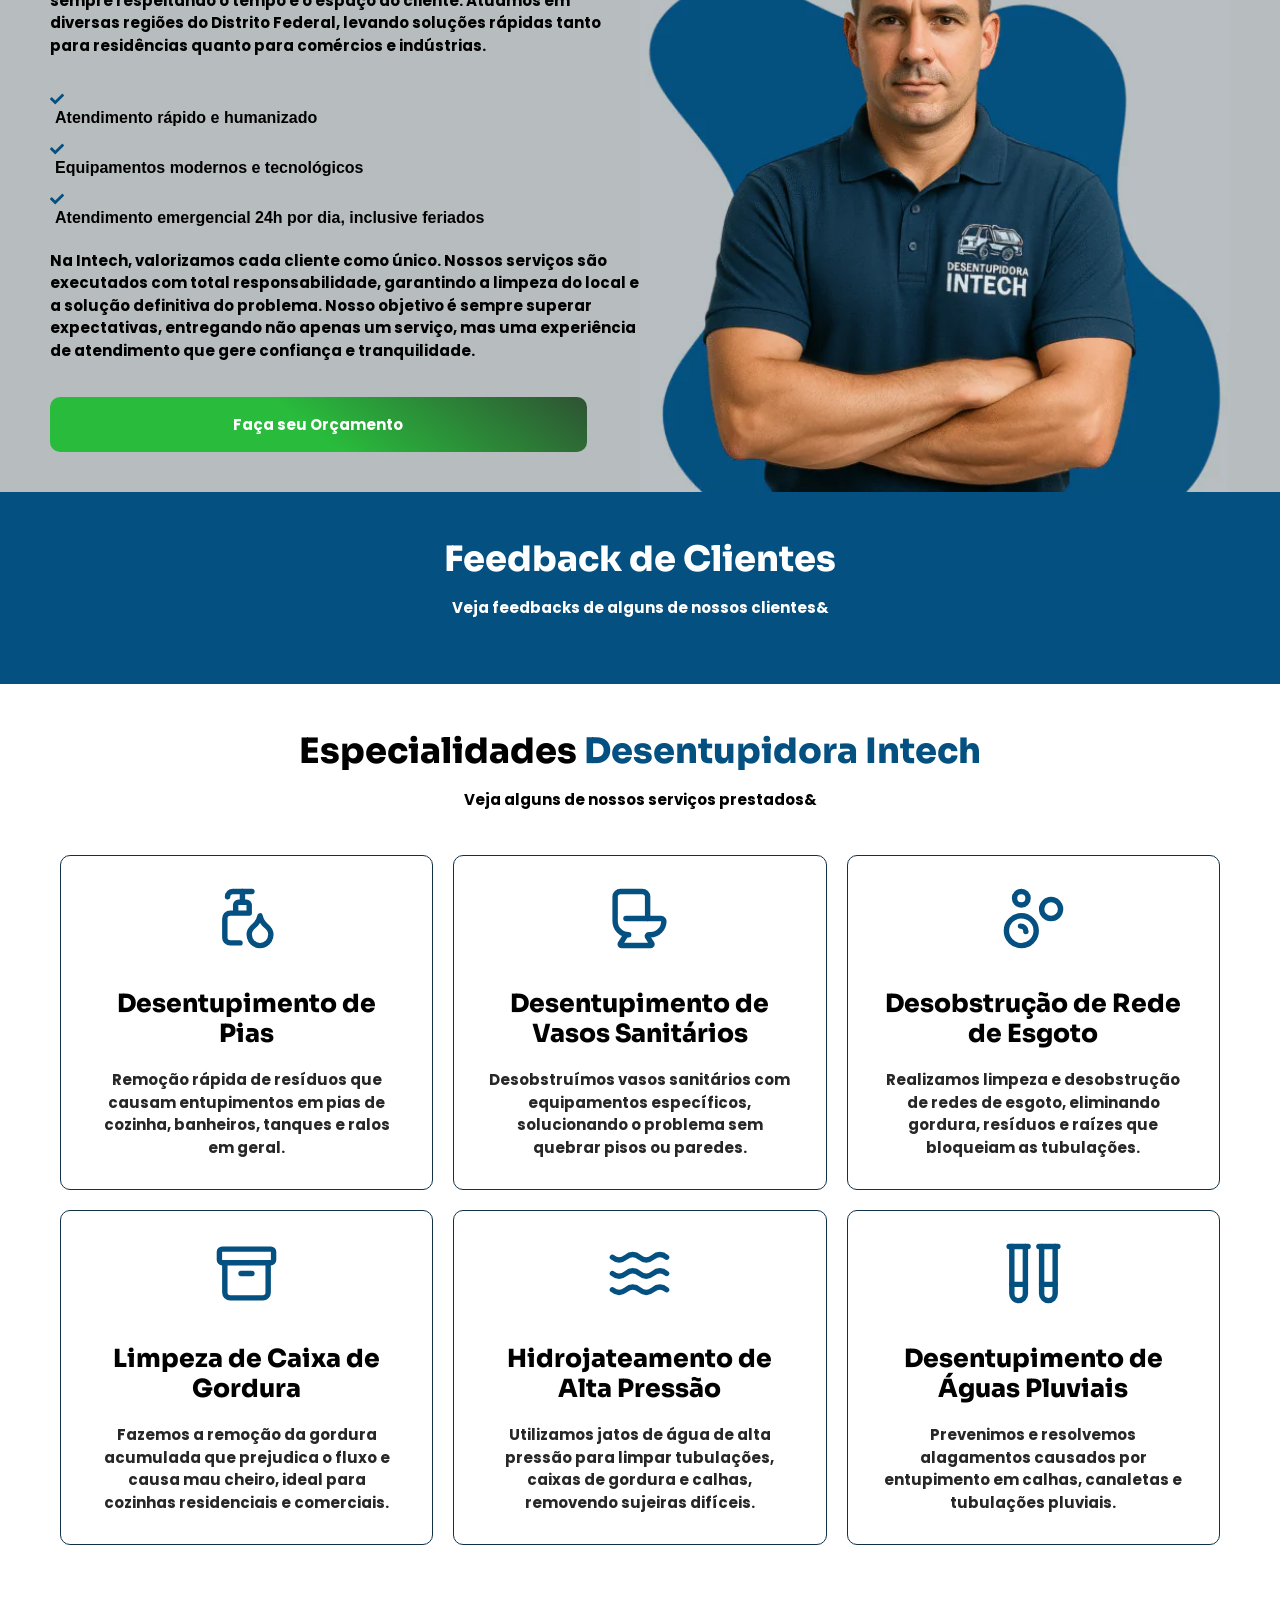
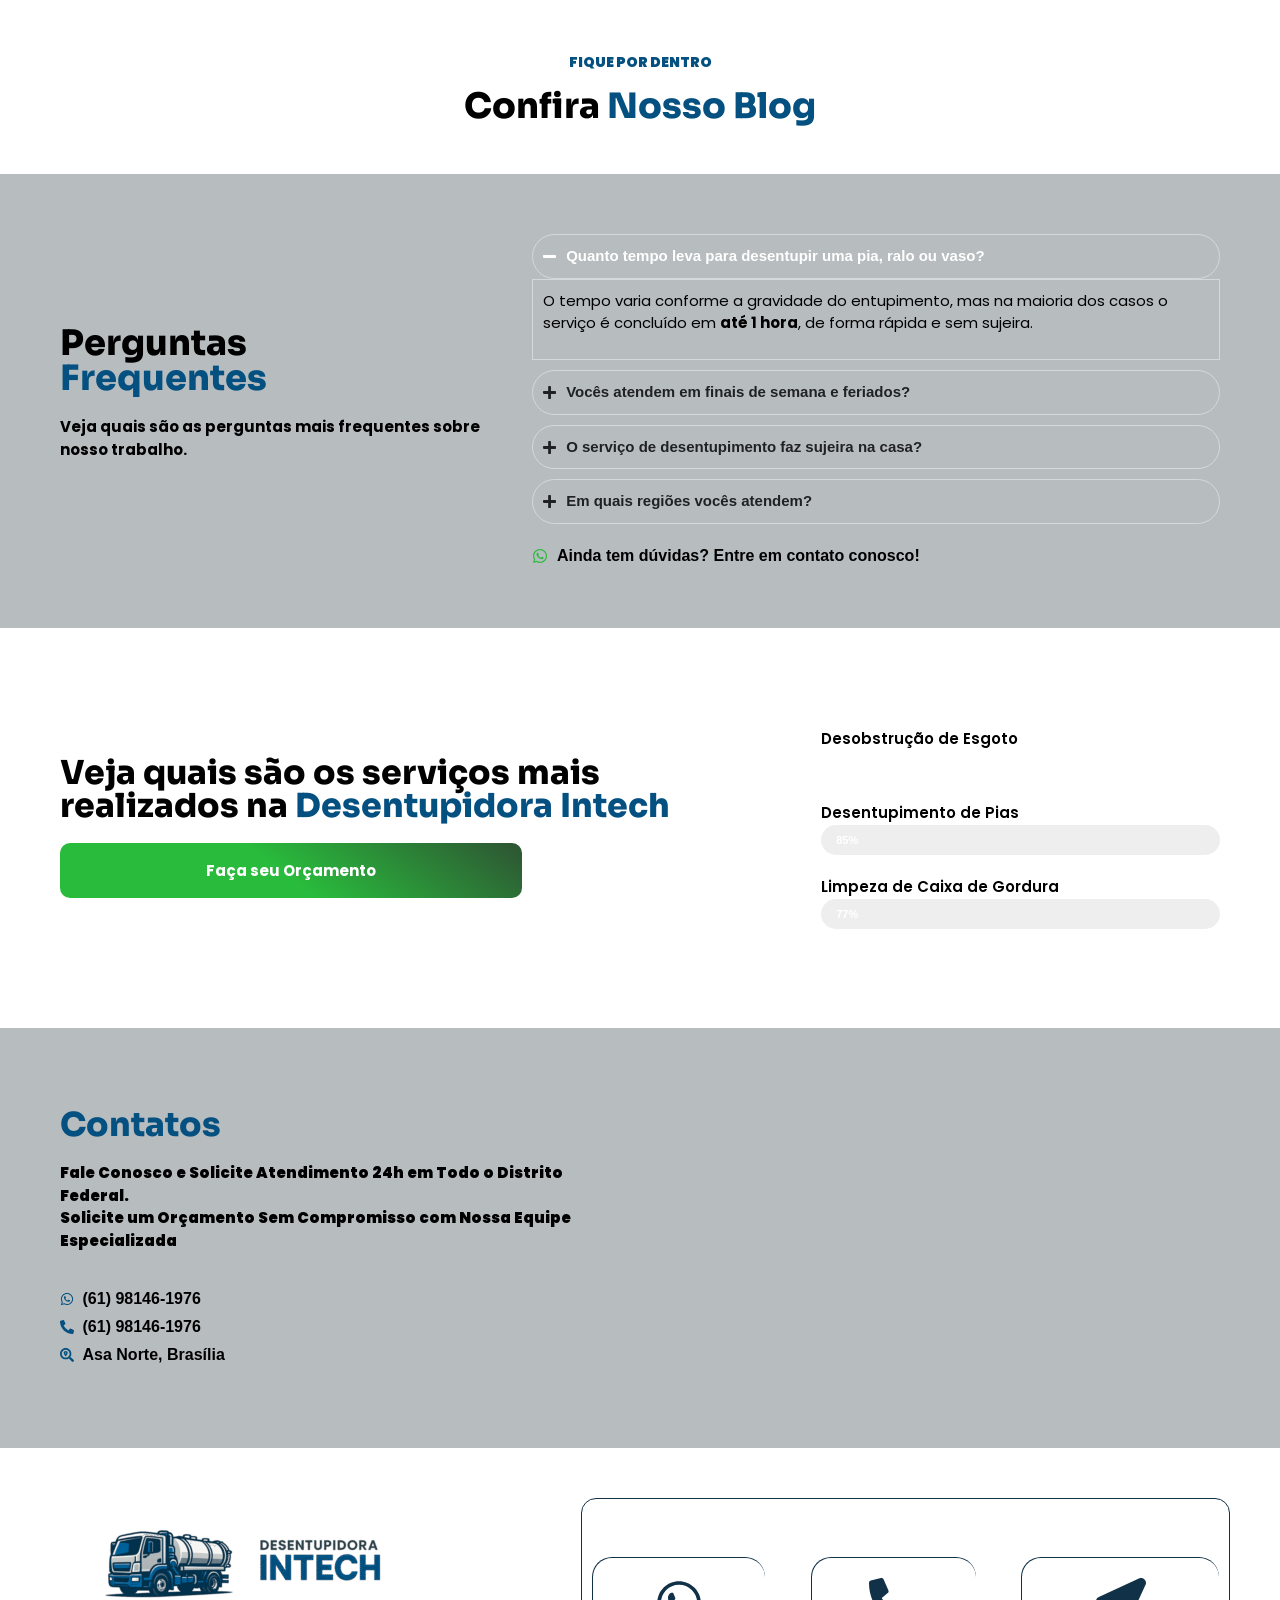
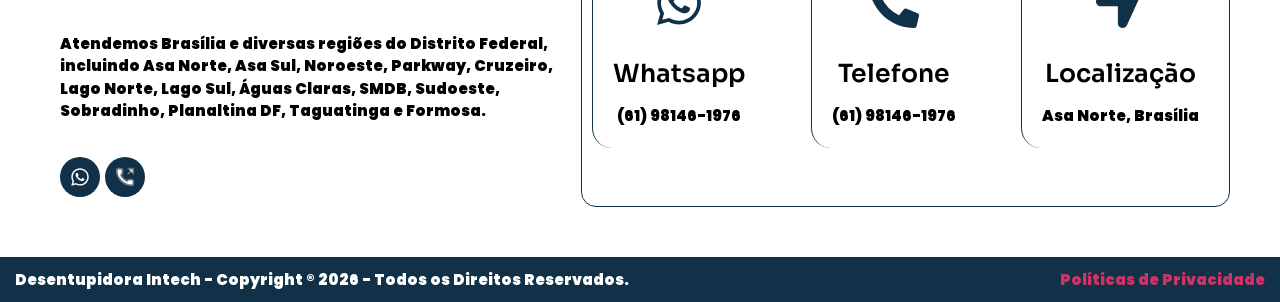
==== commit e76047e8: "Add files via upload" ====
--- a/index.html
+++ b/index.html
@@ -263,30 +263,33 @@
 </style>
 <script>
   document.addEventListener("DOMContentLoaded", function() {
-    const summaries = document.querySelectorAll(".e-n-accordion-item summary");
-    summaries.forEach(summary => {
-      summary.addEventListener("click", function(e) {
-        e.preventDefault();
-        const details = this.closest("details");
-        const isOpen = details.hasAttribute("open");
-        
-        document.querySelectorAll(".e-n-accordion-item").forEach(d => {
-          if (d !== details) {
-             d.removeAttribute("open");
-             let sum = d.querySelector("summary");
-             if (sum) sum.setAttribute("aria-expanded", "false");
-          }
-        });
-        
-        if (isOpen) {
-          details.removeAttribute("open");
-          this.setAttribute("aria-expanded", "false");
+    const accordion = document.querySelector(".e-n-accordion");
+    if (!accordion) return;
+
+    accordion.addEventListener("click", function(event) {
+      const summary = event.target.closest(".e-n-accordion-item > summary");
+      if (!summary || !accordion.contains(summary)) return;
+
+      event.preventDefault();
+      event.stopPropagation();
+      event.stopImmediatePropagation();
+
+      const details = summary.closest(".e-n-accordion-item");
+      const shouldOpen = !details.hasAttribute("open");
+
+      accordion.querySelectorAll(".e-n-accordion-item").forEach(item => {
+        const itemSummary = item.querySelector("summary");
+        if (item === details && shouldOpen) {
+          item.setAttribute("open", "");
+          itemSummary?.setAttribute("aria-expanded", "true");
+          itemSummary?.setAttribute("tabindex", "0");
         } else {
-          details.setAttribute("open", "");
-          this.setAttribute("aria-expanded", "true");
+          item.removeAttribute("open");
+          itemSummary?.setAttribute("aria-expanded", "false");
+          itemSummary?.setAttribute("tabindex", item === details ? "0" : "-1");
         }
       });
-    });
+    }, true);
   });
 </script>
 <script src="https://unpkg.com/aos@2.3.1/dist/aos.js"></script>
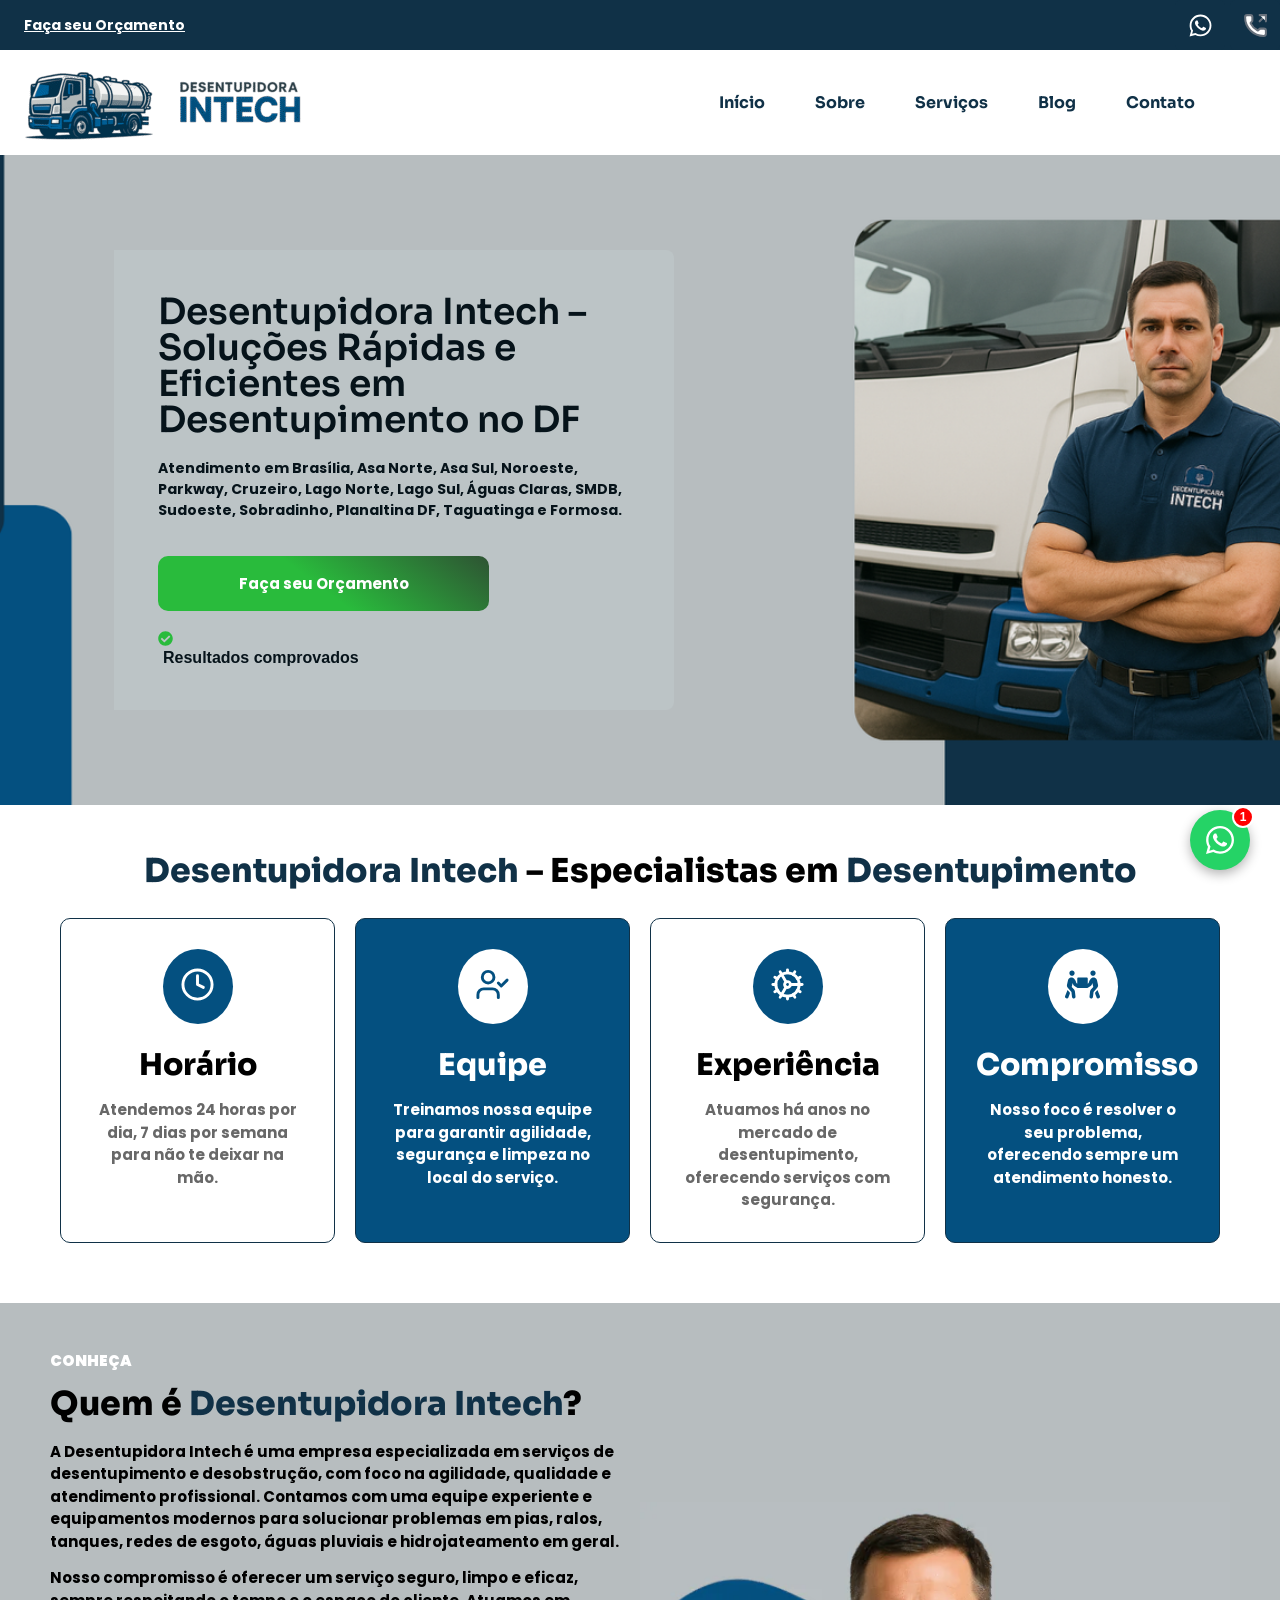
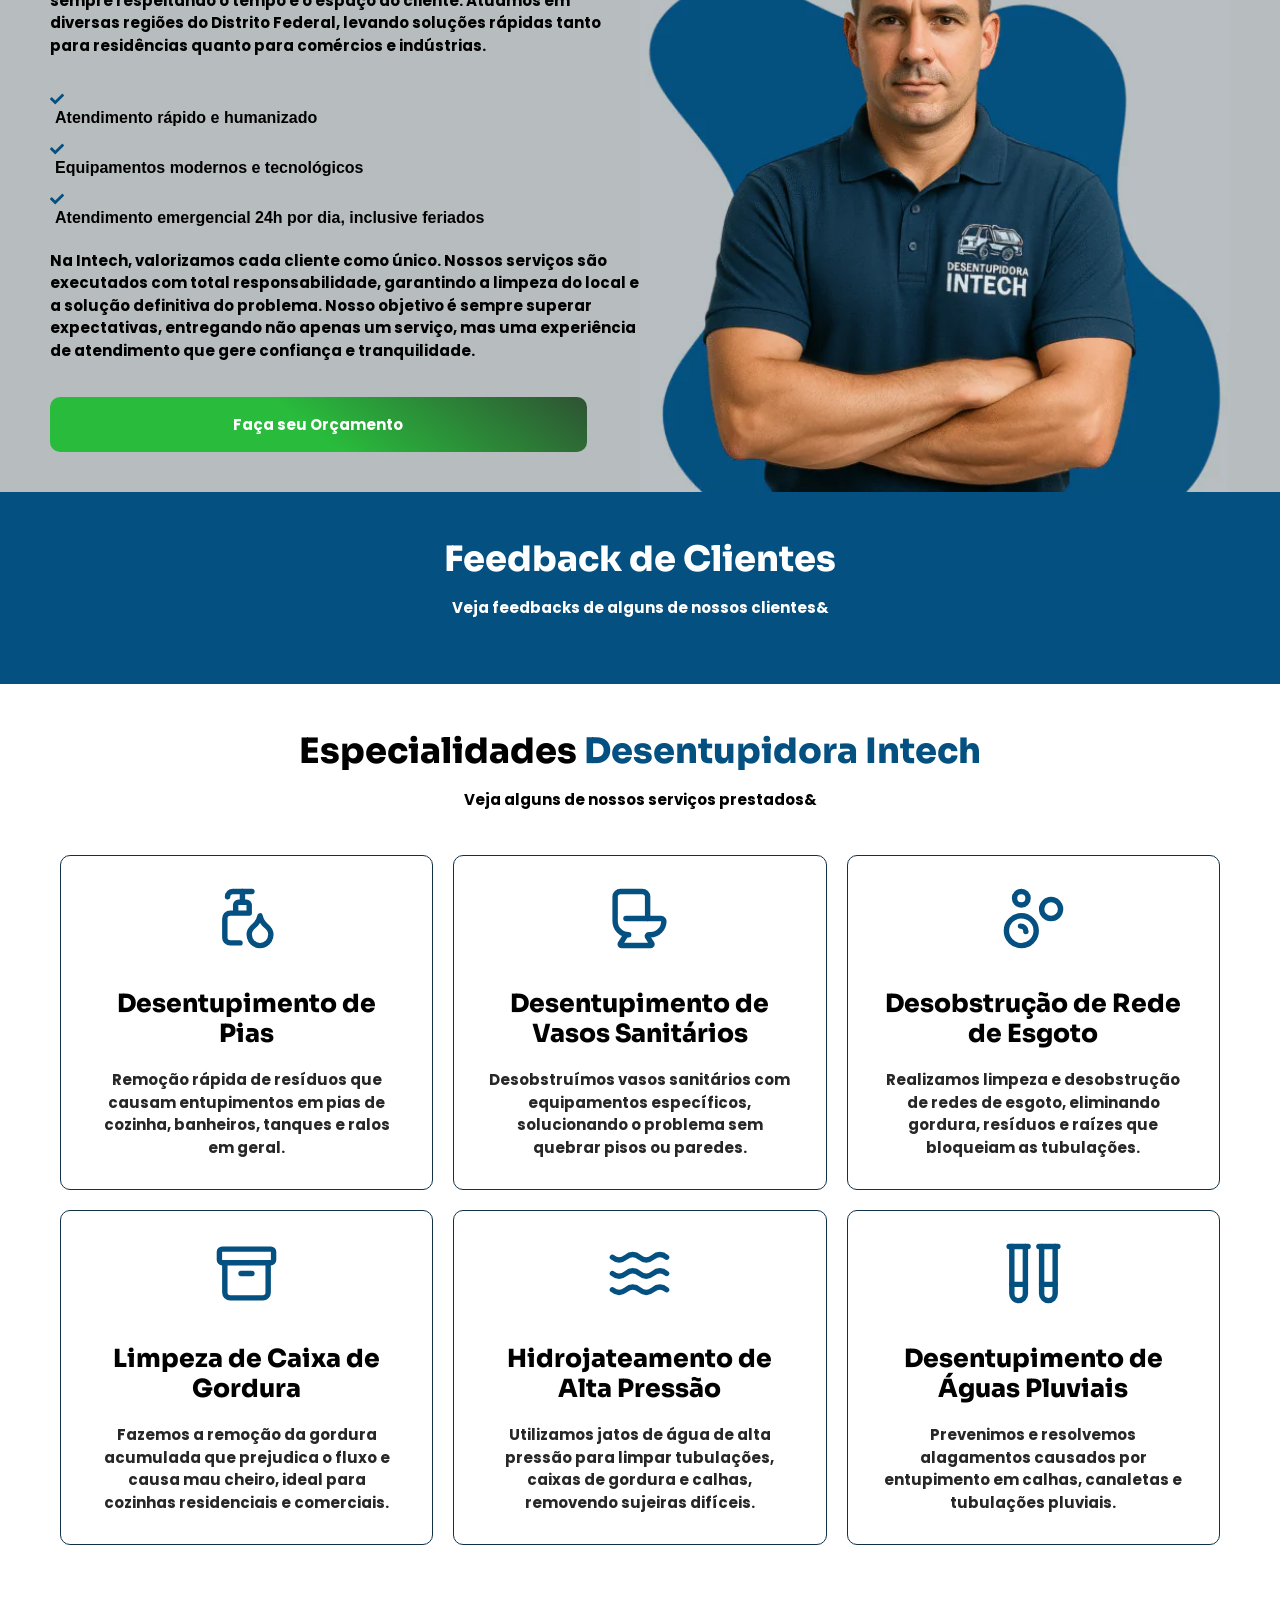
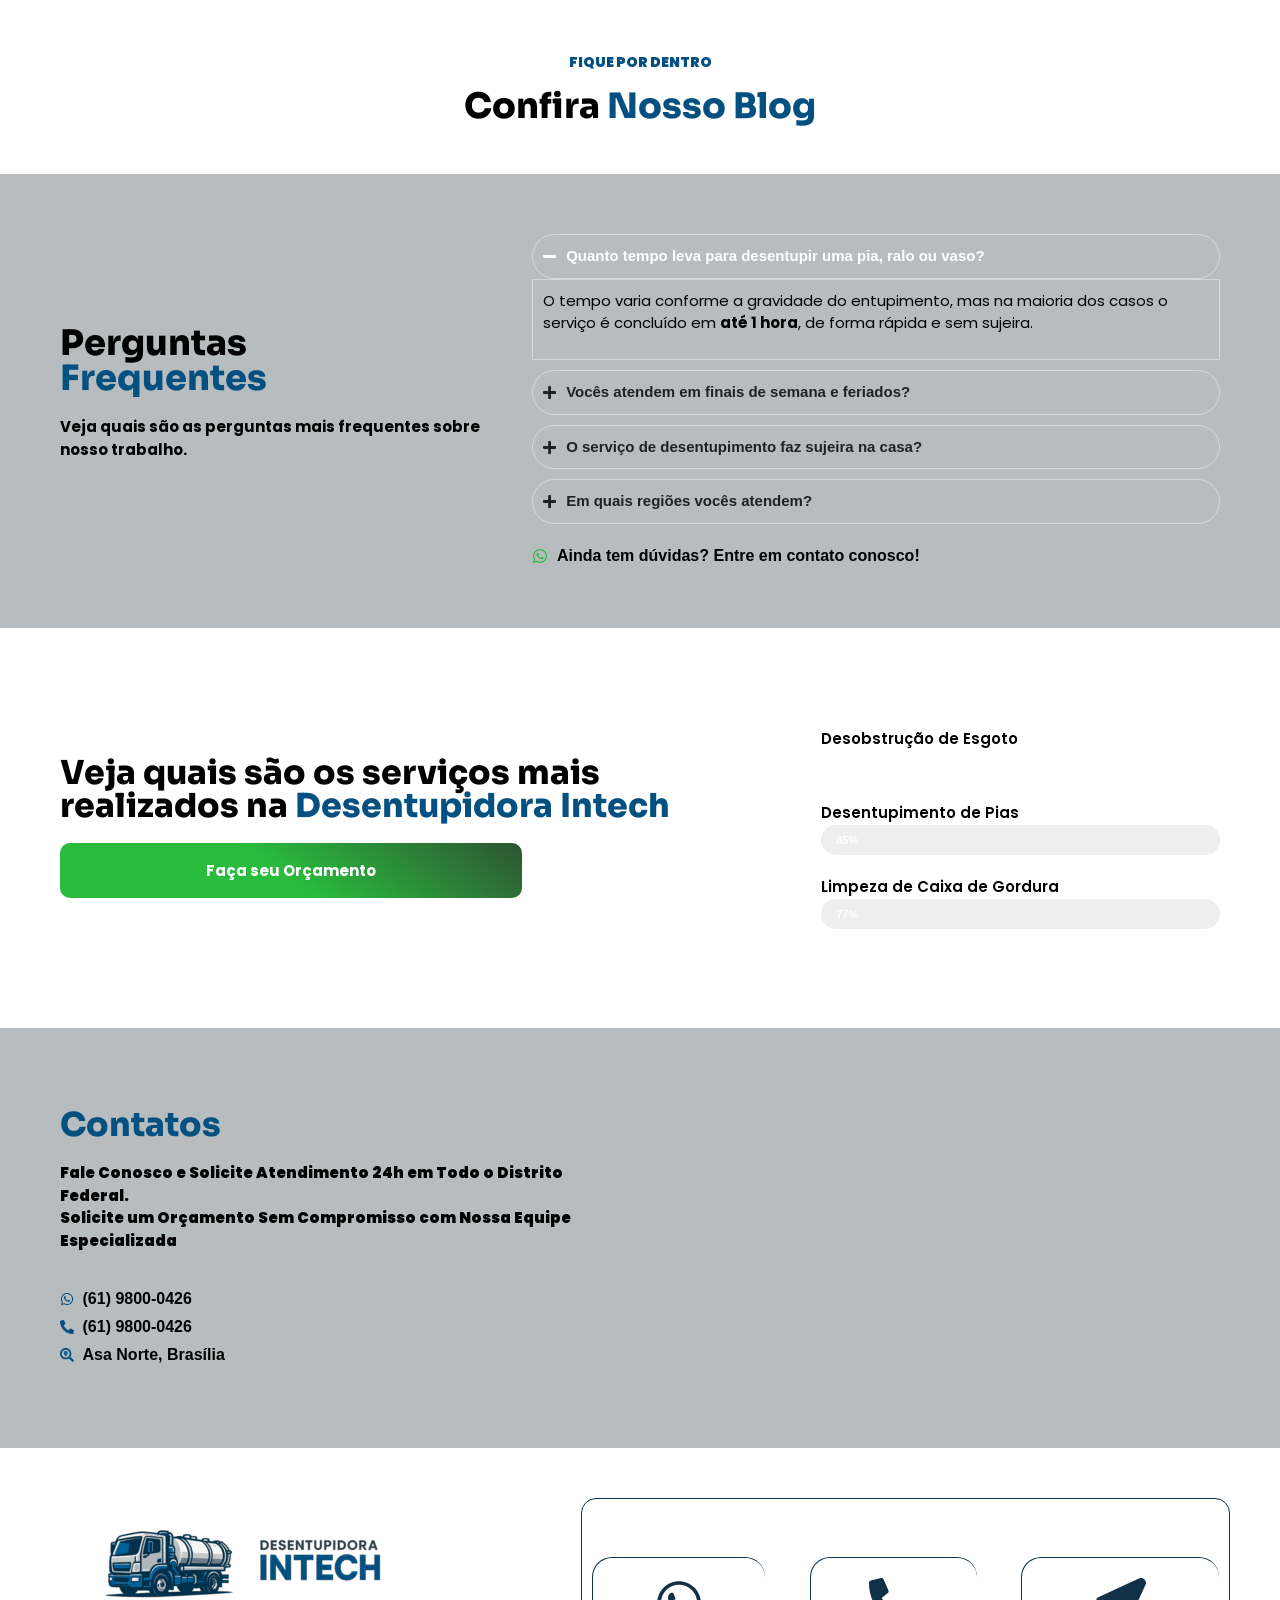
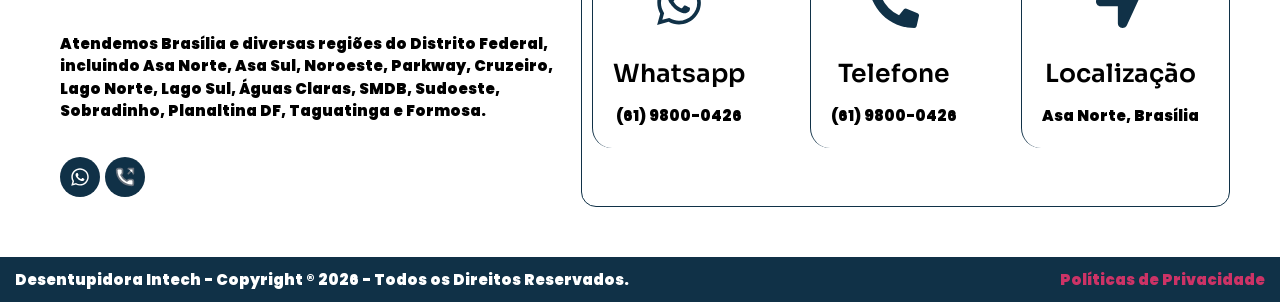
==== commit 8a563c17: "Add files via upload" ====
--- a/index.html
+++ b/index.html
@@ -55,13 +55,13 @@
 </script>
 </head><body class="home wp-singular page-template page-template-elementor_header_footer page page-id-11 wp-embed-responsive wp-theme-hello-elementor hello-elementor-default elementor-default elementor-template-full-width elementor-kit-7 elementor-page elementor-page-11"><noscript><iframe src="https://www.googletagmanager.com/ns.html?id=GTM-5J6KH7QS"
 height="0" width="0" style="display:none;visibility:hidden"></iframe></noscript><div data-elementor-type="wp-post" data-elementor-id="26" class="elementor elementor-26"><div class="elementor-element elementor-element-b99949e e-flex e-con-boxed wpr-particle-no wpr-jarallax-no wpr-parallax-no wpr-sticky-section-no wpr-equal-height-no e-con e-parent" data-id="b99949e" data-element_type="container" data-e-type="container" data-settings="{" background_background":"classic"}"=""><div class="e-con-inner"><div class="elementor-element elementor-element-3f74116 elementor-widget elementor-widget-button" data-id="3f74116" data-element_type="widget" data-e-type="widget" data-widget_type="button.default">
-<a class="elementor-button elementor-button-link elementor-size-sm elementor-animation-grow" href="https://wa.me/5561981461976?text=Ol%C3%A1%2C%20vim%20pelo%20site%20da%20Desentupidora%20Intech%20e%20gostaria%20de%20um%20or%C3%A7amento!">
+<a class="elementor-button elementor-button-link elementor-size-sm elementor-animation-grow" href="https://wa.me/556198000426?text=Ol%C3%A1%2C%20vim%20pelo%20site%20da%20Desentupidora%20Intech%20e%20gostaria%20de%20um%20or%C3%A7amento!">
 <span class="elementor-button-content-wrapper">
 <span class="elementor-button-text">Faça seu Orçamento</span>
 </span>
 </a></div><div class="elementor-element elementor-element-41afe96 elementor-shape-rounded elementor-grid-0 e-grid-align-center elementor-widget elementor-widget-social-icons" data-id="41afe96" data-element_type="widget" data-e-type="widget" data-widget_type="social-icons.default"><div class="elementor-social-icons-wrapper elementor-grid" role="list">
 <span class="elementor-grid-item" role="listitem">
-<a class="elementor-icon elementor-social-icon elementor-social-icon-whatsapp elementor-repeater-item-cea4dd3" href="https://wa.me/5561981461976?text=Ol%C3%A1%2C%20vim%20pelo%20site%20da%20Desentupidora%20Intech%20e%20gostaria%20de%20um%20or%C3%A7amento!" target="_blank">
+<a class="elementor-icon elementor-social-icon elementor-social-icon-whatsapp elementor-repeater-item-cea4dd3" href="https://wa.me/556198000426?text=Ol%C3%A1%2C%20vim%20pelo%20site%20da%20Desentupidora%20Intech%20e%20gostaria%20de%20um%20or%C3%A7amento!" target="_blank">
 <span class="elementor-screen-only">Whatsapp</span>
 <svg aria-hidden="true" class="e-font-icon-svg e-fab-whatsapp" viewBox="0 0 448 512" xmlns="http://www.w3.org/2000/svg"><path d="M380.9 97.1C339 55.1 283.2 32 223.9 32c-122.4 0-222 99.6-222 222 0 39.1 10.2 77.3 29.6 111L0 480l117.7-30.9c32.4 17.7 68.9 27 106.1 27h.1c122.3 0 224.1-99.6 224.1-222 0-59.3-25.2-115-67.1-157zm-157 341.6c-33.2 0-65.7-8.9-94-25.7l-6.7-4-69.8 18.3L72 359.2l-4.4-7c-18.5-29.4-28.2-63.3-28.2-98.2 0-101.7 82.8-184.5 184.6-184.5 49.3 0 95.6 19.2 130.4 54.1 34.8 34.9 56.2 81.2 56.1 130.5 0 101.8-84.9 184.6-186.6 184.6zm101.2-138.2c-5.5-2.8-32.8-16.2-37.9-18-5.1-1.9-8.8-2.8-12.5 2.8-3.7 5.6-14.3 18-17.6 21.8-3.2 3.7-6.5 4.2-12 1.4-32.6-16.3-54-29.1-75.5-66-5.7-9.8 5.7-9.1 16.3-30.3 1.8-3.7.9-6.9-.5-9.7-1.4-2.8-12.5-30.1-17.1-41.2-4.5-10.8-9.1-9.3-12.5-9.5-3.2-.2-6.9-.2-10.6-.2-3.7 0-9.7 1.4-14.8 6.9-5.1 5.6-19.4 19-19.4 46.3 0 27.3 19.9 53.7 22.6 57.4 2.8 3.7 39.1 59.7 94.8 83.8 35.2 15.2 49 16.5 66.6 13.9 10.7-1.6 32.8-13.4 37.4-26.4 4.6-13 4.6-24.1 3.2-26.4-1.3-2.5-5-3.9-10.5-6.6z"></path></svg>					</a>
 </span>
@@ -72,7 +72,7 @@
 </span></div></div></div></div><div class="elementor-element elementor-element-efd485d e-flex e-con-boxed wpr-particle-no wpr-jarallax-no wpr-parallax-no wpr-sticky-section-no wpr-equal-height-no e-con e-parent" data-id="efd485d" data-element_type="container" data-e-type="container"><div class="e-con-inner"><div class="elementor-element elementor-element-f935038 elementor-widget__width-initial elementor-widget elementor-widget-image" data-id="f935038" data-element_type="widget" data-e-type="widget" data-widget_type="image.default">
 <a href="./index.html" aria-label="Logo Intech">
 <picture><source srcset="images/Design-sem-nome-27-e1754570220677.png.webp" type="image/webp"><img  width="314" height="105" src="images/Design-sem-nome-27-e1754570220677.png" class="attachment-full size-full wp-image-31 webpexpress-processed" alt=""></picture>								</a></div><div class="elementor-element elementor-element-dc0b01c wpr-pointer-none elementor-widget__width-initial wpr-main-menu-align--tabletleft wpr-main-menu-align--mobileleft wpr-sub-icon-caret-down wpr-sub-menu-fx-fade wpr-nav-menu-bp-mobile wpr-mobile-menu-full-width wpr-mobile-menu-item-align-center wpr-mobile-toggle-v1 wpr-sub-divider-yes wpr-mobile-divider-yes elementor-widget elementor-widget-wpr-nav-menu" data-id="dc0b01c" data-element_type="widget" data-e-type="widget" data-settings="{" menu_layout":"horizontal"}"="" data-widget_type="wpr-nav-menu.default"><nav class="wpr-nav-menu-container wpr-nav-menu-horizontal" data-trigger="hover" data-consider-header="" data-scroll-speed="500"><ul id="menu-1-dc0b01c" class="wpr-nav-menu"><li class="menu-item menu-item-type-post_type menu-item-object-page menu-item-home current-menu-item page_item page-item-11 current_page_item menu-item-20"><a href="./index.html" aria-current="page" class="wpr-menu-item wpr-pointer-item wpr-active-menu-item">Início</a></li><li class="menu-item menu-item-type-custom menu-item-object-custom current-menu-item current_page_item menu-item-home menu-item-21"><a href="#sobre" aria-current="page" class="wpr-menu-item wpr-pointer-item wpr-active-menu-item">Sobre</a></li><li class="menu-item menu-item-type-custom menu-item-object-custom current-menu-item current_page_item menu-item-home menu-item-22"><a href="#servicos" aria-current="page" class="wpr-menu-item wpr-pointer-item wpr-active-menu-item">Serviços</a></li><li class="menu-item menu-item-type-post_type menu-item-object-page menu-item-19"><a href="./blog.html" class="wpr-menu-item wpr-pointer-item">Blog</a></li><li class="menu-item menu-item-type-custom menu-item-object-custom current-menu-item current_page_item menu-item-home menu-item-23"><a href="#contato" aria-current="page" class="wpr-menu-item wpr-pointer-item wpr-active-menu-item">Contato</a></li></ul></nav><nav class="wpr-mobile-nav-menu-container"><div class="wpr-mobile-toggle-wrap"><div class="wpr-mobile-toggle"><span class="wpr-mobile-toggle-line"></span><span class="wpr-mobile-toggle-line"></span><span class="wpr-mobile-toggle-line"></span></div></div><ul id="mobile-menu-2-dc0b01c" class="wpr-mobile-nav-menu"><li class="menu-item menu-item-type-post_type menu-item-object-page menu-item-home current-menu-item page_item page-item-11 current_page_item menu-item-20"><a href="./index.html" aria-current="page" class="wpr-mobile-menu-item wpr-active-menu-item">Início</a></li><li class="menu-item menu-item-type-custom menu-item-object-custom current-menu-item current_page_item menu-item-home menu-item-21"><a href="#sobre" aria-current="page" class="wpr-mobile-menu-item wpr-active-menu-item">Sobre</a></li><li class="menu-item menu-item-type-custom menu-item-object-custom current-menu-item current_page_item menu-item-home menu-item-22"><a href="#servicos" aria-current="page" class="wpr-mobile-menu-item wpr-active-menu-item">Serviços</a></li><li class="menu-item menu-item-type-post_type menu-item-object-page menu-item-19"><a href="./blog.html" class="wpr-mobile-menu-item">Blog</a></li><li class="menu-item menu-item-type-custom menu-item-object-custom current-menu-item current_page_item menu-item-home menu-item-23"><a href="#contato" aria-current="page" class="wpr-mobile-menu-item wpr-active-menu-item">Contato</a></li></ul></nav></div></div></div></div><div data-elementor-type="wp-page" data-elementor-id="11" class="elementor elementor-11"><div class="elementor-element elementor-element-0b2ec2d e-flex e-con-boxed wpr-particle-no wpr-jarallax-no wpr-parallax-no wpr-sticky-section-no wpr-equal-height-no e-con e-parent" data-id="0b2ec2d" data-element_type="container" data-e-type="container" data-settings="{&quot;background_background&quot;:&quot;classic&quot;}"><div class="e-con-inner"><div class="elementor-element elementor-element-b44abd2 e-con-full e-flex wpr-particle-no wpr-jarallax-no wpr-parallax-no wpr-sticky-section-no wpr-equal-height-no  e-con e-child" data-id="b44abd2" data-element_type="container" data-e-type="container" data-aos="fade-right" data-settings="{&quot;animation&quot;:&quot;fadeinleft&quot;}"><div class="elementor-element elementor-element-69125d1 elementor-widget elementor-widget-heading" data-id="69125d1" data-element_type="widget" data-e-type="widget" data-widget_type="heading.default"><h2 class="elementor-heading-title elementor-size-default"><span style="color: #103147">Desentupidora</span> <span style="color: #103147">Intech</span> – Soluções Rápidas e Eficientes em <span style="color: #103147">Desentupimento</span> no DF</h2></div><div class="elementor-element elementor-element-f39e817 elementor-widget elementor-widget-text-editor" data-id="f39e817" data-element_type="widget" data-e-type="widget" data-widget_type="text-editor.default"><p><strong>Atendimento em Brasília, Asa Norte, Asa Sul, Noroeste, Parkway, Cruzeiro, Lago Norte, Lago Sul, Águas Claras, SMDB, Sudoeste, Sobradinho, Planaltina DF, Taguatinga e Formosa.</p></div><div class="elementor-element elementor-element-62b8686 elementor-align-justify elementor-widget__width-initial elementor-widget-tablet__width-inherit elementor-widget-mobile__width-inherit  elementor-widget elementor-widget-button" data-id="62b8686" data-element_type="widget" data-e-type="widget" data-settings="{&quot;_animation&quot;:&quot;bouncein&quot;}" data-widget_type="button.default">
-<a class="elementor-button elementor-button-link elementor-size-sm elementor-animation-grow" href="https://wa.me/5561981461976?text=Ol%C3%A1%2C%20vim%20pelo%20site%20da%20Desentupidora%20Intech%20e%20gostaria%20de%20um%20or%C3%A7amento!" target="_blank" rel="noopener">
+<a class="elementor-button elementor-button-link elementor-size-sm elementor-animation-grow" href="https://wa.me/556198000426?text=Ol%C3%A1%2C%20vim%20pelo%20site%20da%20Desentupidora%20Intech%20e%20gostaria%20de%20um%20or%C3%A7amento!" target="_blank" rel="noopener">
 <span class="elementor-button-content-wrapper">
 <span class="elementor-button-text">Faça seu Orçamento</span>
 </span>
@@ -100,7 +100,7 @@
 <span>
 Compromisso						</span></h3><p class="elementor-icon-box-description">
 Nosso foco é resolver o seu problema, oferecendo sempre um atendimento honesto.</p></div></div></div></div><div class="elementor-element elementor-element-f31223b elementor-align-justify elementor-widget__width-initial elementor-widget-mobile__width-inherit elementor-hidden-desktop elementor-hidden-tablet  elementor-widget elementor-widget-button" data-id="f31223b" data-element_type="widget" data-e-type="widget" data-settings="{" _animation":"bouncein"}"="" data-widget_type="button.default">
-<a class="elementor-button elementor-button-link elementor-size-sm elementor-animation-grow" href="https://wa.me/5561981461976?text=Ol%C3%A1%2C%20vim%20pelo%20site%20da%20Desentupidora%20Intech%20e%20gostaria%20de%20um%20or%C3%A7amento!" target="_blank" rel="noopener">
+<a class="elementor-button elementor-button-link elementor-size-sm elementor-animation-grow" href="https://wa.me/556198000426?text=Ol%C3%A1%2C%20vim%20pelo%20site%20da%20Desentupidora%20Intech%20e%20gostaria%20de%20um%20or%C3%A7amento!" target="_blank" rel="noopener">
 <span class="elementor-button-content-wrapper">
 <span class="elementor-button-text">Faça seu Orçamento</span>
 </span>
@@ -114,7 +114,7 @@
 <span class="elementor-icon-list-icon">
 <svg aria-hidden="true" class="e-font-icon-svg e-fas-check" viewBox="0 0 512 512" xmlns="http://www.w3.org/2000/svg"><path d="M173.898 439.404l-166.4-166.4c-9.997-9.997-9.997-26.206 0-36.204l36.203-36.204c9.997-9.998 26.207-9.998 36.204 0L192 312.69 432.095 72.596c9.997-9.997 26.207-9.997 36.204 0l36.203 36.204c9.997 9.997 9.997 26.206 0 36.204l-294.4 294.401c-9.998 9.997-26.207 9.997-36.204-.001z"></path></svg>						</span>
 <span class="elementor-icon-list-text">Atendimento emergencial 24h por dia, inclusive feriados</span></li></ul></div><div class="elementor-element elementor-element-20eef83 elementor-widget elementor-widget-text-editor" data-id="20eef83" data-element_type="widget" data-e-type="widget" data-widget_type="text-editor.default"><p>Na Intech, valorizamos cada cliente como único. Nossos serviços são executados com total responsabilidade, garantindo a limpeza do local e a solução definitiva do problema. Nosso objetivo é sempre superar expectativas, entregando não apenas um serviço, mas uma experiência de atendimento que gere confiança e tranquilidade.</p></div><div class="elementor-element elementor-element-cca4441 elementor-align-justify elementor-widget__width-initial elementor-widget-mobile__width-inherit  elementor-widget elementor-widget-button" data-id="cca4441" data-element_type="widget" data-e-type="widget" data-settings="{" _animation":"bouncein"}"="" data-widget_type="button.default">
-<a class="elementor-button elementor-button-link elementor-size-sm elementor-animation-grow" href="https://wa.me/5561981461976?text=Ol%C3%A1%2C%20vim%20pelo%20site%20da%20Desentupidora%20Intech%20e%20gostaria%20de%20um%20or%C3%A7amento!" target="_blank" rel="noopener">
+<a class="elementor-button elementor-button-link elementor-size-sm elementor-animation-grow" href="https://wa.me/556198000426?text=Ol%C3%A1%2C%20vim%20pelo%20site%20da%20Desentupidora%20Intech%20e%20gostaria%20de%20um%20or%C3%A7amento!" target="_blank" rel="noopener">
 <span class="elementor-button-content-wrapper">
 <span class="elementor-button-text">Faça seu Orçamento</span>
 </span>
@@ -135,7 +135,7 @@
 <span>
 Desobstrução de Rede de Esgoto						</span></h3><p class="elementor-icon-box-description">
 Realizamos limpeza e desobstrução de redes de esgoto, eliminando gordura, resíduos e raízes que bloqueiam as tubulações.</p></div></div></div><div class="elementor-element elementor-element-3092508 elementor-align-justify elementor-widget__width-initial elementor-widget-mobile__width-inherit elementor-hidden-desktop elementor-hidden-tablet  elementor-widget elementor-widget-button" data-id="3092508" data-element_type="widget" data-e-type="widget" data-settings="{" _animation":"bouncein"}"="" data-widget_type="button.default">
-<a class="elementor-button elementor-button-link elementor-size-sm elementor-animation-grow" href="https://wa.me/5561981461976?text=Ol%C3%A1%2C%20vim%20pelo%20site%20da%20Desentupidora%20Intech%20e%20gostaria%20de%20um%20or%C3%A7amento!" target="_blank" rel="noopener">
+<a class="elementor-button elementor-button-link elementor-size-sm elementor-animation-grow" href="https://wa.me/556198000426?text=Ol%C3%A1%2C%20vim%20pelo%20site%20da%20Desentupidora%20Intech%20e%20gostaria%20de%20um%20or%C3%A7amento!" target="_blank" rel="noopener">
 <span class="elementor-button-content-wrapper">
 <span class="elementor-button-text">Faça seu Orçamento</span>
 </span>
@@ -155,7 +155,7 @@
 <span>
 Desentupimento de Águas Pluviais						</span></h3><p class="elementor-icon-box-description">
 Prevenimos e resolvemos alagamentos causados por entupimento em calhas, canaletas e tubulações pluviais.</p></div></div></div><div class="elementor-element elementor-element-a74e51d elementor-align-justify elementor-widget__width-initial elementor-widget-mobile__width-inherit elementor-hidden-desktop elementor-hidden-tablet  elementor-widget elementor-widget-button" data-id="a74e51d" data-element_type="widget" data-e-type="widget" data-settings="{" _animation":"bouncein"}"="" data-widget_type="button.default">
-<a class="elementor-button elementor-button-link elementor-size-sm elementor-animation-grow" href="https://wa.me/5561981461976?text=Ol%C3%A1%2C%20vim%20pelo%20site%20da%20Desentupidora%20Intech%20e%20gostaria%20de%20um%20or%C3%A7amento!" target="_blank" rel="noopener">
+<a class="elementor-button elementor-button-link elementor-size-sm elementor-animation-grow" href="https://wa.me/556198000426?text=Ol%C3%A1%2C%20vim%20pelo%20site%20da%20Desentupidora%20Intech%20e%20gostaria%20de%20um%20or%C3%A7amento!" target="_blank" rel="noopener">
 <span class="elementor-button-content-wrapper">
 <span class="elementor-button-text">Faça seu Orçamento</span>
 </span>
@@ -192,11 +192,11 @@
 <span class="e-closed"><svg aria-hidden="true" class="e-font-icon-svg e-fas-plus" viewBox="0 0 448 512" xmlns="http://www.w3.org/2000/svg"><path d="M416 208H272V64c0-17.67-14.33-32-32-32h-32c-17.67 0-32 14.33-32 32v144H32c-17.67 0-32 14.33-32 32v32c0 17.67 14.33 32 32 32h144v144c0 17.67 14.33 32 32 32h32c17.67 0 32-14.33 32-32V304h144c17.67 0 32-14.33 32-32v-32c0-17.67-14.33-32-32-32z"></path></svg></span>
 </span></summary><div role="region" aria-labelledby="e-n-accordion-item-1773" class="elementor-element elementor-element-d084f89 e-con-full e-flex wpr-particle-no wpr-jarallax-no wpr-parallax-no wpr-sticky-section-no wpr-equal-height-no e-con e-child" data-id="d084f89" data-element_type="container" data-e-type="container"><div class="elementor-element elementor-element-123187a  elementor-widget elementor-widget-text-editor" data-id="123187a" data-element_type="widget" data-e-type="widget" data-settings="{" _animation":"fadeinup"}"="" data-widget_type="text-editor.default"><p>Atendemos em <strong data-start="826" data-end="853">todo o Distrito Federal, incluindo Asa Norte, Asa Sul, Noroeste, Parkway, Cruzeiro, Lago Norte, Lago Sul, Águas Claras, SMDB, Sudoeste, Sobradinho, Planaltina DF, Taguatinga e Formosa.</p></div></div>
 </details></div></div><div class="elementor-element elementor-element-236e20e elementor-icon-list--layout-traditional elementor-list-item-link-full_width elementor-widget elementor-widget-icon-list" data-id="236e20e" data-element_type="widget" data-e-type="widget" data-widget_type="icon-list.default"><ul class="elementor-icon-list-items"><li class="elementor-icon-list-item">
-<a href="https://wa.me/5561981461976?text=Ol%C3%A1%2C%20vim%20pelo%20site%20da%20Desentupidora%20Intech%20e%20gostaria%20de%20um%20or%C3%A7amento!" target="_blank" rel="noopener"><span class="elementor-icon-list-icon">
+<a href="https://wa.me/556198000426?text=Ol%C3%A1%2C%20vim%20pelo%20site%20da%20Desentupidora%20Intech%20e%20gostaria%20de%20um%20or%C3%A7amento!" target="_blank" rel="noopener"><span class="elementor-icon-list-icon">
 <svg aria-hidden="true" class="e-font-icon-svg e-fab-whatsapp" viewBox="0 0 448 512" xmlns="http://www.w3.org/2000/svg"><path d="M380.9 97.1C339 55.1 283.2 32 223.9 32c-122.4 0-222 99.6-222 222 0 39.1 10.2 77.3 29.6 111L0 480l117.7-30.9c32.4 17.7 68.9 27 106.1 27h.1c122.3 0 224.1-99.6 224.1-222 0-59.3-25.2-115-67.1-157zm-157 341.6c-33.2 0-65.7-8.9-94-25.7l-6.7-4-69.8 18.3L72 359.2l-4.4-7c-18.5-29.4-28.2-63.3-28.2-98.2 0-101.7 82.8-184.5 184.6-184.5 49.3 0 95.6 19.2 130.4 54.1 34.8 34.9 56.2 81.2 56.1 130.5 0 101.8-84.9 184.6-186.6 184.6zm101.2-138.2c-5.5-2.8-32.8-16.2-37.9-18-5.1-1.9-8.8-2.8-12.5 2.8-3.7 5.6-14.3 18-17.6 21.8-3.2 3.7-6.5 4.2-12 1.4-32.6-16.3-54-29.1-75.5-66-5.7-9.8 5.7-9.1 16.3-30.3 1.8-3.7.9-6.9-.5-9.7-1.4-2.8-12.5-30.1-17.1-41.2-4.5-10.8-9.1-9.3-12.5-9.5-3.2-.2-6.9-.2-10.6-.2-3.7 0-9.7 1.4-14.8 6.9-5.1 5.6-19.4 19-19.4 46.3 0 27.3 19.9 53.7 22.6 57.4 2.8 3.7 39.1 59.7 94.8 83.8 35.2 15.2 49 16.5 66.6 13.9 10.7-1.6 32.8-13.4 37.4-26.4 4.6-13 4.6-24.1 3.2-26.4-1.3-2.5-5-3.9-10.5-6.6z"></path></svg>						</span>
 <span class="elementor-icon-list-text">Ainda tem dúvidas? Entre em contato conosco!</span>
 </a></li></ul></div></div></div></div><div class="elementor-element elementor-element-cdb2a15 e-flex e-con-boxed wpr-particle-no wpr-jarallax-no wpr-parallax-no wpr-sticky-section-no wpr-equal-height-no e-con e-parent" data-id="cdb2a15" data-element_type="container" data-e-type="container"><div class="e-con-inner"><div class="elementor-element elementor-element-4474033 e-con-full e-flex wpr-particle-no wpr-jarallax-no wpr-parallax-no wpr-sticky-section-no wpr-equal-height-no e-con e-child" data-id="4474033" data-element_type="container" data-e-type="container"><div class="elementor-element elementor-element-f877081  elementor-widget elementor-widget-heading" data-id="f877081" data-element_type="widget" data-e-type="widget" data-settings="{" _animation":"fadeinleft"}"="" data-widget_type="heading.default"><h2 class="elementor-heading-title elementor-size-default">Veja quais são os serviços mais realizados na <span style="color: #045080">Desentupidora Intech</span></h2></div><div class="elementor-element elementor-element-7a8088d elementor-align-justify elementor-widget__width-initial elementor-widget-mobile__width-inherit  elementor-widget elementor-widget-button" data-id="7a8088d" data-element_type="widget" data-e-type="widget" data-settings="{" _animation":"bouncein"}"="" data-widget_type="button.default">
-<a class="elementor-button elementor-button-link elementor-size-sm elementor-animation-grow" href="https://wa.me/5561981461976?text=Ol%C3%A1%2C%20vim%20pelo%20site%20da%20Desentupidora%20Intech%20e%20gostaria%20de%20um%20or%C3%A7amento!" target="_blank" rel="noopener">
+<a class="elementor-button elementor-button-link elementor-size-sm elementor-animation-grow" href="https://wa.me/556198000426?text=Ol%C3%A1%2C%20vim%20pelo%20site%20da%20Desentupidora%20Intech%20e%20gostaria%20de%20um%20or%C3%A7amento!" target="_blank" rel="noopener">
 <span class="elementor-button-content-wrapper">
 <span class="elementor-button-text">Faça seu Orçamento</span>
 </span>
@@ -213,13 +213,13 @@
 Limpeza de Caixa de Gordura			</span><div aria-labelledby="elementor-progress-bar-17bc52a" class="elementor-progress-wrapper" role="progressbar" aria-valuemin="0" aria-valuemax="100" aria-valuenow="77"><div class="elementor-progress-bar" data-max="77">
 <span class="elementor-progress-text"></span>
 <span class="elementor-progress-percentage">77%</span></div></div></div></div></div></div><div class="elementor-element elementor-element-c9fdb55 e-flex e-con-boxed wpr-particle-no wpr-jarallax-no wpr-parallax-no wpr-sticky-section-no wpr-equal-height-no e-con e-parent" data-id="c9fdb55" data-element_type="container" data-e-type="container" id="contato" data-settings="{" background_background":"classic"}"=""><div class="e-con-inner"><div class="elementor-element elementor-element-cb59d5a e-con-full e-flex wpr-particle-no wpr-jarallax-no wpr-parallax-no wpr-sticky-section-no wpr-equal-height-no  e-con e-child" data-id="cb59d5a" data-element_type="container" data-e-type="container" data-settings="{" animation":"fadeinleft"}"=""><div class="elementor-element elementor-element-a52e976 elementor-widget elementor-widget-heading" data-id="a52e976" data-element_type="widget" data-e-type="widget" data-widget_type="heading.default"><h2 class="elementor-heading-title elementor-size-default">Contatos</h2></div><div class="elementor-element elementor-element-831185f elementor-widget elementor-widget-text-editor" data-id="831185f" data-element_type="widget" data-e-type="widget" data-widget_type="text-editor.default"><p>Fale Conosco e Solicite Atendimento 24h em Todo o Distrito Federal.<br>Solicite um Orçamento Sem Compromisso com Nossa Equipe Especializada</p></div><div class="elementor-element elementor-element-5d0e3ed elementor-icon-list--layout-traditional elementor-list-item-link-full_width elementor-widget elementor-widget-icon-list" data-id="5d0e3ed" data-element_type="widget" data-e-type="widget" data-widget_type="icon-list.default"><ul class="elementor-icon-list-items"><li class="elementor-icon-list-item">
-<a href="https://wa.me/5561981461976?text=Ol%C3%A1%2C%20vim%20pelo%20site%20da%20Desentupidora%20Intech%20e%20gostaria%20de%20um%20or%C3%A7amento!"><span class="elementor-icon-list-icon">
+<a href="https://wa.me/556198000426?text=Ol%C3%A1%2C%20vim%20pelo%20site%20da%20Desentupidora%20Intech%20e%20gostaria%20de%20um%20or%C3%A7amento!"><span class="elementor-icon-list-icon">
 <svg aria-hidden="true" class="e-font-icon-svg e-fab-whatsapp" viewBox="0 0 448 512" xmlns="http://www.w3.org/2000/svg"><path d="M380.9 97.1C339 55.1 283.2 32 223.9 32c-122.4 0-222 99.6-222 222 0 39.1 10.2 77.3 29.6 111L0 480l117.7-30.9c32.4 17.7 68.9 27 106.1 27h.1c122.3 0 224.1-99.6 224.1-222 0-59.3-25.2-115-67.1-157zm-157 341.6c-33.2 0-65.7-8.9-94-25.7l-6.7-4-69.8 18.3L72 359.2l-4.4-7c-18.5-29.4-28.2-63.3-28.2-98.2 0-101.7 82.8-184.5 184.6-184.5 49.3 0 95.6 19.2 130.4 54.1 34.8 34.9 56.2 81.2 56.1 130.5 0 101.8-84.9 184.6-186.6 184.6zm101.2-138.2c-5.5-2.8-32.8-16.2-37.9-18-5.1-1.9-8.8-2.8-12.5 2.8-3.7 5.6-14.3 18-17.6 21.8-3.2 3.7-6.5 4.2-12 1.4-32.6-16.3-54-29.1-75.5-66-5.7-9.8 5.7-9.1 16.3-30.3 1.8-3.7.9-6.9-.5-9.7-1.4-2.8-12.5-30.1-17.1-41.2-4.5-10.8-9.1-9.3-12.5-9.5-3.2-.2-6.9-.2-10.6-.2-3.7 0-9.7 1.4-14.8 6.9-5.1 5.6-19.4 19-19.4 46.3 0 27.3 19.9 53.7 22.6 57.4 2.8 3.7 39.1 59.7 94.8 83.8 35.2 15.2 49 16.5 66.6 13.9 10.7-1.6 32.8-13.4 37.4-26.4 4.6-13 4.6-24.1 3.2-26.4-1.3-2.5-5-3.9-10.5-6.6z"></path></svg>						</span>
-<span class="elementor-icon-list-text">(61) 98146-1976</span>
+<span class="elementor-icon-list-text">(61) 9800-0426</span>
 </a></li><li class="elementor-icon-list-item">
-<a href="tel:5561981461976"><span class="elementor-icon-list-icon">
+<a href="tel:556198000426"><span class="elementor-icon-list-icon">
 <svg aria-hidden="true" class="e-font-icon-svg e-fas-phone-alt" viewBox="0 0 512 512" xmlns="http://www.w3.org/2000/svg"><path d="M497.39 361.8l-112-48a24 24 0 0 0-28 6.9l-49.6 60.6A370.66 370.66 0 0 1 130.6 204.11l60.6-49.6a23.94 23.94 0 0 0 6.9-28l-48-112A24.16 24.16 0 0 0 122.6.61l-104 24A24 24 0 0 0 0 48c0 256.5 207.9 464 464 464a24 24 0 0 0 23.4-18.6l24-104a24.29 24.29 0 0 0-14.01-27.6z"></path></svg>						</span>
-<span class="elementor-icon-list-text">(61) 98146-1976</span>
+<span class="elementor-icon-list-text">(61) 9800-0426</span>
 </a></li><li class="elementor-icon-list-item">
 <a href="#contato"><span class="elementor-icon-list-icon">
 <svg aria-hidden="true" class="e-font-icon-svg e-fas-search-location" viewBox="0 0 512 512" xmlns="http://www.w3.org/2000/svg"><path d="M505.04 442.66l-99.71-99.69c-4.5-4.5-10.6-7-17-7h-16.3c27.6-35.3 44-79.69 44-127.99C416.03 93.09 322.92 0 208.02 0S0 93.09 0 207.98s93.11 207.98 208.02 207.98c48.3 0 92.71-16.4 128.01-44v16.3c0 6.4 2.5 12.5 7 17l99.71 99.69c9.4 9.4 24.6 9.4 33.9 0l28.3-28.3c9.4-9.4 9.4-24.59.1-33.99zm-297.02-90.7c-79.54 0-144-64.34-144-143.98 0-79.53 64.35-143.98 144-143.98 79.54 0 144 64.34 144 143.98 0 79.53-64.35 143.98-144 143.98zm.02-239.96c-40.78 0-73.84 33.05-73.84 73.83 0 32.96 48.26 93.05 66.75 114.86a9.24 9.24 0 0 0 14.18 0c18.49-21.81 66.75-81.89 66.75-114.86 0-40.78-33.06-73.83-73.84-73.83zm0 96c-13.26 0-24-10.75-24-24 0-13.26 10.75-24 24-24s24 10.74 24 24c0 13.25-10.75 24-24 24z"></path></svg>						</span>
@@ -229,25 +229,25 @@
 <a href="./index.html" aria-label="Logo Intech">
 <picture><source srcset="images/Design-sem-nome-27-e1754570220677.png.webp" type="image/webp"><img  width="314" height="105" src="images/Design-sem-nome-27-e1754570220677.png" class="attachment-full size-full wp-image-31 webpexpress-processed" alt=""></picture>								</a></div><div class="elementor-element elementor-element-fb6879f elementor-widget__width-initial elementor-widget elementor-widget-text-editor" data-id="fb6879f" data-element_type="widget" data-e-type="widget" data-widget_type="text-editor.default"><p>Atendemos Brasília e diversas regiões do Distrito Federal, incluindo Asa Norte, Asa Sul, Noroeste, Parkway, Cruzeiro, Lago Norte, Lago Sul, Águas Claras, SMDB, Sudoeste, Sobradinho, Planaltina DF, Taguatinga e Formosa.</p></div><div class="elementor-element elementor-element-7eac063 elementor-shape-circle e-grid-align-left e-grid-align-mobile-center elementor-widget__width-initial elementor-widget-mobile__width-inherit elementor-grid-0 elementor-widget elementor-widget-social-icons" data-id="7eac063" data-element_type="widget" data-e-type="widget" data-widget_type="social-icons.default"><div class="elementor-social-icons-wrapper elementor-grid" role="list">
 <span class="elementor-grid-item" role="listitem">
-<a class="elementor-icon elementor-social-icon elementor-social-icon-whatsapp elementor-repeater-item-cea4dd3" href="https://wa.me/5561981461976?text=Ol%C3%A1%2C%20vim%20pelo%20site%20da%20Desentupidora%20Intech%20e%20gostaria%20de%20um%20or%C3%A7amento!" target="_blank">
+<a class="elementor-icon elementor-social-icon elementor-social-icon-whatsapp elementor-repeater-item-cea4dd3" href="https://wa.me/556198000426?text=Ol%C3%A1%2C%20vim%20pelo%20site%20da%20Desentupidora%20Intech%20e%20gostaria%20de%20um%20or%C3%A7amento!" target="_blank">
 <span class="elementor-screen-only">Whatsapp</span>
 <svg aria-hidden="true" class="e-font-icon-svg e-fab-whatsapp" viewBox="0 0 448 512" xmlns="http://www.w3.org/2000/svg"><path d="M380.9 97.1C339 55.1 283.2 32 223.9 32c-122.4 0-222 99.6-222 222 0 39.1 10.2 77.3 29.6 111L0 480l117.7-30.9c32.4 17.7 68.9 27 106.1 27h.1c122.3 0 224.1-99.6 224.1-222 0-59.3-25.2-115-67.1-157zm-157 341.6c-33.2 0-65.7-8.9-94-25.7l-6.7-4-69.8 18.3L72 359.2l-4.4-7c-18.5-29.4-28.2-63.3-28.2-98.2 0-101.7 82.8-184.5 184.6-184.5 49.3 0 95.6 19.2 130.4 54.1 34.8 34.9 56.2 81.2 56.1 130.5 0 101.8-84.9 184.6-186.6 184.6zm101.2-138.2c-5.5-2.8-32.8-16.2-37.9-18-5.1-1.9-8.8-2.8-12.5 2.8-3.7 5.6-14.3 18-17.6 21.8-3.2 3.7-6.5 4.2-12 1.4-32.6-16.3-54-29.1-75.5-66-5.7-9.8 5.7-9.1 16.3-30.3 1.8-3.7.9-6.9-.5-9.7-1.4-2.8-12.5-30.1-17.1-41.2-4.5-10.8-9.1-9.3-12.5-9.5-3.2-.2-6.9-.2-10.6-.2-3.7 0-9.7 1.4-14.8 6.9-5.1 5.6-19.4 19-19.4 46.3 0 27.3 19.9 53.7 22.6 57.4 2.8 3.7 39.1 59.7 94.8 83.8 35.2 15.2 49 16.5 66.6 13.9 10.7-1.6 32.8-13.4 37.4-26.4 4.6-13 4.6-24.1 3.2-26.4-1.3-2.5-5-3.9-10.5-6.6z"></path></svg>					</a>
 </span>
 <span class="elementor-grid-item" role="listitem">
-<a class="elementor-icon elementor-social-icon elementor-social-icon- elementor-repeater-item-e015eed" href="tel:5561981461976" aria-label="Telefone">
+<a class="elementor-icon elementor-social-icon elementor-social-icon- elementor-repeater-item-e015eed" href="tel:556198000426" aria-label="Telefone">
 <span class="elementor-screen-only"></span>
 <svg xmlns="http://www.w3.org/2000/svg" width="24" height="24" viewBox="0 0 24 24" fill="none" stroke="currentColor" stroke-width="2" stroke-linecap="round" stroke-linejoin="round" class="lucide lucide-phone-outgoing-icon lucide-phone-outgoing"><path d="m16 8 6-6"></path><path d="M22 8V2h-6"></path><path d="M13.832 16.568a1 1 0 0 0 1.213-.303l.355-.465A2 2 0 0 1 17 15h3a2 2 0 0 1 2 2v3a2 2 0 0 1-2 2A18 18 0 0 1 2 4a2 2 0 0 1 2-2h3a2 2 0 0 1 2 2v3a2 2 0 0 1-.8 1.6l-.468.351a1 1 0 0 0-.292 1.233 14 14 0 0 0 6.392 6.384"></path></svg>					</a>
 </span></div></div></div><div class="elementor-element elementor-element-73bd87e e-con-full e-flex wpr-particle-no wpr-jarallax-no wpr-parallax-no wpr-sticky-section-no wpr-equal-height-no e-con e-child" data-id="73bd87e" data-element_type="container" data-e-type="container"><div class="elementor-element elementor-element-bdd3e6a elementor-widget-mobile__width-inherit elementor-view-default elementor-position-block-start elementor-mobile-position-block-start elementor-widget elementor-widget-icon-box" data-id="bdd3e6a" data-element_type="widget" data-e-type="widget" data-widget_type="icon-box.default"><div class="elementor-icon-box-wrapper"><div class="elementor-icon-box-icon">
-<a href="https://wa.me/5561981461976?text=Ol%C3%A1%2C%20vim%20pelo%20site%20da%20Desentupidora%20Intech%20e%20gostaria%20de%20um%20or%C3%A7amento!" class="elementor-icon" tabindex="-1" aria-label="Whatsapp">
+<a href="https://wa.me/556198000426?text=Ol%C3%A1%2C%20vim%20pelo%20site%20da%20Desentupidora%20Intech%20e%20gostaria%20de%20um%20or%C3%A7amento!" class="elementor-icon" tabindex="-1" aria-label="Whatsapp">
 <svg aria-hidden="true" class="e-font-icon-svg e-fab-whatsapp" viewBox="0 0 448 512" xmlns="http://www.w3.org/2000/svg"><path d="M380.9 97.1C339 55.1 283.2 32 223.9 32c-122.4 0-222 99.6-222 222 0 39.1 10.2 77.3 29.6 111L0 480l117.7-30.9c32.4 17.7 68.9 27 106.1 27h.1c122.3 0 224.1-99.6 224.1-222 0-59.3-25.2-115-67.1-157zm-157 341.6c-33.2 0-65.7-8.9-94-25.7l-6.7-4-69.8 18.3L72 359.2l-4.4-7c-18.5-29.4-28.2-63.3-28.2-98.2 0-101.7 82.8-184.5 184.6-184.5 49.3 0 95.6 19.2 130.4 54.1 34.8 34.9 56.2 81.2 56.1 130.5 0 101.8-84.9 184.6-186.6 184.6zm101.2-138.2c-5.5-2.8-32.8-16.2-37.9-18-5.1-1.9-8.8-2.8-12.5 2.8-3.7 5.6-14.3 18-17.6 21.8-3.2 3.7-6.5 4.2-12 1.4-32.6-16.3-54-29.1-75.5-66-5.7-9.8 5.7-9.1 16.3-30.3 1.8-3.7.9-6.9-.5-9.7-1.4-2.8-12.5-30.1-17.1-41.2-4.5-10.8-9.1-9.3-12.5-9.5-3.2-.2-6.9-.2-10.6-.2-3.7 0-9.7 1.4-14.8 6.9-5.1 5.6-19.4 19-19.4 46.3 0 27.3 19.9 53.7 22.6 57.4 2.8 3.7 39.1 59.7 94.8 83.8 35.2 15.2 49 16.5 66.6 13.9 10.7-1.6 32.8-13.4 37.4-26.4 4.6-13 4.6-24.1 3.2-26.4-1.3-2.5-5-3.9-10.5-6.6z"></path></svg>				</a></div><div class="elementor-icon-box-content"><h3 class="elementor-icon-box-title">
-<a href="https://wa.me/5561981461976?text=Ol%C3%A1%2C%20vim%20pelo%20site%20da%20Desentupidora%20Intech%20e%20gostaria%20de%20um%20or%C3%A7amento!">
+<a href="https://wa.me/556198000426?text=Ol%C3%A1%2C%20vim%20pelo%20site%20da%20Desentupidora%20Intech%20e%20gostaria%20de%20um%20or%C3%A7amento!">
 Whatsapp						</a></h3><p class="elementor-icon-box-description">
-(61) 98146-1976</p></div></div></div><div class="elementor-element elementor-element-28844c6 elementor-widget-mobile__width-inherit elementor-view-default elementor-position-block-start elementor-mobile-position-block-start elementor-widget elementor-widget-icon-box" data-id="28844c6" data-element_type="widget" data-e-type="widget" data-widget_type="icon-box.default"><div class="elementor-icon-box-wrapper"><div class="elementor-icon-box-icon">
-<a href="tel:5561981461976" class="elementor-icon" tabindex="-1" aria-label="Telefone">
+(61) 9800-0426</p></div></div></div><div class="elementor-element elementor-element-28844c6 elementor-widget-mobile__width-inherit elementor-view-default elementor-position-block-start elementor-mobile-position-block-start elementor-widget elementor-widget-icon-box" data-id="28844c6" data-element_type="widget" data-e-type="widget" data-widget_type="icon-box.default"><div class="elementor-icon-box-wrapper"><div class="elementor-icon-box-icon">
+<a href="tel:556198000426" class="elementor-icon" tabindex="-1" aria-label="Telefone">
 <svg aria-hidden="true" class="e-font-icon-svg e-fas-phone-alt" viewBox="0 0 512 512" xmlns="http://www.w3.org/2000/svg"><path d="M497.39 361.8l-112-48a24 24 0 0 0-28 6.9l-49.6 60.6A370.66 370.66 0 0 1 130.6 204.11l60.6-49.6a23.94 23.94 0 0 0 6.9-28l-48-112A24.16 24.16 0 0 0 122.6.61l-104 24A24 24 0 0 0 0 48c0 256.5 207.9 464 464 464a24 24 0 0 0 23.4-18.6l24-104a24.29 24.29 0 0 0-14.01-27.6z"></path></svg>				</a></div><div class="elementor-icon-box-content"><h3 class="elementor-icon-box-title">
-<a href="tel:5561981461976">
+<a href="tel:556198000426">
 Telefone						</a></h3><p class="elementor-icon-box-description">
-(61) 98146-1976</p></div></div></div><div class="elementor-element elementor-element-8d43437 elementor-widget-mobile__width-inherit elementor-view-default elementor-position-block-start elementor-mobile-position-block-start elementor-widget elementor-widget-icon-box" data-id="8d43437" data-element_type="widget" data-e-type="widget" data-widget_type="icon-box.default"><div class="elementor-icon-box-wrapper"><div class="elementor-icon-box-icon">
+(61) 9800-0426</p></div></div></div><div class="elementor-element elementor-element-8d43437 elementor-widget-mobile__width-inherit elementor-view-default elementor-position-block-start elementor-mobile-position-block-start elementor-widget elementor-widget-icon-box" data-id="8d43437" data-element_type="widget" data-e-type="widget" data-widget_type="icon-box.default"><div class="elementor-icon-box-wrapper"><div class="elementor-icon-box-icon">
 <a href="#contato" class="elementor-icon" tabindex="-1" aria-label="Localização ">
 <svg aria-hidden="true" class="e-font-icon-svg e-fas-location-arrow" viewBox="0 0 512 512" xmlns="http://www.w3.org/2000/svg"><path d="M444.52 3.52L28.74 195.42c-47.97 22.39-31.98 92.75 19.19 92.75h175.91v175.91c0 51.17 70.36 67.17 92.75 19.19l191.9-415.78c15.99-38.39-25.59-79.97-63.97-63.97z"></path></svg>				</a></div><div class="elementor-icon-box-content"><h3 class="elementor-icon-box-title">
 <a href="#contato">
@@ -459,7 +459,7 @@
     }
   }
 </style>
-<a class="whatsapp-float" href="https://wa.me/5561981461976?text=Ol%C3%A1%2C%20vim%20pelo%20site%20da%20Desentupidora%20Intech%20e%20gostaria%20de%20um%20or%C3%A7amento!" target="_blank" rel="noopener" aria-label="Fale conosco no WhatsApp">
+<a class="whatsapp-float" href="https://wa.me/556198000426?text=Ol%C3%A1%2C%20vim%20pelo%20site%20da%20Desentupidora%20Intech%20e%20gostaria%20de%20um%20or%C3%A7amento!" target="_blank" rel="noopener" aria-label="Fale conosco no WhatsApp">
   <svg xmlns="http://www.w3.org/2000/svg" viewBox="0 0 448 512"><path d="M380.9 97.1C339 55.1 283.2 32 223.9 32c-122.4 0-222 99.6-222 222 0 39.1 10.2 77.3 29.6 111L0 480l117.7-30.9c32.4 17.7 68.9 27 106.1 27h.1c122.3 0 224.1-99.6 224.1-222 0-59.3-25.2-115-67.1-157zm-157 341.6c-33.2 0-65.7-8.9-94-25.7l-6.7-4-69.8 18.3L72 359.2l-4.4-7c-18.5-29.4-28.2-63.3-28.2-98.2 0-101.7 82.8-184.5 184.6-184.5 49.3 0 95.6 19.2 130.4 54.1 34.8 34.9 56.2 81.2 56.1 130.5 0 101.8-84.9 184.6-186.6 184.6zm101.2-138.2c-5.5-2.8-32.8-16.2-37.9-18-5.1-1.9-8.8-2.8-12.5 2.8-3.7 5.6-14.3 18-17.6 21.8-3.2 3.7-6.5 4.2-12 1.4-32.6-16.3-54-29.1-75.5-66-5.7-9.8 5.7-9.1 16.3-30.3 1.8-3.7.9-6.9-.5-9.7-1.4-2.8-12.5-30.1-17.1-41.2-4.5-10.8-9.1-9.3-12.5-9.5-3.2-.2-6.9-.2-10.6-.2-3.7 0-9.7 1.4-14.8 6.9-5.1 5.6-19.4 19-19.4 46.3 0 27.3 19.9 53.7 22.6 57.4 2.8 3.7 39.1 59.7 94.8 83.8 35.2 15.2 49 16.5 66.6 13.9 10.7-1.6 32.8-13.4 37.4-26.4 4.6-13 4.6-24.1 3.2-26.4-1.3-2.5-5-3.9-10.5-6.6z"/></svg>
   <span class="whatsapp-badge">1</span>
 </a>
